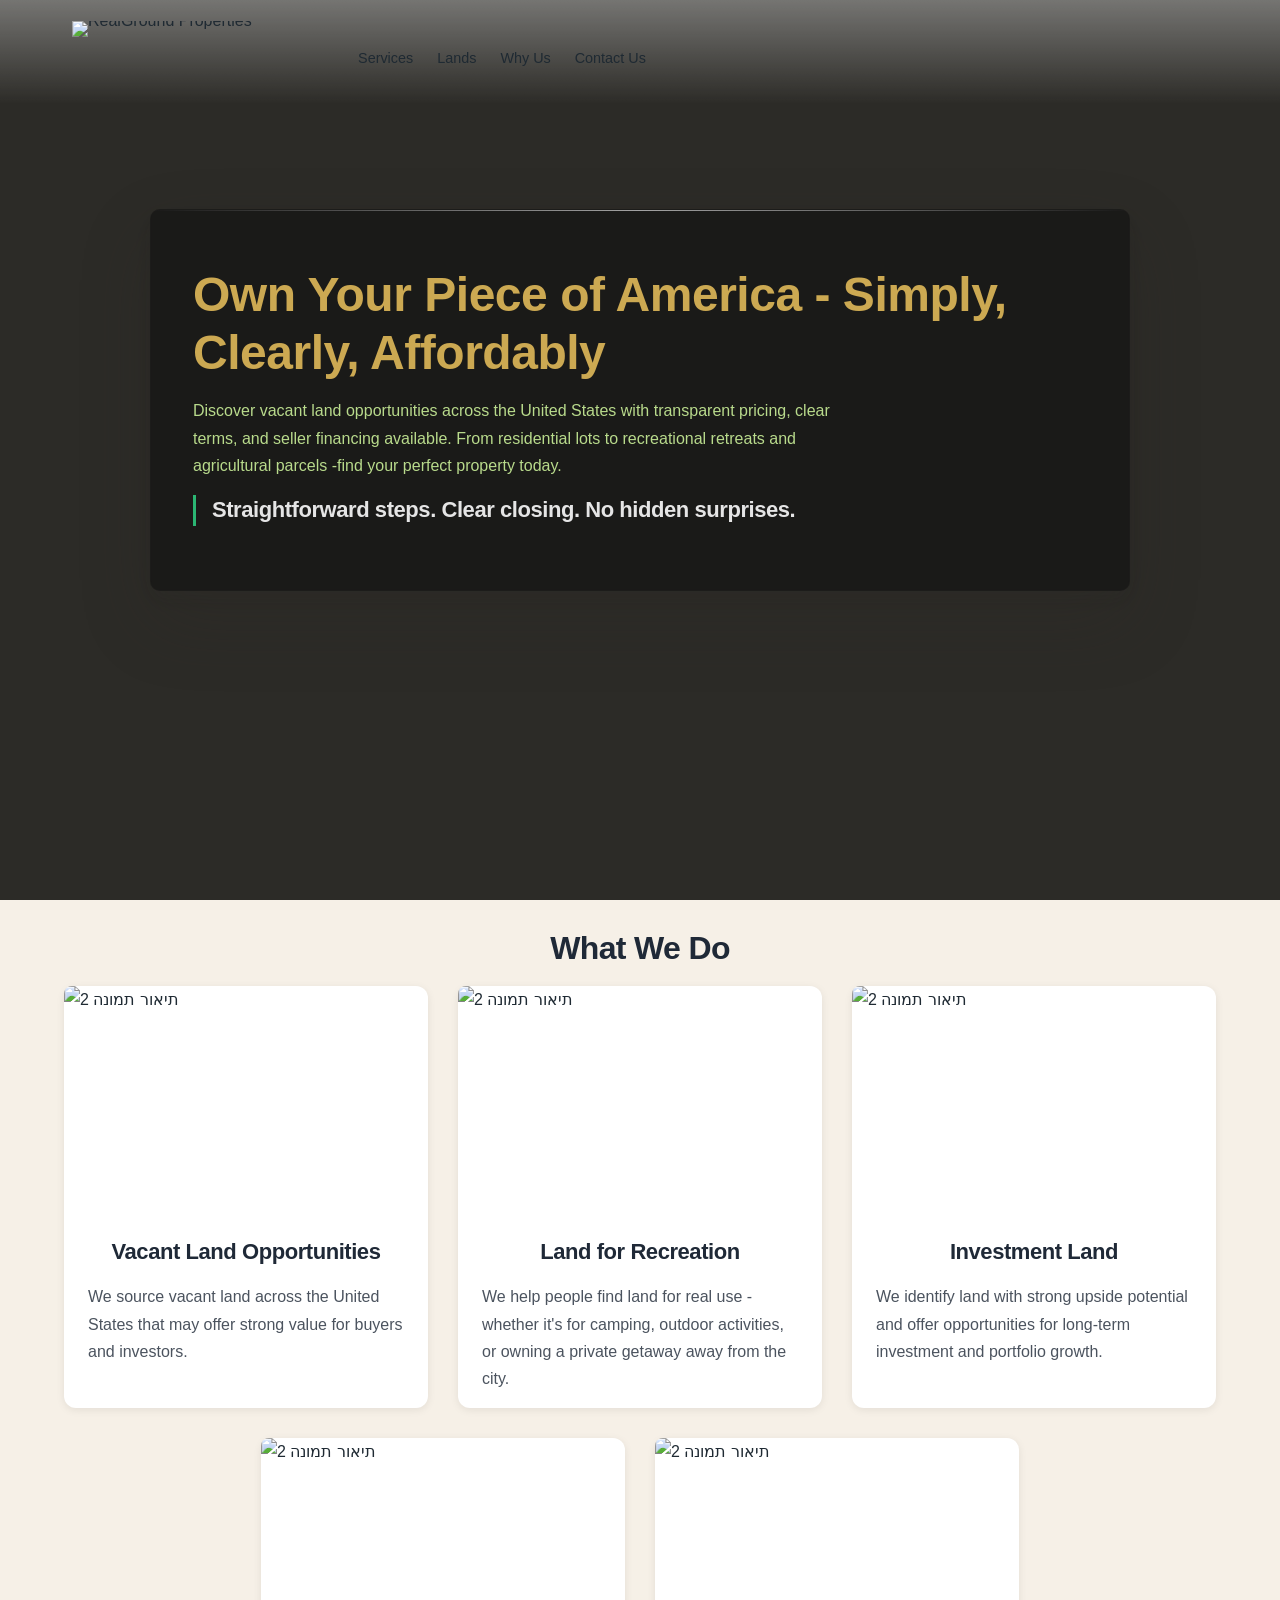
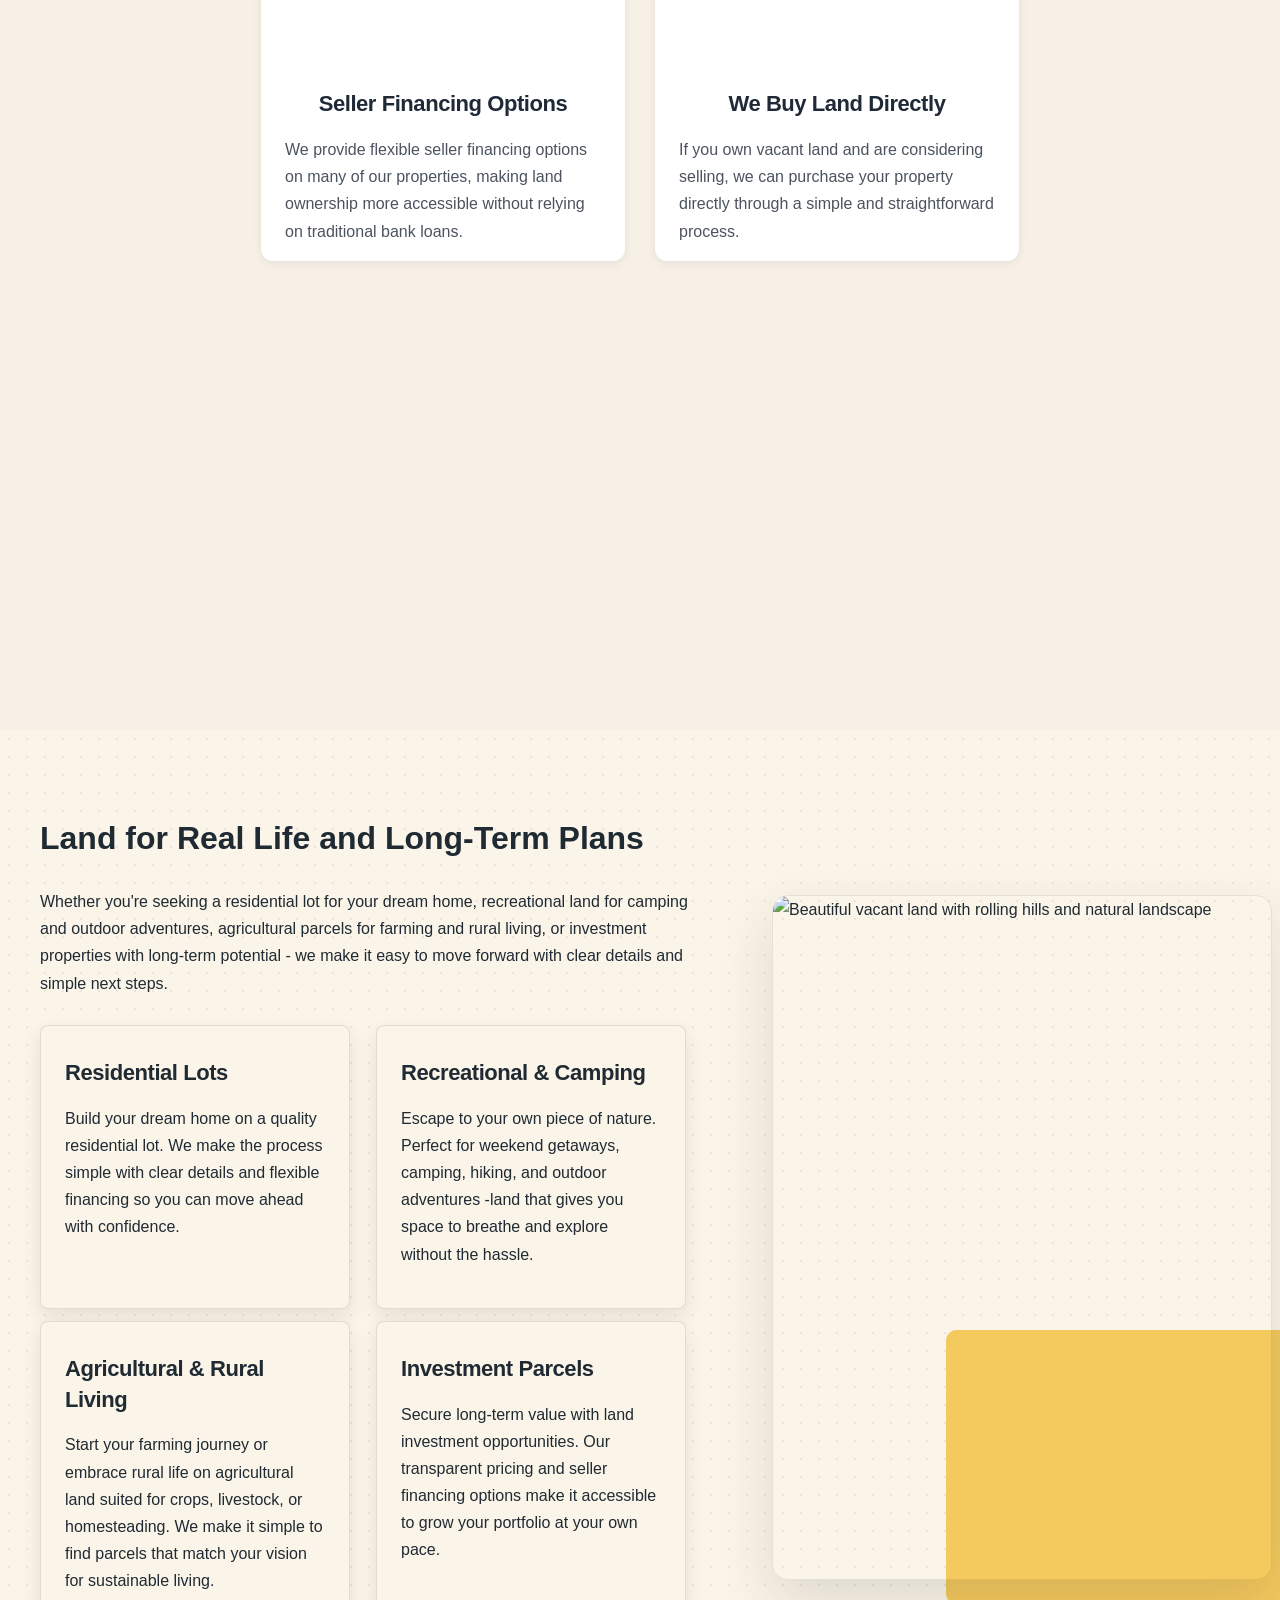
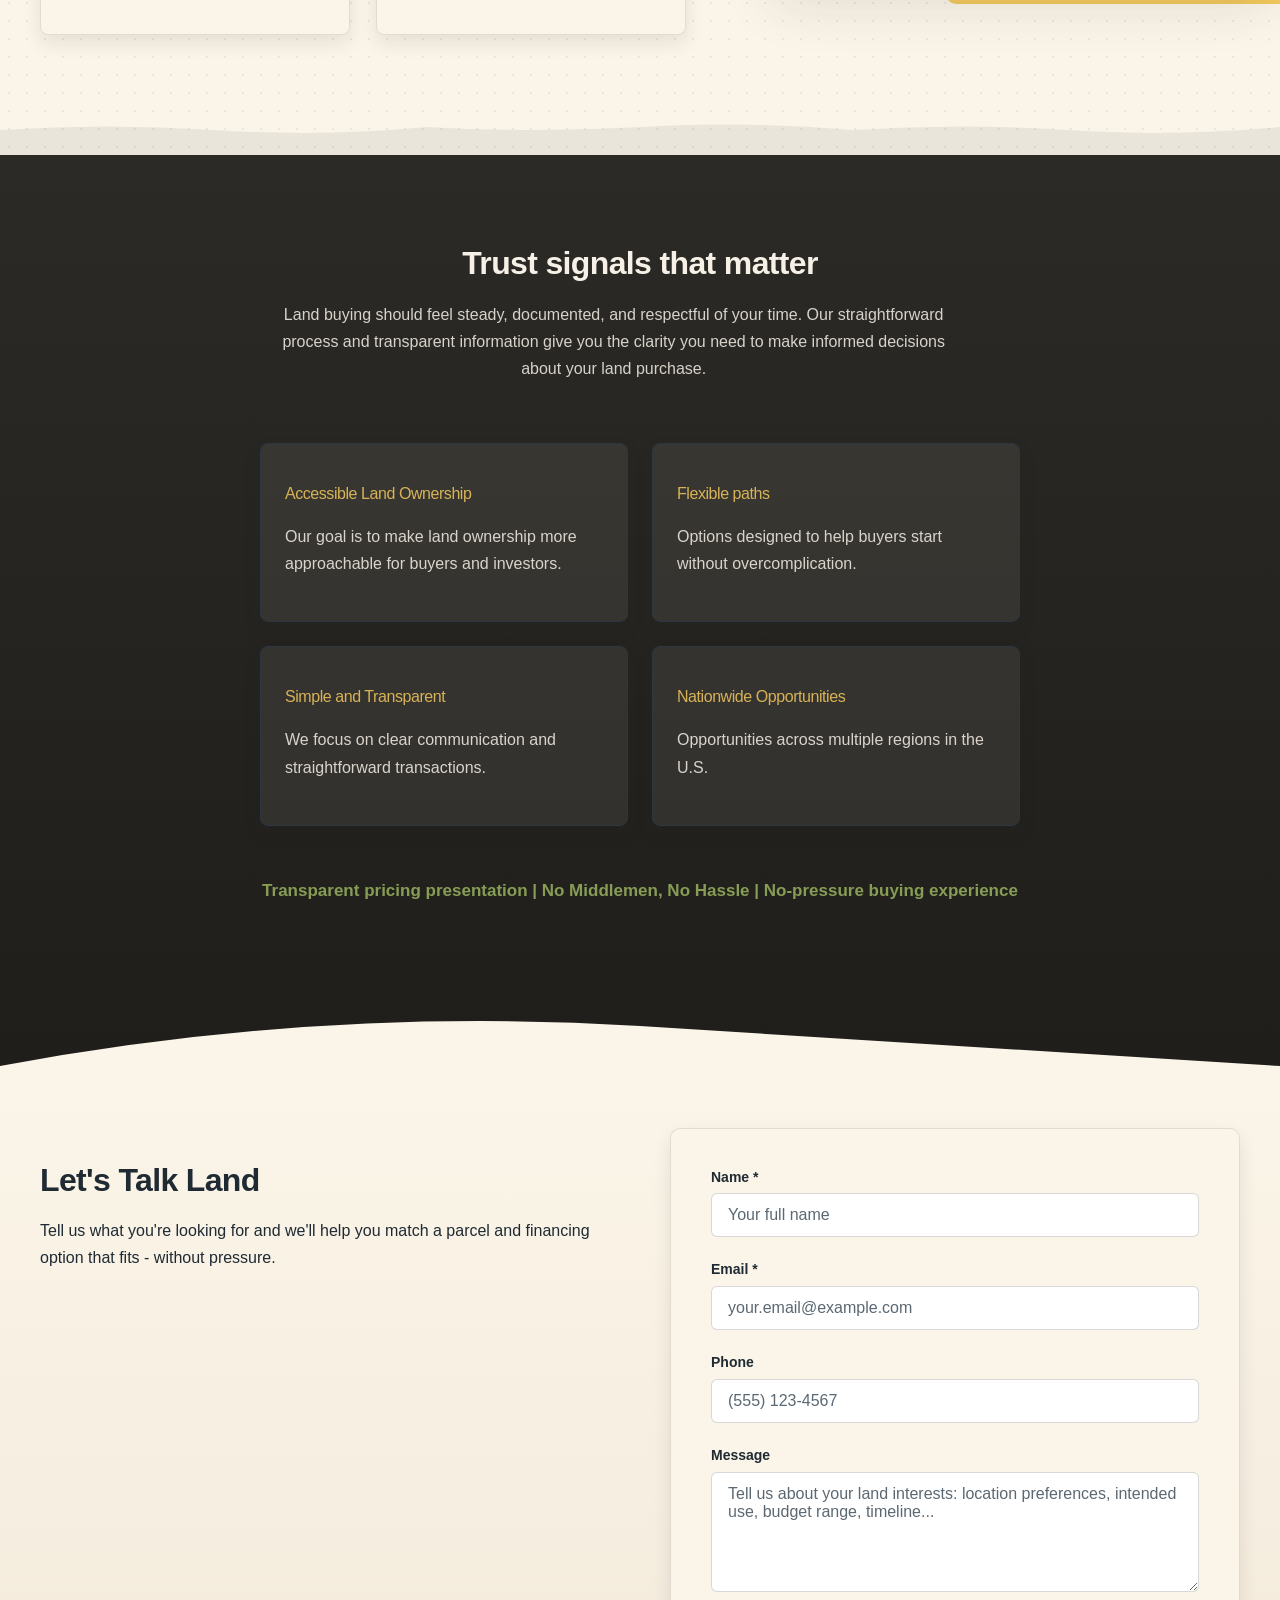
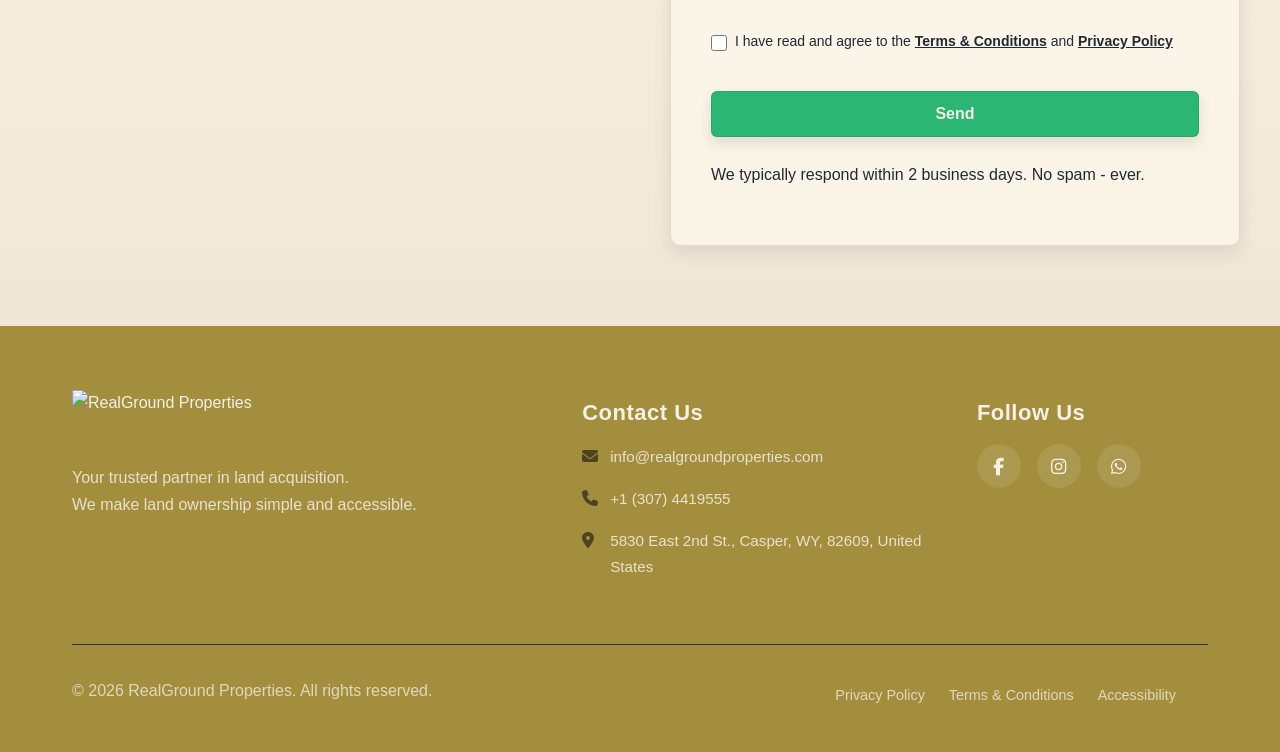
==== index.html @ c5467812 "Background sync: Progressive GitHub Sync" ====
<!DOCTYPE html>
<html lang="en" dir="ltr">
<head>
    <meta charset="UTF-8">
    <meta name="viewport" content="width=device-width, initial-scale=1.0">
    <meta name="robots" content="index, follow">
    <title>Own Vacant Land with Seller Financing - RealGround Properties</title>
    <meta name="description" content="RealGround Properties makes land ownership accessible. Browse residential lots, recreational land, and agricultural parcels with transparent pricing and flexible financing.">
    <meta name="keywords" content="high point land company, peoples land company, vacant land for sale, land with seller financing, buy land online">
    
    <!-- Favicons -->
    <link rel="icon" type="image/x-icon" href="/assets/favicon.ico">
    <link rel="icon" type="image/png" sizes="16x16" href="/assets/favicon-16x16.png">
    <link rel="icon" type="image/png" sizes="32x32" href="/assets/favicon-32x32.png">
    <link rel="icon" type="image/png" sizes="48x48" href="/assets/favicon-48x48.png">
    <link rel="icon" type="image/png" sizes="192x192" href="/assets/favicon-192x192.png">
    <link rel="icon" type="image/png" sizes="512x512" href="/assets/favicon-512x512.png">
    <link rel="apple-touch-icon" href="/assets/apple-touch-icon.png">
    <!-- Zappy Analytics -->
<script>
(function() {
  'use strict';
  
  // Configuration
  var config = {
    websiteId: 'd9f74f8d-98fa-4a19-858f-40786062521f',
    apiUrl: 'https://api.zappy5.com/api/analytics/track',
    sessionDuration: 30 * 60 * 1000, // 30 minutes
    visitorDuration: 30 * 24 * 60 * 60 * 1000, // 30 days
    trackPageViews: true,
    trackClicks: true,
    trackFormSubmissions: true
  };
  
  // Generate or retrieve persistent visitor ID (30 days)
  function getVisitorId() {
    var visitorKey = 'zappy_visitor_' + config.websiteId;
    var visitor = null;
    
    try {
      visitor = localStorage.getItem(visitorKey);
      if (visitor) {
        var visitorData = JSON.parse(visitor);
        var now = Date.now();
        
        // Check if visitor ID is still valid (30 days)
        if (now - visitorData.created < config.visitorDuration) {
          // Update last seen timestamp
          visitorData.lastSeen = now;
          localStorage.setItem(visitorKey, JSON.stringify(visitorData));
          return visitorData.id;
        }
      }
    } catch (e) {
      console.warn('Zappy Analytics: LocalStorage not available');
    }
    
    // Generate new visitor ID
    var newVisitorId = 'zv_' + Date.now() + '_' + Math.random().toString(36).substr(2, 9);
    
    try {
      localStorage.setItem(visitorKey, JSON.stringify({
        id: newVisitorId,
        created: Date.now(),
        lastSeen: Date.now()
      }));
    } catch (e) {
      // Continue without local storage
    }
    
    return newVisitorId;
  }
  
  // Generate or retrieve session ID (30 minutes)
  function getSessionId() {
    var sessionKey = 'zappy_session_' + config.websiteId;
    var session = null;
    
    try {
      session = sessionStorage.getItem(sessionKey);
      if (session) {
        var sessionData = JSON.parse(session);
        var now = Date.now();
        
        // Check if session is still valid
        if (now - sessionData.timestamp < config.sessionDuration) {
          // Update timestamp
          sessionData.timestamp = now;
          sessionStorage.setItem(sessionKey, JSON.stringify(sessionData));
          return sessionData.id;
        }
      }
    } catch (e) {
      console.warn('Zappy Analytics: SessionStorage not available');
    }
    
    // Generate new session ID
    var newSessionId = 'zs_' + Date.now() + '_' + Math.random().toString(36).substr(2, 9);
    
    try {
      sessionStorage.setItem(sessionKey, JSON.stringify({
        id: newSessionId,
        timestamp: Date.now()
      }));
    } catch (e) {
      // Continue without session storage
    }
    
    return newSessionId;
  }
  
  var visitorId = getVisitorId();
  var sessionId = getSessionId();
  
  // Track an event
  function trackEvent(eventType, data) {
    data = data || {};
    
    var eventData = {
      website_id: config.websiteId,
      event_type: eventType,
      page_path: window.location.pathname,
      referrer: document.referrer || 'direct',
      visitor_id: visitorId,
      session_id: sessionId,
      metadata: data
    };
    
    // Use sendBeacon if available (better for page unload events)
    if (navigator.sendBeacon) {
      var blob = new Blob([JSON.stringify(eventData)], { type: 'application/json' });
      navigator.sendBeacon(config.apiUrl, blob);
    } else {
      // Fallback to fetch
      fetch(config.apiUrl, {
        method: 'POST',
        headers: {
          'Content-Type': 'application/json'
        },
        body: JSON.stringify(eventData),
        keepalive: true
      }).catch(function(error) {
        console.warn('Zappy Analytics: Failed to track event', error);
      });
    }
  }
  
  // Track page view
  if (config.trackPageViews) {
    trackEvent('pageview', {
      title: document.title,
      url: window.location.href
    });
  }
  
  // Track clicks on important elements
  if (config.trackClicks) {
    document.addEventListener('click', function(e) {
      var target = e.target;
      
      // Track button clicks (counted as actions)
      if (target.tagName === 'BUTTON' || target.closest('button')) {
        var button = target.tagName === 'BUTTON' ? target : target.closest('button');
        trackEvent('click', {
          element: 'button',
          text: button.textContent.trim().substring(0, 100),
          id: button.id || null,
          class: button.className || null
        });
      }
      
      // Track link clicks (navigation - not counted as actions)
      else if (target.tagName === 'A' || target.closest('a')) {
        var link = target.tagName === 'A' ? target : target.closest('a');
        trackEvent('navigation', {
          element: 'link',
          text: link.textContent.trim().substring(0, 100),
          href: link.href,
          external: link.hostname !== window.location.hostname
        });
      }
    }, true);
  }
  
  // Track form submissions
  if (config.trackFormSubmissions) {
    document.addEventListener('submit', function(e) {
      var form = e.target;
      
      trackEvent('form_submit', {
        form_id: form.id || null,
        form_name: form.name || null,
        form_action: form.action || null,
        form_method: form.method || 'GET'
      });
    }, true);
  }
  
  // Track time on page (send on page unload)
  var pageLoadTime = Date.now();
  
  window.addEventListener('beforeunload', function() {
    var timeOnPage = Math.floor((Date.now() - pageLoadTime) / 1000); // in seconds
    
    trackEvent('page_unload', {
      time_on_page: timeOnPage,
      page_path: window.location.pathname
    });
  });
  
  // Expose tracking function globally for custom events
  window.zappyAnalytics = {
    track: trackEvent,
    getVisitorId: function() { return visitorId; },
    getSessionId: function() { return sessionId; }
  };
  
})();
</script>
<!-- End Zappy Analytics -->
    <meta property="og:title" content="Own Vacant Land with Seller Financing - RealGround Properties">
    <meta property="og:description" content="RealGround Properties makes land ownership accessible. Browse residential lots, recreational land, and agricultural parcels with transparent pricing and flexible financing.">
    <meta name="twitter:card" content="summary_large_image">
    <meta name="twitter:title" content="Own Vacant Land with Seller Financing - RealGround Properties">
    <meta name="twitter:description" content="RealGround Properties makes land ownership accessible. Browse residential lots, recreational land, and agricultural parcels with transparent pricing and flexible financing.">
    <meta property="og:type" content="website">
  <meta property="og:locale" content="en_US">
  
  
  
  
  
  <link rel="stylesheet" href="https://cdnjs.cloudflare.com/ajax/libs/font-awesome/6.4.0/css/all.min.css">

    <!-- Favicons -->
    <link rel="icon" type="image/x-icon" href="/assets/favicon.ico">
    <link rel="icon" type="image/png" sizes="16x16" href="/assets/favicon-16x16.png">
    <link rel="icon" type="image/png" sizes="32x32" href="/assets/favicon-32x32.png">
    <link rel="icon" type="image/png" sizes="48x48" href="/assets/favicon-48x48.png">
    <link rel="icon" type="image/png" sizes="192x192" href="/assets/favicon-192x192.png">
    <link rel="icon" type="image/png" sizes="512x512" href="/assets/favicon-512x512.png">
    <link rel="apple-touch-icon" href="/assets/apple-touch-icon.png">
    <!-- Cookie Consent -->
    <link rel="stylesheet" href="https://cdn.jsdelivr.net/npm/vanilla-cookieconsent@3/dist/cookieconsent.css">
    <script src="https://cdn.jsdelivr.net/npm/vanilla-cookieconsent@3/dist/cookieconsent.umd.js"></script>
    <!-- Mickidum Accessibility Toolbar -->
    <script src="https://cdn.jsdelivr.net/gh/mickidum/acc_toolbar/acctoolbar/acctoolbar.min.js"></script>

<style data-zappy-section-v2-css="true">
/* V2 Regenerated Section CSS */
.home-Hero-section {
  position: relative;
  min-height: 100vh;
  display: flex;
  align-items: center;
  justify-content: flex-start;
  overflow: visible;
  padding: 0;
  background-color: #2C2B27;
  color: var(--text-light);
}

.home-Hero-section__background {
  position: absolute;
  top: 0;
  left: 0;
  width: 100%;
  height: 100%;
  background-size: cover;
  background-position: center;
  background-repeat: no-repeat;
  z-index: 0;
}

.home-Hero-section__background::after {
  content: '';
  position: absolute;
  top: 0;
  left: 0;
  width: 100%;
  height: 100%;
  background: linear-gradient(180deg, rgba(44,43,39,0.00) 0%, rgba(44,43,39,0.16) 100%);
  z-index: 1;
}

.home-Hero-section__container {
  position: relative;
  z-index: 10;
  width: 100%;
  max-width: 1200px;
  margin: 0 auto;
  padding: 140px 60px 80px;
  display: flex;
  align-items: center;
  min-height: 100vh;
}

.home-Hero-section__content-card {
  width: 100%;
  max-width: 520px;
  background: rgba(251,245,233,0.92);
  backdrop-filter: blur(14px);
  -webkit-backdrop-filter: blur(14px);
  border-radius: 10px;
  padding: 48px 44px;
  border: 1px solid rgba(44,43,39,0.12);
  box-shadow: 0 30px 70px rgba(44,43,39,0.28), 0 0 0 1px rgba(255,255,255,0.55) inset;
  color: var(--text-dark);
}

.home-Hero-section__headline {
  font-family: Georgia, 'Times New Roman', Times, serif;
  font-size: 44px;
  font-weight: 500;
  letter-spacing: -0.01em;
  line-height: 1.15;
  color: var(--text-dark);
  margin: 0 0 24px 0;
}

.home-Hero-section__description {
  font-family: system-ui, -apple-system, Segoe UI, Roboto, Helvetica, Arial, sans-serif;
  font-size: 16px;
  font-weight: 500;
  line-height: 1.75;
  color: var(--text-dark);
  margin: 0 0 20px 0;
}

.home-Hero-section__reassurance {
  font-family: system-ui, -apple-system, Segoe UI, Roboto, Helvetica, Arial, sans-serif;
  font-size: 15px;
  font-weight: 700;
  line-height: 1.2;
  color: #6F6A60;
  margin: 0 0 32px 0;
}

.home-Hero-section__cta-row {
  display: flex;
  gap: 14px;
  flex-wrap: wrap;
}

.home-Hero-section__btn {
  display: inline-flex;
  align-items: center;
  justify-content: center;
  text-decoration: none;
  font-family: system-ui, -apple-system, Segoe UI, Roboto, Helvetica, Arial, sans-serif;
  font-weight: 700;
  font-size: 14px;
  line-height: 1;
  padding: 14px 26px;
  border-radius: 6px;
  transition: transform 220ms ease, box-shadow 220ms ease, background-color 220ms ease, color 220ms ease, border-color 220ms ease;
  cursor: pointer;
}

.home-Hero-section__btn--primary {
  background: var(--primary);
  color: #FFFFFF;
  border: 1px solid rgba(44,43,39,0.12);
  box-shadow: 0 6px 14px rgba(43,182,115,0.24);
}

.home-Hero-section__btn--primary:hover {
  background: #25A062;
  transform: translateY(-2px);
  box-shadow: 0 10px 22px rgba(43,182,115,0.32);
}

.home-Hero-section__btn--secondary {
  background: transparent;
  color: var(--text-dark);
  border: 2px solid var(--text-dark);
  box-shadow: 0 4px 10px rgba(44,43,39,0.10);
}

.home-Hero-section__btn--secondary:hover {
  background: rgba(44,43,39,0.06);
  transform: translateY(-2px);
  box-shadow: 0 8px 18px rgba(44,43,39,0.14);
}

.home-Hero-section__divider-wrapper {
  position: absolute;
  bottom: 0;
  left: 0;
  width: 100%;
  height: 120px;
  pointer-events: none;
  z-index: 5;
}

.home-Hero-section__divider-wrapper svg {
  display: block;
  width: 100%;
  height: 100%;
}

@media (max-width: 768px) {
  .home-Hero-section {
    min-height: 100vh;
    align-items: center;
    justify-content: center;
  }
  
  .home-Hero-section__container {
    padding: 120px 20px 60px;
    min-height: auto;
  }
  
  .home-Hero-section__content-card {
    max-width: 100%;
    padding: 36px 28px;
  }
  
  .home-Hero-section__headline {
    font-size: 32px;
    line-height: 1.2;
    margin-bottom: 18px;
  }
  
  .home-Hero-section__description {
    font-size: 15px;
    line-height: 1.7;
    margin-bottom: 16px;
  }
  
  .home-Hero-section__reassurance {
    font-size: 14px;
    margin-bottom: 24px;
  }
  
  .home-Hero-section__cta-row {
    flex-direction: column;
    gap: 12px;
  }
  
  .home-Hero-section__btn {
    width: 100%;
    padding: 16px 24px;
  }
  
  .home-Hero-section__divider-wrapper {
    height: 80px;
  }
}
</style>

<style data-zappy-section-v2-css="true">
/* V2 Regenerated Section CSS */
.home-Hero-section {
  position: relative;
  width: 100%;
  min-height: 100vh;
  display: flex;
  align-items: center;
  justify-content: flex-start;
  overflow: visible;
  padding: 0;
  background-color: #2C2B27;
}

.home-Hero-section__background {
  position: absolute;
  top: 0;
  left: 0;
  width: 100%;
  height: 100%;
  background-size: cover;
  background-position: center;
  background-repeat: no-repeat;
  z-index: 0;
}

.home-Hero-section__background::after {
  content: '';
  position: absolute;
  top: 0;
  left: 0;
  width: 100%;
  height: 100%;
  background: linear-gradient(180deg, rgba(44,43,39,0.35) 0%, rgba(44,43,39,0.55) 100%);
  z-index: 1;
}

.home-Hero-section__container {
  position: relative;
  z-index: 2;
  width: 100%;
  max-width: 1200px;
  margin: 0 auto;
  padding: 0 32px;
  display: flex;
  align-items: center;
  min-height: 100vh;
}

.home-Hero-section__content-card {
  background: rgba(251,245,233,0.92);
  backdrop-filter: blur(16px);
  -webkit-backdrop-filter: blur(16px);
  border: 1px solid rgba(44,43,39,0.12);
  border-radius: 10px;
  padding: 48px 42px;
  max-width: 580px;
  width: 100%;
  box-shadow: 0 30px 70px rgba(44,43,39,0.24), 0 8px 18px rgba(44,43,39,0.14);
  position: relative;
}

.home-Hero-section__content-card::before {
  content: '';
  position: absolute;
  top: 0;
  left: 0;
  right: 0;
  height: 1px;
  background: linear-gradient(90deg, rgba(255,255,255,0) 0%, rgba(255,255,255,0.6) 50%, rgba(255,255,255,0) 100%);
  border-radius: 10px 10px 0 0;
}

.home-Hero-section__headline {
  font-family: Georgia, 'Times New Roman', Times, serif;
  font-size: 44px;
  font-weight: 500;
  letter-spacing: -0.01em;
  line-height: 1.15;
  color: var(--text-dark);
  margin: 0 0 24px 0;
}

.home-Hero-section__description {
  font-family: system-ui, -apple-system, Segoe UI, Roboto, Helvetica, Arial, sans-serif;
  font-size: 16px;
  font-weight: 500;
  line-height: 1.75;
  color: var(--text-dark);
  margin: 0 0 20px 0;
}

.home-Hero-section__reassurance {
  font-family: system-ui, -apple-system, Segoe UI, Roboto, Helvetica, Arial, sans-serif;
  font-size: 15px;
  font-weight: 700;
  line-height: 1.4;
  color: #6F6A60;
  margin: 0 0 32px 0;
  padding-left: 16px;
  border-left: 3px solid var(--primary);
}

.home-Hero-section__cta-row {
  display: flex;
  gap: 16px;
  flex-wrap: wrap;
}

.home-Hero-section__btn {
  display: inline-flex;
  align-items: center;
  justify-content: center;
  padding: 14px 28px;
  border-radius: 6px;
  font-family: system-ui, -apple-system, Segoe UI, Roboto, Helvetica, Arial, sans-serif;
  font-size: 15px;
  font-weight: 700;
  line-height: 1;
  text-decoration: none;
  transition: transform 220ms ease, box-shadow 220ms ease, background-color 220ms ease, color 220ms ease, border-color 220ms ease;
  cursor: pointer;
  border: 1px solid transparent;
}

.home-Hero-section__btn:hover {
  transform: translateY(-2px);
}

.home-Hero-section__btn--primary {
  background: var(--primary);
  color: #FFFFFF;
  box-shadow: 0 6px 14px rgba(43,182,115,0.25);
  border-color: rgba(44,43,39,0.10);
}

.home-Hero-section__btn--primary:hover {
  background: #25A562;
  box-shadow: 0 10px 24px rgba(43,182,115,0.35);
}

.home-Hero-section__btn--secondary {
  background: transparent;
  color: var(--text-dark);
  border: 2px solid rgba(44,43,39,0.24);
  box-shadow: 0 2px 6px rgba(44,43,39,0.08);
}

.home-Hero-section__btn--secondary:hover {
  background: rgba(44,43,39,0.04);
  border-color: rgba(44,43,39,0.35);
  box-shadow: 0 4px 12px rgba(44,43,39,0.12);
}

.home-Hero-section__divider-wrapper {
  position: absolute;
  bottom: 0;
  left: 0;
  width: 100%;
  height: 100px;
  pointer-events: none;
  z-index: 5;
}

.home-Hero-section__divider-wrapper svg {
  display: block;
  width: 100%;
  height: 100%;
}

@media (max-width: 768px) {
  .home-Hero-section {
    min-height: 100vh;
    padding-top: 100px;
  }
  
  .home-Hero-section__container {
    padding: 0 16px;
    justify-content: center;
  }
  
  .home-Hero-section__content-card {
    max-width: 100%;
    padding: 32px 24px;
    margin: 0;
  }
  
  .home-Hero-section__headline {
    font-size: 32px;
    line-height: 1.2;
    margin-bottom: 18px;
  }
  
  .home-Hero-section__description {
    font-size: 15px;
    line-height: 1.7;
    margin-bottom: 16px;
  }
  
  .home-Hero-section__reassurance {
    font-size: 14px;
    margin-bottom: 24px;
    padding-left: 12px;
  }
  
  .home-Hero-section__cta-row {
    flex-direction: column;
    gap: 12px;
  }
  
  .home-Hero-section__btn {
    width: 100%;
    padding: 16px 24px;
    font-size: 14px;
  }
  
  .home-Hero-section__divider-wrapper {
    height: 60px;
  }
}

@media (min-width: 769px) and (max-width: 1024px) {
  .home-Hero-section__container {
    padding: 0 24px;
  }
  
  .home-Hero-section__content-card {
    max-width: 520px;
    padding: 40px 36px;
  }
  
  .home-Hero-section__headline {
    font-size: 38px;
  }
}
</style>
    <link rel="stylesheet" href="/styles.css">

    <style id="zappy-dropdown-submenu-styles">
      /* ========== DESKTOP DROPDOWN SUBMENU STYLES ========== */
      /* Base styles for dropdown submenus - parent must be positioned */
      .nav-menu li:has(.sub-menu), nav li:has(.sub-menu), .navbar li:has(.sub-menu), #navMenu li:has(.sub-menu) { position: relative; }
      /* Submenu base - hidden by default */
      .nav-menu .sub-menu, nav .sub-menu, .navbar .sub-menu, #navMenu .sub-menu { display: block !important; position: absolute !important; top: 100%; left: 0; min-width: 220px; background: white; border-radius: 8px; box-shadow: 0 8px 25px rgba(0,0,0,0.15); padding: 8px 0; opacity: 0; visibility: hidden; transform: translateY(10px); transition: all 0.3s ease; z-index: 1000; list-style: none; pointer-events: none; }
      /* CRITICAL: Desktop hover styles to show dropdown */
      .nav-menu li:hover > .sub-menu, nav li:hover > .sub-menu, .navbar li:hover > .sub-menu, #navMenu li:hover > .sub-menu { opacity: 1 !important; visibility: visible !important; transform: translateY(0) !important; pointer-events: auto !important; }
      /* Submenu item styling */
      .sub-menu li { list-style: none; margin: 0; padding: 0; }
      .sub-menu a { display: block !important; padding: 10px 16px !important; color: var(--text-dark, #333) !important; font-weight: 500; text-decoration: none; white-space: nowrap; transition: background-color 0.2s; }
      .sub-menu .zappy-nav-child > a { padding-left: 28px !important; font-size: 0.9em !important; opacity: 0.85 !important; }
      [dir="rtl"] .sub-menu .zappy-nav-child > a, html[lang="he"] .sub-menu .zappy-nav-child > a, html[lang="ar"] .sub-menu .zappy-nav-child > a { padding-left: 10px !important; padding-right: 28px !important; }
      .sub-menu .zappy-nav-parent > a { font-weight: 600 !important; }
      .sub-menu a:hover { background-color: #f5f5f5; }
      /* RTL (Hebrew/Arabic) dropdown positioning */
      [dir="rtl"] .nav-menu .sub-menu, [dir="rtl"] nav .sub-menu, [dir="rtl"] .navbar .sub-menu, html[lang="he"] .nav-menu .sub-menu, html[lang="he"] nav .sub-menu, html[lang="he"] .navbar .sub-menu, html[lang="ar"] .nav-menu .sub-menu, html[lang="ar"] nav .sub-menu, html[lang="ar"] .navbar .sub-menu { left: auto !important; right: 0 !important; }
      /* Hide empty dropdown menus (exclude catalog sub-menus that use <a> children instead of <li>) */
      .sub-menu:empty, .sub-menu:not(:has(li:not(.zappy-hidden-menu-item))):not(:has(> a)), .sub-menu:not(:has(li)):not(:has(> a)) { display: none !important; opacity: 0 !important; visibility: hidden !important; pointer-events: none !important; }
      /* Desktop: show submenu on Menu Group hover */
      li:has(.menu-group-title):hover > .sub-menu { opacity: 1 !important; visibility: visible !important; transform: translateY(0) !important; pointer-events: auto !important; }
      /* Menu Group title styling */
      .nav-menu > li > .menu-group-title, #navMenu > li > .menu-group-title { display: inline-block; padding: 0.5rem 1rem; cursor: default; user-select: none; }
      
      /* ========== MOBILE SUBMENU STYLES ========== */
      @media (max-width: 768px) {
        .nav-menu .sub-menu, nav .sub-menu, .navbar .sub-menu, #navMenu .sub-menu { position: static !important; transform: none !important; box-shadow: none !important; background: transparent !important; max-height: 0; overflow: hidden; opacity: 0; visibility: hidden; transition: max-height 0.3s ease, opacity 0.3s ease; padding: 0 !important; border-radius: 0 !important; }
        .navbar .sub-menu.mobile-expanded, .nav-menu .sub-menu.mobile-expanded, #navMenu .sub-menu.mobile-expanded { max-height: none !important; overflow-y: visible !important; opacity: 1 !important; visibility: visible !important; padding: 8px 0 8px 16px !important; }
        [dir="rtl"] .sub-menu.mobile-expanded, html[lang="he"] .sub-menu.mobile-expanded { padding: 8px 16px 8px 0 !important; }
        /* Disable hover behavior on mobile */
        .nav-menu li:hover > .sub-menu, nav li:hover > .sub-menu, .navbar li:hover > .sub-menu, #navMenu li:hover > .sub-menu { opacity: 0; visibility: hidden; pointer-events: none; }
        .nav-menu li > .sub-menu.mobile-expanded, nav li > .sub-menu.mobile-expanded, .navbar li > .sub-menu.mobile-expanded, #navMenu li > .sub-menu.mobile-expanded { opacity: 1 !important; visibility: visible !important; pointer-events: auto !important; }
        .nav-menu li:has(.sub-menu), nav li:has(.sub-menu), .navbar li:has(.sub-menu), #navMenu li:has(.sub-menu) { display: flex !important; flex-wrap: wrap !important; align-items: center !important; position: relative !important; min-height: 44px !important; }
        .nav-menu li:has(.sub-menu) > a, nav li:has(.sub-menu) > a, .navbar li:has(.sub-menu) > a, #navMenu li:has(.sub-menu) > a { flex: 1 !important; min-width: 0 !important; }
        .nav-menu li:has(.sub-menu) > .menu-group-title, nav li:has(.sub-menu) > .menu-group-title, .navbar li:has(.sub-menu) > .menu-group-title, #navMenu li:has(.sub-menu) > .menu-group-title { flex: 1 !important; min-width: 0 !important; padding: 0 !important; line-height: inherit !important; }
        .nav-menu li:has(.sub-menu) > .sub-menu, nav li:has(.sub-menu) > .sub-menu, .navbar li:has(.sub-menu) > .sub-menu, #navMenu li:has(.sub-menu) > .sub-menu { flex-basis: 100% !important; width: 100% !important; }
        .nav-menu li:has(.sub-menu) > a [class*="chevron"], .nav-menu li:has(.sub-menu) > a [class*="arrow"], .nav-menu li:has(.sub-menu) > a .fa-chevron-down, .nav-menu li:has(.sub-menu) > a .fa-angle-down, nav li:has(.sub-menu) > a [class*="chevron"], nav li:has(.sub-menu) > a [class*="arrow"], #navMenu li:has(.sub-menu) > a [class*="chevron"], #navMenu li:has(.sub-menu) > a [class*="arrow"] { display: none !important; visibility: hidden !important; }
        .mobile-submenu-toggle { display: flex !important; align-items: center !important; justify-content: center !important; width: 44px !important; height: auto !important; background: transparent !important; border: none !important; cursor: pointer !important; color: var(--text-dark) !important; position: static !important; flex-shrink: 0 !important; align-self: stretch !important; z-index: 2 !important; padding: 0 !important; margin: 0 !important; }
        .mobile-submenu-toggle::after { content: '' !important; width: 0 !important; height: 0 !important; border-left: 6px solid transparent !important; border-right: 6px solid transparent !important; border-top: 7px solid currentColor !important; transition: transform 0.3s ease !important; }
        .mobile-submenu-toggle.expanded::after { transform: rotate(180deg) !important; }
        .sub-menu a { padding: 10px 0 !important; display: block !important; color: var(--text-dark) !important; white-space: normal !important; }
        .sub-menu .zappy-nav-child > a { padding-left: 28px !important; font-size: 0.9em !important; opacity: 0.85 !important; }
        [dir="rtl"] .sub-menu .zappy-nav-child > a, html[lang="he"] .sub-menu .zappy-nav-child > a, html[lang="ar"] .sub-menu .zappy-nav-child > a { padding-left: 0 !important; padding-right: 28px !important; }
        .sub-menu .zappy-nav-parent > a { font-weight: 600 !important; }
        .nav-menu.active, #navMenu.active { max-width: 100vw !important; overflow-x: hidden !important; box-sizing: border-box !important; }
        .navbar .sub-menu li a, nav.navbar .sub-menu li a, .zappy-products-dropdown .sub-menu a { color: var(--text-dark) !important; }
      }
      @media (min-width: 769px) { .mobile-submenu-toggle { display: none !important; } }
    </style>

    <style id="mobile-lang-menu-deployed-css">
    @media (max-width: 768px) {
      .lang-switcher,
      .nav-cta-container .lang-switcher,
      .nav-container .lang-switcher,
      .navbar .lang-switcher,
      .navbar .nav-cta-container .lang-switcher,
      .nav-icons-left .lang-switcher,
      .nav-ecommerce-icons .lang-switcher { display: none !important; }
      .mobile-lang-menu { width: 100%; border-top: 1px solid rgba(128,128,128,0.2); padding: 8px 0 0 0; margin-top: 8px; }
      .mobile-lang-toggle { display: flex !important; align-items: center; justify-content: space-between; width: 100%; padding: 12px 16px; background: none; border: none; cursor: pointer; font-size: 15px; color: inherit; font-family: inherit; }
      .mobile-lang-toggle::after { content: ''; display: inline-block; width: 8px; height: 8px; border-right: 2px solid currentColor; border-bottom: 2px solid currentColor; transform: rotate(45deg); transition: transform 0.3s ease; margin-left: 8px; }
      .mobile-lang-toggle.expanded::after { transform: rotate(-135deg); }
      .mobile-lang-options { max-height: 0; overflow: hidden; transition: max-height 0.3s ease; }
      .mobile-lang-options.expanded { max-height: 300px; }
      .mobile-lang-option { display: flex !important; align-items: center; gap: 10px; padding: 10px 24px; text-decoration: none; color: inherit; font-size: 14px; font-family: inherit; }
      .mobile-lang-option:hover { background: rgba(128,128,128,0.1); }
      .mobile-lang-option.active { font-weight: 600; opacity: 0.7; pointer-events: none; }
      .mobile-lang-option img { width: 20px; height: 20px; border-radius: 50%; }
    }
    @media (min-width: 769px) {
      .mobile-lang-menu { display: none !important; }
    }
    </style>

    <style id="zappy-widget-visibility">
      #mic-access-tool-general-button, .mic-access-tool-general-button,
      #mic-init-access-tool .mic-access-tool-general-button, #mic-init-access-tool #mic-access-tool-general-button,
      ._access-icon, #mic-access-tool-box, .mic-access-tool-box,
      #mic-init-access-tool #mic-access-tool-box, div[id*="mic-access-tool-box"], ._access-menu {
        display: none !important; visibility: hidden !important; opacity: 0 !important; pointer-events: none !important;
      }
    </style>
</head>
<body>

  <nav class="navbar" style="padding-bottom: 5px">
  <button class="mobile-toggle" id="mobileToggle" aria-label="Menu">
    <svg class="hamburger-icon" width="24" height="24" viewBox="0 0 24 24" fill="none">
      <path d="M3 12h18M3 6h18M3 18h18" stroke="currentColor" stroke-width="2" stroke-linecap="round"></path>
    </svg>
    <svg class="close-icon" width="24" height="24" viewBox="0 0 24 24" fill="none" style="display: none">
      <path d="M18 6L6 18M6 6l12 12" stroke="currentColor" stroke-width="2" stroke-linecap="round"></path>
    </svg>
  </button>
  
  <button class="phone-header-btn" data-phone="+13074419555" aria-label="Call" style="display: none">
    <svg width="20" height="20" viewBox="0 0 24 24" fill="currentColor">
      <path d="M22 16.92v3a2 2 0 0 1-2.18 2 19.79 19.79 0 0 1-8.63-3.07 19.5 19.5 0 0 1-6-6 19.79 19.79 0 0 1-3.07-8.67A2 2 0 0 1 4.11 2h3a2 2 0 0 1 2 1.72 12.84 12.84 0 0 0 .7 2.81 2 2 0 0 1-.45 2.11L8.09 9.91a16 16 0 0 0 6 6l1.27-1.27a2 2 0 0 1 2.11-.45 12.84 12.84 0 0 0 2.81.7A2 2 0 0 1 22 16.92z"></path>
    </svg>
  </button>

  <div class="nav-container">
    <div class="nav-brand">
      <a href="/" class="logo-link">
        <img src="/assets/realground-properties-real-estate-logo.webp" alt="RealGround Properties" class="logo">
      </a>
    </div>
    
    <ul class="nav-menu" id="navMenu"><li><a href="#layout-1773937483243-dup-1774014246047">Services</a></li><li><a href="#services">Lands</a></li><li><a href="#stats-dup-1774025932268">Why Us</a></li><li><a href="#contact-dup-1774125310166">Contact Us</a></li></ul>
    
    <div class="nav-cta-container">
      
    </div>
  </div>
</nav>
<script>

// Navbar Mobile Menu Toggle and Contrast Fix
(function() {
  // Use 'load' event instead of 'DOMContentLoaded' to ensure we run AFTER all other scripts
  window.addEventListener('load', function() {
    
    // FIX MOBILE BUTTON CONTRAST
    // Detect navbar background color and apply contrasting color to mobile buttons
    const navbar = document.querySelector('.navbar, nav, header');
    if (!navbar) {
      console.log('[Navbar] Navbar element not found');
      return;
    }
    
    // DECLARE VARIABLES EARLY to avoid Temporal Dead Zone errors
    // These are used in multiple places below
    let mobileToggle = document.getElementById('mobileToggle') ||
                       document.querySelector('.mobile-toggle') ||
                       document.querySelector('.hamburger') ||
                       document.querySelector('.hamburger-menu') ||
                       document.querySelector('.menu-toggle') ||
                       document.querySelector('.burger-menu') ||
                       document.querySelector('[aria-label="Menu"]') ||
                       document.querySelector('[aria-label="תפריט"]');
    
    const phoneBtn = document.querySelector('.phone-header-btn');
    
    const computedStyle = window.getComputedStyle(navbar);
    let bgColor = computedStyle.backgroundColor;
    
    console.log('[Navbar] Initial navbar background:', bgColor);
    
    // Check if background is transparent or rgba with 0 alpha
    const isTransparent = bgColor === 'transparent' || 
                         bgColor === 'rgba(0, 0, 0, 0)' ||
                         (bgColor.startsWith('rgba') && bgColor.includes(', 0)'));
    
    if (isTransparent) {
      // Check for background-image or gradient
      const bgImage = computedStyle.backgroundImage;
      if (bgImage && bgImage !== 'none') {
        console.log('[Navbar] Navbar has background image/gradient, using dark text');
        bgColor = 'rgb(240, 240, 240)'; // Assume light background
      } else {
        // Transparent navbar - check body background
        const bodyBg = window.getComputedStyle(document.body).backgroundColor;
        console.log('[Navbar] Navbar transparent, using body background:', bodyBg);
        bgColor = bodyBg;
      }
    }
    
    // Calculate luminance to determine if background is light or dark
    const rgb = bgColor.match(/\d+/g);
    if (rgb && rgb.length >= 3) {
      const r = parseInt(rgb[0]);
      const g = parseInt(rgb[1]);
      const b = parseInt(rgb[2]);
      const luminance = (0.299 * r + 0.587 * g + 0.114 * b) / 255;
      
      // Mobile button colors are set by Claude's AI-generated CSS (same as .nav-menu a)
      // No dynamic color overrides needed - colors come from the generated navbar CSS
      console.log('[Navbar] Mobile button colors preserved from Claude CSS (luminance:', luminance.toFixed(2) + ')');
      
      // FIX ICON SIZES - Ensure SVGs are properly sized and visible
      // INJECT CRITICAL CSS TO OVERRIDE ANY CONFLICTING RULES
      const criticalCSS = document.createElement('style');
      criticalCSS.id = 'zappy-mobile-nav-fix';
      const htmlLang = document.documentElement.lang || 'en';
      const htmlDir = document.documentElement.dir || 'ltr';
      // Check both dir attribute AND lang for RTL detection
      // dir="rtl" is the most reliable indicator
      const isRTL = htmlDir === 'rtl' || htmlLang === 'he' || htmlLang === 'ar';
      
      criticalCSS.textContent = `
        /* Hide mobile buttons on desktop, show only on mobile */
        @media (min-width: 769px) {
          .mobile-toggle,
          .phone-header-btn {
            display: none !important;
          }
        }
        
        /* Show and position mobile buttons correctly on mobile */
        @media (max-width: 768px) {
          .mobile-toggle,
          .phone-header-btn {
            position: absolute !important;
            top: 50% !important;
            transform: translateY(-50%) !important;
            z-index: 1001 !important;
            display: flex !important;
            align-items: center !important;
            justify-content: center !important;
            width: 36px !important;
            height: 36px !important;
            border-radius: 50% !important;
            border: none !important;
            cursor: pointer !important;
            padding: 6px !important;
            background: none !important;
            color: var(--nav-text, var(--text-dark)) !important;
          }
          
          /* LTR positioning (default): hamburger LEFT, phone RIGHT */
          html:not([dir="rtl"]):not([lang="he"]):not([lang="ar"]) .mobile-toggle,
          html[dir="ltr"] .mobile-toggle {
            left: 12px !important;
            right: auto !important;
          }
          html:not([dir="rtl"]):not([lang="he"]):not([lang="ar"]) .phone-header-btn,
          html[dir="ltr"] .phone-header-btn {
            right: 12px !important;
            left: auto !important;
          }
          
          /* RTL positioning: hamburger RIGHT, phone LEFT */
          html[dir="rtl"] .mobile-toggle,
          html[lang="he"] .mobile-toggle,
          html[lang="ar"] .mobile-toggle {
            right: 12px !important;
            left: auto !important;
          }
          html[dir="rtl"] .phone-header-btn,
          html[lang="he"] .phone-header-btn,
          html[lang="ar"] .phone-header-btn {
            left: 12px !important;
            right: auto !important;
          }
          
          /* CRITICAL: Ensure nav-container has min-height on mobile */
          /* All children are positioned absolutely/fixed on mobile, so height:auto collapses to 0 */
          .nav-container {
            min-height: 70px !important;
            position: relative !important;
          }
          
          /* Ensure SVG icons are properly sized and inherit color */
          .mobile-toggle svg,
          .phone-header-btn svg {
            width: 24px !important;
            height: 24px !important;
            /* Don't force display - let JavaScript control hamburger/close toggle */
          }
          
          /* Reset nav-cta-container on mobile - remove desktop box-shadow/padding */
          /* that creates a visible ghost box when CTA button is hidden */
          .nav-cta-container {
            box-shadow: none !important;
            padding: 0 !important;
          }
          
          /* Hide nav-cta-container entirely on mobile when there's no lang-switcher */
          /* (only the CTA button is inside, and it's hidden on mobile) */
          .nav-cta-container:not(:has(.lang-switcher)) {
            display: none !important;
          }
          
          /* CRITICAL: Prevent hero image fade gradient from bleeding over headline text */
          /* The .image-fade-gradient has bottom: -30px (extends below parent) */
          /* On mobile stacked layout, this overlaps the h1 text below the image */
          .hero-image-column {
            overflow: hidden !important;
          }
          .image-fade-gradient {
            bottom: 0 !important;
          }
          
          /* Hide desktop language switcher on mobile - hamburger menu handles it */
          /* High specificity to override stored CSS */
          .lang-switcher,
          .nav-cta-container .lang-switcher,
          .nav-container .lang-switcher,
          .navbar .lang-switcher,
          .navbar .nav-cta-container .lang-switcher {
            display: none !important;
          }
        }
      `;
      
      // Remove existing fix if present and inject new one
      const existing = document.getElementById('zappy-mobile-nav-fix');
      if (existing) existing.remove();
      document.head.appendChild(criticalCSS);
      
      console.log('[Navbar] Critical CSS injected for mobile nav positioning');
      
      // ONLY apply inline positioning styles on mobile viewport
      // On desktop, the CSS handles hiding these buttons with display: none
      // Inline styles were breaking desktop layout by overriding CSS
      const isMobileViewport = window.innerWidth <= 768;
      
      if (mobileToggle) {
        // Icon sizing applies to all viewports for consistency
        const hamburgerIcon = mobileToggle.querySelector('.hamburger-icon');
        const closeIcon = mobileToggle.querySelector('.close-icon');
        
        if (hamburgerIcon) {
          hamburgerIcon.style.setProperty('width', '24px', 'important');
          hamburgerIcon.style.setProperty('height', '24px', 'important');
          hamburgerIcon.style.setProperty('display', 'block', 'important'); // Show hamburger by default
        }
        if (closeIcon) {
          closeIcon.style.setProperty('width', '24px', 'important');
          closeIcon.style.setProperty('height', '24px', 'important');
          closeIcon.style.setProperty('display', 'none', 'important'); // Hide close icon by default
        }
        
        // ONLY set positioning inline styles on mobile
        if (isMobileViewport) {
          mobileToggle.style.setProperty('position', 'absolute', 'important');
          mobileToggle.style.setProperty('top', '50%', 'important');
          mobileToggle.style.setProperty('transform', 'translateY(-50%)', 'important');
          mobileToggle.style.setProperty('z-index', '1001', 'important');
          
          // Clear any inline left/right so CSS can take over based on html[dir]
          mobileToggle.style.removeProperty('left');
          mobileToggle.style.removeProperty('right');
          
          console.log('[Navbar] Mobile toggle positioning applied (mobile viewport)');
        } else {
          // On desktop, clear any positioning styles to let CSS handle it
          mobileToggle.style.removeProperty('position');
          mobileToggle.style.removeProperty('top');
          mobileToggle.style.removeProperty('transform');
          mobileToggle.style.removeProperty('z-index');
          mobileToggle.style.removeProperty('left');
          mobileToggle.style.removeProperty('right');
          console.log('[Navbar] Desktop viewport - cleared mobile toggle inline positioning');
        }
      }
      
      if (phoneBtn) {
        // Icon sizing applies to all viewports
        const phoneIcon = phoneBtn.querySelector('svg');
        if (phoneIcon) {
          phoneIcon.style.width = '24px';
          phoneIcon.style.height = '24px';
          phoneIcon.setAttribute('width', '24');
          phoneIcon.setAttribute('height', '24');
        }
        
        // ONLY set positioning inline styles on mobile
        if (isMobileViewport) {
          phoneBtn.style.setProperty('position', 'absolute', 'important');
          phoneBtn.style.setProperty('top', '50%', 'important');
          phoneBtn.style.setProperty('transform', 'translateY(-50%)', 'important');
          phoneBtn.style.setProperty('z-index', '1001', 'important');
          
          // Clear any inline left/right so CSS can take over based on html[dir]
          phoneBtn.style.removeProperty('left');
          phoneBtn.style.removeProperty('right');
          
          console.log('[Navbar] Phone button positioning applied (mobile viewport)');
        } else {
          // On desktop, clear any positioning styles to let CSS handle it
          phoneBtn.style.removeProperty('position');
          phoneBtn.style.removeProperty('top');
          phoneBtn.style.removeProperty('transform');
          phoneBtn.style.removeProperty('z-index');
          phoneBtn.style.removeProperty('left');
          phoneBtn.style.removeProperty('right');
          console.log('[Navbar] Desktop viewport - cleared phone button inline positioning');
        }
      }
    } else {
      console.log('[Navbar] Could not parse background color:', bgColor);
    }
    
    // MOBILE MENU TOGGLE
    // Re-query in case DOM changed (mobileToggle already declared at top of function)
    mobileToggle = document.getElementById('mobileToggle') ||
                   document.querySelector('.mobile-toggle') ||
                   document.querySelector('.hamburger') ||
                   document.querySelector('.hamburger-menu') ||
                   document.querySelector('.menu-toggle') ||
                   document.querySelector('.burger-menu') ||
                   document.querySelector('[aria-label="Menu"]') ||
                   document.querySelector('[aria-label="תפריט"]');
    
    // EXPANDED SEARCH: Find nav menu by ID or class
    const navMenu = document.getElementById('navMenu') ||
                  document.querySelector('.nav-menu') ||
                  document.querySelector('.nav-links') ||
                  document.querySelector('nav ul:not(.submenu)');
    
    if (!mobileToggle || !navMenu) {
      console.log('[Navbar] Mobile toggle or menu not found:', { toggle: !!mobileToggle, menu: !!navMenu });
      return;
    }
    
    // Ensure navMenu has ID for CSS targeting
    if (!navMenu.id) {
      navMenu.id = 'navMenu';
    }
    
    console.log('[Navbar] Initializing mobile menu...');
    
    // Remove any existing event listeners by cloning the button
    const newToggle = mobileToggle.cloneNode(true);
    mobileToggle.parentNode.replaceChild(newToggle, mobileToggle);
    
    // Toggle menu on button click - use newToggle now
    newToggle.addEventListener('click', function(e) {
      e.preventDefault();
      e.stopPropagation();
      
      const hamburgerIcon = this.querySelector('.hamburger-icon');
      const closeIcon = this.querySelector('.close-icon');
      const isActive = navMenu.classList.contains('active');
      
      if (isActive) {
        // Close menu
        navMenu.classList.remove('active');
        if (hamburgerIcon) hamburgerIcon.style.setProperty('display', 'block', 'important');
        if (closeIcon) closeIcon.style.setProperty('display', 'none', 'important');
        document.body.style.overflow = '';
        console.log('[Navbar] Menu closed');
      } else {
        // Open menu
        navMenu.classList.add('active');
        if (hamburgerIcon) hamburgerIcon.style.setProperty('display', 'none', 'important');
        if (closeIcon) closeIcon.style.setProperty('display', 'block', 'important');
        document.body.style.overflow = 'hidden';
        console.log('[Navbar] Menu opened');
      }
    });
    
    // Close menu when clicking nav links (but NOT dropdown toggles)
    const navLinks = navMenu.querySelectorAll('a');
    navLinks.forEach(function(link) {
      link.addEventListener('click', function() {
        // Don't close if it's a dropdown child (unless it's a real navigation link)
        if (this.getAttribute('href') === '#') return;
        
        const hamburgerIcon = newToggle.querySelector('.hamburger-icon');
        const closeIcon = newToggle.querySelector('.close-icon');
        
        navMenu.classList.remove('active');
        if (hamburgerIcon) hamburgerIcon.style.setProperty('display', 'block', 'important');
        if (closeIcon) closeIcon.style.setProperty('display', 'none', 'important');
        document.body.style.overflow = '';
        console.log('[Navbar] Menu closed (link clicked)');
      });
    });
    
    // DROPDOWN MENU TOGGLE (for mobile and touch devices)
    var dropdownToggles = navMenu.querySelectorAll('.dropdown-toggle');
    dropdownToggles.forEach(function(toggle) {
      toggle.addEventListener('click', function(e) {
        e.preventDefault();
        e.stopPropagation();
        var parent = this.closest('.nav-dropdown');
        if (!parent) return;
        
        // Close other open dropdowns at the same level
        var siblings = parent.parentNode.querySelectorAll('.nav-dropdown.open');
        siblings.forEach(function(sib) {
          if (sib !== parent) sib.classList.remove('open');
        });
        
        parent.classList.toggle('open');
        console.log('[Navbar] Dropdown toggled:', parent.classList.contains('open') ? 'open' : 'closed');
      });
    });
    
    // Close dropdowns when clicking outside
    document.addEventListener('click', function(e) {
      if (!e.target.closest('.nav-dropdown')) {
        var openDropdowns = document.querySelectorAll('.nav-dropdown.open');
        openDropdowns.forEach(function(dd) { dd.classList.remove('open'); });
      }
    });
    
    console.log('[Navbar] Dropdown handlers initialized for ' + dropdownToggles.length + ' dropdowns');
    
    // Phone button functionality (phoneBtn already declared at top of function)
    if (phoneBtn) {
      phoneBtn.addEventListener('click', function() {
        // Get phone number from placeholder in page or use default
        const phoneLinks = document.querySelectorAll('a[href^="tel:"]');
        const phoneNumber = phoneLinks.length > 0 
          ? phoneLinks[0].getAttribute('href').replace('tel:', '')
          : '+1 (307) 4419555';
        
        window.location.href = 'tel:' + phoneNumber;
        console.log('[Navbar] Phone button clicked');
      });
    }
    
    console.log('[Navbar] Mobile menu initialized successfully');
    
    // === WHATSAPP BUTTON VISIBILITY FIX ===
    // Ensure WhatsApp floating button is hidden on desktop and visible on mobile
    // IMPORTANT: Only target the floating button by its class, NOT generic wa.me links
    const handleWhatsAppVisibility = function() {
      const whatsappBtn = document.querySelector('.whatsapp-float');
      if (whatsappBtn) {
        const isDesktop = window.innerWidth >= 769;
        if (isDesktop) {
          whatsappBtn.style.setProperty('display', 'none', 'important');
          whatsappBtn.style.setProperty('visibility', 'hidden', 'important');
          whatsappBtn.style.setProperty('opacity', '0', 'important');
          whatsappBtn.style.setProperty('pointer-events', 'none', 'important');
          console.log('[WhatsApp] Button hidden on desktop');
        } else {
          whatsappBtn.style.removeProperty('display');
          whatsappBtn.style.removeProperty('visibility');
          whatsappBtn.style.removeProperty('opacity');
          whatsappBtn.style.removeProperty('pointer-events');
          console.log('[WhatsApp] Button visible on mobile');
        }
      }
    };
    
    // Run on load
    handleWhatsAppVisibility();
    
    // Run on resize with debouncing
    let resizeTimer;
    window.addEventListener('resize', function() {
      clearTimeout(resizeTimer);
      resizeTimer = setTimeout(handleWhatsAppVisibility, 100);
    });
  });
})();

</script>
  
  <main>
    <section class="home-Hero-section" data-layout-spec="Home-Hero" data-zappy-section="true" data-hero-type="fullscreen-scrim" id="zappy-section-0-dup-1773844088356" style="--zappy-mobile-bg-position: 11% 59%; background-image: url(&quot;assets/business-general-hero-upload-1773860136461.webp&quot;) !important; background-position: 36% 23% !important; background-size: 110% !important; " data-zappy-bg-type="image" data-zappy-bg-color="" data-zappy-bg-image="assets/business-general-hero-upload-1773860136461.webp" data-zappy-bg-overlay-color="#000000" data-zappy-bg-overlay-opacity="17" data-zappy-bg-video-type="" data-zappy-bg-video-url="" data-element-id="zappy-hero-bg-zappy-section-0-dup-1773844088356" data-element-type="background-image" data-zappy-bg-position="36% 23%" data-zappy-bg-zoom="1.1" data-mobile-bg-position="11% 59%" data-zappy-mobile-bg-zoom="1">
  <div class="home-Hero-section__background" style="background-image: none; background-size: cover; background-position: center" id="zappy-section-1"></div>
  
  <div class="home-Hero-section__container" style="justify-content: center" id="zappy-section-2">
    <div class="home-Hero-section__content-card" style="background-color: #121212ab; backdrop-filter: blur(1px); max-width: 980px; margin-top: -100px" id="zappy-section-3">
      <h1 class="home-Hero-section__headline" ><font color="#cca952">Own Your Piece of America - Simply, Clearly, Affordably</font></h1>
      
      <p class="home-Hero-section__description" style="color: #b9db8c">Discover vacant land opportunities across the United States with transparent pricing, clear terms, and seller financing available. From residential lots to recreational retreats and agricultural parcels -find your perfect property today.</p>
      
      <h3 class="home-Hero-section__reassurance" ><font color="#e5e5e5">Straightforward steps. Clear closing. No hidden surprises.</font></h3>
      
      <div class="home-Hero-section__cta-row" id="zappy-section-4">
        
        
      </div>
    </div>
  </div>
  
  <div class="home-Hero-section__divider-wrapper" style="display: none !important; display: none !important; display: none !important; display: none !important; display: none !important; display: none !important; display: none !important; display: none !important; display: none !important; display: none !important; display: none !important; display: none !important; display: none !important; display: none !important; display: none !important; display: none !important; display: none !important; display: none !important; display: none !important; display: none !important; display: none !important; display: none !important" id="zappy-section-5">
    <svg aria-hidden="true" viewBox="0 0 1200 100" preserveAspectRatio="none" xmlns="http://www.w3.org/2000/svg">
      <defs>
        <linearGradient id="heroFadeGradient-dup-1773785637161-0-dup-1773844088356-0" x1="0%" y1="0%" x2="0%" y2="100%">
          <stop offset="0%" style="stop-color:#FBF5E9;stop-opacity:0"></stop>
          <stop offset="100%" style="stop-color:#FBF5E9;stop-opacity:1"></stop>
        </linearGradient>
      </defs>
      <path d="M0,100 L0,35 Q100,42 200,38 T400,35 Q500,40 600,36 T800,38 Q900,34 1000,40 T1200,36 L1200,100 Z" fill="var(--bg-light)"></path>
    </svg>
  </div>
</section>



<section id="layout-1773937483243-dup-1774014246047" class="layout-section" data-zappy-component="true" style="width: 100%; padding: 60px 0px; direction: rtl; min-height: 1066.47px !important; padding-top: 20px" data-component-id="imagecard-3col">
  <div class="container" style="max-width: 1200px; margin: 0 auto; padding: 0 1.5rem">
  <h2 style="font-size: 32px; font-weight: 700; color: rgb(31, 41, 55); margin-bottom: 40px; text-align: center; font-family: Fraunces, &quot;DM Serif Display&quot;, Georgia, serif;">What We Do</h2>
  <div class="image-card-grid zappy-preserve-css-grid" style="display: grid; gap: 30px; direction: ltr; text-align: left; --zappy-grid-cols: repeat(3, minmax(0, 1fr)); grid-template-columns: repeat(3, minmax(0, 1fr)); align-items: stretch !important;" id="zappy-auto-grid-1773937483937-8ebcze-dup-1773943746120-0-dup-1773943916445-0-dup-1773951973975-0-dup-1774014246047-0" data-zappy-auto-grid="true" data-original-item-width="364" data-original-gap="30px" data-zappy-explicit-columns="true"><div style="background: white; border-radius: 12px; box-shadow: rgba(0, 0, 0, 0.08) 0px 2px 8px; border-bottom-left-radius: 12px; border-bottom-right-radius: 12px" data-grid-item-index="0">
      <div data-zappy-zoom-wrapper="true" data-element-id="img-1773937483934-6k0u1hbcm" data-element-type="image" data-zappy-zoom-wrapper-width="364px" data-zappy-zoom-wrapper-height="228px" data-zappy-zoom-wrapper-width-mode="grid-responsive" style="position: relative !important; overflow: hidden !important; width: 100% !important; max-width: 100% !important; margin-left: auto !important; margin-right: auto !important; height: 228px !important; display: block !important; padding-bottom: 62.6374% !important;" data-zappy-zoom-clip="true" data-zappy-wrapper-margins-applied="true" data-zappy-zoom-aspect-ratio="0.626374"><img data-placeholder="layout-image-1773937483243-2ochl273u" data-context="תיאור תמונה 2" src="/assets/business-general-service-upload-1773936817578-z7kxnp.webp?v=1773936825059" alt="תיאור תמונה 2" style="border-radius: 8px 8px 0px 0px; object-position: 50% 50%; display: block !important; object-fit: cover !important; width: 100% !important; height: 100% !important; max-width: none !important; margin: 0px !important; left: 0% !important; top: 0% !important; max-height: none !important; position: absolute !important" class="layout-placeholder-image" data-element-type="image" data-element-id="img-1773948213909-rdqdyxl9m" data-zappy-original-width="364" data-zappy-original-height="227.5" data-zappy-zoom="1"></div>
      <div style="padding: 24px; padding-top: 15px; padding-bottom: 0px">
        <h3 style="font-size: 20px; font-weight: 600; color: rgb(31, 41, 55); margin-bottom: 10px; font-family: Fraunces, &quot;DM Serif Display&quot;, Georgia, serif; text-align: center">Vacant Land Opportunities</h3>
        <p style="font-size: 15px; line-height: 1.6; color: rgb(31, 41, 55); opacity: 0.8; font-family: Fraunces, &quot;DM Serif Display&quot;, Georgia, serif; text-align: left">We source vacant land across the United States that may offer strong value for buyers and investors.</p>
      </div>
    </div><div style="background: white; border-radius: 12px 12px 0px 0px; box-shadow: rgba(0, 0, 0, 0.08) 0px 2px 8px; border-bottom-left-radius: 12px; border-bottom-right-radius: 12px" data-grid-item-index="1">
      <div data-zappy-zoom-wrapper="true" data-element-id="img-1773937483934-6k0u1hbcm-dup-1773948210533-l144dm" data-element-type="image" data-zappy-zoom-wrapper-width="364px" data-zappy-zoom-wrapper-height="228px" data-zappy-zoom-wrapper-width-mode="grid-responsive" style="position: relative !important; overflow: hidden !important; width: 100% !important; max-width: 100% !important; margin-left: auto !important; margin-right: auto !important; height: 228px !important; display: block !important; padding-bottom: 62.6374% !important;" data-zappy-zoom-clip="true" data-zappy-wrapper-margins-applied="true" data-zappy-zoom-aspect-ratio="0.626374"><img data-placeholder="layout-image-1773937483243-2ochl273u" data-context="תיאור תמונה 2" src="/assets/image-layout-image-1773935691619-ceql9kbkv-1773936355473-yzcr9w.webp?v=1773936357192" alt="תיאור תמונה 2" style="border-radius: 8px 8px 0px 0px; object-position: 50% 50%; cursor: pointer; display: block !important; width: 100% !important; height: 100% !important; object-fit: cover !important; max-width: none !important; margin: 0px !important; left: 0% !important; top: 0% !important; max-height: none !important; position: absolute !important" class="layout-placeholder-image" data-element-type="image" data-element-id="img-1773937483934-6k0u1hbcm-dup-1773948210533-l144dm" data-zappy-original-width="364" data-zappy-original-height="227.5" data-zappy-zoom="1"></div>
      <div style="padding: 24px; padding-top: 15px; padding-bottom: 0px">
        <h3 style="font-size: 20px; font-weight: 600; color: rgb(31, 41, 55); margin-bottom: 10px; font-family: Fraunces, &quot;DM Serif Display&quot;, Georgia, serif; text-align: center">Land for Recreation</h3>
        <p style="font-size: 15px; line-height: 1.6; color: rgb(31, 41, 55); opacity: 0.8; font-family: Fraunces, &quot;DM Serif Display&quot;, Georgia, serif; text-align: left">We help people find land for real use - whether it's for camping, outdoor activities, or owning a private getaway away from the city.</p>
      </div>
    </div><div style="background: white; border-radius: 12px; box-shadow: rgba(0, 0, 0, 0.08) 0px 2px 8px; border-bottom-left-radius: 12px; border-bottom-right-radius: 12px" data-grid-item-index="2">
      <div data-zappy-zoom-wrapper="true" data-element-id="img-1773937483934-6k0u1hbcm-dup-1773948157023-2598dj" data-element-type="image" data-zappy-zoom-wrapper-width="364px" data-zappy-zoom-wrapper-height="228px" data-zappy-zoom-wrapper-width-mode="grid-responsive" style="position: relative !important; overflow: hidden !important; width: 100% !important; max-width: 100% !important; margin-left: auto !important; margin-right: auto !important; height: 228px !important; display: block !important; padding-bottom: 62.6374% !important;" data-zappy-zoom-clip="true" data-zappy-wrapper-margins-applied="true" data-zappy-zoom-aspect-ratio="0.626374"><img data-placeholder="layout-image-1773937483243-2ochl273u" data-context="תיאור תמונה 2" src="/assets/image-layout-image-1773937483243-2ochl273u-1773939774476-mf45hs.webp?v=1773939776010" alt="תיאור תמונה 2" style="border-radius: 8px 8px 0px 0px; object-position: 50% 50%; cursor: pointer; display: block !important; object-fit: cover !important; width: 100% !important; height: 100% !important; max-width: none !important; margin: 0px !important; left: 0% !important; top: 0% !important; max-height: none !important; position: absolute !important" class="layout-placeholder-image" data-element-type="image" data-element-id="img-1773937483934-6k0u1hbcm-dup-1773948157023-2598dj" data-zappy-original-width="364" data-zappy-original-height="227.5" data-zappy-zoom="1"></div>
      <div style="padding: 24px; padding-top: 15px; padding-bottom: 0px">
        <h3 style="font-size: 20px; font-weight: 600; color: rgb(31, 41, 55); margin-bottom: 10px; font-family: Fraunces, &quot;DM Serif Display&quot;, Georgia, serif; text-align: center">Investment Land</h3>
        <p style="font-size: 15px; line-height: 1.6; color: rgb(31, 41, 55); opacity: 0.8; font-family: Fraunces, &quot;DM Serif Display&quot;, Georgia, serif; text-align: left">We identify land with strong upside potential and offer opportunities for long-term investment and portfolio growth.</p>
      </div>
    </div><div style="background: white; border-radius: 12px; box-shadow: rgba(0, 0, 0, 0.08) 0px 2px 8px;" data-grid-item-index="3">
      <div data-zappy-zoom-wrapper="true" data-element-id="img-1773939152977-0s0k05mz2" data-element-type="image" data-zappy-zoom-wrapper-width="364px" data-zappy-zoom-wrapper-height="228px" data-zappy-zoom-wrapper-width-mode="grid-responsive" style="position: relative !important; overflow: hidden !important; width: 100% !important; max-width: 100% !important; margin-left: auto !important; margin-right: auto !important; height: 228px !important; display: block !important; padding-bottom: 62.6374% !important;" data-zappy-zoom-clip="true" data-zappy-wrapper-margins-applied="true" data-zappy-zoom-aspect-ratio="0.626374"><img data-placeholder="layout-image-1773937483243-2ochl273u" data-context="תיאור תמונה 2" src="/assets/image-layout-image-1773937483243-9df9bslqx-1773942221154-smv9fn.webp?v=1773942222507" alt="תיאור תמונה 2" style="border-radius: 8px 8px 0px 0px; object-position: 44% 5%; display: block !important; object-fit: cover !important; width: 100% !important; height: 100% !important; max-width: none !important; margin: 0px !important; position: absolute !important; left: 0% !important; top: 0% !important; max-height: none !important" class="layout-placeholder-image" data-element-type="image" data-element-id="img-1773948294807-c3v2n0xxv" data-zappy-original-width="364" data-zappy-original-height="227.5" data-zappy-zoom="1"></div>
      <div style="padding: 24px; padding-top: 15px; padding-bottom: 0px">
        <h3 style="font-size: 20px; font-weight: 600; color: rgb(31, 41, 55); margin-bottom: 10px; font-family: Fraunces, &quot;DM Serif Display&quot;, Georgia, serif; text-align: center">Seller Financing Options</h3>
        <p style="font-size: 15px; line-height: 1.6; color: rgb(31, 41, 55); opacity: 0.8; font-family: Fraunces, &quot;DM Serif Display&quot;, Georgia, serif; text-align: left">We provide flexible seller financing options on many of our properties, making land ownership more accessible without relying on traditional bank loans.</p>
      </div>
    </div><div style="background: white; border-radius: 12px; box-shadow: rgba(0, 0, 0, 0.08) 0px 2px 8px;" data-grid-item-index="4">
      <div data-zappy-zoom-wrapper="true" data-element-id="img-1773939152977-0s0k05mz2-dup-1773948288113-g850vd" data-element-type="image" data-zappy-zoom-wrapper-width="364px" data-zappy-zoom-wrapper-height="228px" data-zappy-zoom-wrapper-width-mode="grid-responsive" style="position: relative !important; overflow: hidden !important; width: 100% !important; max-width: 100% !important; margin-left: auto !important; margin-right: auto !important; height: 228px !important; display: block !important; padding-bottom: 62.6374% !important;" data-zappy-zoom-clip="true" data-zappy-wrapper-margins-applied="true" data-zappy-zoom-aspect-ratio="0.626374"><img data-placeholder="layout-image-1773937483243-2ochl273u" data-context="תיאור תמונה 2" src="/assets/business-general-service-upload-1773943703960.webp" alt="תיאור תמונה 2" style="border-radius: 8px 8px 0px 0px; object-position: 44% 5%; cursor: pointer; display: block !important; width: 100% !important; height: 100% !important; object-fit: cover !important; max-width: none !important; margin: 0px !important; position: absolute !important; left: 0% !important; top: 0% !important; max-height: none !important" class="layout-placeholder-image" data-element-type="image" data-element-id="img-1773939152977-0s0k05mz2-dup-1773948288113-g850vd" data-zappy-original-width="364" data-zappy-original-height="227.5" data-zappy-zoom="1"></div>
      <div style="padding: 24px; padding-top: 15px; padding-bottom: 0px">
        <h3 style="font-size: 20px; font-weight: 600; color: rgb(31, 41, 55); margin-bottom: 10px; font-family: Fraunces, &quot;DM Serif Display&quot;, Georgia, serif; text-align: center">We Buy Land Directly</h3>
        <p style="font-size: 15px; line-height: 1.6; color: rgb(31, 41, 55); opacity: 0.8; font-family: Fraunces, &quot;DM Serif Display&quot;, Georgia, serif; text-align: left">If you own vacant land and are considering selling, we can purchase your property directly through a simple and straightforward process.
</p>
      </div>
    </div></div>
  </div>
</section>

<section id="layout-1774036303222" class="layout-section hero-section" data-zappy-component="true" style="width: 100vw; margin-left: calc(50% - 50vw); position: relative; display: flex; align-items: center; justify-content: center; direction: rtl; overflow: hidden; box-sizing: border-box; background-size: cover !important; background-repeat: no-repeat; min-height: 364px; background-image: url(&quot;assets/business-general-hero-upload-1774391336151.webp&quot;) !important; background-position: 52% 81% !important; --zappy-bg-overlay: rgba(0, 0, 0, 0.06); --zappy-bg-image: url(&quot;assets/business-general-hero-upload-1774036325004.webp&quot;);" data-component-id="hero-fullscreen-bg" data-zappy-bg-type="image" data-zappy-bg-color="" data-zappy-bg-image="assets/business-general-hero-upload-1774036325004.webp" data-zappy-bg-overlay-color="#000000" data-zappy-bg-overlay-opacity="6" data-zappy-bg-video-type="" data-zappy-bg-video-url="" data-hero-type="fullscreen-scrim" data-element-id="zappy-hero-bg-layout-1774036303222" data-element-type="background-image" data-zappy-bg-position="52% 81%" data-zappy-bg-zoom="1">
  <div class="container" style="position: relative; max-width: 1200px; width: 100%; margin: 0 auto; padding: 80px 1.5rem; text-align: center; box-sizing: border-box">
    
    
  </div>
</section>















<section id="services" class="home-services-section" data-layout-spec="Home-services">
  <div class="home-services-container zappy-preserve-css-grid" id="zappy-auto-grid-1773860735891-ku7tlm" data-zappy-auto-grid="true" data-original-item-width="660" data-original-gap="12px" style="--zappy-grid-cols: 660px 560px !important; grid-template-columns: repeat(2, minmax(0, 1fr)); display: grid; --zappy-grid-cols: repeat(2, minmax(0, 1fr)); gap: 12px; align-items: stretch !important;" data-zappy-grid-align="start" data-zappy-explicit-columns="true"><div class="home-services-content-column" style="gap: 12px"><grammarly-extension data-grammarly-shadow-root="true" style="position: absolute; top: 0px; left: 0px; pointer-events: none; --rem: 16" class="dnXmp"></grammarly-extension><grammarly-extension data-grammarly-shadow-root="true" style="position: absolute; top: 0px; left: 0px; pointer-events: none; --rem: 16" class="dnXmp"></grammarly-extension>
      <h2 >Land for Real Life and Long-Term Plans</h2>
      <p class="home-services-intro" style="max-width: 813px; margin-left: auto; margin-right: auto" data-zappy-text-width="custom">Whether you're seeking a residential lot for your dream home, recreational land for camping and outdoor adventures, agricultural parcels for farming and rural living, or investment properties with long-term potential - we make it easy to move forward with clear details and simple next steps.</p>
      
      <div class="home-services-grid zappy-preserve-css-grid" data-original-item-width="310" data-original-gap="12px" style="grid-template-columns: repeat(2, minmax(0px, 1fr)); display: grid; --zappy-grid-cols: repeat(2, minmax(0, 1fr)); gap: 12px; align-items: stretch !important;" data-zappy-explicit-columns="true"><div class="home-services-card" style="width: 310px" data-grid-item-index="0">
          <h3 style="font-size: 20px">Residential Lots</h3>
          <p >Build your dream home on a quality residential lot. We make the process simple with clear details and flexible financing so you can move ahead with confidence.</p>
        </div><div class="home-services-card" style="width: 310px" data-grid-item-index="1">
          <h3 style="font-size: 20px">Recreational &amp; Camping</h3>
          <p >Escape to your own piece of nature. Perfect for weekend getaways, camping, hiking, and outdoor adventures -land that gives you space to breathe and explore without the hassle.</p>
        </div><div class="home-services-card" style="width: 310px" data-grid-item-index="2">
          <h3 style="font-size: 20px">Agricultural &amp; Rural Living</h3>
          <p>Start your farming journey or embrace rural life on agricultural land suited for crops, livestock, or homesteading. We make it simple to find parcels that match your vision for sustainable living.</p>
        </div><div class="home-services-card" style="width: 310px" data-grid-item-index="3">
          <h3>Investment Parcels</h3>
          <p>Secure long-term value with land investment opportunities. Our transparent pricing and seller financing options make it accessible to grow your portfolio at your own pace.</p>
        </div></div>
    </div><div class="home-services-image-column zappy-grid-item-no-stretch" style="padding-top: 85px">
      <div class="home-services-image-wrapper">
        <img data-placeholder="home-services-image-1" data-context="Aerial view of beautiful vacant land with rolling hills, open fields, and natural vegetation under soft golden-hour sunlight. The land should look inviting and peaceful, showcasing the natural beauty of undeveloped property—perfect for residential, recreational, or agricultural use. Warm earth tones, gentle landscape, documentary photography style for a real estate company specializing in vacant land sales." width="600" height="700" src="/assets/business-general-service-upload-1776353861313-x4kjrb.webp?v=1776353863331" alt="Beautiful vacant land with rolling hills and natural landscape" data-element-type="image" data-element-id="img-1773860735841-dcuj8katg" style="border-radius: 16px; object-position: 50% 50% !important; display: block !important; object-fit: cover !important; margin-right: 0px !important; margin-left: 0px !important;" data-zappy-original-width="500" data-zappy-original-height="669" data-zappy-object-position="50% 50%" data-zappy-mobile-object-position="100% 56%" data-zappy-mobile-zoom="1">
        <div class="home-services-backplate" aria-hidden="true"></div>
      </div>
    </div></div>
  
  <div class="home-services-divider-wrapper">
    <svg aria-hidden="true" viewBox="0 0 1200 60" preserveAspectRatio="none" xmlns="http://www.w3.org/2000/svg">
      <path d="M0,60 L0,35 Q100,28 200,35 T400,32 Q500,38 600,32 T800,35 Q900,28 1000,35 T1200,32 L1200,60 Z" fill="#2B2A26" opacity="0.08"></path>
    </svg>
  </div>
<grammarly-extension-vbars data-grammarly-shadow-root="true" style="display: contents; --rem: 16" class="dnXmp"></grammarly-extension-vbars></section>












































<section id="stats-dup-1774025932268" class="home-stats-section" data-layout-spec="Home-stats" style="min-height: 910.172px !important; text-align: left"><grammarly-extension data-grammarly-shadow-root="true" style="position: absolute; top: 0px; left: 0px; pointer-events: none; --rem: 16" class="dnXmp"></grammarly-extension><grammarly-extension data-grammarly-shadow-root="true" style="position: absolute; top: 0px; left: 0px; pointer-events: none; --rem: 16" class="dnXmp"></grammarly-extension><grammarly-extension data-grammarly-shadow-root="true" style="position: absolute; top: 0px; left: 0px; pointer-events: none; --rem: 16" class="dnXmp"></grammarly-extension><grammarly-extension data-grammarly-shadow-root="true" style="position: absolute; top: 0px; left: 0px; pointer-events: none; --rem: 16" class="dnXmp"></grammarly-extension><grammarly-extension data-grammarly-shadow-root="true" style="position: absolute; top: 0px; left: 0px; pointer-events: none; --rem: 16" class="dnXmp"></grammarly-extension><grammarly-extension data-grammarly-shadow-root="true" style="position: absolute; top: 0px; left: 0px; pointer-events: none; --rem: 16" class="dnXmp"></grammarly-extension><grammarly-extension data-grammarly-shadow-root="true" style="position: absolute; top: 0px; left: 0px; pointer-events: none; --rem: 16" class="dnXmp"></grammarly-extension><grammarly-extension data-grammarly-shadow-root="true" style="position: absolute; top: 0px; left: 0px; pointer-events: none; --rem: 16" class="dnXmp"></grammarly-extension>
  <div class="stats-container">
    <div class="stats-header">
      <h2>Trust signals that matter</h2>
      <p>Land buying should feel steady, documented, and respectful of your time. Our straightforward process and transparent information give you the clarity you need to make informed decisions about your land purchase.</p>
    </div>

    

    <div class="assurance-grid zappy-preserve-css-grid" style="--zappy-grid-cols: repeat(2, minmax(0, 1fr)); transition: outline 0.15s; display: grid; max-width: 760px; grid-template-columns: repeat(2, minmax(0, 1fr))" id="zappy-auto-grid-1773949505308-9nimu4-dup-1774015547693-1-dup-1774022143804-0-dup-1774025932268-0" data-zappy-auto-grid="true" data-original-item-width="368" data-original-gap="24px" data-zappy-explicit-columns="true"><div class="assurance-card" data-grid-item-index="0">
        <h3 style="color: rgb(244, 201, 93); font-size: 18px"><p style="color: rgb(244, 201, 93); font-size: 19px">Accessible Land Ownership</p></h3>
        <p >Our goal is to make land ownership more approachable for buyers and investors.</p>
      </div><div class="assurance-card" data-grid-item-index="1">
        <h3 style="color: rgb(244, 201, 93); font-size: 18px"><p style="color: rgb(244, 201, 93); font-size: 19px">Flexible paths</p></h3>
        <p >Options designed to help buyers start without overcomplication.</p>
      </div><div class="assurance-card" style="text-align: left; transform: translateX(0px)" data-grid-item-index="2">
        <h3 style="color: rgb(244, 201, 93); font-size: 18px"><p style="color: rgb(244, 201, 93); font-size: 19px">Simple and Transparent</p></h3>
        <p>We focus on clear communication and straightforward transactions.</p>
      </div><div class="assurance-card" style="box-sizing: border-box; transition: outline 0.15s; background-color: rgba(246, 240, 231, 0.08) !important; padding: 28px 24px !important" data-grid-item-index="3">
        <h3 style="color: rgb(244, 201, 93); font-size: 18px"><p style="color: rgb(244, 201, 93); font-size: 19px">Nationwide Opportunities</p></h3>
        <p>Opportunities across multiple regions in the U.S.</p>
      </div></div>
  </div>

  <div class="home-stats-divider-wrapper">
    <svg aria-hidden="true" viewBox="0 0 1200 80" preserveAspectRatio="none" xmlns="http://www.w3.org/2000/svg">
      <path d="M0,80 L0,80 Q300,20 600,40 T1200,80 L1200,80 Z" fill="#FBF5E9"></path>
    </svg>
  </div>
<div class="zappy-inserted-element" id="zappy-element-1774017529280-wyx64ojh8-dup-1774022143804-1-dup-1774025932268-1" data-element-id="zappy-element-1774017529280-wyx64ojh8" data-element-type="paragraph" style="width: 100%; text-align: left"><ul style="max-width: 45ch; margin-left: auto; margin-right: auto" data-zappy-text-width="narrow" class="zappy-vertical-grid"></ul></div><grammarly-extension-vbars data-grammarly-shadow-root="true" style="display: contents; --rem: 16" class="dnXmp"></grammarly-extension-vbars><div class="zappy-inserted-element" id="zappy-element-1774018476005-uxe9o17dz-dup-1774022143804-2-dup-1774025932268-2" data-element-id="zappy-element-1774018476005-uxe9o17dz" data-element-type="h2" data-zappy-newly-inserted="true" style="width: 100%; outline: none; max-width: 841px; font-size: 17px; font-weight: 600; color: rgb(127, 177, 15); display: flex; padding-top: 35px; justify-content: center !important; margin-left: auto; margin-right: auto" data-zappy-text-width="custom"><font color="#879d55">Transparent pricing presentation | No Middlemen, No Hassle | No-pressure buying experience</font></div><grammarly-extension-vbars data-grammarly-shadow-root="true" style="display: contents; --rem: 16" class="dnXmp"></grammarly-extension-vbars></section>

<section id="contact-dup-1774125310166" class="home-contact-section" data-layout-spec="Home-contact" style="padding-top: 2px">
  <div class="home-contact-container">
    <div class="home-contact-header">
      
      
    </div>
    
    <div class="home-contact-content zappy-preserve-css-grid" id="zappy-auto-grid-1774027470668-m9vptc-dup-1774027755267-0-dup-1774125310166-0" data-zappy-auto-grid="true" data-original-item-width="570" data-original-gap="60px" style="--zappy-grid-cols: repeat(2, minmax(0px, 1fr)); display: grid; grid-template-columns: repeat(2, minmax(0px, 1fr))" data-zappy-explicit-columns="true" data-zappy-grid-align="start"><div class="home-contact-info-column" style="gap: 0px; transition: outline 0.15s; display: flex !important; flex-direction: column !important; align-items: stretch !important; justify-content: flex-start !important" data-grid-item-index="0"><grammarly-extension data-grammarly-shadow-root="true" style="position: absolute; top: 0px; left: 0px; pointer-events: none; --rem: 16" class="dnXmp"></grammarly-extension><grammarly-extension data-grammarly-shadow-root="true" style="position: absolute; top: 0px; left: 0px; pointer-events: none; --rem: 16" class="dnXmp"></grammarly-extension><grammarly-extension data-grammarly-shadow-root="true" style="position: absolute; top: 0px; left: 0px; pointer-events: none; --rem: 16" class="dnXmp"></grammarly-extension><grammarly-extension data-grammarly-shadow-root="true" style="position: absolute; top: 0px; left: 0px; pointer-events: none; --rem: 16" class="dnXmp"></grammarly-extension>
        <h3></h3><h2>Let's Talk Land</h2>
        
        <p>Tell us what you're looking for and we'll help you match a parcel and financing option that fits - without pressure.</p>
        
        
        
        <div class="zappy-inserted-element" id="zappy-element-1774027511076-t2nzrvbyy-dup-1774027755267-15-dup-1774125310166-1" data-element-id="zappy-element-1774027511076-t2nzrvbyy" data-element-type="image" data-zappy-newly-inserted="true" data-zappy-media-cell="true" style="border-radius: 16px; max-width: 100% !important; margin: 20px 0px !important; width: 100% !important; height: 360.625px; overflow: hidden !important" data-zappy-original-height="360.625"><div data-zappy-zoom-wrapper="true" data-element-id="zappy-element-1774027511076-t2nzrvbyy" data-element-type="image" data-zappy-zoom-wrapper-width="570px" data-zappy-zoom-wrapper-height="361px" data-zappy-zoom-wrapper-width-mode="grid-responsive" style="position: relative !important; overflow: hidden !important; width: 100% !important; max-width: 100% !important; margin-left: auto !important; margin-right: auto !important; height: 0px !important; display: block !important; padding-bottom: 63.3333% !important" data-zappy-zoom-clip="true" data-zappy-wrapper-margins-applied="true" data-zappy-zoom-aspect-ratio="0.633333"><img src="/assets/business-general-service-upload-1774027542091.webp" alt="Image" style="border-radius: 8px; object-position: 50% 50%; display: block !important; width: 100% !important; height: 117.834% !important; max-width: none !important; object-fit: cover !important; margin: 0px !important; position: absolute !important; left: 0% !important; top: -8.91702% !important; max-height: none !important;" data-element-type="image" data-element-id="zappy-element-1774027511076-t2nzrvbyy" id="zappy-element-1774027511076-t2nzrvbyy-dup-1774027755267-16-dup-1774125310166-2" class="zappy-editable-image" data-zappy-zoom="1" data-zappy-original-width="570" data-zappy-original-height="361"></div></div>
        
        
      </div><div class="home-contact-form-column" style="transition: outline 0.15s" data-grid-item-index="1">
        <form class="contact-form">
          <div class="form-group">
            <label for="contact-name-dup-1774027755267-4-dup-1774125310166-3">Name *</label>
            <input type="text" id="contact-name-dup-1774027755267-4-dup-1774125310166-3" name="name" required="" placeholder="Your full name">
          </div>
          
          <div class="form-group">
            <label for="contact-email-dup-1774027755267-6-dup-1774125310166-4">Email *</label>
            <input type="email" id="contact-email-dup-1774027755267-6-dup-1774125310166-4" name="email" required="" placeholder="your.email@example.com">
          </div>
          
          <div class="form-group">
            <label for="contact-phone-dup-1774027755267-8-dup-1774125310166-5">Phone</label>
            <input type="tel" id="contact-phone-dup-1774027755267-8-dup-1774125310166-5" name="phone" placeholder="(555) 123-4567">
          </div>
          
          <div class="form-group">
            <label for="contact-message-dup-1774027755267-10-dup-1774125310166-6">Message</label>
            <textarea id="contact-message-dup-1774027755267-10-dup-1774125310166-6" name="message" rows="5" required="" placeholder="Tell us about your land interests: location preferences, intended use, budget range, timeline..."></textarea>
          </div>
          
          <!-- privacy-consent-fix -->
<div class="privacy-consent" style="color: var(--text-dark, #333)">
  <label class="privacy-consent-label">
    <input type="checkbox" name="privacy_consent" class="privacy-consent-checkbox" required="">
    <span >I have read and agree to the&nbsp;<a href="/terms" target="_blank">Terms &amp; Conditions</a>&nbsp;and&nbsp;<a href="/privacy" target="_blank">Privacy Policy</a></span>
  </label>
</div>
<script data-privacy-consent-validation="">(function(){if(window._zpcv)return;window._zpcv=1;var _l=document.documentElement.lang||"";var isHe=_l==="he"||(_l!=="ar"&&document.documentElement.dir==="rtl");var isAr=_l==="ar";var valMsg=isHe?"יש לאשר את תנאי השימוש ומדיניות הפרטיות":isAr?"يرجى الموافقة على الشروط والأحكام وسياسة الخصوصية":"Please accept the Terms & Conditions and Privacy Policy";var cbs=document.querySelectorAll(".privacy-consent-checkbox");cbs.forEach(function(cb){cb.setCustomValidity(cb.checked?"":valMsg);cb.addEventListener("change",function(){cb.setCustomValidity(cb.checked?"":valMsg)})});document.addEventListener("submit",function(e){var f=e.target;if(!f||f.tagName!=="FORM")return;var cb=f.querySelector(".privacy-consent-checkbox");if(!cb||cb.checked)return;e.preventDefault();e.stopImmediatePropagation();if(typeof window.zappyNotify==="function"){window.zappyNotify(valMsg,"error")}else if(typeof window.showNotification==="function"){window.showNotification(valMsg,"error")}else{var ex=document.querySelectorAll(".zappy-privacy-error");ex.forEach(function(el){el.remove()});var n=document.createElement("div");n.className="zappy-privacy-error";n.style.cssText="position:fixed;top:20px;right:20px;max-width:400px;padding:14px 18px;background:#f8d7da;color:#721c24;border:1px solid #f5c6cb;border-radius:8px;box-shadow:0 4px 12px rgba(0,0,0,.15);z-index:10000;font-family:-apple-system,BlinkMacSystemFont,sans-serif;font-size:14px";n.textContent=valMsg;document.body.appendChild(n);setTimeout(function(){if(n.parentElement)n.remove()},6000)}cb.focus()},true)})();</script>
<button type="submit" class="btn-primary" data-element-type="button" data-element-id="zappy-drop-rwj0ijl3o-dup-1774027755267-11" data-native-element="true" style="outline: none">Send</button><div class="zappy-inserted-element" id="zappy-element-1774028164474-w9erdd7n2-dup-1774125310166-7" data-element-id="zappy-element-1774028164474-w9erdd7n2" data-element-type="paragraph" data-zappy-newly-inserted="true" style="width: 100%"><p style="font-size: 1rem; max-width: none; margin-left: auto; margin-right: auto" data-element-type="paragraph" data-element-id="zappy-element-1774028164474-w9erdd7n2" id="zappy-element-1774028164474-w9erdd7n2-dup-1774125310166-8" data-zappy-newly-inserted="true">We typically respond within 2 business days. No spam - ever.</p></div>
        </form>
      </div><grammarly-extension-vbars data-grammarly-shadow-root="true" style="display: contents; --rem: 16;" class="dnXmp" data-grid-item-index="2"></grammarly-extension-vbars></div>
  </div>
</section>
  </main>
  
  <footer class="site-footer" style="background-color: #a38e3e">
  <div class="footer-container">
    <div class="footer-top">
      <div class="footer-column footer-about">
        <img src="/assets/realground-properties-real-estate-logo.webp" alt="RealGround Properties" class="logo" data-element-type="image" data-element-id="img-1774041151738-pn74jspxx" >
        <p class="footer-description" >Your trusted partner in land acquisition.&nbsp;<br>We make land ownership simple and accessible.</p>
      </div>
      
      
      
      <div class="footer-column footer-contact" style="text-align: center">
        <h3 class="footer-heading" style="text-align: left">Contact Us</h3>
        <ul class="contact-list">
          <li>
            <i class="fas fa-envelope" data-element-type="icon" data-element-id="icon-1774041151738-a1mu8ixqo" data-icon-type="fontawesome" style="color: #3E381D"></i>
            <a href="mailto:info@realgroundproperties.com">info@realgroundproperties.com</a>
          </li>
          <li>
            <i class="fas fa-phone" data-element-type="icon" data-element-id="icon-1774041151738-ke6dnt89j" data-icon-type="fontawesome" style="color: #3E381D"></i>
            <a href="tel:+1 (307) 4419555">+1 (307) 4419555</a>
          </li>
          <li style="text-align: left"><a href="/" ><i class="fas fa-map-marker-alt" data-element-type="icon" data-element-id="icon-1774040563963-7swvfmxy7" data-icon-type="fontawesome" style="cursor: pointer; color: #3E381D"></i><span>5830 East 2nd St., Casper, WY, 82609, United States</span></a></li>
        </ul>
      </div>
      
      <div class="footer-column footer-social">
        <h3 class="footer-heading" >Follow Us</h3>
        <div class="social-links">
          <a href="https://facebook.com/#" aria-label="Facebook"><i class="fab fa-facebook-f"></i></a>
          <a href="https://instagram.com/#" aria-label="Instagram"><i class="fab fa-instagram"></i></a>
          <a href="https://wa.me/" aria-label="WhatsApp"><i class="fab fa-whatsapp"></i></a>
        </div>
      </div>
    </div>
    
    <div class="footer-bottom">
      <div class="footer-bottom-left">
        <p class="copyright">© 2026 RealGround Properties. All rights reserved.</p>
      </div>
      <div class="footer-bottom-right">
        <ul class="legal-links">
          <li><a href="/privacy">Privacy Policy</a></li>
          <li><a href="/terms">Terms &amp; Conditions</a></li>
          <li><a href="/accessibility">Accessibility</a></li>
        </ul>
        <p style="color: #a38e3e"><a href="https://zappy5.com" target="_blank" class="zappy-attribution"></a>
      </p></div>
    </div>
  </div>
</footer>
  
  
  
  <div data-integration="accessibility:toolbar"></div>

    <script src="/script.js"></script>

    <script id="zappy-mobile-submenu-script">
    (function() {
      function initMobileSubmenuToggles() {
        if (window.innerWidth > 768) {
          document.querySelectorAll('.mobile-submenu-toggle').forEach(function(btn) { btn.remove(); });
          document.querySelectorAll('.sub-menu.mobile-expanded').forEach(function(menu) { menu.classList.remove('mobile-expanded'); });
          return;
        }
        var items = document.querySelectorAll('.nav-menu li:has(.sub-menu), nav li:has(.sub-menu), .navbar li:has(.sub-menu), #navMenu li:has(.sub-menu)');
        items.forEach(function(li) {
          if (li.querySelector('.mobile-submenu-toggle')) return;
          var submenu = li.querySelector('.sub-menu');
          var parentLink = li.querySelector(':scope > a');
          if (!submenu || !parentLink) return;
          var toggleBtn = document.createElement('button');
          toggleBtn.className = 'mobile-submenu-toggle';
          toggleBtn.setAttribute('aria-label', 'Toggle submenu');
          toggleBtn.setAttribute('type', 'button');
          parentLink.insertAdjacentElement('afterend', toggleBtn);
          toggleBtn.addEventListener('click', function(e) {
            e.preventDefault(); e.stopPropagation();
            document.querySelectorAll('.sub-menu.mobile-expanded').forEach(function(menu) {
              if (menu !== submenu) { menu.classList.remove('mobile-expanded'); var t = menu.parentElement.querySelector('.mobile-submenu-toggle'); if(t) t.classList.remove('expanded'); }
            });
            submenu.classList.toggle('mobile-expanded');
            toggleBtn.classList.toggle('expanded');
          });
        });
      }
      if (document.readyState === 'loading') { document.addEventListener('DOMContentLoaded', initMobileSubmenuToggles); }
      else { initMobileSubmenuToggles(); }
      var resizeTimer; window.addEventListener('resize', function() { clearTimeout(resizeTimer); resizeTimer = setTimeout(initMobileSubmenuToggles, 250); });
      // Re-initialize when mobile menu becomes visible (MutationObserver)
      var observer = new MutationObserver(function(mutations) {
        mutations.forEach(function(mutation) {
          if (mutation.type === 'attributes') {
            var target = mutation.target;
            if (target.classList && (target.classList.contains('active') || target.classList.contains('open'))) {
              setTimeout(initMobileSubmenuToggles, 100);
            }
          }
        });
      });
      setTimeout(function() {
        document.querySelectorAll('.mobile-menu, .nav-menu, #navMenu, nav').forEach(function(menu) {
          observer.observe(menu, { attributes: true, attributeFilter: ['class', 'style'] });
        });
      }, 500);
    })();
    </script>

    <script id="zappy-navbar-scroll-effect">
    (function(){
      var nb=document.querySelector('nav.navbar,.navbar:not(.zappy-catalog-menu)');
      var cm=document.querySelector('.zappy-catalog-menu,#zappy-catalog-menu');
      if(!nb)return;
      var fb='rgba(255,255,255,0.85)';
      var th=60;
      var rs=getComputedStyle(document.documentElement);
      var td=rs.getPropertyValue('--text-dark').trim()||'#1a1a1a';
      var tl=rs.getPropertyValue('--text-light').trim()||'#ffffff';
      var st=true?td:tl;
      nb.style.transition='background 0.3s ease,backdrop-filter 0.3s ease,-webkit-backdrop-filter 0.3s ease,box-shadow 0.3s ease';
      if(cm)cm.style.transition='background 0.3s ease,backdrop-filter 0.3s ease,-webkit-backdrop-filter 0.3s ease';
      var neSel='a,.navbar-brand,.navbar-brand a,.dropdown-toggle,.mobile-toggle,.phone-header-btn,.mobile-hamburger-btn,.mobile-close-btn,.mobile-submenu-toggle,.nav-link';
      var skipCls=['cart-link','login-link','nav-search-toggle','search-toggle'];
      function sTC(c,clr){var els=c.querySelectorAll(neSel);for(var i=0;i<els.length;i++){var sk=false;if(els[i].closest('.sub-menu')||els[i].closest('.dropdown-menu')){sk=true;}for(var j=0;j<skipCls.length;j++){if(els[i].classList.contains(skipCls[j])){sk=true;break;}}if(!sk)els[i].style.setProperty('color',clr,'important');}}
      function cTC(c){var els=c.querySelectorAll(neSel);for(var i=0;i<els.length;i++){if(els[i].closest('.sub-menu')||els[i].closest('.dropdown-menu'))continue;els[i].style.removeProperty('color');}}
      function applyScrolled(){
        nb.classList.add('scrolled');
        if(window.innerWidth>768){
          nb.style.setProperty('--frosted-text',st);
          nb.style.setProperty('background-image','none','important');
          nb.style.setProperty('background-color',fb,'important');
          nb.style.backdropFilter='blur(12px)';nb.style.webkitBackdropFilter='blur(12px)';nb.style.boxShadow='0 2px 16px rgba(0,0,0,0.12)';
          sTC(nb,st);
        }
        if(cm){cm.classList.add('scrolled');if(window.innerWidth>768){cm.style.setProperty('background',fb,'important');cm.style.setProperty('backdrop-filter','blur(12px)','important');cm.style.setProperty('-webkit-backdrop-filter','blur(12px)','important');sTC(cm,st);}}
      }
      function onS(){
        if(window._zappyNavNoDarkHero) return;
        if(window.innerWidth<=768){nb.classList.remove('scrolled');cTC(nb);if(cm){cm.classList.remove('scrolled');cTC(cm);}return;}
        var y=window.scrollY||window.pageYOffset;
        if(y>th){
          nb.classList.add('scrolled');nb.style.setProperty('background-color',fb,'important');nb.style.setProperty('background-image','none','important');
          nb.style.setProperty('--frosted-text',st);nb.style.backdropFilter='blur(12px)';nb.style.webkitBackdropFilter='blur(12px)';nb.style.boxShadow='0 2px 16px rgba(0,0,0,0.12)';
          sTC(nb,st);
          if(cm){cm.classList.add('scrolled');cm.style.setProperty('background',fb,'important');cm.style.setProperty('backdrop-filter','blur(12px)','important');cm.style.setProperty('-webkit-backdrop-filter','blur(12px)','important');sTC(cm,st);}
        }else{
          nb.classList.remove('scrolled');nb.style.setProperty('background-color','transparent','important');nb.style.removeProperty('background-image');
          nb.style.removeProperty('--frosted-text');nb.style.backdropFilter='none';nb.style.webkitBackdropFilter='none';nb.style.boxShadow='none';
          cTC(nb);
          if(cm){cm.classList.remove('scrolled');cm.style.setProperty('background','transparent','important');cm.style.setProperty('backdrop-filter','none','important');cm.style.setProperty('-webkit-backdrop-filter','none','important');cTC(cm);}
        }
      }
      function sLum(rv,gv,bv){rv/=255;gv/=255;bv/=255;rv=rv<=0.03928?rv/12.92:Math.pow((rv+0.055)/1.055,2.4);gv=gv<=0.03928?gv/12.92:Math.pow((gv+0.055)/1.055,2.4);bv=bv<=0.03928?bv/12.92:Math.pow((bv+0.055)/1.055,2.4);return 0.2126*rv+0.7152*gv+0.0722*bv;}
      window.addEventListener('scroll',onS,{passive:true});
      window.addEventListener('resize',onS,{passive:true});
      onS();
      var heroEl=document.querySelector('section[class*="hero"],[data-hero-type],main>section:first-child');
      var hasDH=false;
      if(heroEl){var hCs=getComputedStyle(heroEl);var hBI=hCs.backgroundImage;if(hBI&&hBI!=='none'){if(hBI.indexOf('url(')!==-1){var hM2=hCs.backgroundColor.match(/\d+/g);if(hM2&&hM2.length>=3){hasDH=sLum(parseInt(hM2[0]),parseInt(hM2[1]),parseInt(hM2[2]))<0.4;}else{hasDH=true;}}else if(hBI.indexOf('gradient')!==-1){var cM=hBI.match(/rgba?\(\s*(\d+)\s*,\s*(\d+)\s*,\s*(\d+)/g);if(cM&&cM.length>0){var tLm=0;for(var ci=0;ci<cM.length;ci++){var pts=cM[ci].match(/\d+/g);tLm+=sLum(parseInt(pts[0]),parseInt(pts[1]),parseInt(pts[2]));}hasDH=(tLm/cM.length)<0.4;}else{hasDH=true;}}else{hasDH=true;}}else{var hM=hCs.backgroundColor.match(/\d+/g);if(hM&&hM.length>=3){hasDH=sLum(parseInt(hM[0]),parseInt(hM[1]),parseInt(hM[2]))<0.4;}}}
      if(!hasDH){window.removeEventListener('scroll',onS);window.removeEventListener('resize',onS);applyScrolled();window._zappyNavNoDarkHero=true;}
    })();
    </script>

    <script id="zappy-mobile-lang-menu-script">
    (function() {
      function initMobileLangMenu() {
        if (window.innerWidth > 768) {
          var existingMenu = document.querySelector('.mobile-lang-menu');
          if (existingMenu) existingMenu.remove();
          return;
        }
        if (document.querySelector('.mobile-lang-menu')) return;
        var switcher = document.querySelector('.lang-switcher');
        if (!switcher) return;
        var dropdown = switcher.querySelector('.lang-switcher-dropdown');
        if (!dropdown) return;
        var options = dropdown.querySelectorAll('.lang-option');
        if (options.length === 0) return;
        var navMenu = document.getElementById('navMenu') || document.querySelector('.nav-menu') || document.querySelector('nav ul');
        if (!navMenu) return;
        var currentLang = document.documentElement.lang || 'en';
        var langConfigs = {
          he: {name:'עברית',flag:'https://api.iconify.design/circle-flags/il.svg'},
          en: {name:'English',flag:'https://api.iconify.design/circle-flags/us.svg'},
          ar: {name:'العربية',flag:'https://api.iconify.design/circle-flags/sa.svg'},
          fr: {name:'Français',flag:'https://api.iconify.design/circle-flags/fr.svg'},
          es: {name:'Español',flag:'https://api.iconify.design/circle-flags/es.svg'},
          de: {name:'Deutsch',flag:'https://api.iconify.design/circle-flags/de.svg'},
          ru: {name:'Русский',flag:'https://api.iconify.design/circle-flags/ru.svg'},
          zh: {name:'中文',flag:'https://api.iconify.design/circle-flags/cn.svg'},
          ja: {name:'日本語',flag:'https://api.iconify.design/circle-flags/jp.svg'},
          pt: {name:'Português',flag:'https://api.iconify.design/circle-flags/br.svg'},
          it: {name:'Italiano',flag:'https://api.iconify.design/circle-flags/it.svg'},
          ko: {name:'한국어',flag:'https://api.iconify.design/circle-flags/kr.svg'}
        };
        var container = document.createElement('div');
        container.className = 'mobile-lang-menu';
        var currentConfig = langConfigs[currentLang] || {name:currentLang,flag:''};
        var toggleBtn = document.createElement('button');
        toggleBtn.className = 'mobile-lang-toggle';
        toggleBtn.type = 'button';
        var currentFlagHtml = currentConfig.flag ? '<img src="' + currentConfig.flag + '" width="20" height="20" alt="" style="border-radius:50%;margin-right:8px;margin-left:8px;">' : '';
        toggleBtn.innerHTML = currentFlagHtml + currentConfig.name;
        container.appendChild(toggleBtn);
        var optionsDiv = document.createElement('div');
        optionsDiv.className = 'mobile-lang-options';
        var currentLink = document.createElement('a');
        currentLink.className = 'mobile-lang-option active';
        currentLink.href = '#';
        currentLink.innerHTML = currentFlagHtml + currentConfig.name;
        optionsDiv.appendChild(currentLink);
        options.forEach(function(opt) {
          var link = document.createElement('a');
          link.className = 'mobile-lang-option';
          link.href = opt.getAttribute('href');
          link.innerHTML = opt.innerHTML;
          optionsDiv.appendChild(link);
        });
        container.appendChild(optionsDiv);
        navMenu.appendChild(container);
        toggleBtn.addEventListener('click', function(e) {
          e.preventDefault();
          e.stopPropagation();
          toggleBtn.classList.toggle('expanded');
          optionsDiv.classList.toggle('expanded');
        });
      }
      if (document.readyState === 'loading') { document.addEventListener('DOMContentLoaded', initMobileLangMenu); }
      else { initMobileLangMenu(); }
      window.addEventListener('resize', function() { clearTimeout(window._mlrt); window._mlrt = setTimeout(initMobileLangMenu, 250); });
    })();
    </script>

    <script>
    (function(){
      var _applied=false;
      function _isHeroBg(w){var img=w.querySelector('img');if(img&&(img.getAttribute('data-hero-bg')==='true'||img.getAttribute('data-hero-background')==='true'))return true;var p=(w.style.position||'').replace(/\s*!important\s*/g,'').trim();var ww=(w.style.width||'').replace(/\s*!important\s*/g,'').trim();var hh=(w.style.height||'').replace(/\s*!important\s*/g,'').trim();return p==='absolute'&&ww==='100%'&&hh==='100%';}
      function fixDesktopWrappers(){
        // No-op: desktop wrapper restoration is handled by ZAPPY_PUBLISHED_ZOOM_WRAPPER_RUNTIME
        // in script.js (restoreWrapperDimensions). The old inflation logic here was expanding
        // small wrappers (e.g. 139px logo wrappers) to their parent width, conflicting with
        // the correct stored dimensions.
      }
      function _parsePos(s){var x=50,y=50;try{var m=(s||'').match(/(-?d+(?:.d+)?)%s+(-?d+(?:.d+)?)%/);if(m){x=parseFloat(m[1]);y=parseFloat(m[2]);}}catch(e){}if(!isFinite(x))x=50;if(!isFinite(y))y=50;return{x:Math.max(0,Math.min(100,x)),y:Math.max(0,Math.min(100,y))};}
      function _coverPct(iA,cA){if(!isFinite(iA)||iA<=0||!isFinite(cA)||cA<=0)return{w:100,h:100};if(iA>=cA)return{w:(iA/cA)*100,h:100};return{w:100,h:(cA/iA)*100};}
      function applyMobile(){
        if(_applied)return;_applied=true;
        document.querySelectorAll('[data-zappy-zoom-wrapper="true"]').forEach(function(w){
          var cw=w.style.getPropertyValue('width');
          if(!cw||cw==='100%')return;
          if(!w._zappyDesktop)w._zappyDesktop={wStyle:w.getAttribute('style')};
          var img=w.querySelector('img');
          if(!img)return;
          if(!img._zappyDesktop)img._zappyDesktop={src:img.getAttribute('src'),style:img.getAttribute('style')};
          var mobileZoomStr=img.getAttribute('data-zappy-mobile-zoom');
          var mobileZoom=parseFloat(mobileZoomStr);
          var mobileSrc=img.getAttribute('data-zappy-mobile-src');
          var mobilePos=img.getAttribute('data-zappy-mobile-object-position');
          var hasMobileOverrides=mobilePos||mobileZoomStr;
          var parentOvf=w.parentElement?((w.parentElement.style.overflow||'')+(window.getComputedStyle(w.parentElement).overflow||'')).trim():'';
          var inConstrainedParent=parentOvf.indexOf('hidden')!==-1||parentOvf.indexOf('clip')!==-1;
          if(inConstrainedParent){
            w.style.setProperty('max-width','100%','important');
          }else{
            w.style.setProperty('width','100%','important');
            w.style.setProperty('max-width','100%','important');
          }
          if(mobileSrc)img.src=mobileSrc;
          if(hasMobileOverrides){
            var effZoom=(isFinite(mobileZoom)&&mobileZoom>0)?mobileZoom:(parseFloat(img.getAttribute('data-zappy-zoom'))||1);
            var effPos=mobilePos||'50% 50%';
            w.style.setProperty('overflow','hidden','important');
            w.style.setProperty('position','relative','important');
            w.style.setProperty('width','100%','important');
            w.style.setProperty('max-width','100%','important');
            var _sW=parseFloat(w.getAttribute('data-zappy-zoom-wrapper-width'))||0;
            var _sH=parseFloat(w.getAttribute('data-zappy-zoom-wrapper-height'))||0;
            if(_sW>0&&_sH>0){w.style.setProperty('aspect-ratio',_sW+'/'+_sH,'important');w.style.setProperty('height','auto','important');}
            function _applyZoomCrop(_img,_w,_ePos,_eZoom){
              var rect=_w.getBoundingClientRect();
              if(!rect||!rect.width||!rect.height)return;
              var nW=_img.naturalWidth||0,nH=_img.naturalHeight||0;
              if(!(nW>0&&nH>0))return;
              var iA=nW/nH,cA=rect.width/rect.height;
              var cv=_coverPct(iA,cA);
              var wP=100,hP=100;
              if(_eZoom>=1){wP=cv.w*_eZoom;hP=cv.h*_eZoom;}
              else{var t2=(_eZoom-0.5)/0.5;if(!isFinite(t2))t2=0;t2=Math.max(0,Math.min(1,t2));wP=100+t2*(cv.w-100);hP=100+t2*(cv.h-100);}
              var p2=_parsePos(_ePos);
              var lP=(100-wP)*(p2.x/100);
              var tP=(100-hP)*(p2.y/100);
              _img.style.setProperty('position','absolute','important');
              _img.style.setProperty('left',lP+'%','important');
              _img.style.setProperty('top',tP+'%','important');
              _img.style.setProperty('width',wP+'%','important');
              _img.style.setProperty('height',hP+'%','important');
              _img.style.setProperty('max-width','none','important');
              _img.style.setProperty('max-height','none','important');
              _img.style.setProperty('display','block','important');
              _img.style.setProperty('object-fit',_eZoom<1?'fill':'cover','important');
              _img.style.setProperty('transform','none','important');
              _img.style.setProperty('margin','0','important');
            }
            _applyZoomCrop(img,w,effPos,effZoom);
            if(mobileSrc&&!(img.complete&&img.naturalWidth>0)){
              (function(_i,_w2,_p,_z){_i.addEventListener('load',function _ol(){_i.removeEventListener('load',_ol);try{_applyZoomCrop(_i,_w2,_p,_z);}catch(e){}});
              })(img,w,effPos,effZoom);
            }
          }else{
            if(!inConstrainedParent)w.style.setProperty('height','auto','important');
            img.style.setProperty('position','relative','important');
            img.style.setProperty('width','100%','important');
            img.style.setProperty('height','auto','important');
            img.style.setProperty('max-width','100%','important');
            img.style.setProperty('max-height',inConstrainedParent?'none':'400px','important');
            img.style.setProperty('object-fit','cover','important');
            img.style.setProperty('left','0','important');
            img.style.setProperty('top','0','important');
            img.style.setProperty('transform','none','important');
          }
        });
        document.querySelectorAll('img[data-zappy-mobile-src],img[data-zappy-mobile-object-position],img[data-zappy-mobile-zoom]').forEach(function(img){
          var zw=img.closest('[data-zappy-zoom-wrapper="true"]');
          if(zw&&!_isHeroBg(zw))return;
          if(!img._zappyDesktop)img._zappyDesktop={src:img.getAttribute('src'),style:img.getAttribute('style')};
          var mobileSrc=img.getAttribute('data-zappy-mobile-src');
          var mobilePos=img.getAttribute('data-zappy-mobile-object-position');
          var mobileZoom=parseFloat(img.getAttribute('data-zappy-mobile-zoom'));
          if(mobileSrc)img.src=mobileSrc;
          if(mobilePos)img.style.setProperty('object-position',mobilePos,'important');
          if(mobileZoom>1){
            img.style.setProperty('transform','scale('+mobileZoom+')','important');
            img.style.setProperty('transform-origin',mobilePos||'50% 50%','important');
            var p=img.parentElement;
            if(p)p.style.setProperty('overflow','hidden','important');
          }
        });
      }
      function revertDesktop(){
        if(!_applied)return;_applied=false;
        document.querySelectorAll('[data-zappy-zoom-wrapper="true"]').forEach(function(w){
          if(w._zappyDesktop&&w._zappyDesktop.wStyle!=null){w.setAttribute('style',w._zappyDesktop.wStyle);}
          var img=w.querySelector('img');
          if(img&&img._zappyDesktop){
            if(img._zappyDesktop.src!=null)img.setAttribute('src',img._zappyDesktop.src);
            if(img._zappyDesktop.style!=null)img.setAttribute('style',img._zappyDesktop.style);
            else img.removeAttribute('style');
          }
        });
        document.querySelectorAll('img[data-zappy-mobile-src],img[data-zappy-mobile-object-position],img[data-zappy-mobile-zoom]').forEach(function(img){
          var zw=img.closest('[data-zappy-zoom-wrapper="true"]');
          if(zw&&!_isHeroBg(zw))return;
          if(img._zappyDesktop){
            if(img._zappyDesktop.src!=null)img.setAttribute('src',img._zappyDesktop.src);
            if(img._zappyDesktop.style!=null)img.setAttribute('style',img._zappyDesktop.style);
            else img.removeAttribute('style');
          }
        });
        _fixHeroBgWrappers();
        fixDesktopWrappers();
      }
      function _fixHeroBgWrappers(){var isMob=window.innerWidth<=768;document.querySelectorAll('[data-zappy-zoom-wrapper="true"]').forEach(function(w){if(!_isHeroBg(w))return;w.style.setProperty('position','absolute','important');w.style.setProperty('top','0','important');w.style.setProperty('left','0','important');w.style.setProperty('width','100%','important');w.style.setProperty('height','100%','important');w.style.setProperty('max-width','none','important');w.style.setProperty('overflow','hidden','important');w.setAttribute('data-zappy-zoom-wrapper-width-mode','full');var img=w.querySelector('img');if(img){img.style.setProperty('width','100%','important');img.style.setProperty('height','100%','important');img.style.setProperty('object-fit','cover','important');img.style.setProperty('position','relative','important');img.style.setProperty('top','0','important');img.style.setProperty('left','0','important');img.style.setProperty('max-width','none','important');img.style.setProperty('max-height','none','important');img.style.setProperty('display','block','important');if(isMob){var mSrc=img.getAttribute('data-zappy-mobile-src');var mPos=img.getAttribute('data-zappy-mobile-object-position');var mZoom=parseFloat(img.getAttribute('data-zappy-mobile-zoom'));if(mSrc){if(!img._zappyDesktop)img._zappyDesktop={src:img.getAttribute('src'),style:img.getAttribute('style')};img.src=mSrc;}if(mPos)img.style.setProperty('object-position',mPos,'important');if(mZoom>1){img.style.setProperty('transform','scale('+mZoom+')','important');img.style.setProperty('transform-origin',mPos||'50% 50%','important');}}}});}
      function init(){
        _fixHeroBgWrappers();
        var mq=window.matchMedia('(max-width:768px)');
        function onChange(e){if(e.matches)applyMobile();else revertDesktop();}
        if(mq.matches)applyMobile();
        else fixDesktopWrappers();
        try{mq.addEventListener('change',onChange);}catch(e){mq.addListener(onChange);}
      }
      if(document.readyState==='loading')document.addEventListener('DOMContentLoaded',init);
      else setTimeout(init,50);
    })();
    </script>
</body>
</html>
---- styles.css ----
/* Self-hosted fonts (Inter + Rubik for multi-language support) */

/* Inter font (English / LTR languages) */
@font-face {
  font-family: 'Inter';
  font-style: normal;
  font-weight: 400;
  font-display: swap;
  src: url('assets/fonts/Inter-Regular.woff2') format('woff2');
}

@font-face {
  font-family: 'Inter';
  font-style: normal;
  font-weight: 500;
  font-display: swap;
  src: url('assets/fonts/Inter-Medium.woff2') format('woff2');
}

@font-face {
  font-family: 'Inter';
  font-style: normal;
  font-weight: 600;
  font-display: swap;
  src: url('assets/fonts/Inter-SemiBold.woff2') format('woff2');
}

@font-face {
  font-family: 'Inter';
  font-style: normal;
  font-weight: 700;
  font-display: swap;
  src: url('assets/fonts/Inter-Bold.woff2') format('woff2');
}

/* Rubik font (Hebrew / RTL languages) */
@font-face {
  font-family: 'Rubik';
  font-style: normal;
  font-weight: 400;
  font-display: swap;
  src: url('assets/fonts/Rubik-Regular.woff2') format('woff2');
}

@font-face {
  font-family: 'Rubik';
  font-style: normal;
  font-weight: 500;
  font-display: swap;
  src: url('assets/fonts/Rubik-Medium.woff2') format('woff2');
}

@font-face {
  font-family: 'Rubik';
  font-style: normal;
  font-weight: 600;
  font-display: swap;
  src: url('assets/fonts/Rubik-SemiBold.woff2') format('woff2');
}

@font-face {
  font-family: 'Rubik';
  font-style: normal;
  font-weight: 700;
  font-display: swap;
  src: url('assets/fonts/Rubik-Bold.woff2') format('woff2');
}

/* Self-hosted fonts (Inter + Rubik for multi-language support) */

/* Inter font (English / LTR languages) */
@font-face {
  font-family: 'Inter';
  font-style: normal;
  font-weight: 400;
  font-display: swap;
  src: url('assets/fonts/Inter-Regular.woff2') format('woff2');
}

@font-face {
  font-family: 'Inter';
  font-style: normal;
  font-weight: 500;
  font-display: swap;
  src: url('assets/fonts/Inter-Medium.woff2') format('woff2');
}

@font-face {
  font-family: 'Inter';
  font-style: normal;
  font-weight: 600;
  font-display: swap;
  src: url('assets/fonts/Inter-SemiBold.woff2') format('woff2');
}

@font-face {
  font-family: 'Inter';
  font-style: normal;
  font-weight: 700;
  font-display: swap;
  src: url('assets/fonts/Inter-Bold.woff2') format('woff2');
}

/* Rubik font (Hebrew / RTL languages) */
@font-face {
  font-family: 'Rubik';
  font-style: normal;
  font-weight: 400;
  font-display: swap;
  src: url('assets/fonts/Rubik-Regular.woff2') format('woff2');
}

@font-face {
  font-family: 'Rubik';
  font-style: normal;
  font-weight: 500;
  font-display: swap;
  src: url('assets/fonts/Rubik-Medium.woff2') format('woff2');
}

@font-face {
  font-family: 'Rubik';
  font-style: normal;
  font-weight: 600;
  font-display: swap;
  src: url('assets/fonts/Rubik-SemiBold.woff2') format('woff2');
}

@font-face {
  font-family: 'Rubik';
  font-style: normal;
  font-weight: 700;
  font-display: swap;
  src: url('assets/fonts/Rubik-Bold.woff2') format('woff2');
}
:root {
--primary: #2BB673;
  --secondary: #00AEEF;
  --accent: #F4C95D;
  --bg-light: #F6F0E7;
  --bg-dark: #1F2A33;
  --text-dark: #1F2A33;
  --text-light: #F6F0E7;
  --text-muted: #5B6872;
  --border-light: #E6DDCF;
  --border-dark: #2B3742;
  --nav-bg: transparent;
  --nav-text: #1F2A33;
  --nav-text-hover: #284f69;
  
  --gradient-primary: linear-gradient(180deg, #378B66 0%, #2F7D5B 100%);
  --gradient-secondary: linear-gradient(180deg, #E0B24A 0%, #D59A2B 100%);
  --gradient-gold-shine: linear-gradient(90deg, rgba(255,255,255,0) 0%, rgba(255,255,255,0.35) 45%, rgba(255,255,255,0) 100%);
  --gradient-gold-accent: linear-gradient(135deg, #F2D08A 0%, #D9A13A 55%, #B67C16 100%);
  --gradient-dark-section: linear-gradient(180deg, rgba(43,42,38,0.0) 0%, rgba(43,42,38,0.28) 100%);
  --gradient-light-section: linear-gradient(180deg, #FBF5E9 0%, #F1E7D7 100%);
  --gradient-overlay-dark: linear-gradient(180deg, rgba(44,43,39,0.00) 0%, rgba(44,43,39,0.16) 100%);
  --gradient-overlay-light: linear-gradient(180deg, rgba(251,245,233,0.92) 0%, rgba(251,245,233,0.72) 55%, rgba(251,245,233,0.88) 100%);
  
  --font-heading: 'Fraunces', 'DM Serif Display', Georgia, serif;
  --font-body: 'Inter', 'Source Sans 3', system-ui, -apple-system, sans-serif;
  
  --max-width: 1200px;
  --spacing-xs: 0.5rem;
  --spacing-sm: 1rem;
  --spacing-md: 2rem;
  --spacing-lg: 3rem;
  --spacing-xl: 4rem;
  
  --radius-sm: 4px;
  --radius-md: 8px;
  --radius-lg: 12px;
  
  --shadow-sm: 0 2px 4px rgba(0,0,0,0.1);
  --shadow-md: 0 4px 12px rgba(0,0,0,0.15);
  --shadow-lg: 0 8px 24px rgba(0,0,0,0.2);
  --nav-overlay-opacity: 0.35;
}

*, *::before, *::after {
  box-sizing: border-box;
  margin: 0;
  padding: 0;
}

html {
  font-size: 16px !important;
  -webkit-font-smoothing: antialiased;
  -moz-osx-font-smoothing: grayscale;
  scroll-behavior: smooth;
}

body {
  font-family: 'Inter', sans-serif;
  font-size: 16px !important;
  line-height: 1.7 !important;
  color: var(--text-dark);
  background-color: var(--bg-light);
  overflow-x: hidden;
}

h1, h2, h3, h4, h5, h6 {
  font-family: 'Inter', sans-serif;
  color: var(--text-dark);
  letter-spacing: -0.02em;
}

h1 {
  font-size: 48px !important;
  font-weight: 700 !important;
  line-height: 1.2 !important;
  margin-bottom: 1rem !important;
  margin-top: 0.5rem !important;
}

h2 {
  font-size: 32px !important;
  font-weight: 600 !important;
  line-height: 1.3 !important;
  margin-bottom: 1rem !important;
  margin-top: 0.5rem !important;
}

h3 {
  font-size: 22px !important;
  font-weight: 600 !important;
  line-height: 1.4 !important;
  margin-bottom: 1rem !important;
  margin-top: 0.5rem !important;
}

h4 {
  font-size: 18px !important;
  font-weight: 600 !important;
  line-height: 1.4 !important;
  margin-bottom: 0.75rem !important;
}

h5 {
  font-size: 16px !important;
  font-weight: 600 !important;
  line-height: 1.5 !important;
  margin-bottom: 0.5rem !important;
}

h6 {
  font-size: 14px !important;
  font-weight: 600 !important;
  line-height: 1.5 !important;
  margin-bottom: 0.5rem !important;
}

p {
  font-size: 16px !important;
  font-weight: 400 !important;
  line-height: 1.7 !important;
  margin-bottom: 1rem !important;
  max-width: 75ch;
}

small, .small-text {
  font-size: 14px !important;
  font-weight: 400 !important;
  line-height: 1.6 !important;
}

a {
  color: var(--accent);
  text-decoration: none;
  transition: color 0.3s ease;
}

a:hover {
  color: var(--primary);
}

ul, ol {
  margin-bottom: 1rem;
  padding-left: 1.5rem;
}

li {
  margin-bottom: 0.5rem;
  line-height: 1.7;
}

img {
  max-width: 100%;
  height: auto;
  display: block;
}

button {
  font-family: 'Inter', sans-serif;
  cursor: pointer;
  border: none;
  outline: none;
}

input, textarea, select {
  font-family: 'Inter', sans-serif;
  font-size: 16px;
}

.container {
  width: 100%;
  max-width: var(--max-width);
  margin: 0 auto;
  padding: 0 1.5rem;
}

.container-fluid {
  width: 100%;
  padding: 0 1.5rem;
}

.section {
  padding: var(--spacing-xl) 0;
}

.section-sm {
  padding: var(--spacing-lg) 0;
}

.section-lg {
  padding: 5rem 0;
}

.text-center {
  text-align: center;
}

.text-left {
  text-align: left;
}

.text-right {
  text-align: right;
}

.text-muted {
  color: var(--text-muted);
}

.text-light {
  color: var(--text-light);
}

.text-dark {
  color: var(--text-dark);
}

.bg-light {
  background-color: var(--bg-light);
}

.bg-dark {
  background-color: var(--bg-dark);
  color: var(--text-light);
}

.bg-primary {
  background-color: var(--primary);
  color: white;
}

.bg-secondary {
  background-color: var(--secondary);
  color: white;
}

.btn {
  display: inline-block;
  padding: 0.875rem 2rem;
  font-size: 16px;
  font-weight: 600;
  text-align: center;
  text-decoration: none;
  border-radius: var(--radius-md);
  transition: all 0.3s ease;
  cursor: pointer;
  border: 2px solid transparent;
  line-height: 1.5;
}

.btn-primary {
  background: var(--primary);
  color: white;
  border-color: var(--primary);
}

.btn-primary:hover {
  background: #249d5f;
  border-color: #249d5f;
  transform: translateY(-2px);
  box-shadow: var(--shadow-md);
  color: white;
}

.btn-secondary {
  background: var(--secondary);
  color: white;
  border-color: var(--secondary);
}

.btn-secondary:hover {
  background: #0098d1;
  border-color: #0098d1;
  transform: translateY(-2px);
  box-shadow: var(--shadow-md);
  color: white;
}

.btn-accent {
  background: var(--accent);
  color: var(--text-dark);
  border-color: var(--accent);
}

.btn-accent:hover {
  background: #e6b847;
  border-color: #e6b847;
  transform: translateY(-2px);
  box-shadow: var(--shadow-md);
  color: var(--text-dark);
}

.btn-outline {
  background: transparent;
  color: var(--primary);
  border-color: var(--primary);
}

.btn-outline:hover {
  background: var(--primary);
  color: white;
}

.btn-lg {
  padding: 1.125rem 2.5rem;
  font-size: 18px;
}

.btn-sm {
  padding: 0.625rem 1.5rem;
  font-size: 14px;
}

.card {
  background: white;
  border-radius: var(--radius-lg);
  padding: var(--spacing-md);
  box-shadow: var(--shadow-sm);
  transition: transform 0.3s ease, box-shadow 0.3s ease;
}

.card:hover {
  transform: translateY(-4px);
  box-shadow: var(--shadow-md);
}

.grid {
  display: grid;
  gap: var(--spacing-md);
}

.grid-2 {
  grid-template-columns: repeat(2, 1fr);
}

.grid-3 {
  grid-template-columns: repeat(3, 1fr);
}

.grid-4 {
  grid-template-columns: repeat(4, 1fr);
}

.flex {
  display: flex;
}

.flex-center {
  display: flex;
  align-items: center;
  justify-content: center;
}

.flex-between {
  display: flex;
  align-items: center;
  justify-content: space-between;
}

.flex-wrap {
  flex-wrap: wrap;
}

.gap-sm {
  gap: var(--spacing-sm);
}

.gap-md {
  gap: var(--spacing-md);
}

.gap-lg {
  gap: var(--spacing-lg);
}

.mb-0 { margin-bottom: 0 !important; }
.mb-1 { margin-bottom: var(--spacing-xs) !important; }
.mb-2 { margin-bottom: var(--spacing-sm) !important; }
.mb-3 { margin-bottom: var(--spacing-md) !important; }
.mb-4 { margin-bottom: var(--spacing-lg) !important; }

.mt-0 { margin-top: 0 !important; }
.mt-1 { margin-top: var(--spacing-xs) !important; }
.mt-2 { margin-top: var(--spacing-sm) !important; }
.mt-3 { margin-top: var(--spacing-md) !important; }
.mt-4 { margin-top: var(--spacing-lg) !important; }

.whatsapp-float {
  position: fixed;
  bottom: 20px;
  right: 20px;
  width: 60px;
  height: 60px;
  background: #25D366;
  color: white;
  border-radius: 50%;
  display: flex;
  align-items: center;
  justify-content: center;
  font-size: 30px;
  z-index: 999;
  box-shadow: 0 4px 12px rgba(0,0,0,0.15);
  text-decoration: none;
  transition: transform 0.3s, box-shadow 0.3s;
}

.whatsapp-float:hover {
  transform: scale(1.1);
  box-shadow: 0 6px 20px rgba(0,0,0,0.2);
  color: white;
}

@media (max-width: 1024px) {
  h1 {
    font-size: 36px !important;
  }
  
  h2 {
    font-size: 28px !important;
  }
  
  h3 {
    font-size: 20px !important;
  }
  
  p {
    font-size: 15px !important;
  }
  
  .grid-3 {
    grid-template-columns: repeat(2, 1fr);
  }
  
  .grid-4 {
    grid-template-columns: repeat(2, 1fr);
  }
  
  .section {
    padding: var(--spacing-lg) 0;
  }
  
  .section-lg {
    padding: var(--spacing-xl) 0;
  }
}

@media (max-width: 768px) {
  h1 {
    font-size: 28px !important;
    margin-bottom: 1rem !important;
    margin-top: 0.5rem !important;
  }
  
  h2 {
    font-size: 22px !important;
    margin-bottom: 1rem !important;
    margin-top: 0.5rem !important;
  }
  
  h3 {
    font-size: 18px !important;
    margin-bottom: 1rem !important;
    margin-top: 0.5rem !important;
  }
  
  p {
    font-size: 14px !important;
  }
  
  .container {
    padding: 0 1rem;
  }
  
  .grid-2,
  .grid-3,
  .grid-4 {
    grid-template-columns: 1fr;
  }
  
  .btn {
    padding: 0.75rem 1.5rem;
    font-size: 15px;
  }
  
  .section {
    padding: var(--spacing-md) 0;
  }
  
  .section-lg {
    padding: var(--spacing-lg) 0;
  }
  
  .whatsapp-float {
    bottom: 15px;
    right: 15px;
    width: 56px;
    height: 56px;
    font-size: 28px;
  }
}

@media (min-width: 769px) {
  .whatsapp-float {
    display: none !important;
  }
}

@media (max-width: 480px) {
  .btn-lg {
    padding: 0.875rem 1.75rem;
    font-size: 16px;
  }
  
  .card {
    padding: var(--spacing-sm);
  }
}

/* Navbar Styles */
:root {
  --nav-bg: transparent;
  --nav-text: #1F2A33;
  --nav-text-hover: #284f69;
  --primary: #2BB673;
  --secondary: #00AEEF;
  --accent: #F4C95D;
  --bg-light: #F6F0E7;
  --bg-dark: #1F2A33;
  --text-dark: #1F2A33;
  --text-light: #F6F0E7;
  --text-muted: #5B6872;
  --border-light: #E6DDCF;
  --border-dark: #2B3742;
}

.navbar {
  position: fixed;
  top: 0;
  left: 0;
  right: 0;
  background: var(--nav-bg);
  z-index: 1000;
  padding: 1rem 2rem;
  transition: background-color 0.3s ease, box-shadow 0.3s ease;
}

.navbar.scrolled {
  background: rgba(246, 240, 231, 0.95);
  backdrop-filter: blur(10px);
  box-shadow: 0 2px 10px rgba(31, 42, 51, 0.1);
}

.nav-container {
  max-width: 1200px;
  margin: 0 auto;
  display: flex;
  align-items: center;
  justify-content: space-between;
  gap: 2rem;
}

.nav-brand {
  flex-shrink: 0;
}

.logo-link {
  display: block;
  line-height: 0;
}

.logo {
  max-height: 40px;
  height: auto;
  width: auto;
  display: block;
}

.nav-menu {
  display: flex;
  list-style: none;
  margin: 0;
  padding: 0;
  gap: 2rem;
  align-items: center;
}

.nav-menu li {
  margin: 0;
}

.nav-menu a {
  color: var(--nav-text);
  text-decoration: none;
  font-weight: 500;
  font-size: 0.95rem;
  transition: color 0.3s ease;
  position: relative;
  padding: 0.5rem 0;
}

.nav-menu a::after {
  content: '';
  position: absolute;
  bottom: 0;
  left: 0;
  width: 0;
  height: 2px;
  background: var(--nav-text-hover);
  transition: width 0.3s ease;
}

.nav-menu a:hover {
  color: var(--nav-text-hover);
}

.nav-menu a:hover::after {
  width: 100%;
}

.nav-cta-container {
  margin-left: auto;
  flex-shrink: 0;
}

.nav-cta-btn {
  display: inline-block;
  background: var(--primary);
  color: #ffffff;
  text-decoration: none;
  padding: 0.75rem 1.75rem;
  border-radius: 6px;
  font-weight: 600;
  font-size: 0.95rem;
  transition: all 0.3s ease;
  box-shadow: 0 2px 8px rgba(43, 182, 115, 0.2);
}

.nav-cta-btn:hover {
  background: #24a064;
  transform: translateY(-2px);
  box-shadow: 0 4px 12px rgba(43, 182, 115, 0.3);
}

.mobile-toggle,
.phone-header-btn {
  display: none;
  background: none;
  border: none;
  cursor: pointer;
  padding: 0.5rem;
  color: var(--nav-text);
  transition: color 0.3s ease;
}

.mobile-toggle:hover,
.phone-header-btn:hover {
  color: var(--nav-text-hover);
}

@media (max-width: 768px) {
  .navbar {
    padding: 1rem 1.25rem;
    background: rgba(246, 240, 231, 0.98);
    backdrop-filter: blur(10px);
  }

  .mobile-toggle,
  .phone-header-btn {
    display: flex;
    align-items: center;
    justify-content: center;
    position: absolute;
    top: 50%;
    transform: translateY(-50%);
    z-index: 1001;
  }

  .mobile-toggle {
    left: 1.25rem;
  }

  .phone-header-btn {
    right: 1.25rem;
  }

  .nav-container {
    flex-direction: column;
    align-items: center;
    gap: 0;
  }

  .nav-brand {
    order: 1;
    margin: 0 auto;
  }

  .nav-menu {
    order: 2;
    flex-direction: column;
    width: 100%;
    gap: 0;
    max-height: 0;
    overflow: hidden;
    transition: max-height 0.3s ease;
    background: rgba(246, 240, 231, 0.98);
    margin-top: 1rem;
  }

  .nav-menu.active {
    max-height: 400px;
    padding: 1rem 0;
  }

  .nav-menu li {
    width: 100%;
    text-align: center;
    border-bottom: 1px solid var(--border-light);
  }

  .nav-menu li:last-child {
    border-bottom: none;
  }

  .nav-menu a {
    display: block;
    padding: 1rem;
    font-size: 1rem;
  }

  .nav-menu a::after {
    display: none;
  }

  .nav-cta-container {
    order: 3;
    margin: 1rem 0 0 0;
    width: 100%;
    text-align: center;
  }

  .nav-cta-btn {
    display: block;
    width: calc(100% - 2rem);
    margin: 0 auto;
    max-width: 300px;
  }
}
:root {
  --nav-bg: transparent;
  --nav-text: #1F2A33;
  --nav-text-hover: #284f69;
  --primary: #2BB673;
  --secondary: #00AEEF;
  --accent: #F4C95D;
  --bg-light: #F6F0E7;
  --bg-dark: #1F2A33;
  --text-dark: #1F2A33;
  --text-light: #F6F0E7;
  --text-muted: #5B6872;
  --border-light: #E6DDCF;
  --border-dark: #2B3742;
}

.navbar {
  position: fixed;
  top: 0;
  left: 0;
  right: 0;
  background: var(--nav-bg);
  z-index: 1000;
  padding: 1rem 2rem;
  transition: background-color 0.3s ease, box-shadow 0.3s ease;
}

.navbar.scrolled {
  background: rgba(246, 240, 231, 0.95);
  backdrop-filter: blur(10px);
  box-shadow: 0 2px 10px rgba(31, 42, 51, 0.1);
}

.nav-container {
  max-width: 1200px;
  margin: 0 auto;
  display: flex;
  align-items: center;
  justify-content: space-between;
  gap: 2rem;
}

.nav-brand {
  flex-shrink: 0;
}

.logo-link {
  display: block;
  line-height: 0;
}

.logo {
  max-height: 40px;
  height: auto;
  width: auto;
  display: block;
}

.nav-menu {
  display: flex;
  list-style: none;
  margin: 0;
  padding: 0;
  gap: 2rem;
  align-items: center;
}

.nav-menu li {
  margin: 0;
}

.nav-menu a {
  color: var(--nav-text);
  text-decoration: none;
  font-weight: 500;
  font-size: 0.95rem;
  transition: color 0.3s ease;
  position: relative;
  padding: 0.5rem 0;
}

.nav-menu a::after {
  content: '';
  position: absolute;
  bottom: 0;
  left: 0;
  width: 0;
  height: 2px;
  background: var(--nav-text-hover);
  transition: width 0.3s ease;
}

.nav-menu a:hover {
  color: var(--nav-text-hover);
}

.nav-menu a:hover::after {
  width: 100%;
}

.nav-cta-container {
  margin-left: auto;
  flex-shrink: 0;
}

.nav-cta-btn {
  display: inline-block;
  background: var(--primary);
  color: #ffffff;
  text-decoration: none;
  padding: 0.75rem 1.75rem;
  border-radius: 6px;
  font-weight: 600;
  font-size: 0.95rem;
  transition: all 0.3s ease;
  box-shadow: 0 2px 8px rgba(43, 182, 115, 0.2);
}

.nav-cta-btn:hover {
  background: #24a064;
  transform: translateY(-2px);
  box-shadow: 0 4px 12px rgba(43, 182, 115, 0.3);
}

.mobile-toggle,
.phone-header-btn {
  display: none;
  background: none;
  border: none;
  cursor: pointer;
  padding: 0.5rem;
  color: var(--nav-text);
  transition: color 0.3s ease;
}

.mobile-toggle:hover,
.phone-header-btn:hover {
  color: var(--nav-text-hover);
}

@media (max-width: 768px) {
  .navbar {
    padding: 1rem 1.25rem;
    background: rgba(246, 240, 231, 0.98);
    backdrop-filter: blur(10px);
  }

  .mobile-toggle,
  .phone-header-btn {
    display: flex;
    align-items: center;
    justify-content: center;
    position: absolute;
    top: 50%;
    transform: translateY(-50%);
    z-index: 1001;
  }

  .mobile-toggle {
    left: 1.25rem;
  }

  .phone-header-btn {
    right: 1.25rem;
  }

  .nav-container {
    flex-direction: column;
    align-items: center;
    gap: 0;
  }

  .nav-brand {
    order: 1;
    margin: 0 auto;
  }

  .nav-menu {
    order: 2;
    flex-direction: column;
    width: 100%;
    gap: 0;
    max-height: 0;
    overflow: hidden;
    transition: max-height 0.3s ease;
    background: rgba(246, 240, 231, 0.98);
    margin-top: 1rem;
  }

  .nav-menu.active {
    max-height: 400px;
    padding: 1rem 0;
  }

  .nav-menu li {
    width: 100%;
    text-align: center;
    border-bottom: 1px solid var(--border-light);
  }

  .nav-menu li:last-child {
    border-bottom: none;
  }

  .nav-menu a {
    display: block;
    padding: 1rem;
    font-size: 1rem;
  }

  .nav-menu a::after {
    display: none;
  }

  .nav-cta-container {
    order: 3;
    margin: 1rem 0 0 0;
    width: 100%;
    text-align: center;
  }

  .nav-cta-btn {
    display: block;
    width: calc(100% - 2rem);
    margin: 0 auto;
    max-width: 300px;
  }
}

/* ============================================
   NAVBAR LAYOUT - POST-GENERATION FIXES
   Structural layout only - colors from Claude
   ============================================ */

/* Base navbar styles - structural only, colors from AI */
.navbar {
  position: sticky;
  top: 0;
  width: 100%;
  z-index: 1000;
  /* Background color is set by Claude's CSS - don't override */
  box-shadow: 0 2px 4px rgba(0,0,0,0.1);
}

/* ============================================
   DESKTOP LAYOUT (>768px)
   ============================================ */

/* Nav container - constrains max width and provides padding */
.nav-container {
  display: flex;
  align-items: center;
  gap: 1rem;
  position: relative;
  max-width: 1400px;
  margin: 0 auto;
  padding: 1rem 2rem;
  width: 100%;
  box-sizing: border-box;
  min-height: 70px;
}

/* Logo styling (desktop) — mobile logo stays at 110px/35px, do not adjust */
.logo {
  max-height: 40px;
  max-width: 160px !important;
  height: auto;
  width: auto;
  display: block;
  object-fit: contain;
  transition: opacity 0.3s ease;
}

.logo:hover {
  opacity: 0.8;
}

.logo-link {
  display: inline-flex;
  align-items: center;
  text-decoration: none;
  line-height: 0;
}

.logo-link:focus {
  outline: none;
}

/* Nav brand container */
.nav-brand {
  display: flex;
  align-items: center;
  flex-shrink: 0;
  margin: 0;
}

/* Navigation menu - positioned adjacent to logo */
.nav-menu {
  display: flex;
  list-style: none;
  gap: 0.2rem;
  margin: 0;
  padding: 0;
  align-items: center;
  flex-wrap: nowrap;
  flex: 1;
  min-width: 0;
}

.nav-menu li {
  margin: 0;
  padding: 0;
}

.nav-menu > li > a,
.nav-menu > .nav-item > a {
  text-decoration: none;
  transition: color 0.3s ease;
  font-weight: 500;
  font-size: 0.9rem;
  padding: 0.5rem 0.65rem;
  white-space: nowrap;
  color: var(--nav-text, var(--text-dark)) !important;
}

.nav-menu > li > a:hover,
.nav-menu > .nav-item > a:hover {
  color: var(--nav-text-hover, var(--secondary)) !important;
}

/* CTA Container - pushed to end of navbar */
.nav-cta-container {
  margin-left: auto;
  display: flex;
  align-items: center;
  align-self: center;
  height: auto;
  max-height: none;
  padding-top: 0;
  padding-bottom: 0;
}

.nav-cta-item {
  list-style: none;
  margin: 0;
  padding: 0;
}

/* CTA button - prevent stretching to fill navbar height.
   AI CSS provides colors/gradients/etc - we only constrain sizing.
   display: inline-flex + max-height: 44px keeps it as a compact pill. */
.nav-cta-btn {
  display: inline-flex;
  align-items: center;
  align-self: center;
  height: auto;
  max-height: 44px;
  padding-top: 0.5rem;
  padding-bottom: 0.5rem;
  white-space: nowrap;
  box-sizing: border-box;
  overflow: hidden;
}

/* ============================================
   LTR DESKTOP LAYOUT (English, Spanish, French)
   ============================================ */
html[dir="ltr"] .nav-container,
html[lang="en"] .nav-container,
html[lang="es"] .nav-container,
html[lang="fr"] .nav-container {
  justify-content: flex-start;
}

html[dir="ltr"] .nav-menu,
html[lang="en"] .nav-menu,
html[lang="es"] .nav-menu,
html[lang="fr"] .nav-menu {
  margin-left: 0;
  margin-right: 0;
}

html[dir="ltr"] .nav-cta-container,
html[lang="en"] .nav-cta-container,
html[lang="es"] .nav-cta-container,
html[lang="fr"] .nav-cta-container {
  margin-left: auto;
  margin-right: 0;
}

/* ============================================
   RTL DESKTOP LAYOUT (Hebrew, Arabic)
   ============================================ */
html[dir="rtl"] .nav-container,
html[lang="he"] .nav-container,
html[lang="ar"] .nav-container {
  flex-direction: row-reverse;
  justify-content: space-between;
}

/* CTA on the left in RTL */
html[dir="rtl"] .nav-cta-container,
html[lang="he"] .nav-cta-container,
html[lang="ar"] .nav-cta-container {
  order: -1;
  margin: 0;
}

/* Wrapper groups menu and logo together on the right */
html[dir="rtl"] .nav-right-group,
html[lang="he"] .nav-right-group,
html[lang="ar"] .nav-right-group {
  display: flex;
  align-items: center;
  gap: 1rem;
  order: 1;
  flex: 1;
  min-width: 0;
  flex-direction: row-reverse;
}

/* Within wrapper: Logo on far right, menu to its left */
html[dir="rtl"] .nav-right-group .nav-brand,
html[lang="he"] .nav-right-group .nav-brand,
html[lang="ar"] .nav-right-group .nav-brand {
  order: 2;
}

html[dir="rtl"] .nav-right-group .nav-menu,
html[lang="he"] .nav-right-group .nav-menu,
html[lang="ar"] .nav-right-group .nav-menu {
  order: 1;
}

/* ============================================
   DROPDOWN MENUS (Desktop)
   ============================================ */
.nav-dropdown {
  position: relative;
}

.dropdown-toggle {
  background: none;
  border: none;
  cursor: pointer;
  font-family: 'Inter', sans-serif;
  font-size: 0.9rem;
  font-weight: 500;
  display: inline-flex;
  align-items: center;
  gap: 4px;
  padding: 0.5rem 0.65rem;
  color: var(--nav-text, var(--text-dark)) !important;
  transition: color 0.3s ease;
  white-space: nowrap;
}

.dropdown-toggle:hover {
  color: var(--nav-text-hover, var(--secondary)) !important;
}

.dropdown-arrow {
  width: 10px;
  height: 10px;
  flex-shrink: 0;
  transition: transform 0.2s ease;
}

.nav-dropdown:hover .dropdown-arrow,
.nav-dropdown.open .dropdown-arrow {
  transform: rotate(180deg);
}

.nav-dropdown {
  overflow: visible !important;
}

.dropdown-menu {
  display: none;
  position: absolute;
  top: calc(100% + 8px);
  min-width: 220px;
  background: var(--bg-light, #ffffff);
  box-shadow: 0 8px 24px rgba(0,0,0,0.15);
  border-radius: 8px;
  padding: 8px 0;
  z-index: 100001;
  list-style: none;
  margin: 0;
}

html[dir="rtl"] .dropdown-menu,
html[lang="he"] .dropdown-menu,
html[lang="ar"] .dropdown-menu {
  right: 0;
  left: auto;
}

html[dir="ltr"] .dropdown-menu,
html:not([dir="rtl"]):not([lang="he"]):not([lang="ar"]) .dropdown-menu {
  left: 0;
  right: auto;
}

@media (min-width: 769px) {
  .nav-dropdown:hover > .dropdown-menu {
    display: block;
  }
}

.dropdown-menu li {
  margin: 0;
  padding: 0;
}

.dropdown-menu li a {
  display: block;
  padding: 10px 20px;
  text-decoration: none;
  white-space: nowrap;
  font-weight: 400;
  font-size: 0.9em;
  color: var(--text-dark, #1a1a1a) !important;
  transition: background 0.2s ease, color 0.2s ease;
}

.dropdown-menu li a:hover {
  background: rgba(128,128,128,0.1);
  color: var(--nav-text-hover, var(--accent, var(--primary))) !important;
}

/* Desktop: Hide mobile-only elements */
@media (min-width: 769px) {
  .mobile-toggle,
  .phone-header-btn {
    display: none !important;
  }
  
  /* Hide Contact in nav-menu on desktop (it shows in CTA container instead) */
  .nav-menu .mobile-contact-link {
    display: none !important;
  }
  
  /* When .nav-right-group wrapper is absent, the nav-container has 3 direct
     children (brand, menu, CTA) with space-between. flex:1 makes the menu
     fill the gap, and justify-content:flex-start pushes items toward the
     logo side instead of centering them in the available space. */
  .nav-menu {
    flex: 1 !important;
    justify-content: flex-start !important;
  }
}

/* ============================================
   MOBILE RESPONSIVE (≤768px)
   ============================================ */
@media (max-width: 768px) {
  /* Reset nav-container for mobile */
  /* CRITICAL: Reset position properties to prevent conflict with AI-generated mobile CSS */
  /* Some AI generations set .nav-container to position:fixed for slide-out menus, */
  /* position:relative is needed so .nav-brand (position:absolute) centers within it */
  .nav-container {
    padding: 0.75rem 1rem;
    gap: 0;
    justify-content: center !important;
    position: relative !important;
    top: auto !important;
    right: auto !important;
    left: auto !important;
    height: auto !important;
    min-height: 70px !important; /* Ensure height for absolutely positioned mobile buttons */
    width: 100% !important;
  }
  
  /* Show mobile elements - positioned as direct children of navbar */
  .mobile-toggle {
    position: absolute;
    top: 50%;
    transform: translateY(-50%);
    left: 12px; /* LTR default - hamburger on left */
    right: auto;
    display: flex !important;
    align-items: center;
    justify-content: center;
    background: none;
    border: none;
    cursor: pointer;
    padding: 6px;
    z-index: 1001;
    width: 36px !important;
    height: 36px !important;
    color: var(--nav-text, var(--text-dark)) !important;
  }
  
  .phone-header-btn {
    position: absolute;
    top: 50%;
    transform: translateY(-50%);
    right: 12px; /* LTR default - phone on right */
    left: auto;
    display: flex !important;
    align-items: center;
    justify-content: center;
    background: none;
    border: none;
    cursor: pointer;
    padding: 6px;
    z-index: 1001;
    width: 36px !important;
    height: 36px !important;
    color: var(--nav-text, var(--text-dark)) !important;
  }
  
  /* Ensure logo-link is centered */
  .logo-link, .nav-brand a {
    display: flex !important;
    justify-content: center !important;
    margin: 0 auto !important;
  }
  
  .mobile-toggle svg,
  .phone-header-btn svg {
    width: 24px !important;
    height: 24px !important;
    color: inherit !important;
    fill: none !important;
    stroke: currentColor !important;
    stroke-width: 2 !important;
    transition: opacity 0.3s ease;
  }
  
  .mobile-toggle svg path,
  .phone-header-btn svg path {
    stroke: currentColor !important;
  }
  
  .mobile-toggle img,
  .phone-header-btn img {
    width: 24px !important;
    height: 24px !important;
    /* Filter removed - preserve original image colors */
    /* ColorContrastService will handle contrast adjustments */
  }
  
  .mobile-toggle:hover svg,
  .phone-header-btn:hover svg {
    opacity: 0.8;
  }
  
  /* Remove default button styles */
  .mobile-toggle:focus,
  .mobile-toggle:active,
  .phone-header-btn:focus,
  .phone-header-btn:active {
    outline: none;
    border: none;
    box-shadow: none;
  }
  
  /* Center logo on mobile - applies to both LTR and RTL */
  /* RTL selectors added for higher specificity to override desktop RTL rules */
  /* IMPORTANT: Do NOT use margin shorthand (margin: 0 auto) — it resets margin-top
     which breaks AI centering hacks (top:50% + margin-top:-Npx).
     Use explicit left/right + transform for robust vertical centering. */
  .nav-brand,
  html[dir="rtl"] .nav-brand,
  html[lang="he"] .nav-brand,
  html[lang="ar"] .nav-brand,
  html[dir="rtl"] .nav-right-group .nav-brand,
  html[lang="he"] .nav-right-group .nav-brand,
  html[lang="ar"] .nav-right-group .nav-brand {
    position: absolute !important;
    left: 50% !important;
    top: 50% !important;
    transform: translate(-50%, -50%) !important;
    margin: 0 !important;
    text-align: center;
    order: 0 !important;
  }
  
  /* Mobile logo size: fixed at 35px/110px — do not adjust, especially for e-commerce/catalog sites */
  .logo {
    max-height: 35px !important;
    max-width: 110px !important;
  }
  
  /* Hide RTL wrapper on mobile */
  .nav-right-group {
    display: contents !important;
  }
  
  /* Hide CTA container on mobile - Contact will be in hamburger menu */
  .nav-cta-container {
    display: none !important;
  }
  
  /* Mobile menu - hidden by default */
  /* CRITICAL: flex-direction: column must have !important to override any desktop rules */
  .nav-menu {
    position: fixed;
    top: 70px;
    width: 50%;
    max-width: 300px;
    /* Background inherits from navbar or Claude's CSS - don't override */
    flex-direction: column !important;
    gap: 0;
    padding: 20px 0;
    box-shadow: 0 4px 12px rgba(0,0,0,0.15);
    display: none;
    z-index: 999;
    margin: 0 !important;
    /* Align menu items to top, not center */
    align-items: stretch !important;
    justify-content: flex-start !important;
  }
  
  .nav-menu.active {
    display: flex !important;
    flex-direction: column !important;
  }
  
  .nav-menu li {
    width: 100%;
  }
  
  /* Show mobile-contact-link in hamburger menu */
  .nav-menu .mobile-contact-link {
    display: block !important;
  }
  
  /* LTR mobile menu text alignment - left aligned */
  html[dir="ltr"] .nav-menu a,
  html:not([dir="rtl"]):not([lang="he"]):not([lang="ar"]) .nav-menu a {
    text-align: left !important;
  }
  
  .nav-menu a {
    display: block;
    padding: 15px 30px;
    width: 100%;
    font-weight: 500;
  }
  
  /* Mobile dropdown menus */
  .nav-dropdown {
    position: static;
  }
  
  .dropdown-toggle {
    display: flex;
    width: 100%;
    padding: 15px 30px;
    font-weight: 500;
    justify-content: space-between;
  }
  
  .dropdown-menu {
    position: static !important;
    box-shadow: none !important;
    border-radius: 0 !important;
    padding: 0 !important;
    background: rgba(128,128,128,0.06) !important;
    min-width: auto !important;
    max-height: 0 !important;
    overflow: hidden !important;
    opacity: 1 !important;
    visibility: visible !important;
    transform: none !important;
    transition: max-height 0.3s ease !important;
  }
  
  .nav-dropdown .dropdown-menu {
    display: block;
    max-height: 0 !important;
    overflow: hidden !important;
  }
  
  .nav-dropdown.open > .dropdown-menu {
    display: block !important;
    max-height: 500px !important;
    overflow: visible !important;
    padding: 0.5rem 0 !important;
  }
  
  .dropdown-menu li a {
    padding: 12px 30px 12px 50px !important;
    font-size: 0.9em;
  }
  
  html[dir="rtl"] .dropdown-menu li a,
  html[lang="he"] .dropdown-menu li a,
  html[lang="ar"] .dropdown-menu li a {
    padding: 12px 50px 12px 30px !important;
  }

  /* Mobile submenu links: use nav panel text color instead of desktop submenu color.
     Desktop submenu uses light bg + dark text, but mobile submenu is inline (transparent)
     within the nav panel which may be dark. Cannot use 'inherit' because the container
     chain (.sub-menu, li) has dark color — only nav <a> tags get light color explicitly. */
  .navbar .sub-menu li a,
  nav.navbar .sub-menu li a,
  .nav-menu .sub-menu a,
  .zappy-products-dropdown .sub-menu a,
  .sub-menu a {
    color: var(--nav-text, var(--text-dark)) !important;
  }
  .mobile-submenu-toggle {
    color: var(--nav-text, var(--text-dark)) !important;
  }

  /* Force sub-menu hidden by default on mobile */
  .navbar .zappy-products-dropdown .sub-menu,
  .navbar .zappy-products-dropdown > .sub-menu {
    display: none !important;
    position: static !important;
    max-height: 0 !important;
    overflow: hidden !important;
     !important;
    visibility: hidden !important;
    pointer-events: none !important;
    box-shadow: none !important;
    border: none !important;
    padding: 0 !important;
    transform: none !important;
  }
  /* Disable hover-triggered dropdowns on mobile — only open via click (.open class) */
  .navbar .zappy-products-dropdown:hover .sub-menu,
  .navbar .zappy-products-dropdown:hover > .sub-menu,
  .navbar .zappy-products-dropdown:focus-within .sub-menu,
  .navbar .zappy-products-dropdown:focus-within > .sub-menu,
  .navbar .menu-item-has-children:hover > .sub-menu,
  .navbar .nav-dropdown:hover > .dropdown-menu {
    display: none !important;
     !important;
    visibility: hidden !important;
    max-height: 0 !important;
    pointer-events: none !important;
  }
  .navbar .zappy-products-dropdown.open .sub-menu,
  .navbar .zappy-products-dropdown.open > .sub-menu,
  .navbar .zappy-products-dropdown .sub-menu.mobile-expanded,
  .navbar .zappy-products-dropdown > .sub-menu.mobile-expanded,
  .navbar .menu-item-has-children.open > .sub-menu,
  .navbar .menu-item-has-children > .sub-menu.mobile-expanded,
  .navbar .nav-dropdown.open > .dropdown-menu {
    display: block !important;
    opacity: 1 !important;
    visibility: visible !important;
    max-height: 500px !important;
    pointer-events: auto !important;
    position: static !important;
    overflow: visible !important;
    padding: 0.5rem 0 !important;
  }

  /* Prevent hero image fade gradient from bleeding over headline text below */
  /* The .image-fade-gradient has bottom: -30px which extends below parent; */
  /* on mobile stacked layout this overlaps the h1 text */
  .hero-image-column {
    overflow: hidden !important;
  }
  .image-fade-gradient {
    bottom: 0 !important;
  }
}

/* ============================================
   LTR POSITIONING (English, Spanish, French, etc.)
   For LTR mobile: hamburger on LEFT, phone on RIGHT
   Uses !important to override any inline styles
   ============================================ */
@media (max-width: 768px) {
  html[dir="ltr"] .mobile-toggle,
  html:not([dir="rtl"]):not([lang="he"]):not([lang="ar"]) .mobile-toggle {
    left: 12px !important;
    right: auto !important;
  }
  
  html[dir="ltr"] .phone-header-btn,
  html:not([dir="rtl"]):not([lang="he"]):not([lang="ar"]) .phone-header-btn {
    right: 12px !important;
    left: auto !important;
  }
  
  html[dir="ltr"] .nav-menu,
  html:not([dir="rtl"]):not([lang="he"]):not([lang="ar"]) .nav-menu {
    left: 0 !important;
    right: auto !important;
  }
}

/* ============================================
   RTL POSITIONING (Hebrew, Arabic)
   For RTL mobile: hamburger on RIGHT, phone on LEFT
   (natural mirror of LTR layout)
   Uses !important to override any inline styles
   ============================================ */
@media (max-width: 768px) {
  html[dir="rtl"] .mobile-toggle,
  html[lang="he"] .mobile-toggle,
  html[lang="ar"] .mobile-toggle {
    left: auto !important;
    right: 12px !important;
  }
  
  html[dir="rtl"] .phone-header-btn,
  html[lang="he"] .phone-header-btn,
  html[lang="ar"] .phone-header-btn {
    left: 12px !important;
    right: auto !important;
  }
  
  html[dir="rtl"] .nav-menu,
  html[lang="he"] .nav-menu,
  html[lang="ar"] .nav-menu {
    right: 0 !important;
    left: auto !important;
  }
  
  html[dir="rtl"] .nav-menu a,
  html[lang="he"] .nav-menu a,
  html[lang="ar"] .nav-menu a {
    text-align: right !important;
  }
  
  /* Hide desktop language switcher on mobile - hamburger menu handles it */
  /* High specificity to override stored CSS */
  .lang-switcher,
  .nav-cta-container .lang-switcher,
  .nav-container .lang-switcher,
  .navbar .lang-switcher,
  .navbar .nav-cta-container .lang-switcher {
    display: none !important;
  }
}

/* ============================================
   CLONED SITE NAVBAR FIXES
   For sites without nav-right-group wrapper
   ============================================ */

/* Force navbar to be truly full width */
header {
  width: 100% !important;
  max-width: 100% !important;
  margin: 0 !important;
  padding: 0 !important;
  box-sizing: border-box !important;
}

.navbar {
  width: 100% !important;
  max-width: 100% !important;
  margin: 0 !important;
  left: 0 !important;
  right: 0 !important;
}

nav.navbar {
  position: fixed;
  top: 0;
  left: 0;
  right: 0;
  width: 100vw !important;
  max-width: none !important;
}

/* Constrained nav-container - content limited to 1200px and centered */
.nav-container {
  width: 100% !important;
  max-width: 1200px !important;
  margin: 0 auto !important;
  padding: 0 2rem !important;
  box-sizing: border-box !important;
  display: flex !important;
  align-items: center !important;
  justify-content: space-between !important;
}

/* RTL layout for cloned sites (without nav-right-group) */
/* Base RTL styles - apply to all screens */
html[dir="rtl"] .nav-container,
html[lang="he"] .nav-container,
html[lang="ar"] .nav-container {
  justify-content: space-between !important;
}

/* Logo stays on right in RTL - DESKTOP ONLY */
/* On mobile, logo should be centered (handled by mobile media query) */
@media (min-width: 769px) {
  html[dir="rtl"] .nav-brand,
  html[dir="rtl"] .logo-link,
  html[lang="he"] .nav-brand,
  html[lang="he"] .logo-link,
  html[lang="ar"] .nav-brand,
  html[lang="ar"] .logo-link {
    order: 2 !important;
    margin-left: 1.5rem !important;
  }
}

/* Base RTL nav-menu styles - display:flex but NOT flex-direction (that's desktop-only) */
html[dir="rtl"] .nav-menu,
html[lang="he"] .nav-menu,
html[lang="ar"] .nav-menu {
  order: 1 !important;
  margin-right: 0 !important;
  margin-left: 0 !important;
}

/* CTA button pushed to far left in RTL */
html[dir="rtl"] .cta-button,
html[dir="rtl"] a.cta-button,
html[dir="rtl"] .nav-cta-btn,
html[lang="he"] .cta-button,
html[lang="he"] a.cta-button,
html[lang="he"] .nav-cta-btn,
html[lang="ar"] .cta-button,
html[lang="ar"] a.cta-button,
html[lang="ar"] .nav-cta-btn {
  order: 0 !important;
  margin-right: auto !important;
  margin-left: 0 !important;
}

/* DESKTOP ONLY: Horizontal flex layout for RTL navbar - prevents breaking mobile vertical menu */
@media (min-width: 769px) {
  html[dir="rtl"] .nav-container,
  html[lang="he"] .nav-container,
  html[lang="ar"] .nav-container {
    flex-direction: row-reverse !important;
  }
  
  html[dir="rtl"] .nav-menu,
  html[lang="he"] .nav-menu,
  html[lang="ar"] .nav-menu {
    display: flex !important;
    flex-direction: row !important;
    align-items: center !important;
    gap: 1.5rem !important;
    /* flex:1 ensures menu fills space between brand and CTA so items
       stay adjacent to the logo instead of centering when the
       .nav-right-group wrapper is absent (cloned sites, etc.).
       justify-content: flex-start pushes items toward the logo
       (in RTL, flex-start = right side, adjacent to the brand). */
    flex: 1 !important;
    justify-content: flex-start !important;
  }
}

/* ============================================
   END NAVBAR FIXES
   ============================================ */

/* Post-generation fix: Remove main element margin-top and padding-top */
main { margin-top: 0 !important; padding-top: 0 !important; }

/* Footer Styles */
:root {
  --primary: #2BB673;
  --secondary: #00AEEF;
  --accent: #F4C95D;
  --bg-light: #F6F0E7;
  --bg-dark: #1F2A33;
  --text-dark: #1F2A33;
  --text-light: #F6F0E7;
  --text-muted: #5B6872;
  --border-light: #E6DDCF;
  --border-dark: #2B3742;
}

.site-footer {
  background-color: var(--bg-dark);
  color: var(--text-light);
  padding: 4rem 0 0;
  font-family: 'Inter', sans-serif;
  line-height: 1.6;
}

.footer-container {
  max-width: 1200px;
  margin: 0 auto;
  padding: 0 2rem;
}

.footer-top {
  display: grid;
  grid-template-columns: 1fr;
  gap: 3rem;
  padding-bottom: 3rem;
  border-bottom: 1px solid var(--border-dark);
}

@media (min-width: 768px) {
  .footer-top {
    grid-template-columns: 2fr 1fr 1.5fr 1fr;
  }
}

.footer-column {
  display: flex;
  flex-direction: column;
}

.logo {
  margin-bottom: 1.25rem;
  max-width: 150px;
  height: auto;
}

.footer-description {
  color: var(--text-light);
  opacity: 0.85;
  font-size: 0.95rem;
  margin: 0;
  line-height: 1.7;
}

.footer-heading {
  color: var(--text-light);
  font-size: 1.1rem;
  font-weight: 600;
  margin: 0 0 1.5rem 0;
  letter-spacing: 0.5px;
}

.footer-nav {
  list-style: none;
  padding: 0;
  margin: 0;
}

.footer-nav li {
  margin-bottom: 0.75rem;
}

.footer-nav a {
  color: var(--text-light);
  text-decoration: none;
  opacity: 0.85;
  transition: all 0.3s ease;
  display: inline-block;
  font-size: 0.95rem;
}

.footer-nav a:hover {
  color: var(--primary);
  opacity: 1;
  transform: translateX(4px);
}

.contact-list {
  list-style: none;
  padding: 0;
  margin: 0;
}

.contact-list li {
  display: flex;
  align-items: flex-start;
  margin-bottom: 1rem;
  color: var(--text-light);
  opacity: 0.85;
  font-size: 0.95rem;
}

.contact-list i {
  color: var(--primary);
  margin-right: 0.75rem;
  margin-top: 0.25rem;
  font-size: 1rem;
  min-width: 1rem;
}

.contact-list a {
  color: var(--text-light);
  text-decoration: none;
  transition: color 0.3s ease;
}

.contact-list a:hover {
  color: var(--primary);
}

.social-links {
  display: flex;
  gap: 1rem;
  flex-wrap: wrap;
}

.social-links a {
  display: flex;
  align-items: center;
  justify-content: center;
  width: 44px;
  height: 44px;
  background-color: rgba(246, 240, 231, 0.1);
  border-radius: 50%;
  color: var(--text-light);
  text-decoration: none;
  transition: all 0.3s ease;
  font-size: 1.1rem;
}

.social-links a:hover {
  background-color: var(--primary);
  color: var(--bg-dark);
  transform: translateY(-3px);
}

.footer-bottom {
  display: flex;
  flex-direction: column;
  gap: 1.5rem;
  padding: 2rem 0;
  align-items: center;
  text-align: center;
}

@media (min-width: 768px) {
  .footer-bottom {
    flex-direction: row;
    justify-content: space-between;
    text-align: left;
  }
}

.footer-bottom-left {
  flex: 1;
}

.copyright {
  color: var(--text-light);
  opacity: 0.75;
  margin: 0;
  font-size: 0.9rem;
}

.footer-bottom-right {
  display: flex;
  flex-direction: column;
  gap: 1rem;
  align-items: center;
}

@media (min-width: 768px) {
  .footer-bottom-right {
    flex-direction: row;
    gap: 2rem;
  }
}

.legal-links {
  list-style: none;
  padding: 0;
  margin: 0;
  display: flex;
  flex-wrap: wrap;
  gap: 0.5rem 1.5rem;
  justify-content: center;
}

@media (min-width: 768px) {
  .legal-links {
    justify-content: flex-start;
  }
}

.legal-links a {
  color: var(--text-light);
  text-decoration: none;
  opacity: 0.75;
  font-size: 0.9rem;
  transition: all 0.3s ease;
}

.legal-links a:hover {
  color: var(--primary);
  opacity: 1;
}

.zappy-attribution {
  color: var(--text-light);
  text-decoration: none;
  opacity: 0.75;
  font-size: 0.9rem;
  transition: all 0.3s ease;
  white-space: nowrap;
}

.zappy-attribution:hover {
  color: var(--accent);
  opacity: 1;
}

/* home-services */
.home-services-section {
  position: relative;
  overflow: visible;
  background-color: #FBF5E9;
  background-image: radial-gradient(rgba(44,43,39,0.08) 1px, transparent 1px);
  background-size: 18px 18px;
  background-position: 0 0;
  color: var(--text-dark);
  padding: 80px 16px 120px;
}

.home-services-section .home-services-container {
  max-width: 1200px;
  margin: 0 auto;
  display: grid;
  grid-template-columns: 1fr 1fr;
  gap: 80px;
  align-items: start;
}

.home-services-section .home-services-content-column {
  display: flex;
  flex-direction: column;
  gap: 32px;
}

.home-services-section h2 {
  font-family: 'Inter', sans-serif;
  font-size: 34px;
  font-weight: 500;
  letter-spacing: 0;
  line-height: 1.2;
  color: var(--text-dark);
  margin: 0;
}

.home-services-section .home-services-intro {
  font-family: 'Inter', sans-serif;
  font-size: 16px;
  font-weight: 400;
  line-height: 1.7;
  color: var(--text-dark);
  margin: 0;
}

.home-services-section .home-services-grid {
  display: grid;
  grid-template-columns: 1fr 1fr;
  gap: 20px;
}

.home-services-section .home-services-card {
  background: rgba(251,245,233,0.92);
  border-radius: 8px;
  border: 1px solid rgba(44,43,39,0.12);
  padding: 24px;
  box-shadow: 0 8px 18px rgba(44,43,39,0.10);
  transition: border-color 0.3s ease;
}

.home-services-section .home-services-card:hover {
  border-color: var(--secondary);
}

.home-services-section .home-services-card h3 {
  font-family: 'Inter', sans-serif;
  font-size: 16px;
  font-weight: 700;
  line-height: 1.2;
  color: var(--text-dark);
  margin: 0 0 12px 0;
}

.home-services-section .home-services-card p {
  font-family: 'Inter', sans-serif;
  font-size: 14px;
  font-weight: 400;
  line-height: 1.7;
  color: var(--text-dark);
  margin: 0;
}

.home-services-section .home-services-image-column {
  position: relative;
  display: flex;
  justify-content: flex-end;
  align-items: flex-start;
}

.home-services-section .home-services-image-wrapper {
  position: relative;
  width: 100%;
  max-width: 500px;
}

.home-services-section .home-services-image-wrapper img {
  position: relative;
  z-index: 2;
  width: 100%;
  height: auto;
  border-radius: 10px;
  border: 1px solid rgba(44,43,39,0.10);
  box-shadow: 0 22px 55px rgba(44,43,39,0.14);
  display: block;
}

.home-services-section .home-services-backplate {
  position: absolute;
  bottom: -24px;
  right: -24px;
  width: 70%;
  height: 40%;
  background: var(--accent);
  border-radius: 10px;
  z-index: 1;
  pointer-events: none;
}

.home-services-section .home-services-divider-wrapper {
  position: absolute;
  bottom: 0;
  left: 0;
  width: 100%;
  height: 60px;
  pointer-events: none;
  z-index: 5;
}

.home-services-section .home-services-divider-wrapper svg {
  display: block;
  width: 100%;
  height: 100%;
}

@media (max-width: 768px) {
  .home-services-section {
  padding: 10px 16px 100px;
}
  
  .home-services-section .home-services-container {
    grid-template-columns: 1fr;
    gap: 48px;
  }
  
  .home-services-section .home-services-content-column {
    gap: 24px;
  }
  
  .home-services-section h2 {
    font-size: 28px;
  }
  
  .home-services-section .home-services-intro {
    font-size: 16px;
  }
  
  .home-services-section .home-services-grid {
    grid-template-columns: 1fr;
    gap: 16px;
  }
  
  .home-services-section .home-services-card {
    padding: 20px;
  }
  
  .home-services-section .home-services-image-column {
    justify-content: center;
  }
  
  .home-services-section .home-services-image-wrapper {
    max-width: 100%;
  }
  
  .home-services-section .home-services-backplate {
    bottom: -16px;
    right: -16px;
    width: 60%;
    height: 35%;
  }
}

/* home-benefits */
.home-benefits-section {
  position: relative;
  background: linear-gradient(180deg, #FBF5E9 0%, #F1E7D7 100%);
  color: var(--text-dark);
  padding: 80px 16px 120px;
  overflow: visible;
}

.home-benefits-section .home-benefits-container {
  max-width: 1200px;
  margin: 0 auto;
}

.home-benefits-section .home-benefits-intro {
  text-align: center;
  max-width: 700px;
  margin: 0 auto 48px;
  position: relative;
}

.home-benefits-section .home-benefits-accent-line {
  display: block;
  margin: 0 0 24px 0;
  color: var(--accent);
  opacity: 0.7;
}

.home-benefits-section .home-benefits-intro h2 {
  font-family: 'Inter', sans-serif;
  font-size: 32px;
  font-weight: 500;
  line-height: 1.3;
  color: var(--text-dark);
  margin: 0 0 16px 0;
  letter-spacing: 0;
}

.home-benefits-section .home-benefits-intro p {
  font-family: 'Inter', sans-serif;
  font-size: 16px;
  font-weight: 400;
  line-height: 1.7;
  color: var(--text-dark);
  margin: 0;
}

.home-benefits-section .home-benefits-panel {
  background: rgba(251, 245, 233, 0.95);
  border: 1px solid rgba(44, 43, 39, 0.12);
  border-radius: 16px;
  padding: 56px 48px;
  box-shadow: 0 18px 38px rgba(44, 43, 39, 0.10);
  margin: 0 0 40px 0;
}

.home-benefits-section .home-benefits-grid {
  display: grid;
  grid-template-columns: repeat(3, 1fr);
  gap: 48px;
}

.home-benefits-section .home-benefits-item {
  text-align: center;
}

.home-benefits-section .home-benefits-item h3 {
  font-family: 'Inter', sans-serif;
  font-size: 22px;
  font-weight: 600;
  line-height: 1.4;
  color: var(--text-dark);
  margin: 0 0 12px 0;
}

.home-benefits-section .home-benefits-item p {
  font-family: 'Inter', sans-serif;
  font-size: 16px;
  font-weight: 400;
  line-height: 1.7;
  color: var(--text-dark);
  margin: 0;
}

.home-benefits-section .home-benefits-cta {
  text-align: center;
}

.home-benefits-section .btn-primary {
  display: inline-block;
  background: var(--primary);
  color: var(--text-light);
  padding: 14px 28px;
  border-radius: 6px;
  border: 1px solid rgba(44, 43, 39, 0.12);
  font-family: 'Inter', sans-serif;
  font-weight: 700;
  font-size: 16px;
  line-height: 1;
  text-decoration: none;
  box-shadow: 0 6px 14px rgba(44, 43, 39, 0.12);
  transition: all 0.3s ease;
}

.home-benefits-section .btn-primary:hover {
  background: #248F5F;
  box-shadow: 0 8px 18px rgba(44, 43, 39, 0.18);
  transform: translateY(-2px);
}

.home-benefits-section .home-benefits-divider-wrapper {
  position: absolute;
  bottom: 0;
  left: 0;
  width: 100%;
  height: 60px;
  pointer-events: none;
  z-index: 5;
}

.home-benefits-section .home-benefits-divider-wrapper svg {
  display: block;
  width: 100%;
  height: 100%;
}

@media (max-width: 768px) {
  .home-benefits-section {
    padding: 60px 16px 100px;
  }

  .home-benefits-section .home-benefits-intro {
    margin-bottom: 32px;
  }

  .home-benefits-section .home-benefits-accent-line {
    margin-bottom: 16px;
  }

  .home-benefits-section .home-benefits-intro h2 {
    font-size: 28px;
    margin-bottom: 12px;
  }

  .home-benefits-section .home-benefits-panel {
    padding: 32px 20px;
    margin-bottom: 28px;
  }

  .home-benefits-section .home-benefits-grid {
    grid-template-columns: 1fr !important;
    gap: 32px;
  }

  .home-benefits-section .home-benefits-item h3 {
    font-size: 20px;
  }

  .home-benefits-section .btn-primary {
    padding: 12px 24px;
    font-size: 15px;
  }

  .home-benefits-section .home-benefits-divider-wrapper {
    height: 40px;
  }
}

/* home-value-proposition */
.home-value-proposition-section {
  position: relative;
  overflow: visible;
  background: linear-gradient(180deg, #FBF5E9 0%, #F1E7D7 100%);
  color: var(--text-dark);
  padding: 80px 16px 120px;
}

.home-value-proposition-section .home-value-proposition-container {
  max-width: 1200px;
  margin: 0 auto;
}

.home-value-proposition-section .home-value-proposition-grid {
  display: grid;
  grid-template-columns: 1fr 1fr;
  gap: 60px;
  align-items: start;
}

.home-value-proposition-section .home-value-proposition-image-column {
  display: flex;
  flex-direction: column;
  gap: 16px;
}

.home-value-proposition-section .home-value-proposition-image-wrapper {
  border-radius: 10px;
  overflow: hidden;
  box-shadow: 0 18px 38px rgba(44,43,39,0.14);
}

.home-value-proposition-section .home-value-proposition-image-wrapper img {
  width: 100%;
  height: auto;
  display: block;
}

.home-value-proposition-section .home-value-proposition-image-caption {
  font-size: 14px;
  line-height: 1.6;
  color: var(--text-muted);
  font-style: italic;
  margin: 0;
}

.home-value-proposition-section .home-value-proposition-content-column {
  display: flex;
  flex-direction: column;
  gap: 24px;
}

.home-value-proposition-section h2 {
  font-family: 'Inter', sans-serif;
  font-size: 34px;
  font-weight: 500;
  line-height: 1.2;
  color: var(--text-dark);
  margin: 0;
  letter-spacing: 0;
}

.home-value-proposition-section .home-value-proposition-intro {
  font-size: 16px;
  line-height: 1.75;
  color: var(--text-dark);
  margin: 0;
}

.home-value-proposition-section .home-value-proposition-details {
  display: flex;
  flex-direction: column;
  gap: 16px;
  margin-top: 12px;
}

.home-value-proposition-section .home-value-proposition-detail-row {
  background: rgba(251,245,233,0.92);
  border: 1px solid rgba(44,43,39,0.12);
  border-radius: 8px;
  padding: 20px 24px;
  transition: all 0.3s ease;
}

.home-value-proposition-section .home-value-proposition-detail-row.home-value-proposition-detail-open {
  background: #FFFFFF;
  border-color: var(--primary);
  box-shadow: 0 8px 18px rgba(44,43,39,0.10);
}

.home-value-proposition-section .home-value-proposition-detail-header {
  display: flex;
  align-items: center;
  gap: 12px;
  margin-bottom: 8px;
}

.home-value-proposition-section .home-value-proposition-detail-icon {
  flex-shrink: 0;
  color: var(--primary);
}

.home-value-proposition-section .home-value-proposition-detail-row.home-value-proposition-detail-open .home-value-proposition-detail-icon {
  color: var(--primary);
}

.home-value-proposition-section .home-value-proposition-detail-row:not(.home-value-proposition-detail-open) .home-value-proposition-detail-icon {
  color: var(--text-muted);
}

.home-value-proposition-section h3 {
  font-family: 'Inter', sans-serif;
  font-size: 16px;
  font-weight: 700;
  line-height: 1.2;
  color: var(--text-dark);
  margin: 0;
}

.home-value-proposition-section .home-value-proposition-detail-row p {
  font-size: 14px;
  line-height: 1.7;
  color: var(--text-dark);
  margin: 0;
}

.home-value-proposition-section .home-value-proposition-detail-row:not(.home-value-proposition-detail-open) p {
  display: block;
}

.home-value-proposition-section .home-value-proposition-divider-wrapper {
  position: absolute;
  bottom: 0;
  left: 0;
  width: 100%;
  height: 60px;
  pointer-events: none;
  z-index: 5;
}

.home-value-proposition-section .home-value-proposition-divider-wrapper svg {
  display: block;
  width: 100%;
  height: 100%;
}

@media (max-width: 768px) {
  .home-value-proposition-section {
    padding: 60px 16px 100px;
  }
  
  .home-value-proposition-section .home-value-proposition-grid {
    grid-template-columns: 1fr !important;
    gap: 40px;
  }
  
  .home-value-proposition-section .home-value-proposition-image-column {
    order: 2;
  }
  
  .home-value-proposition-section .home-value-proposition-content-column {
    order: 1;
    gap: 20px;
  }
  
  .home-value-proposition-section h2 {
    font-size: 28px;
  }
  
  .home-value-proposition-section .home-value-proposition-details {
    gap: 12px;
  }
  
  .home-value-proposition-section .home-value-proposition-detail-row {
    padding: 16px 18px;
  }
  
  .home-value-proposition-section .home-value-proposition-divider-wrapper {
    height: 40px;
  }
}

/* home-testimonials */
.home-testimonials-section {
  position: relative;
  overflow: visible;
  background: linear-gradient(180deg, #FBF5E9 0%, #F1E7D7 100%);
  color: var(--text-dark);
  padding: 80px 16px 120px;
}

.home-testimonials-section .home-testimonials-container {
  max-width: 1200px;
  margin: 0 auto;
}

.home-testimonials-section .home-testimonials-header {
  text-align: center;
  max-width: 720px;
  margin: 0 auto 60px;
}

.home-testimonials-section .home-testimonials-header h2 {
  font-family: 'Inter', sans-serif;
  font-size: 32px;
  font-weight: 600;
  line-height: 1.3;
  color: var(--text-dark);
  margin: 0 0 16px;
}

.home-testimonials-section .home-testimonials-accent-line {
  width: 80px;
  height: 3px;
  background: var(--accent);
  margin: 0 auto 24px;
  border-radius: 2px;
}

.home-testimonials-section .home-testimonials-intro {
  font-family: 'Inter', sans-serif;
  font-size: 16px;
  font-weight: 400;
  line-height: 1.7;
  color: var(--text-dark);
  margin: 0;
}

.home-testimonials-section .home-testimonials-grid {
  display: grid;
  grid-template-columns: repeat(3, 1fr);
  gap: 32px;
  margin-bottom: 64px;
}

.home-testimonials-section .home-testimonials-card {
  background: rgba(251, 245, 233, 0.92);
  border-radius: 10px;
  border: 1px solid rgba(44, 43, 39, 0.10);
  box-shadow: 0 8px 18px rgba(44, 43, 39, 0.10);
  overflow: hidden;
  min-width: 280px;
}

.home-testimonials-section .home-testimonials-card-inner {
  padding: 32px 28px;
  background-image: 
    repeating-linear-gradient(
      0deg,
      transparent,
      transparent 1px,
      rgba(44, 43, 39, 0.02) 1px,
      rgba(44, 43, 39, 0.02) 2px
    ),
    repeating-linear-gradient(
      90deg,
      transparent,
      transparent 1px,
      rgba(44, 43, 39, 0.02) 1px,
      rgba(44, 43, 39, 0.02) 2px
    );
  background-size: 20px 20px;
}

.home-testimonials-section .home-testimonials-quote {
  font-family: 'Inter', sans-serif;
  font-size: 16px;
  font-weight: 400;
  line-height: 1.7;
  color: var(--text-dark);
  margin: 0 0 20px;
  font-style: italic;
}

.home-testimonials-section .home-testimonials-author {
  font-family: 'Inter', sans-serif;
  font-size: 14px;
  font-weight: 700;
  line-height: 1.4;
  color: var(--text-muted);
  margin: 0;
}

.home-testimonials-section .home-testimonials-trust-strip {
  display: grid;
  grid-template-columns: repeat(3, 1fr);
  gap: 24px;
  max-width: 900px;
  margin: 0 auto;
  padding: 32px 0 0;
  border-top: 1px solid var(--border-light);
}

.home-testimonials-section .home-testimonials-trust-item {
  text-align: center;
}

.home-testimonials-section .home-testimonials-trust-item p {
  font-family: 'Inter', sans-serif;
  font-size: 14px;
  font-weight: 600;
  line-height: 1.6;
  color: var(--text-dark);
  margin: 0;
}

.home-testimonials-section .home-testimonials-divider-wrapper {
  position: absolute;
  bottom: 0;
  left: 0;
  width: 100%;
  height: 60px;
  pointer-events: none;
  z-index: 5;
}

.home-testimonials-section .home-testimonials-divider-wrapper svg {
  display: block;
  width: 100%;
  height: 100%;
}

@media (max-width: 768px) {
  .home-testimonials-section {
    padding: 60px 16px 100px;
  }

  .home-testimonials-section .home-testimonials-header {
    margin-bottom: 40px;
  }

  .home-testimonials-section .home-testimonials-header h2 {
    font-size: 28px;
  }

  .home-testimonials-section .home-testimonials-grid {
    grid-template-columns: 1fr !important;
    gap: 24px;
    margin-bottom: 48px;
  }

  .home-testimonials-section .home-testimonials-card-inner {
    padding: 24px 20px;
  }

  .home-testimonials-section .home-testimonials-trust-strip {
    grid-template-columns: 1fr !important;
    gap: 16px;
    padding-top: 24px;
  }

  .home-testimonials-section .home-testimonials-trust-item p {
    font-size: 13px;
  }
}

/* home-stats */
.home-stats-section {
  position: relative;
  background: linear-gradient(180deg, #2B2A26 0%, #1F1E1B 100%);
  color: var(--text-light);
  padding: 80px 16px 160px;
  overflow: visible;
}

.home-stats-section .stats-container {
  max-width: 1200px;
  margin: 0 auto;
}

.home-stats-section .stats-header {
  text-align: center;
  max-width: 720px;
  margin: 0 auto 60px;
}

.home-stats-section .stats-header h2 {
  font-family: 'Inter', sans-serif;
  font-size: 32px;
  font-weight: 600;
  line-height: 1.3;
  color: var(--text-light);
  margin: 0 0 20px;
}

.home-stats-section .stats-header p {
  color: var(--text-light);
  opacity: 0.85;
  line-height: 1.7;
  margin: 0;
}

.home-stats-section .stats-grid {
  display: grid;
  grid-template-columns: repeat(auto-fit, minmax(250px, 1fr));
  gap: 32px;
  margin-bottom: 60px;
}

.home-stats-section .stat-card {
  text-align: center;
  padding: 32px 24px;
  background: rgba(246, 240, 231, 0.05);
  border: 1px solid var(--border-dark);
  border-radius: 8px;
  box-shadow: 0 8px 18px rgba(44, 43, 39, 0.10);
}

.home-stats-section .stat-value {
  font-family: 'Inter', sans-serif;
  font-size: 48px;
  font-weight: 700;
  line-height: 1.2;
  color: var(--accent);
  margin: 0 0 12px;
}

.home-stats-section .stat-label {
  color: var(--text-light);
  opacity: 0.85;
  line-height: 1.7;
  margin: 0;
}

.home-stats-section .assurance-grid {
  display: grid;
  grid-template-columns: repeat(auto-fit, minmax(280px, 1fr));
  gap: 24px;
  max-width: 1100px;
  margin: 0 auto;
}

.home-stats-section .assurance-card {
  background: rgba(246, 240, 231, 0.08);
  border: 1px solid var(--border-dark);
  border-radius: 8px;
  padding: 28px 24px;
  box-shadow: 0 8px 18px rgba(44, 43, 39, 0.10);
}

.home-stats-section .assurance-card h3 {
  font-family: 'Inter', sans-serif;
  font-size: 22px;
  font-weight: 500;
  line-height: 1.4;
  color: var(--text-light);
  margin: 0 0 12px;
}

.home-stats-section .assurance-card p {
  color: var(--text-light);
  opacity: 0.85;
  line-height: 1.7;
  margin: 0;
}

.home-stats-section .home-stats-divider-wrapper {
  position: absolute;
  bottom: 0;
  left: 0;
  width: 100%;
  height: 80px;
  pointer-events: none;
  z-index: 5;
}

.home-stats-section .home-stats-divider-wrapper svg {
  display: block;
  width: 100%;
  height: 100%;
}

@media (max-width: 768px) {
  .home-stats-section {
  padding: 10px 16px 140px;
}

  .home-stats-section .stats-header {
    margin-bottom: 40px;
  }

  .home-stats-section .stats-header h2 {
    font-size: 28px;
  }

  .home-stats-section .stats-grid {
    grid-template-columns: repeat(2, 1fr);
    gap: 20px;
    margin-bottom: 40px;
  }

  .home-stats-section .stat-card {
    padding: 24px 16px;
  }

  .home-stats-section .stat-value {
    font-size: 36px;
  }

  .home-stats-section .assurance-grid {
    grid-template-columns: 1fr;
    gap: 20px;
  }

  .home-stats-section .assurance-card {
    padding: 24px 20px;
  }

  .home-stats-section .assurance-card h3 {
    font-size: 20px;
  }
}

/* home-contact */
.home-contact-section {
  position: relative;
  background: linear-gradient(180deg, #FBF5E9 0%, #F1E7D7 100%);
  color: var(--text-dark);
  padding: 80px 16px;
  overflow: visible;
}

.home-contact-section .home-contact-container {
  max-width: 1200px;
  margin: 0 auto;
}

.home-contact-section .home-contact-header {
  text-align: center;
  max-width: 800px;
  margin: 0 auto 60px;
}

.home-contact-section .home-contact-header h2 {
  font-family: 'Inter', sans-serif;
  font-size: 34px;
  font-weight: 500;
  letter-spacing: 0;
  line-height: 1.2;
  color: var(--text-dark);
  margin: 0 0 20px;
}

.home-contact-section .home-contact-header p {
  font-family: 'Inter', sans-serif;
  font-size: 16px;
  font-weight: 500;
  line-height: 1.75;
  color: var(--text-dark);
  margin: 0;
}

.home-contact-section .home-contact-content {
  display: grid;
  grid-template-columns: 1fr 1fr;
  gap: 60px;
  align-items: start;
}

.home-contact-section .home-contact-form-column {
  background: rgba(251, 245, 233, 0.92);
  border: 1px solid rgba(44, 43, 39, 0.12);
  border-radius: 10px;
  padding: 40px;
  box-shadow: 0 8px 18px rgba(44, 43, 39, 0.10);
}

.home-contact-section .contact-form {
  display: flex;
  flex-direction: column;
  gap: 24px;
}

.home-contact-section .form-group {
  display: flex;
  flex-direction: column;
  gap: 8px;
}

.home-contact-section .form-group label {
  font-family: 'Inter', sans-serif;
  font-size: 14px;
  font-weight: 700;
  color: var(--text-dark);
  line-height: 1.2;
}

.home-contact-section .form-group input,
.home-contact-section .form-group textarea {
  font-family: 'Inter', sans-serif;
  font-size: 16px;
  padding: 12px 16px;
  border: 1px solid rgba(44, 43, 39, 0.18);
  border-radius: 6px;
  background: #FFFFFF;
  color: var(--text-dark);
  transition: all 0.2s ease;
}

.home-contact-section .form-group input:focus,
.home-contact-section .form-group textarea:focus {
  outline: none;
  border-color: var(--primary);
  box-shadow: 0 0 0 3px rgba(47, 125, 91, 0.1);
}

.home-contact-section .form-group input::placeholder,
.home-contact-section .form-group textarea::placeholder {
  color: var(--text-muted);
}

.home-contact-section .form-group textarea {
  resize: vertical;
  min-height: 120px;
}

.home-contact-section .btn-primary {
  background: var(--primary);
  color: var(--text-light);
  padding: 14px 28px;
  border-radius: 6px;
  border: 1px solid rgba(44, 43, 39, 0.12);
  font-weight: 700;
  font-size: 16px;
  line-height: 1;
  box-shadow: 0 6px 14px rgba(44, 43, 39, 0.12);
  cursor: pointer;
  transition: all 0.2s ease;
  font-family: 'Inter', sans-serif;
}

.home-contact-section .btn-primary:hover {
  background: #258a5f;
  transform: translateY(-2px);
  box-shadow: 0 8px 18px rgba(44, 43, 39, 0.16);
}

.home-contact-section .btn-primary:active {
  transform: translateY(0);
}

.home-contact-section .home-contact-info-column {
  display: flex;
  flex-direction: column;
  gap: 20px;
}

.home-contact-section .home-contact-info-column h3 {
  font-family: 'Inter', sans-serif;
  font-size: 22px;
  font-weight: 700;
  line-height: 1.2;
  color: var(--text-dark);
  margin: 0;
}

.home-contact-section .home-contact-info-column p {
  font-family: 'Inter', sans-serif;
  font-size: 16px;
  font-weight: 500;
  line-height: 1.75;
  color: var(--text-dark);
  margin: 0;
}

.home-contact-section .home-contact-callout {
  background: rgba(47, 125, 91, 0.08);
  border-left: 4px solid var(--primary);
  border-radius: 6px;
  padding: 20px 24px;
  margin-top: 12px;
}

.home-contact-section .home-contact-callout p {
  font-size: 14px;
  line-height: 1.7;
  color: var(--text-dark);
  margin: 0;
}

@media (max-width: 768px) {
  .home-contact-section {
    padding: 60px 16px;
  }
  
  .home-contact-section .home-contact-header {
  margin-bottom: 0;
}
  
  .home-contact-section .home-contact-header h2 {
    font-size: 28px;
  }
  
  .home-contact-section .home-contact-content {
    grid-template-columns: 1fr;
    gap: 40px;
  }
  
  .home-contact-section .home-contact-form-column {
    padding: 28px 20px;
  }
  
  .home-contact-section .contact-form {
    gap: 20px;
  }
  
  .home-contact-section .btn-primary {
    width: 100%;
    padding: 16px 28px;
  }
  
  .home-contact-section .home-contact-info-column {
    gap: 16px;
  }
  
  .home-contact-section .home-contact-callout {
    padding: 16px 20px;
  }
}

/* Global font override - exclude icon fonts and special elements */
*:not(.fas):not(.far):not(.fab):not(.fa):not([class*="fa-"]):not(.iconify):not([class*="icon"]):not(code):not(pre):not(i[class*="fa"]) {
  font-family: 'Inter', sans-serif !important;
}

/* Hide WhatsApp float button on desktop (mobile-only) */
@media (min-width: 769px) {
  .whatsapp-float {
    display: none !important;
    visibility: hidden !important;
    opacity: 0 !important;
    pointer-events: none !important;
  }
}

/* ============================================
   MOBILE RESPONSIVE FIXES (Auto-generated)
   Safe, minimal fixes for common overflow issues
   ============================================ */

@media (max-width: 768px) {
  
  /* 1. GLOBAL FIXES - Essential for preventing horizontal scroll */
  html, body {
    width: 100% !important;
    max-width: 100vw !important;
    overflow-x: hidden !important;
    box-sizing: border-box !important;
  }
  
  *, *::before, *::after {
    box-sizing: border-box !important;
  }

  /* 2. FORM FIXES - Forms often have fixed widths */
  input[type="text"],
  input[type="email"],
  input[type="tel"],
  input[type="number"],
  input[type="url"],
  input[type="search"],
  select,
  textarea {
    width: 100% !important;
    max-width: 100% !important;
    min-width: 0 !important;
    box-sizing: border-box !important;
  }

  .form-field,
  .form-group,
  .input-group {
    width: 100% !important;
    max-width: 100% !important;
    box-sizing: border-box !important;
  }

  /* 3. GRID TO COLUMN CONVERSION */
  /* Only convert grids that don't have proper mobile handling */
  [style*="display: grid"]:not([data-zappy-auto-grid="true"]):not(.zappy-preserve-css-grid),
  [style*="display:grid"]:not([data-zappy-auto-grid="true"]):not(.zappy-preserve-css-grid),
  .grid:not([data-zappy-auto-grid="true"]):not(.zappy-preserve-css-grid) {
    display: flex !important;
    flex-direction: column !important;
    gap: 1rem !important;
  }
  
  /* Ensure auto-grids use single column on mobile */
  [data-zappy-auto-grid="true"] {
    display: grid !important;
    grid-template-columns: 1fr !important;
    gap: 1.5rem !important;
  }
  
  /* Force single-column for AI-generated grids with class names like gallery-grid, features-grid, etc. */
  /* These often have fixed column counts (repeat(3, 1fr) or repeat(4, 1fr)) that don't fit mobile */
  [class*="-grid"]:not([data-zappy-auto-grid="true"]):not([data-zappy-explicit-columns="true"]) {
    grid-template-columns: 1fr !important;
  }
  
  /* Reset any column/row spanning items on mobile - they cause overflow */
  [class*="-grid"] > [class*="-large"],
  [class*="-grid"] > [class*="-item-large"],
  [class*="-grid"] > [style*="grid-column: span"],
  [class*="-grid"] > [style*="grid-row: span"] {
    grid-column: span 1 !important;
    grid-row: span 1 !important;
  }
  
  /* Fix zoom wrapper images to be responsive on mobile */
  [data-zappy-zoom-wrapper="true"] {
    width: 100% !important;
    max-width: 100% !important;
    height: auto !important;
  }
  
  [data-zappy-zoom-wrapper="true"] img {
    position: relative !important;
    width: 100% !important;
    height: auto !important;
    max-height: 300px !important;
    object-fit: cover !important;
    top: 0 !important;
    left: 0 !important;
  }

  /* Hero sections need extra padding-top to clear the sticky navbar */
  /* The navbar is ~70px tall, so hero needs at least 100px padding-top */
  /* IMPORTANT: Use section tag to avoid matching child elements like buttons that contain "-hero-section" in their BEM class */
  section[class*="-hero-section"]:first-of-type,
  main > section:first-child {
    padding-top: 100px !important;
  }

  /* 4. TYPOGRAPHY SCALING - Only headings, NOT spans (breaks icons) */
  h1 {
    font-size: clamp(28px, 8vw, 48px) !important;
  }
  
  h2 {
    font-size: clamp(24px, 6vw, 36px) !important;
  }
  
  h3 {
    font-size: clamp(20px, 5vw, 28px) !important;
  }
  
  h4 {
    font-size: clamp(18px, 4vw, 24px) !important;
  }

  /* Body text scaling - exclude spans to avoid breaking icons */
  p, li {
    font-size: clamp(14px, 4vw, 18px) !important;
  }

  /* 5. IMAGE RESPONSIVENESS */
  img {
    max-width: 100% !important;
    height: auto !important;
  }

  /* 5b. HERO BG IMAGE EXCEPTION - fullscreen hero backgrounds must fill their
     absolute-positioned wrapper, not shrink to natural aspect-ratio height.
     data-hero-bg is added deterministically by sectionGenerationService. */
  img[data-hero-bg] {
    height: 100% !important;
    width: 100% !important;
    object-fit: cover !important;
  }

  /* 6. MULTI-COLUMN LAYOUTS */
  .columns,
  [style*="column-count"],
  [style*="columns:"] {
    column-count: 1 !important;
    columns: 1 !important;
  }

  /* 7. TABLES */
  table {
    width: 100% !important;
    display: block !important;
    overflow-x: auto !important;
  }

  /* 8. CARDS/BLOCKS */
  .card,
  .block,
  .box {
    width: 100% !important;
    max-width: 100% !important;
  }

  /* 9. HERO SECTIONS - Targeted selectors only */
  section.hero,
  section.hero-section,
  section[class*="hero-section"] {
    min-height: auto !important;
    height: auto !important;
    padding: 2rem 1rem !important;
  }

  /* 9b. HERO SECTION CHILDREN - prevent 100vh min-height on inner wrappers
     AI often sets content-wrappers / scrim divs to min-height:100vh which
     creates huge empty space on mobile. Reset direct children so the section
     sizes to its content. Absolute-positioned backgrounds are unaffected. */
  section.hero > *,
  section.hero-section > *,
  section[class*="hero-section"] > * {
    min-height: auto !important;
  }

  /* 9c. FULLSCREEN HERO EXCEPTION - preserve viewport height for fullscreen
     hero sections. Rule 9 above resets all heroes to height:auto which is correct
     for side-by-side heroes, but fullscreen-scrim/fullscreen-card heroes are
     designed to fill the viewport with a background image behind a scrim.
     data-hero-type is added deterministically by sectionGenerationService. */
  section[data-hero-type*="fullscreen"] {
    min-height: 100vh !important;
    height: auto !important;
  }

  /* 10. HERO TITLE ACCENTS - ensure inline display for proper text flow */
  h1 span[class*="accent"],
  h2 span[class*="accent"],
  .hero-title span,
  .hero-heading span {
    display: inline !important;
  }

  /* 11. PACKAGES/CARDS GRIDS - Specific class targeting */
  .packages-grid,
  .cards-grid,
  .pricing-grid {
    display: flex !important;
    flex-direction: column !important;
    width: 100% !important;
  }

  /* 12. PREVENT HORIZONTAL SCROLL - Safety net */
  body > * {
    max-width: 100vw !important;
  }
}

/* END MOBILE RESPONSIVE FIXES */

/* === NAVBAR STYLE OVERRIDES START === */
.navbar { background-color: transparent !important; background-image: linear-gradient(to bottom, rgba(255,255,255,var(--nav-overlay-opacity, 0.35)), transparent) !important; transition: background-color 0.3s ease, background-image 0.3s ease, backdrop-filter 0.3s ease, -webkit-backdrop-filter 0.3s ease, box-shadow 0.3s ease !important; }
.zappy-catalog-menu, #zappy-catalog-menu { background-image: linear-gradient(to bottom, rgba(255,255,255,var(--nav-overlay-opacity, 0.35)), transparent) !important; transition: background 0.3s ease, background-image 0.3s ease, backdrop-filter 0.3s ease, -webkit-backdrop-filter 0.3s ease !important;}
.navbar .nav-menu > li > a,
.navbar .nav-menu > .nav-item > a,
.navbar .nav-link,
.navbar .navbar-nav .nav-link,
.navbar a:not(.nav-cta-btn) { color: #1F2A33 !important; }
.navbar .nav-menu > li > a:hover,
.navbar .nav-menu > .nav-item > a:hover,
.navbar .nav-link:hover,
.navbar a:not(.nav-cta-btn):hover { color: #284f69 !important; }
.navbar .navbar-brand, .navbar .navbar-brand a { color: #1F2A33 !important; }
.navbar .dropdown-toggle { color: #1F2A33 !important; }
.navbar .dropdown-toggle:hover { color: #284f69 !important; }
.navbar .mobile-hamburger-btn, .navbar .mobile-close-btn { color: #1F2A33 !important; }
.navbar-toggler { color: #1F2A33 !important; border-color: #1F2A3344 !important; }
.navbar-toggler-icon { background-image: url("data:image/svg+xml,%3csvg xmlns='http://www.w3.org/2000/svg' viewBox='0 0 30 30'%3e%3cpath stroke='%231F2A33' stroke-linecap='round' stroke-miterlimit='10' stroke-width='2' d='M4 7h22M4 15h22M4 23h22'/%3e%3c/svg%3e") !important; }
.navbar .dropdown-menu { background-color: #ffffff !important; }
.navbar .dropdown-menu li a,
.navbar .dropdown-menu .dropdown-item { color: #1F2A33 !important; }
.navbar .dropdown-menu li a:hover,
.navbar .dropdown-menu .dropdown-item:hover { color: #284f69 !important; background-color: rgba(128,128,128,0.1) !important; }
.navbar .sub-menu,
.navbar ul.sub-menu,
nav.navbar .sub-menu { background-color: #ffffff !important; }
.navbar .sub-menu a,
.navbar .sub-menu li a,
.navbar .nav-menu .sub-menu a,
.navbar .nav-menu .sub-menu li a,
.navbar .zappy-products-dropdown .sub-menu a,
nav.navbar .sub-menu li a { color: #1F2A33 !important; }
.navbar .sub-menu a:hover,
.navbar .sub-menu li a:hover,
nav.navbar .sub-menu li a:hover { color: #284f69 !important; background-color: rgba(128,128,128,0.1) !important; }
.navbar .mobile-submenu-toggle { color: #1F2A33 !important; }
.navbar .phone-header-btn { color: #1F2A33 !important; }
.navbar .nav-search-input,
.navbar .nav-search-box .nav-search-input { color: #1F2A33 !important; }
.navbar .nav-search-input::placeholder { color: var(--text-muted, rgba(128,128,128,0.6)) !important; }
@media (min-width: 769px) {
  .navbar .nav-search-box .nav-search-btn { color: #1F2A33 !important; }
  .navbar .nav-search-box .nav-search-btn svg { stroke: #1F2A33 !important; fill: none !important; }
}
.navbar .nav-search-result-name { color: #1F2A33 !important; }
.navbar .nav-search-result-item a { color: #1F2A33 !important; }
.navbar .nav-search-result-price { color: var(--accent, var(--primary)) !important; }
.navbar .nav-search-no-results,
.navbar .search-no-results { color: var(--text-muted, rgba(128,128,128,0.6)) !important; }
.zappy-catalog-menu, #zappy-catalog-menu { background: transparent !important; }
.zappy-catalog-menu .catalog-menu-item,
.zappy-catalog-menu .catalog-menu-all { color: #1F2A33 !important; }
.zappy-catalog-menu .catalog-menu-item:hover,
.zappy-catalog-menu .catalog-menu-all:hover { color: #284f69 !important; background: rgba(128,128,128,0.1) !important; }
.navbar .cart-link.nav-cart,
.navbar .login-link.nav-login,
.navbar .nav-search-toggle,
.navbar .search-toggle { background: var(--bg-light, #ffffff) !important; color: var(--text-dark, #1a1a1a) !important; }
.navbar .cart-link.nav-cart:hover,
.navbar .login-link.nav-login:hover,
.navbar .nav-search-toggle:hover,
.navbar .search-toggle:hover { background: rgba(128,128,128,0.15) !important; color: var(--text-dark, #1a1a1a) !important; }
.navbar .cart-link.nav-cart svg, .navbar .login-link.nav-login svg, .navbar .nav-search-toggle svg, .navbar .search-toggle svg { color: inherit !important; fill: none !important; stroke: currentColor !important; }

@media (min-width: 769px) {
  .navbar:not(.scrolled) .dropdown-menu { background-color: #ffffff !important; }
  .navbar:not(.scrolled) .dropdown-menu li a,
  .navbar:not(.scrolled) .dropdown-menu .dropdown-item { color: #1F2A33 !important; }
  .navbar:not(.scrolled) .dropdown-menu li a:hover,
  .navbar:not(.scrolled) .dropdown-menu .dropdown-item:hover { color: var(--nav-text-hover, var(--accent)) !important; }
  .navbar:not(.scrolled) .sub-menu { background-color: #ffffff !important; }
  .navbar:not(.scrolled) .sub-menu a,
  .navbar:not(.scrolled) .sub-menu li a,
  .navbar:not(.scrolled) .nav-menu .sub-menu a,
  .navbar:not(.scrolled) .zappy-products-dropdown .sub-menu a { color: #1F2A33 !important; }
  .navbar:not(.scrolled) .sub-menu a:hover,
  .navbar:not(.scrolled) .sub-menu li a:hover { color: var(--nav-text-hover, var(--accent)) !important; }
}
.navbar.scrolled { background-color: rgba(246,240,231,0.85) !important; background-image: none !important; backdrop-filter: blur(12px) !important; -webkit-backdrop-filter: blur(12px) !important; box-shadow: 0 2px 16px rgba(0,0,0,0.12) !important; }
.navbar.scrolled::before, .navbar.scrolled::after { background: transparent !important; opacity: 0 !important; }
.navbar.scrolled ~ .zappy-catalog-menu, .navbar.scrolled ~ #zappy-catalog-menu, .zappy-catalog-menu.scrolled, #zappy-catalog-menu.scrolled { background: rgba(246,240,231,0.85) !important; background-image: none !important; backdrop-filter: blur(12px) !important; -webkit-backdrop-filter: blur(12px) !important; }
.zappy-catalog-menu.scrolled .catalog-menu-item,
.zappy-catalog-menu.scrolled .catalog-menu-all,
#zappy-catalog-menu.scrolled .catalog-menu-item,
#zappy-catalog-menu.scrolled .catalog-menu-all,
.navbar.scrolled ~ .zappy-catalog-menu .catalog-menu-item,
.navbar.scrolled ~ .zappy-catalog-menu .catalog-menu-all,
.navbar.scrolled ~ #zappy-catalog-menu .catalog-menu-item,
.navbar.scrolled ~ #zappy-catalog-menu .catalog-menu-all { color: var(--frosted-text, #1F2A33) !important; }
.zappy-catalog-menu.scrolled .catalog-menu-item:hover,
.zappy-catalog-menu.scrolled .catalog-menu-all:hover,
#zappy-catalog-menu.scrolled .catalog-menu-item:hover,
#zappy-catalog-menu.scrolled .catalog-menu-all:hover,
.navbar.scrolled ~ .zappy-catalog-menu .catalog-menu-item:hover,
.navbar.scrolled ~ .zappy-catalog-menu .catalog-menu-all:hover,
.navbar.scrolled ~ #zappy-catalog-menu .catalog-menu-item:hover,
.navbar.scrolled ~ #zappy-catalog-menu .catalog-menu-all:hover { color: var(--nav-text-hover, var(--accent)) !important; }
.navbar.scrolled .nav-menu > li > a,
.navbar.scrolled .nav-menu > .nav-item > a,
.navbar.scrolled .nav-link,
.navbar.scrolled a:not(.nav-cta-btn) { color: var(--frosted-text, #1F2A33) !important; }
.navbar.scrolled .nav-menu > li > a:hover,
.navbar.scrolled .nav-menu > .nav-item > a:hover,
.navbar.scrolled .nav-link:hover,
.navbar.scrolled a:not(.nav-cta-btn):hover { color: var(--nav-text-hover, var(--accent)) !important; }
.navbar.scrolled .navbar-brand, .navbar.scrolled .navbar-brand a { color: var(--frosted-text, #1F2A33) !important; }
.navbar.scrolled .dropdown-toggle { color: var(--frosted-text, #1F2A33) !important; }
.navbar.scrolled .mobile-hamburger-btn, .navbar.scrolled .mobile-close-btn { color: var(--frosted-text, #1F2A33) !important; }
.navbar.scrolled .phone-header-btn { color: var(--frosted-text, #1F2A33) !important; }
.navbar.scrolled .mobile-toggle { color: var(--frosted-text, #1F2A33) !important; }
.navbar.scrolled .mobile-toggle svg { color: inherit !important; }
.navbar.scrolled .mobile-toggle svg path { stroke: currentColor !important; }
.navbar.scrolled .nav-search-btn { color: var(--frosted-text, #1F2A33) !important; }
.navbar.scrolled .nav-search-btn svg { stroke: var(--frosted-text, #1F2A33) !important; fill: none !important; }
@media (min-width: 769px) {
  .navbar.scrolled .sub-menu,
  .navbar.scrolled ul.sub-menu,
  nav.navbar.scrolled .sub-menu { background-color: #F6F0E7 !important; border-radius: 8px !important; box-shadow: 0 4px 20px rgba(0,0,0,0.15) !important; }
  .navbar.scrolled .sub-menu a,
  .navbar.scrolled .sub-menu li a,
  .navbar.scrolled .nav-menu .sub-menu a,
  .navbar.scrolled .nav-menu .sub-menu li a,
  .navbar.scrolled .zappy-products-dropdown .sub-menu a,
  nav.navbar.scrolled .sub-menu li a { color: #1F2A33 !important; }
  .navbar.scrolled .sub-menu a:hover,
  .navbar.scrolled .sub-menu li a:hover,
  .navbar.scrolled .nav-menu .sub-menu a:hover,
  nav.navbar.scrolled .sub-menu li a:hover { color: #284f69 !important; background-color: rgba(128,128,128,0.1) !important; }
  .navbar.scrolled .dropdown-menu { background-color: #F6F0E7 !important; }
  .navbar.scrolled .dropdown-menu li a,
  .navbar.scrolled .dropdown-menu .dropdown-item { color: #1F2A33 !important; }
  .navbar.scrolled .dropdown-menu li a:hover,
  .navbar.scrolled .dropdown-menu .dropdown-item:hover { color: #284f69 !important; background-color: rgba(128,128,128,0.1) !important; }
  .navbar.scrolled .mobile-submenu-toggle { color: #1F2A33 !important; }
}

.navbar.scrolled .cart-link.nav-cart,
.navbar.scrolled .login-link.nav-login,
.navbar.scrolled .nav-search-toggle,
.navbar.scrolled .search-toggle { background: var(--bg-light, #ffffff) !important; color: var(--text-dark, #1a1a1a) !important; }
@media (max-width: 768px) {
  .navbar { background-color: transparent !important; background-image: none !important; backdrop-filter: none !important; -webkit-backdrop-filter: none !important; box-shadow: none !important; }
  .zappy-catalog-menu, #zappy-catalog-menu { background-image: none !important; }
  .navbar::before, .navbar::after { background: transparent !important; opacity: 0 !important; }
  body.menu-open .navbar, body.nav-open .navbar, body.mobile-menu-open .navbar, .navbar.scrolled, .navbar.active, .navbar.open, .navbar.show, .navbar.menu-open, .navbar:has(.nav-menu.active), .navbar:has(#navMenu.active), .navbar:has(.mobile-menu.active), .navbar:has(.mobile-toggle.active), .navbar:has(#mobileToggle.active) { background-color: #ffffff !important; }
  .nav-menu, .nav-menu.active, .nav-menu.nav-menu-active, #navMenu, #navMenu.active, .mobile-menu, .mobile-menu.active, .mobile-nav, .mobile-nav.active { background-color: #ffffff !important; background: #ffffff !important; }
  .nav-menu.active, .nav-menu.nav-menu-active, #navMenu.active, .mobile-menu.active, .mobile-nav.active { max-height: calc(100dvh - 70px) !important; overflow-y: auto !important; }
  .nav-menu a, .nav-menu > li > a, #navMenu a, #navMenu > li > a { color: #1F2A33 !important; }
  .nav-menu a:hover, .nav-menu > li > a:hover { color: #284f69 !important; }
  .nav-menu .dropdown-menu { background: rgba(128,128,128,0.06) !important; }
  .nav-menu .dropdown-menu a, .nav-menu .dropdown-menu li a { color: #1F2A33 !important; }
  .nav-menu .dropdown-menu a:hover { color: #284f69 !important; }
  .nav-menu .sub-menu a { color: #1F2A33 !important; }
  .nav-menu .sub-menu a:hover { color: #284f69 !important; }
  .nav-menu > li { position: relative !important; }
  .navbar .nav-menu .mobile-submenu-toggle { color: #1F2A33 !important; position: static !important; height: auto !important; flex-shrink: 0 !important; align-self: stretch !important; }
  .mobile-toggle { color: #1F2A33 !important; }
  .mobile-toggle svg { color: inherit !important; }
  .mobile-toggle svg path { stroke: currentColor !important; }
  
  /* When menu is open or navbar is scrolled in mobile, the background is dropdownBg, so text should be mobileMenuText */
  .navbar.scrolled .mobile-toggle, .navbar.scrolled .mobile-hamburger-btn, .navbar.scrolled .mobile-close-btn,
  .navbar.scrolled .navbar-brand, .navbar.scrolled .dropdown-toggle, .navbar.scrolled .phone-header-btn,
  body.menu-open .navbar .mobile-toggle, body.nav-open .navbar .mobile-toggle, body.mobile-menu-open .navbar .mobile-toggle,
  .navbar.active .mobile-toggle, .navbar.open .mobile-toggle, .navbar.show .mobile-toggle, .navbar.menu-open .mobile-toggle,
  .navbar:has(.nav-menu.active) .mobile-toggle, .navbar:has(#navMenu.active) .mobile-toggle, .navbar:has(.mobile-menu.active) .mobile-toggle, .navbar:has(.mobile-toggle.active) .mobile-toggle,
  body.menu-open .navbar .navbar-brand, body.nav-open .navbar .navbar-brand, body.mobile-menu-open .navbar .navbar-brand,
  .navbar.active .navbar-brand, .navbar.open .navbar-brand, .navbar.show .navbar-brand, .navbar.menu-open .navbar-brand,
  .navbar:has(.nav-menu.active) .navbar-brand, .navbar:has(#navMenu.active) .navbar-brand, .navbar:has(.mobile-menu.active) .navbar-brand, .navbar:has(.mobile-toggle.active) .navbar-brand,
  body.menu-open .navbar .phone-header-btn, body.nav-open .navbar .phone-header-btn, body.mobile-menu-open .navbar .phone-header-btn,
  .navbar.active .phone-header-btn, .navbar.open .phone-header-btn, .navbar.show .phone-header-btn, .navbar.menu-open .phone-header-btn,
  .navbar:has(.nav-menu.active) .phone-header-btn, .navbar:has(#navMenu.active) .phone-header-btn, .navbar:has(.mobile-menu.active) .phone-header-btn, .navbar:has(.mobile-toggle.active) .phone-header-btn {
    color: #1F2A33 !important;
  }
  
  .navbar.scrolled .mobile-toggle svg { color: inherit !important; }
  .navbar.scrolled .mobile-toggle svg path { stroke: currentColor !important; }
  
  .navbar.scrolled .nav-menu > li > a,
  .navbar.scrolled .nav-menu > .nav-item > a,
  .navbar.scrolled .nav-link,
  .navbar.scrolled a:not(.nav-cta-btn) { color: #1F2A33 !important; }
  .cart-link.nav-cart,
  .login-link.nav-login,
  .nav-search-toggle,
  .search-toggle { background: var(--bg-light, #ffffff) !important; color: var(--text-dark, #1a1a1a) !important; }
  .cart-link.nav-cart svg,
  .login-link.nav-login svg,
  .nav-search-toggle svg,
  .search-toggle svg { stroke: var(--text-dark, #1a1a1a) !important; color: var(--text-dark, #1a1a1a) !important; }
  .mobile-search-panel { color: #1F2A33 !important; }
  .mobile-search-panel input { color: #1F2A33 !important; background: #F6F0E7 !important; }
  .mobile-search-panel .close-search { color: #1F2A33 !important; background: #F6F0E7 !important; }
  .mobile-search-panel .close-search svg { stroke: #1F2A33 !important; color: #1F2A33 !important; }
  .mobile-search-panel .close-search:hover { color: #1F2A33 !important; background: #eae4db !important; }
  .mobile-search-panel .close-search:hover svg { stroke: #1F2A33 !important; color: #1F2A33 !important; }
  .navbar .zappy-products-dropdown .sub-menu,
  .navbar .zappy-products-dropdown > .sub-menu {
    display: none !important; position: static !important; max-height: 0 !important;
    overflow: hidden !important; opacity: 0 !important; visibility: hidden !important;
    pointer-events: none !important; box-shadow: none !important; border: none !important;
    padding: 0 !important; transform: none !important;
  }
  .navbar .zappy-products-dropdown:hover .sub-menu,
  .navbar .zappy-products-dropdown:hover > .sub-menu,
  .navbar .zappy-products-dropdown:focus-within .sub-menu,
  .navbar .zappy-products-dropdown:focus-within > .sub-menu,
  .navbar .menu-item-has-children:hover > .sub-menu,
  .navbar .nav-dropdown:hover > .dropdown-menu {
    display: none !important; opacity: 0 !important; visibility: hidden !important;
    max-height: 0 !important; pointer-events: none !important;
  }
  .navbar .zappy-products-dropdown.open .sub-menu,
  .navbar .zappy-products-dropdown.open > .sub-menu,
  .navbar .zappy-products-dropdown .sub-menu.mobile-expanded,
  .navbar .zappy-products-dropdown > .sub-menu.mobile-expanded,
  .navbar .menu-item-has-children.open > .sub-menu,
  .navbar .menu-item-has-children > .sub-menu.mobile-expanded,
  .navbar .nav-dropdown.open > .dropdown-menu {
    display: block !important; opacity: 1 !important; visibility: visible !important;
    max-height: 500px !important; pointer-events: auto !important; position: static !important;
    overflow: visible !important; padding: 0.5rem 0 !important;
  }
}
/* === NAVBAR STYLE OVERRIDES END === */

/* Legal Pages Content Styles */
.legal-page-content {
  padding: 120px 0 60px;
  min-height: 60vh;
  color: inherit;
}

.legal-page-content .container {
  max-width: 800px;
  margin: 0 auto;
  padding: 0 20px;
}

.legal-page-content h1 {
  font-size: 2.5rem;
  margin-bottom: 1rem;
  color: inherit;
}

.legal-page-content .last-updated {
  color: #666;
  margin-bottom: 2rem;
  font-style: italic;
}

.legal-page-content h2 {
  font-size: 1.5rem;
  margin-top: 2rem;
  margin-bottom: 1rem;
  color: inherit;
}

.legal-page-content p {
  margin-bottom: 1rem;
  line-height: 1.7;
}

.legal-page-content ul {
  margin-bottom: 1.5rem;
  padding-left: 1.5rem;
}

[dir="rtl"] .legal-page-content ul {
  padding-left: 0;
  padding-right: 1.5rem;
}

.legal-page-content li {
  margin-bottom: 0.5rem;
  line-height: 1.6;
}

.legal-page-content .contact-box,
.legal-page-content .contact-info {
  background: rgba(0, 0, 0, 0.03);
  padding: 1.5rem;
  border-radius: 8px;
  margin-top: 1.5rem;
  border: 1px solid rgba(0, 0, 0, 0.08);
}

.legal-page-content .contact-box a,
.legal-page-content .contact-info a {
  color: inherit;
  text-decoration: underline;
}

.legal-page-content .contact-box a:hover,
.legal-page-content .contact-info a:hover {
  opacity: 0.8;
}

.legal-page-content .important-notice,
.legal-page-content .legal-reference {
  background: rgba(0, 0, 0, 0.03);
  padding: 1rem 1.5rem;
  border-radius: 8px;
  margin: 1.5rem 0;
  border-left: 4px solid currentColor;
}

[dir="rtl"] .legal-page-content .important-notice,
[dir="rtl"] .legal-page-content .legal-reference {
  border-left: none;
  border-right: 4px solid currentColor;
}

/* Cookie Consent Styles */

/* Cookie Consent Customizations */
:root {
  --cc-btn-primary-bg: #3b82f6;
  --cc-btn-primary-border: #3b82f6;
  --cc-btn-primary-hover-bg: #2269dd;
}

#cc--main {
  font-family: inherit !important;
}

.cc-btn.cc--btn-primary {
  background-color: var(--cc-btn-primary-bg) !important;
  border-color: var(--cc-btn-primary-border) !important;
}

.cc-btn.cc--btn-primary:hover {
  background-color: var(--cc-btn-primary-hover-bg) !important;
}

/* Responsive adjustments */
@media (max-width: 768px) {
  #cc--main .cc__btn {
    font-size: 14px !important;
    padding: 8px 16px !important;
  }
  
  .cc__modal .cc__modal-content {
    margin: 10px !important;
  }
}

/* Cookie preferences button in footer */
.cookie-preferences-btn:hover {
  text-decoration: none !important;
}

/* Accessibility Styles */

/* Basic Accessibility Enhancements */
:root {
  --accessibility-focus: #1F2A33;
}

/* Skip link styles */
.skip-link:focus {
  position: absolute !important;
  top: 6px !important;
  left: 6px !important;
  background: #000 !important;
  color: white !important;
  padding: 8px !important;
  text-decoration: none !important;
  z-index: 10000 !important;
  border-radius: 4px !important;
}

/* Enhanced focus indicators */
*:focus {
  outline: 2px solid var(--accessibility-focus) !important;
  outline-offset: 2px !important;
}

/* High contrast mode support */
@media (prefers-contrast: high) {
  * {
    border-color: currentColor !important;
  }
}

/* Reduced motion support */
@media (prefers-reduced-motion: reduce) {
  *,
  *::before,
  *::after {
    animation-duration: 0.01ms !important;
    animation-iteration-count: 1 !important;
    transition-duration: 0.01ms !important;
    scroll-behavior: auto !important;
  }
}

/* Screen reader only content */
.sr-only {
  position: absolute !important;
  width: 1px !important;
  height: 1px !important;
  padding: 0 !important;
  margin: -1px !important;
  overflow: hidden !important;
  clip: rect(0, 0, 0, 0) !important;
  white-space: nowrap !important;
  border: 0 !important;
}

/* Custom Accessibility Toolbar Styling - Zappy Style */

/* Main button icon - ONLY target the floating button, not menu elements */
#mic-access-tool-general-button {
  background-color: transparent !important;
  background: transparent !important;
  border: none !important;
  width: 32px !important;
  height: 32px !important;
  min-width: 32px !important;
  min-height: 32px !important;
  display: flex !important;
  align-items: center !important;
  justify-content: center !important;
  padding: 0 !important;
  line-height: 0 !important;
  position: relative !important;
  overflow: hidden !important;
}

/* AGGRESSIVELY hide all text in the button */
#mic-access-tool-general-button,
#mic-access-tool-general-button *:not(svg):not(path):not(circle):not(rect):not(polygon):not(ellipse):not(line):not(polyline):not(g) {
  font-size: 0 !important;
  color: transparent !important;
  text-indent: -9999px !important;
  line-height: 0 !important;
  letter-spacing: -999em !important;
  white-space: nowrap !important;
}

/* Hide text nodes specifically */
#mic-access-tool-general-button::before,
#mic-access-tool-general-button::after {
  content: none !important;
  display: none !important;
}

/* Hover state - keep text hidden */
#mic-access-tool-general-button:hover {
  background-color: rgba(31, 42, 51, 0.1) !important;
  background: rgba(31, 42, 51, 0.1) !important;
  box-shadow: 0 2px 8px rgba(31, 42, 51, 0.2) !important;
  font-size: 0 !important;
  color: transparent !important;
  text-indent: -9999px !important;
}

/* Target the SVG and make it the selected color */
#mic-access-tool-general-button svg {
  width: 18px !important;
  height: 18px !important;
  max-width: 18px !important;
  max-height: 18px !important;
  position: absolute !important;
  top: 50% !important;
  left: 50% !important;
  transform: translate(-50%, -50%) !important;
  margin: 0 !important;
  /* Convert green to selected color using dynamic CSS filter */
  filter: invert(50%) sepia(100%) saturate(500%) hue-rotate(0deg) brightness(100%) contrast(100%) !important;
}

/* Also directly target all SVG elements to be the selected color */
#mic-access-tool-general-button svg,
#mic-access-tool-general-button svg *,
#mic-access-tool-general-button svg path,
#mic-access-tool-general-button svg circle,
#mic-access-tool-general-button svg rect,
#mic-access-tool-general-button svg polygon,
#mic-access-tool-general-button svg ellipse,
#mic-access-tool-general-button svg line,
#mic-access-tool-general-button svg polyline,
#mic-access-tool-general-button svg g {
  fill: #1F2A33 !important;
  stroke: #1F2A33 !important;
  color: #1F2A33 !important;
}

/* Target images if the icon is an img instead of SVG */
#mic-access-tool-general-button img,
#mic-access-tool-general-button i {
  width: 18px !important;
  height: 18px !important;
  position: absolute !important;
  top: 50% !important;
  left: 50% !important;
  transform: translate(-50%, -50%) !important;
  /* Convert green to selected color using dynamic filter */
  filter: invert(50%) sepia(100%) saturate(500%) hue-rotate(0deg) brightness(100%) contrast(100%) !important;
}

/* Menu header with selected color */
#mic-access-tool-box .mic-access-tool-box-header,
.mic-access-tool-box-header,
div[id*="mic-access-tool-box"] header,
div[id*="mic-access-tool-box"] .header {
  background: #1F2A33 !important;
  color: white !important;
}

/* Make header text white - title and close button */
#mic-access-tool-box .mic-access-tool-box-header *,
.mic-access-tool-box-header *,
div[id*="mic-access-tool-box"] header *,
div[id*="mic-access-tool-box"] .header * {
  color: white !important;
}

/* Close button text */
#mic-access-tool-box .mic-access-tool-box-header button,
#mic-access-tool-box .mic-access-tool-box-header a,
#mic-access-tool-box [class*="close"],
#mic-access-tool-box button[title*="close"],
#mic-access-tool-box button[title*="Close"] {
  color: white !important;
  background: transparent !important;
}

/* Active buttons and highlights in menu */
#mic-access-tool-box button.active,
#mic-access-tool-box button:hover,
div[id*="mic-access-tool-box"] button.active,
div[id*="mic-access-tool-box"] button:hover {
  border-color: #1F2A33 !important;
  color: #1F2A33 !important;
  background-color: rgba(31, 42, 51, 0.1) !important;
}

/* Reset button */
#mic-access-tool-box button[title*="reset"],
#mic-access-tool-box button[title*="Reset"],
#mic-access-tool-box [class*="reset"],
div[id*="mic-access-tool-box"] button[class*="reset"] {
  background: #1F2A33 !important;
  color: white !important;
}

/* Reset button text and icon */
#mic-access-tool-box button[title*="reset"] *,
#mic-access-tool-box button[title*="Reset"] *,
#mic-access-tool-box [class*="reset"] *,
div[id*="mic-access-tool-box"] button[class*="reset"] * {
  color: white !important;
}

/* Hide accessibility widget by default on all screen sizes */
/* TODO: Can be re-enabled in the future by removing display: none */
/* The widget can be shown via ALT+A keyboard shortcut (desktop only) */
/* Target Mickidum accessibility button with high specificity */
#mic-access-tool-general-button,
.mic-access-tool-general-button,
#mic-init-access-tool .mic-access-tool-general-button,
#mic-init-access-tool #mic-access-tool-general-button,
._access-icon {
  display: none !important; /* Hidden by default - can be re-enabled */
}

/* Target Mickidum accessibility menu with high specificity */
#mic-access-tool-box,
.mic-access-tool-box,
#mic-init-access-tool #mic-access-tool-box,
div[id*="mic-access-tool-box"],
._access-menu {
  display: none !important; /* Hidden by default - can be re-enabled */
}

/* Show accessibility widget when ALT+A keyboard shortcut is used (desktop only) */
body.accessibility-widget-visible #mic-access-tool-general-button,
body.accessibility-widget-visible .mic-access-tool-general-button,
body.accessibility-widget-visible #mic-init-access-tool .mic-access-tool-general-button,
body.accessibility-widget-visible #mic-init-access-tool #mic-access-tool-general-button,
body.accessibility-widget-visible ._access-icon {
  display: flex !important; /* Show button when visible class is added */
}

body.accessibility-widget-visible #mic-access-tool-box,
body.accessibility-widget-visible .mic-access-tool-box,
body.accessibility-widget-visible #mic-init-access-tool #mic-access-tool-box,
body.accessibility-widget-visible div[id*="mic-access-tool-box"],
body.accessibility-widget-visible ._access-menu {
  display: block !important; /* Show menu when visible class is added */
}

/* On mobile, ensure it stays hidden */
@media (max-width: 768px) {
  /* Hide the accessibility button on mobile - higher specificity */
  #mic-access-tool-general-button,
  .mic-access-tool-general-button,
  #mic-init-access-tool .mic-access-tool-general-button,
  #mic-init-access-tool #mic-access-tool-general-button,
  ._access-icon {
    display: none !important; /* Hidden on mobile - can be re-enabled */
  }
  
  /* Hide the accessibility menu on mobile - higher specificity */
  #mic-access-tool-box,
  .mic-access-tool-box,
  #mic-init-access-tool #mic-access-tool-box,
  div[id*="mic-access-tool-box"],
  ._access-menu {
    display: none !important; /* Hidden on mobile - can be re-enabled */
  }
  
  /* Ensure mobile never shows widget even with keyboard shortcut */
  body.accessibility-widget-visible #mic-access-tool-general-button,
  body.accessibility-widget-visible .mic-access-tool-general-button,
  body.accessibility-widget-visible #mic-init-access-tool .mic-access-tool-general-button,
  body.accessibility-widget-visible #mic-init-access-tool #mic-access-tool-general-button,
  body.accessibility-widget-visible ._access-icon,
  body.accessibility-widget-visible #mic-access-tool-box,
  body.accessibility-widget-visible .mic-access-tool-box,
  body.accessibility-widget-visible #mic-init-access-tool #mic-access-tool-box,
  body.accessibility-widget-visible div[id*="mic-access-tool-box"],
  body.accessibility-widget-visible ._access-menu {
    display: none !important;
  }
}


.home-Hero-section {
  position: relative;
  min-height: 100vh;
  display: flex;
  align-items: center;
  justify-content: flex-start;
  overflow: visible;
  padding: 0;
  background-color: #2C2B27;
  color: var(--text-light);
}

.home-Hero-section__background {
  position: absolute;
  top: 0;
  left: 0;
  width: 100%;
  height: 100%;
  background-size: cover;
  background-position: center;
  background-repeat: no-repeat;
  z-index: 0;
}

.home-Hero-section__background::after {
  content: '';
  position: absolute;
  top: 0;
  left: 0;
  width: 100%;
  height: 100%;
  background: linear-gradient(180deg, rgba(44,43,39,0.00) 0%, rgba(44,43,39,0.16) 100%);
  z-index: 1;
}

.home-Hero-section__container {
  position: relative;
  z-index: 10;
  width: 100%;
  max-width: 1200px;
  margin: 0 auto;
  padding: 140px 60px 80px;
  display: flex;
  align-items: center;
  min-height: 100vh;
}

.home-Hero-section__content-card {
  width: 100%;
  max-width: 520px;
  background: rgba(251,245,233,0.92);
  backdrop-filter: blur(14px);
  -webkit-backdrop-filter: blur(14px);
  border-radius: 10px;
  padding: 48px 44px;
  border: 1px solid rgba(44,43,39,0.12);
  box-shadow: 0 30px 70px rgba(44,43,39,0.28), 0 0 0 1px rgba(255,255,255,0.55) inset;
  color: var(--text-dark);
}

.home-Hero-section__headline {
  font-family: Georgia, 'Times New Roman', Times, serif;
  font-size: 44px;
  font-weight: 500;
  letter-spacing: -0.01em;
  line-height: 1.15;
  color: var(--text-dark);
  margin: 0 0 24px 0;
}

.home-Hero-section__description {
  font-family: system-ui, -apple-system, Segoe UI, Roboto, Helvetica, Arial, sans-serif;
  font-size: 16px;
  font-weight: 500;
  line-height: 1.75;
  color: var(--text-dark);
  margin: 0 0 20px 0;
}

.home-Hero-section__reassurance {
  font-family: system-ui, -apple-system, Segoe UI, Roboto, Helvetica, Arial, sans-serif;
  font-size: 15px;
  font-weight: 700;
  line-height: 1.2;
  color: #6F6A60;
  margin: 0 0 32px 0;
}

.home-Hero-section__cta-row {
  display: flex;
  gap: 14px;
  flex-wrap: wrap;
}

.home-Hero-section__btn {
  display: inline-flex;
  align-items: center;
  justify-content: center;
  text-decoration: none;
  font-family: system-ui, -apple-system, Segoe UI, Roboto, Helvetica, Arial, sans-serif;
  font-weight: 700;
  font-size: 14px;
  line-height: 1;
  padding: 14px 26px;
  border-radius: 6px;
  transition: transform 220ms ease, box-shadow 220ms ease, background-color 220ms ease, color 220ms ease, border-color 220ms ease;
  cursor: pointer;
}

.home-Hero-section__btn--primary {
  background: var(--primary);
  color: #FFFFFF;
  border: 1px solid rgba(44,43,39,0.12);
  box-shadow: 0 6px 14px rgba(43,182,115,0.24);
}

.home-Hero-section__btn--primary:hover {
  background: #25A062;
  transform: translateY(-2px);
  box-shadow: 0 10px 22px rgba(43,182,115,0.32);
}

.home-Hero-section__btn--secondary {
  background: transparent;
  color: var(--text-dark);
  border: 2px solid var(--text-dark);
  box-shadow: 0 4px 10px rgba(44,43,39,0.10);
}

.home-Hero-section__btn--secondary:hover {
  background: rgba(44,43,39,0.06);
  transform: translateY(-2px);
  box-shadow: 0 8px 18px rgba(44,43,39,0.14);
}

.home-Hero-section__divider-wrapper {
  position: absolute;
  bottom: 0;
  left: 0;
  width: 100%;
  height: 120px;
  pointer-events: none;
  z-index: 5;
}

.home-Hero-section__divider-wrapper svg {
  display: block;
  width: 100%;
  height: 100%;
}

@media (max-width: 768px) {
  .home-Hero-section {
    min-height: 100vh;
    align-items: center;
    justify-content: center;
  }
  
  .home-Hero-section__container {
    padding: 120px 20px 60px;
    min-height: auto;
  }
  
  .home-Hero-section__content-card {
    max-width: 100%;
    padding: 36px 28px;
  }
  
  .home-Hero-section__headline {
    font-size: 32px;
    line-height: 1.2;
    margin-bottom: 18px;
  }
  
  .home-Hero-section__description {
    font-size: 15px;
    line-height: 1.7;
    margin-bottom: 16px;
  }
  
  .home-Hero-section__reassurance {
    font-size: 14px;
    margin-bottom: 24px;
  }
  
  .home-Hero-section__cta-row {
    flex-direction: column;
    gap: 12px;
  }
  
  .home-Hero-section__btn {
    width: 100%;
    padding: 16px 24px;
  }
  
  .home-Hero-section__divider-wrapper {
    height: 80px;
  }
}

/* ═══════════════════════════════════════════════════════════
   V2 REGENERATED SECTION CSS (Home-Hero)
   Added: 2026-03-17T22:12:19.653Z
   ═══════════════════════════════════════════════════════════ */
.home-Hero-section {
  position: relative;
  width: 100%;
  min-height: 100vh;
  display: flex;
  align-items: center;
  justify-content: flex-start;
  overflow: visible;
  padding: 0;
  background-color: #2C2B27;
}

.home-Hero-section__background {
  position: absolute;
  top: 0;
  left: 0;
  width: 100%;
  height: 100%;
  background-size: cover;
  background-position: center;
  background-repeat: no-repeat;
  z-index: 0;
}

.home-Hero-section__background::after {
  content: '';
  position: absolute;
  top: 0;
  left: 0;
  width: 100%;
  height: 100%;
  background: linear-gradient(180deg, rgba(44,43,39,0.35) 0%, rgba(44,43,39,0.55) 100%);
  z-index: 1;
}

.home-Hero-section__container {
  position: relative;
  z-index: 2;
  width: 100%;
  max-width: 1200px;
  margin: 0 auto;
  padding: 0 32px;
  display: flex;
  align-items: center;
  min-height: 100vh;
}

.home-Hero-section__content-card {
  background: rgba(251,245,233,0.92);
  backdrop-filter: blur(16px);
  -webkit-backdrop-filter: blur(16px);
  border: 1px solid rgba(44,43,39,0.12);
  border-radius: 10px;
  padding: 48px 42px;
  max-width: 580px;
  width: 100%;
  box-shadow: 0 30px 70px rgba(44,43,39,0.24), 0 8px 18px rgba(44,43,39,0.14);
  position: relative;
}

.home-Hero-section__content-card::before {
  content: '';
  position: absolute;
  top: 0;
  left: 0;
  right: 0;
  height: 1px;
  background: linear-gradient(90deg, rgba(255,255,255,0) 0%, rgba(255,255,255,0.6) 50%, rgba(255,255,255,0) 100%);
  border-radius: 10px 10px 0 0;
}

.home-Hero-section__headline {
  font-family: Georgia, 'Times New Roman', Times, serif;
  font-size: 44px;
  font-weight: 500;
  letter-spacing: -0.01em;
  line-height: 1.15;
  color: var(--text-dark);
  margin: 0 0 24px 0;
}

.home-Hero-section__description {
  font-family: system-ui, -apple-system, Segoe UI, Roboto, Helvetica, Arial, sans-serif;
  font-size: 16px;
  font-weight: 500;
  line-height: 1.75;
  color: var(--text-dark);
  margin: 0 0 20px 0;
}

.home-Hero-section__reassurance {
  font-family: system-ui, -apple-system, Segoe UI, Roboto, Helvetica, Arial, sans-serif;
  font-size: 15px;
  font-weight: 700;
  line-height: 1.4;
  color: #6F6A60;
  margin: 0 0 32px 0;
  padding-left: 16px;
  border-left: 3px solid var(--primary);
}

.home-Hero-section__cta-row {
  display: flex;
  gap: 16px;
  flex-wrap: wrap;
}

.home-Hero-section__btn {
  display: inline-flex;
  align-items: center;
  justify-content: center;
  padding: 14px 28px;
  border-radius: 6px;
  font-family: system-ui, -apple-system, Segoe UI, Roboto, Helvetica, Arial, sans-serif;
  font-size: 15px;
  font-weight: 700;
  line-height: 1;
  text-decoration: none;
  transition: transform 220ms ease, box-shadow 220ms ease, background-color 220ms ease, color 220ms ease, border-color 220ms ease;
  cursor: pointer;
  border: 1px solid transparent;
}

.home-Hero-section__btn:hover {
  transform: translateY(-2px);
}

.home-Hero-section__btn--primary {
  background: var(--primary);
  color: #FFFFFF;
  box-shadow: 0 6px 14px rgba(43,182,115,0.25);
  border-color: rgba(44,43,39,0.10);
}

.home-Hero-section__btn--primary:hover {
  background: #25A562;
  box-shadow: 0 10px 24px rgba(43,182,115,0.35);
}

.home-Hero-section__btn--secondary {
  background: transparent;
  color: var(--text-dark);
  border: 2px solid rgba(44,43,39,0.24);
  box-shadow: 0 2px 6px rgba(44,43,39,0.08);
}

.home-Hero-section__btn--secondary:hover {
  background: rgba(44,43,39,0.04);
  border-color: rgba(44,43,39,0.35);
  box-shadow: 0 4px 12px rgba(44,43,39,0.12);
}

.home-Hero-section__divider-wrapper {
  position: absolute;
  bottom: 0;
  left: 0;
  width: 100%;
  height: 100px;
  pointer-events: none;
  z-index: 5;
}

.home-Hero-section__divider-wrapper svg {
  display: block;
  width: 100%;
  height: 100%;
}

@media (max-width: 768px) {
  .home-Hero-section {
    min-height: 100vh;
    padding-top: 100px;
  }
  
  .home-Hero-section__container {
    padding: 0 16px;
    justify-content: center;
  }
  
  .home-Hero-section__content-card {
    max-width: 100%;
    padding: 32px 24px;
    margin: 0;
  }
  
  .home-Hero-section__headline {
    font-size: 32px;
    line-height: 1.2;
    margin-bottom: 18px;
  }
  
  .home-Hero-section__description {
    font-size: 15px;
    line-height: 1.7;
    margin-bottom: 16px;
  }
  
  .home-Hero-section__reassurance {
    font-size: 14px;
    margin-bottom: 24px;
    padding-left: 12px;
  }
  
  .home-Hero-section__cta-row {
    flex-direction: column;
    gap: 12px;
  }
  
  .home-Hero-section__btn {
    width: 100%;
    padding: 16px 24px;
    font-size: 14px;
  }
  
  .home-Hero-section__divider-wrapper {
    height: 60px;
  }
}

@media (min-width: 769px) and (max-width: 1024px) {
  .home-Hero-section__container {
    padding: 0 24px;
  }
  
  .home-Hero-section__content-card {
    max-width: 520px;
    padding: 40px 36px;
  }
  
  .home-Hero-section__headline {
    font-size: 38px;
  }
}

/* Privacy consent checkbox — uses !important to override site form styles */
.privacy-consent {
  margin: 16px 0 !important;
  font-size: 0.875rem !important;
}
.privacy-consent-label {
  display: flex !important;
  align-items: flex-start !important;
  gap: 8px !important;
  cursor: pointer !important;
  line-height: 1.4 !important;
  flex-direction: row !important;
  color: inherit !important;
}
.privacy-consent-checkbox {
  margin-top: 3px !important;
  flex-shrink: 0 !important;
  width: 16px !important;
  height: 16px !important;
  min-width: 16px !important;
  cursor: pointer !important;
  accent-color: currentColor;
}
.privacy-consent span {
  flex: 1;
  color: inherit !important;
}
.privacy-consent a {
  color: inherit !important;
  text-decoration: underline !important;
  font-weight: 600;
}
.privacy-consent a:hover {
  opacity: 0.75;
}
/* Zappy custom logo size (desktop only — mobile stays at 110px/35px) */
@media (min-width: 769px) {
  .logo, img.logo, .logo img, .logo-link img, .nav-brand img {
    max-height: none !important;
    height: 54px !important;
    max-width: 214px !important;
    width: auto !important;
    object-fit: contain !important;
  }
  .nav-container {
    min-height: 84px !important;
  }
}
/* /Zappy custom logo size */


@media (max-width: 768px) {
#zappy-element-1774027511076-t2nzrvbyy-dup-1774027755267-15-dup-1774125310166-1 {
  height: 180px !important;
}
}

@media (max-width: 768px) {
.layout-section.hero-section#layout-1774036303222 {
  min-height: 140px !important;
  max-height: 140px !important;
  height: 140px !important;
  overflow: hidden !important;
}
}

@media (max-width: 768px) {
.layout-section.hero-section#layout-1774036303222 {
  min-height: 140px !important;
  max-height: 140px !important;
  height: 140px !important;
  overflow: hidden !important;
  display: block !important;
}
}

@media (max-width: 768px) {
.layout-section.hero-section#layout-1774036303222 {
  min-height: 140px !important;
  max-height: 140px !important;
  height: 140px !important;
  display: flex !important;
  overflow: hidden !important;
}
}

@media (max-width: 768px) {
.layout-section.hero-section#layout-1774036303222 {
  min-height: 140px !important;
  height: 140px !important;
  padding: 0 !important;
}
}

@media (max-width: 768px) {
.layout-section.hero-section#layout-1774036303222 {
  min-height: 140px !important;
  height: 140px !important;
  padding: 0 !important;
}
}

@media (max-width: 768px) {
.nav-brand .logo {
  transform: scale(1.35);
  transform-origin: left center;
}
}

@media (max-width: 768px) {
.nav-brand {
  position: absolute !important;
  left: 50% !important;
  transform: translateX(-50%) !important;
}

.nav-brand .logo {
  transform: scale(1.35);
  transform-origin: center center;
}
}

@media (max-width: 768px) {
.navbar .nav-brand {
  position: absolute !important;
  left: 50% !important;
  top: 50% !important;
  transform: translate(-50%, -50%) !important;
  width: auto !important;
}
}

@media (max-width: 768px) {
.navbar .phone-header-btn {
  display: none !important;
}
}

@media (max-width: 768px) {
#layout-1773937483243-dup-1774014246047 .image-card-grid > div > div[data-zappy-zoom-wrapper] {
  border-bottom-left-radius: 0 !important;
  border-bottom-right-radius: 0 !important;
}

#layout-1773937483243-dup-1774014246047 .image-card-grid > div > div[data-zappy-zoom-wrapper] img {
  border-bottom-left-radius: 0 !important;
  border-bottom-right-radius: 0 !important;
}
}

@media (max-width: 768px) {
#layout-1773937483243-dup-1774014246047 .image-card-grid .layout-placeholder-image {
  border-radius: 0 !important;
  border-bottom-left-radius: 0 !important;
  border-bottom-right-radius: 0 !important;
}

#layout-1773937483243-dup-1774014246047 .image-card-grid div[data-zappy-zoom-wrapper] {
  border-radius: 0 !important;
  border-bottom-left-radius: 0 !important;
  border-bottom-right-radius: 0 !important;
}
}

@media (max-width: 768px) {
#layout-1773937483243-dup-1774014246047 .image-card-grid > div {
  border-top-left-radius: 12px !important;
  border-top-right-radius: 12px !important;
}

#layout-1773937483243-dup-1774014246047 .image-card-grid > div > div[data-zappy-zoom-wrapper] {
  border-top-left-radius: 12px !important;
  border-top-right-radius: 12px !important;
}

#layout-1773937483243-dup-1774014246047 .image-card-grid > div > div[data-zappy-zoom-wrapper] img {
  border-top-left-radius: 12px !important;
  border-top-right-radius: 12px !important;
}
}

@media (max-width: 768px) {
.home-services-section .home-services-image-column {
  padding-top: 20px !important;
}
}

@media (min-width: 769px) {
.navbar #navMenu {
  margin-left: 80px;
}
}

@media (min-width: 769px) {
.navbar .nav-menu,
  .navbar #navMenu {
  margin-left: 80px !important;
}
}

@media (min-width: 769px) {
.navbar .nav-container {
  display: flex !important;
}

.navbar .nav-menu,
  .navbar #navMenu {
  margin-left: 80px !important;
  padding-left: 0 !important;
}
}

@media (min-width: 769px) {
.home-services-section .home-services-image-wrapper img {
  height: 685px !important;
  object-fit: cover !important;
}
}

@media (max-width: 768px) {
.layout-section#layout-1773937483243-dup-1774014246047 {
  padding-top: 10px !important;
}
}

@media (max-width: 768px) {
.home-contact-section .home-contact-header {
  display: none !important;
}

.home-contact-section {
  padding-top: 20px !important;
}
}

@media (max-width: 768px) {
#zappy-auto-grid-1773937483937-8ebcze-dup-1773943746120-0-dup-1773943916445-0-dup-1773951973975-0-dup-1774014246047-0 > div:nth-child(1) > div:nth-child(2) {
  padding-top: 0px !important;
}
}

@media (max-width: 768px) {
#zappy-auto-grid-1773937483937-8ebcze-dup-1773943746120-0-dup-1773943916445-0-dup-1773951973975-0-dup-1774014246047-0 > div:nth-child(2) > div:nth-child(2),
  #zappy-auto-grid-1773937483937-8ebcze-dup-1773943746120-0-dup-1773943916445-0-dup-1773951973975-0-dup-1774014246047-0 > div:nth-child(3) > div:nth-child(2),
  #zappy-auto-grid-1773937483937-8ebcze-dup-1773943746120-0-dup-1773943916445-0-dup-1773951973975-0-dup-1774014246047-0 > div:nth-child(4) > div:nth-child(2),
  #zappy-auto-grid-1773937483937-8ebcze-dup-1773943746120-0-dup-1773943916445-0-dup-1773951973975-0-dup-1774014246047-0 > div:nth-child(5) > div:nth-child(2) {
  padding-top: 0px !important;
}
}

@media (min-width: 769px) {
.site-footer .footer-top {
  grid-template-columns: 2fr 1.5fr 1fr !important;
}
}
/* mobile-submenu-overflow-fix */
@media (max-width: 768px) {
  .navbar .sub-menu.mobile-expanded,
  .nav-menu .sub-menu.mobile-expanded,
  #navMenu .sub-menu.mobile-expanded,
  .zappy-products-dropdown .sub-menu.mobile-expanded,
  .zappy-products-dropdown > .sub-menu.mobile-expanded,
  .menu-item-has-children > .sub-menu.mobile-expanded {
    max-height: none !important;
    overflow-y: visible !important;
  }
  .menu-item-has-children,
  .zappy-products-dropdown,
  .nav-menu > li.menu-item-has-children {
    flex-shrink: 0 !important;
  }
  .sub-menu a,
  .navbar .sub-menu a,
  .navbar .sub-menu li a,
  nav.navbar .sub-menu li a,
  .zappy-products-dropdown .sub-menu a {
    white-space: normal !important;
  }
}


/* zappy-nav-child-indent */
.zappy-products-dropdown .zappy-nav-child > a,
.sub-menu .zappy-nav-child > a {
  padding-left: 28px !important;
  font-size: 0.9em !important;
  opacity: 0.85 !important;
}
[dir="rtl"] .zappy-products-dropdown .zappy-nav-child > a,
[dir="rtl"] .sub-menu .zappy-nav-child > a,
html[lang="he"] .zappy-products-dropdown .zappy-nav-child > a,
html[lang="he"] .sub-menu .zappy-nav-child > a,
html[lang="ar"] .zappy-products-dropdown .zappy-nav-child > a,
html[lang="ar"] .sub-menu .zappy-nav-child > a {
  padding-left: 0 !important;
  padding-right: 28px !important;
}
.zappy-products-dropdown .zappy-nav-parent > a,
.sub-menu .zappy-nav-parent > a {
  font-weight: 600 !important;
}
@media (max-width: 768px) {
  .nav-menu.active,
  #navMenu.active {
    max-width: 100vw !important;
    overflow-x: hidden !important;
    box-sizing: border-box !important;
  }
}


/* ========== EMPTY SUBMENU HIDING (Auto-added by Zappy) ========== */
.sub-menu:empty,
.dropdown-menu:empty,
.sub-menu.zappy-empty-submenu,
.dropdown-menu.zappy-empty-submenu,
.nav-menu .sub-menu.zappy-empty-submenu,
nav .sub-menu.zappy-empty-submenu,
.navbar .sub-menu.zappy-empty-submenu,
#navMenu .sub-menu.zappy-empty-submenu,
#navMenu .dropdown-menu.zappy-empty-submenu {
  display: none !important;
}


/* ========== RTL MOBILE NAVBAR FIX (zappy-rtl-mobile-fix) ========== */
/* High-specificity rules to ensure RTL positioning wins over any [lang="en"] conflicts */
/* For RTL sites: hamburger on RIGHT, phone on LEFT (mirror of LTR layout) */
/* NOTE: Includes both html[dir="rtl"] AND [dir="rtl"] selectors as fallback */
/* because some pages may be wrapped with <html lang="en"> (missing dir="rtl" on html) */
/* but still have dir="rtl" on <body> or other ancestor elements */

@media (max-width: 768px) {
  /* RTL Mobile Toggle (hamburger) - positioned on RIGHT */
  /* Using multiple parent selectors for higher specificity */
  html[dir="rtl"] .navbar .mobile-toggle,
  html[dir="rtl"] nav .mobile-toggle,
  html[dir="rtl"] header .mobile-toggle,
  html[dir="rtl"] .nav-container .mobile-toggle,
  html[dir="rtl"] .mobile-toggle,
  [dir="rtl"] .navbar .mobile-toggle,
  [dir="rtl"] nav .mobile-toggle,
  [dir="rtl"] header .mobile-toggle,
  [dir="rtl"] .nav-container .mobile-toggle,
  [dir="rtl"] .mobile-toggle,
  html[lang="he"] .mobile-toggle,
  html[lang="ar"] .mobile-toggle {
    left: auto !important;
    right: 15px !important;
  }
  
  /* RTL Phone Button - positioned on LEFT */
  html[dir="rtl"] .navbar .phone-header-btn,
  html[dir="rtl"] nav .phone-header-btn,
  html[dir="rtl"] header .phone-header-btn,
  html[dir="rtl"] .nav-container .phone-header-btn,
  html[dir="rtl"] .phone-header-btn,
  [dir="rtl"] .navbar .phone-header-btn,
  [dir="rtl"] nav .phone-header-btn,
  [dir="rtl"] header .phone-header-btn,
  [dir="rtl"] .nav-container .phone-header-btn,
  [dir="rtl"] .phone-header-btn,
  html[lang="he"] .phone-header-btn,
  html[lang="ar"] .phone-header-btn {
    left: 15px !important;
    right: auto !important;
  }
  
  /* RTL Mobile Menu - slides from RIGHT */
  html[dir="rtl"] .navbar .nav-menu,
  html[dir="rtl"] nav .nav-menu,
  html[dir="rtl"] header .nav-menu,
  html[dir="rtl"] .nav-container .nav-menu,
  html[dir="rtl"] .nav-menu,
  [dir="rtl"] .navbar .nav-menu,
  [dir="rtl"] nav .nav-menu,
  [dir="rtl"] header .nav-menu,
  [dir="rtl"] .nav-container .nav-menu,
  [dir="rtl"] .nav-menu,
  html[lang="he"] .nav-menu,
  html[lang="ar"] .nav-menu {
    left: auto !important;
    right: 0 !important;
  }
  
  /* RTL Mobile Menu Links - text align right */
  html[dir="rtl"] .nav-menu a,
  html[dir="rtl"] .nav-menu li,
  [dir="rtl"] .nav-menu a,
  [dir="rtl"] .nav-menu li,
  html[lang="he"] .nav-menu a,
  html[lang="he"] .nav-menu li,
  html[lang="ar"] .nav-menu a,
  html[lang="ar"] .nav-menu li {
    text-align: right !important;
  }
}

/* ========== END RTL MOBILE NAVBAR FIX ========== */


/* ========== NAV CONTAINER MIN-HEIGHT FIX (nav-container-min-height-fix) ========== */
/* On mobile, all nav children are position:absolute/fixed (out of flow), */
/* so height:auto collapses to 0px. min-height ensures the navbar is visible. */

/* DEFENSIVE: Ensure CTA container is visible on desktop */
/* This guards against CSS minifiers (CleanCSS level 2) that may pull */
/* the mobile display:none rule out of its @media query */
@media (min-width: 769px) {
  .nav-cta-container,
  .nav-cta-container:not(:has(.lang-switcher)) {
    display: flex !important;
    align-items: center !important;
  }
}

@media (max-width: 768px) {
  .nav-container {
    min-height: 70px !important;
    position: relative !important;
  }
  /* Reset nav-cta-container desktop styling (box-shadow/padding) on mobile */
  .nav-cta-container {
    box-shadow: none !important;
    padding: 0 !important;
  }
  /* Hide nav-cta-container when no lang-switcher (only CTA btn, which is hidden on mobile) */
  .nav-cta-container:not(:has(.lang-switcher)) {
    display: none !important;
  }
}

/* ========== END NAV CONTAINER MIN-HEIGHT FIX ========== */


/* ========== HERO IMAGE GRADIENT FIX (hero-image-gradient-fix) ========== */
/* Prevent hero image fade gradient from bleeding over headline text below. */
/* The .image-fade-gradient has bottom: -30px which extends below its parent; */
/* on mobile stacked layout this overlaps the h1 text. */

@media (max-width: 768px) {
  .hero-image-column {
    overflow: hidden !important;
  }
  .image-fade-gradient {
    bottom: 0 !important;
  }
}

/* ========== END HERO IMAGE GRADIENT FIX ========== */


/* ========== FULLSCREEN HERO OVERFLOW FIX (fullscreen-hero-overflow-fix) ========== */
@media (max-width: 768px) {

  section[data-hero-type*="fullscreen"] {
    height: auto !important;
    min-height: 100svh !important;
    padding: 0 0 90px 0 !important;
  }
  section[data-hero-type*="fullscreen"] > [class*="-container"]:not([class*="bg"]):not([class*="scrim"]):not([class*="divider"]),
  section[data-hero-type*="fullscreen"] > .container {
    padding-bottom: 100px !important;
    min-height: auto !important;
  }
}
/* ========== END FULLSCREEN HERO OVERFLOW FIX ========== */


/* ========== PRODUCT ICON STYLES (product-icon-styles) ========== */
.product-title-row { display: flex; align-items: flex-start; justify-content: space-between; gap: 16px; width: 100%; }
.product-title-row h1 { flex: 1; min-width: 0; }
.product-icon-actions { display: flex; gap: 8px; flex-shrink: 0; padding-top: 6px; }
.icon-btn { width: 36px; height: 36px; border: none; background: transparent; cursor: pointer; display: flex; align-items: center; justify-content: center; transition: color 0.2s; color: currentColor; padding: 0; }
.icon-btn:hover { color: var(--primary-color, #ff0083); }
.icon-btn.active { color: #e74c3c; }
.icon-btn.active .heart-outline { display: none !important; }
.icon-btn.active .heart-filled { display: block !important; }
.profile-section, .addresses-section, .favorites-section, .orders-section { border: 1px solid var(--border-color, rgba(128,128,128,0.2)); border-radius: 12px; padding: 24px; margin-bottom: 24px; background: transparent; }
.favorites-section h2 { font-size: 1.25rem; color: var(--text-color, #1f2937); margin-bottom: 20px; }
.favorites-loading { text-align: center; padding: 20px; color: var(--text-secondary, #6b7280); }
.favorites-empty { text-align: center; padding: 32px; color: var(--text-secondary, #6b7280); }
.favorites-empty p { margin-bottom: 16px; }
.favorites-grid { display: grid; grid-template-columns: repeat(auto-fill, minmax(180px, 1fr)); gap: 16px; }
.favorite-card { background: transparent; border: 1px solid var(--border-color, rgba(128,128,128,0.2)); border-radius: 10px; overflow: hidden; transition: box-shadow 0.2s; position: relative; }
.favorite-card:hover { box-shadow: 0 2px 12px rgba(0,0,0,0.08); }
.favorite-card-img { width: 100%; aspect-ratio: 1; object-fit: cover; }
.favorite-card-body { padding: 12px; }
.favorite-card-body h4 { font-size: 0.875rem; font-weight: 500; color: var(--text-color, #1f2937); margin: 0 0 6px 0; overflow: hidden; text-overflow: ellipsis; white-space: nowrap; }
.favorite-price { font-weight: 600; color: var(--primary-color, #ff0083); font-size: 0.9rem; }
.favorite-remove-btn { position: absolute; top: 8px; right: 8px; width: 28px; height: 28px; border-radius: 50%; border: none; background: rgba(255,255,255,0.9); color: #dc2626; cursor: pointer; display: flex; align-items: center; justify-content: center; font-size: 16px; transition: all 0.2s; box-shadow: 0 1px 4px rgba(0,0,0,0.1); }
.favorite-remove-btn:hover { background: #dc2626; color: white; }
@media (max-width: 480px) { .favorites-grid { grid-template-columns: repeat(2, 1fr); gap: 10px; } }
/* ========== END PRODUCT ICON STYLES ========== */

/* ========== ORPHANED_ZOOM_IMG_FIX ========== */
@media (max-width: 768px) {
  .zappy-preserve-css-grid > img[data-zappy-zoom],
  [class*="-grid"] > img[data-zappy-zoom] {
    position: relative !important;
    width: 100% !important;
    height: auto !important;
    max-width: 100% !important;
    max-height: 300px !important;
    object-fit: cover !important;
    left: auto !important;
    top: auto !important;
  }
}
/* ========== END ORPHANED_ZOOM_IMG_FIX ========== */


/* ========== GRID RESPONSIVE FIX (zappy-grid-mobile-fix) ========== */
/* Ensures grids with explicit columns use CSS variable and are responsive on mobile */

/* DESKTOP: Explicit column grids use CSS variable for grid-template-columns */
/* The deployment process ensures --zappy-grid-cols is always set in inline styles */
[data-zappy-explicit-columns="true"] {
  display: grid !important;
  grid-template-columns: var(--zappy-grid-cols, repeat(2, minmax(0, 1fr))) !important;
}
/* Carousel mode overrides grid display to allow flex-based track layout */
.zappy-carousel-mode,
[data-zappy-display-mode="carousel"] {
  display: block !important;
}

/* ZOOM WRAPPER: Ensure overflow:hidden and position:relative for crop zoom effect */
/* The wrapper clips the oversized image to create the zoom/crop effect */
/* position:relative is needed so absolutely positioned images stay within the wrapper */
[data-zappy-zoom-wrapper="true"] {
  overflow: hidden !important;
  position: relative !important;
}

/* Prevent inserted elements from exceeding their container width.
   max-width uses no !important so inline styles can set a specific constraint. */
.zappy-inserted-element {
  max-width: 100%;
  box-sizing: border-box !important;
}

@media (max-width: 768px) {
  /* Auto-grid (AI-generated) grids - force single column on mobile */
  .zappy-preserve-css-grid[data-zappy-auto-grid="true"],
  [data-zappy-auto-grid="true"] {
    grid-template-columns: 1fr !important;
    gap: 1.5rem !important;
  }
  
  /* Grid children: override min-width:auto so children with fixed-width
     content (e.g. zoom wrappers with width:448px!important) can shrink
     to fit the 1fr column instead of overflowing the grid container. */
  .zappy-preserve-css-grid[data-zappy-auto-grid="true"] > *,
  [data-zappy-auto-grid="true"] > *,
  [data-zappy-explicit-columns="true"] > * {
    min-width: 0 !important;
    max-width: 100% !important;
  }
  
  /* Featured grids - force single column on mobile */
  .featured-grid {
    grid-template-columns: 1fr !important;
  }
  
  /* Neutralize centering transforms on mobile */
  [data-zappy-center-transform] {
    transform: none !important;
  }
  
  /* Media-only grid items - constrain height on mobile */
  .zappy-preserve-css-grid[data-zappy-auto-grid="true"] > .zappy-grid-item-media-only,
  [data-zappy-auto-grid="true"] > .zappy-grid-item-media-only {
    height: auto !important;
    max-height: 300px !important;
  }
  
  .zappy-preserve-css-grid[data-zappy-auto-grid="true"] > .zappy-grid-item-media-only img,
  [data-zappy-auto-grid="true"] > .zappy-grid-item-media-only img {
    height: auto !important;
    max-height: 300px !important;
  }
  
  /* Full-width mode zoom wrappers - ensure image is visible (not collapsed) */
  [data-zappy-zoom-wrapper-width-mode="full"] img {
    position: relative !important;
    width: 100% !important;
    height: auto !important;
    max-width: 100% !important;
    max-height: 300px !important;
    left: auto !important;
    top: auto !important;
    object-fit: cover !important;
  }
  
  /* MOBILE: Explicit column grids - force single column on mobile */
  [data-zappy-explicit-columns="true"] {
    grid-template-columns: 1fr !important;
  }
  
  /* Inline grid with fixed pixel columns - make responsive */
  .zappy-inline-grid-active.zappy-preserve-css-grid {
    grid-template-columns: 1fr !important;
  }
  
  /* AI-generated section grids with common naming patterns */
  /* These often have fixed pixel column widths that don't adapt to mobile */
  [class*="-grid"]:not([data-zappy-auto-grid]):not(.zappy-preserve-css-grid):not([data-zappy-explicit-columns="true"]) {
    grid-template-columns: 1fr !important;
  }
  
  /* Reset any column/row spanning items on mobile - they cause overflow */
  /* Gallery grids often have -large items that span multiple columns */
  [class*="-grid"] > [class*="-large"],
  [class*="-grid"] > [class*="-item-large"],
  [class*="-grid"] > [style*="grid-column: span"],
  [class*="-grid"] > [style*="grid-row: span"] {
    grid-column: span 1 !important;
    grid-row: span 1 !important;
  }
  
  /* Common AI-generated visual/frame containers that may overflow */
  [class*="-visual"],
  [class*="-frame"] {
    width: 100% !important;
    max-width: 100% !important;
    min-width: 0 !important;
  }
  
  /* CRITICAL: Constrain zoom wrappers on mobile - they often have fixed pixel widths */
  [data-zappy-zoom-wrapper="true"] {
    width: 100% !important;
    max-width: 100% !important;
    min-width: 0 !important;
    height: auto !important;
  }
  
  /* Fix zoom wrapper images on mobile - make responsive */
  /* Exclude images with mobile overrides — those are handled by JS to honor user settings */
  [data-zappy-zoom-wrapper="true"] img:not([data-zappy-mobile-object-position]):not([data-zappy-mobile-zoom]) {
    position: relative !important;
    width: 100% !important;
    height: auto !important;
    max-height: 300px !important;
    max-width: 100% !important;
    object-fit: cover !important;
    top: auto !important;
    left: auto !important;
    right: auto !important;
    bottom: auto !important;
  }
  
  /* Carousel: ensure block display on mobile */
  .zappy-carousel-mode,
  [data-zappy-display-mode="carousel"] {
    display: block !important;
  }
  /* JS-initialized carousel: constrain wrapper on mobile */
  .zappy-carousel-js-init .zappy-carousel-container-wrapper {
    max-width: calc(100% - 20px) !important;
  }
  .zappy-carousel-js-init .zappy-carousel-item {
    min-width: 0 !important;
    max-width: 100% !important;
  }
  /* CSS-only fallback: if JS didn't initialize, stack items vertically */
  .zappy-carousel-mode:not(.zappy-carousel-js-init) .zappy-carousel-container-wrapper {
    width: 100% !important;
    max-width: 100% !important;
    overflow: visible !important;
  }
  .zappy-carousel-mode:not(.zappy-carousel-js-init) .zappy-carousel-track {
    flex-direction: column !important;
    transform: none !important;
    gap: 1.5rem !important;
  }
  .zappy-carousel-mode:not(.zappy-carousel-js-init) .zappy-carousel-item {
    width: 100% !important;
    min-width: 0 !important;
    max-width: 100% !important;
    flex: 0 0 auto !important;
  }
  .zappy-carousel-mode:not(.zappy-carousel-js-init) > :not(style):not(script):not(.zappy-carousel-btn):not(.zappy-carousel-dots):not(.zappy-carousel-container-wrapper) {
    width: 100% !important;
    min-width: 0 !important;
    max-width: 100% !important;
    flex: none !important;
  }
  .zappy-carousel-mode:not(.zappy-carousel-js-init) .zappy-carousel-btn,
  .zappy-carousel-mode:not(.zappy-carousel-js-init) .zappy-carousel-dots {
    display: none !important;
  }
  /* Carousel items: fix zoom wrapper padding creating excess spacing */
  .zappy-carousel-item [data-zappy-zoom-wrapper="true"],
  .zappy-carousel-mode > div [data-zappy-zoom-wrapper="true"] {
    padding-bottom: 0 !important;
    min-height: 0 !important;
    height: auto !important;
  }
  /* Carousel buttons: position inside the card area on mobile */
  .zappy-carousel-js-init > .zappy-carousel-btn {
    left: 4px !important;
    right: auto !important;
    width: 36px !important;
    height: 36px !important;
    font-size: 16px !important;
    background: rgba(255,255,255,0.9) !important;
  }
  .zappy-carousel-js-init > .zappy-carousel-btn.zappy-carousel-right {
    left: auto !important;
    right: 4px !important;
  }
  
  /* ========== MAIN PADDING FIX ========== */
  /* Fix double-padding from old V2 mobile CSS that applied padding to both main and sections */
  /* Exclude ecommerce-page which needs its own horizontal padding for proper mobile layout */
  main:not(.ecommerce-page) {
    padding-left: 0 !important;
    padding-right: 0 !important;
  }
  
  /* Hero sections need flex-column on mobile for proper stacking */
  section[class*="hero"],
  .home-Hero-section {
    flex-direction: column !important;
  }
  
  /* Hero sections need extra padding-top to clear the sticky navbar */
  /* The navbar is ~70px tall, so hero needs at least 100px padding-top */
  /* IMPORTANT: Use section tag to avoid matching child elements like buttons that contain "-hero-section" in their BEM class */
  section[class*="-hero-section"]:first-of-type,
  main > section:first-child {
    padding-top: 100px !important;
  }
  
  /* ========== HERO CONTAINER FULL-WIDTH (FULLSCREEN HEROES ONLY) ========== */
  /* Only strip container padding/width for heroes with actual background images.
     Text-only and side-by-side hero sections on inner pages need normal padding. */
  .hero-container,
  /* V2 generation-time fullscreen heroes */
  section[data-hero-type="fullscreen-scrim"] > .container,
  section[data-hero-type="fullscreen-card"] > .container,
  /* Editor-applied background images on hero sections */
  section[class*="hero"][data-zappy-bg-type="image"] > .container,
  section[class*="hero"][data-zappy-bg-type="video"] > .container,
  /* V1 fallback: hero sections with known bg structures */
  section[class*="hero"]:has(.hero-bg-container) > .container,
  section[class*="hero"]:has([data-hero-bg]) > .container {
    width: 100% !important;
    max-width: 100% !important;
  }
  
  /* ========== HERO WIDTH FIX ========== */
  /* Remove nested horizontal padding for fullscreen-type heroes only */
  .home-Hero-section .hero-container,
  .home-Hero-section .hero-content,
  .home-Hero-section .hero-metrics,
  .home-Hero-section .hero-image-column,
  .home-Hero-section .hero-image-frame,
  .home-Hero-section .container,
  .home-Hero-section .wrapper,
  /* V2 fullscreen heroes */
  section[data-hero-type="fullscreen-scrim"] .hero-container,
  section[data-hero-type="fullscreen-scrim"] .hero-content,
  section[data-hero-type="fullscreen-scrim"] .container,
  section[data-hero-type="fullscreen-card"] .hero-container,
  section[data-hero-type="fullscreen-card"] .hero-content,
  section[data-hero-type="fullscreen-card"] .container,
  /* Editor-applied background images on hero sections */
  section[class*="hero"][data-zappy-bg-type="image"] .hero-container,
  section[class*="hero"][data-zappy-bg-type="image"] .hero-content,
  section[class*="hero"][data-zappy-bg-type="image"] .container,
  section[class*="hero"][data-zappy-bg-type="video"] .hero-container,
  section[class*="hero"][data-zappy-bg-type="video"] .hero-content,
  section[class*="hero"][data-zappy-bg-type="video"] .container,
  /* V1 fallback: hero sections with known bg structures */
  section[class*="hero"]:has(.hero-bg-container) .hero-container,
  section[class*="hero"]:has(.hero-bg-container) .hero-content,
  section[class*="hero"]:has(.hero-bg-container) .container,
  section[class*="hero"]:has([data-hero-bg]) .hero-container,
  section[class*="hero"]:has([data-hero-bg]) .hero-content,
  section[class*="hero"]:has([data-hero-bg]) .container {
    padding-left: 0 !important;
    padding-right: 0 !important;
    padding-inline-start: 0 !important;
    padding-inline-end: 0 !important;
  }
  
  /* ========== HERO VERTICAL SPACING FIX ========== */
  .home-Hero-section .hero-content,
  .home-Hero-section .hero-container,
  .home-Hero-section .hero-image-column {
    padding-top: 8px !important;
    padding-bottom: 8px !important;
  }
  
  .hero-cta-row {
    padding: 8px 0 !important;
    margin: 8px 0 12px !important;
  }
  
  .hero-content {
    gap: 12px !important;
  }
  
  .hero-metrics {
    gap: 10px !important;
  }
  
  .metric-card {
    padding: 12px !important;
  }
  
  .hero-container {
    gap: 16px !important;
  }

  /* ========== GRID OVERFLOW FIX ========== */
  /* CSS Grid items default to min-width:auto, preventing them from shrinking
     below their content's intrinsic size. Fixed-width zoom wrappers or large
     images inside grid items can force the column wider than the viewport. */
  .hero-container > * {
    min-width: 0 !important;
    overflow: hidden !important;
  }

  /* Zappy-inserted image elements with fixed-width zoom wrappers must
     respect the parent container width on mobile */
  .zappy-inserted-element,
  [data-zappy-zoom-wrapper] {
    max-width: 100% !important;
  }

  /* ========== FULLSCREEN HERO OVERFLOW FIX ========== */

  section[data-hero-type*="fullscreen"] {
    height: auto !important;
    min-height: 100svh !important;
    padding: 0 0 90px 0 !important;
  }
  section[data-hero-type*="fullscreen"] > [class*="-container"]:not([class*="bg"]):not([class*="scrim"]):not([class*="divider"]),
  section[data-hero-type*="fullscreen"] > .container {
    padding-bottom: 100px !important;
    min-height: auto !important;
  }
}

/* ========== HERO SECTION WIDTH CONSTRAINT (ALL VIEWPORTS) ========== */
/* Prevent hero sections from exceeding viewport width.                */
/* Root cause: AI-generated CSS may use width:100vw or add horizontal  */
/* padding to the section, causing it to overflow the viewport.        */
/* NOTE: Do NOT add overflow:hidden here — it clips SVG bottom dividers */
/* that need overflow:visible to extend into the next section.          */
section[class*="hero" i],
section[class*="Hero"],
section[data-hero-type] {
  max-width: 100% !important;
  box-sizing: border-box !important;
}

/* ========== SVG DIVIDER OVERLAY FIX ========== */
/* Many AI sections place .section-divider absolutely at the bottom of a section,
   which can overlap/cut off the last row of content. The safest CSS-only fix
   is to prevent overlay by forcing the divider into normal flow. */
.section-divider {
  position: relative !important;
  bottom: auto !important;
  top: auto !important;
  left: auto !important;
  right: auto !important;
  z-index: auto !important;
  margin-top: 16px !important;
}

.section-divider svg {
  display: block !important;
  width: 100% !important;
  height: auto !important;
}

/* Exclude small icon SVGs from full-width sizing - these are decorative icons, not wave dividers */
.section-divider svg.divider-icon,
.section-divider svg[width="32"],
.section-divider svg[width="24"],
.section-divider svg[width="48"],
.section-divider svg[viewBox="0 0 32 32"],
.section-divider svg[viewBox="0 0 24 24"],
.section-divider svg[viewBox="0 0 48 48"] {
  width: auto !important;
  height: auto !important;
  max-width: 64px !important;
  max-height: 64px !important;
}

/* ========== END SVG DIVIDER OVERLAY FIX ========== */

/* ========== HORIZONTAL-PAIR GRID MEDIA FIX ========== */
/* Ensures media in horizontal-pair grids fills columns correctly */

/* Image/video media cells: stretch to fill the grid cell */
.zappy-horizontal-grid[data-zappy-grid-kind="horizontal-pair"] [data-zappy-media-cell="true"]:not([data-element-type="icon"]) {
  position: relative !important;
  display: flex !important;
  flex-direction: column !important;
  align-items: stretch !important;
  justify-content: stretch !important;
  min-height: 0 !important;
}

/* Icon media cells: use flex for centering but allow alignment to be controlled by the editor */
.zappy-horizontal-grid[data-zappy-grid-kind="horizontal-pair"] [data-zappy-media-cell="true"][data-element-type="icon"] {
  position: relative !important;
  display: flex !important;
  min-height: 0 !important;
}

/* Images/videos: preserve aspect ratio while filling column width */
.zappy-horizontal-grid[data-zappy-grid-kind="horizontal-pair"] [data-zappy-media-cell="true"] > img,
.zappy-horizontal-grid[data-zappy-grid-kind="horizontal-pair"] [data-zappy-media-cell="true"] > video {
  width: 100% !important;
  max-width: 100% !important;
  height: auto !important;
  max-height: none !important;
  flex: 0 0 auto !important;
  min-height: 0 !important;
  display: block !important;
  object-fit: contain !important;
  object-position: center !important;
}

/* Icons/SVG: respect their explicit pixel size from the editor */
/* Do NOT force width/height: 100% - icons should use their inline size */
.zappy-horizontal-grid[data-zappy-grid-kind="horizontal-pair"] [data-zappy-media-cell="true"] > svg,
.zappy-horizontal-grid[data-zappy-grid-kind="horizontal-pair"] [data-zappy-media-cell="true"] > .iconify,
.zappy-horizontal-grid[data-zappy-grid-kind="horizontal-pair"] [data-zappy-media-cell="true"] > .iconify svg {
  flex: 0 0 auto !important;
  min-height: 0 !important;
  display: inline-block !important;
}

/* Non-media grid items (buttons, text, etc.) should NOT stretch */
.zappy-horizontal-grid[data-zappy-grid-kind="horizontal-pair"] > .zappy-inserted-element:not([data-zappy-media-cell]) {
  align-self: start !important;
  height: auto !important;
  width: auto !important;
  max-width: 100% !important;
}

/* Buttons inside non-media grid items should NOT stretch horizontally */
.zappy-horizontal-grid[data-zappy-grid-kind="horizontal-pair"] > .zappy-inserted-element:not([data-zappy-media-cell]) .btn,
.zappy-horizontal-grid[data-zappy-grid-kind="horizontal-pair"] > .zappy-inserted-element:not([data-zappy-media-cell]) [data-element-type="button"] {
  width: auto !important;
  flex: 0 0 auto !important;
}

/* ========== END HORIZONTAL-PAIR GRID MEDIA FIX ========== */

/* ========== END GRID RESPONSIVE FIX ========== */


/* ZAPPY_CONTACT_FORM_LAYOUT_FIX */
form.contact-form, .contact-form { flex-direction: column !important; align-items: stretch !important; }
form.contact-form > .contact-form-field, .contact-form > .contact-form-field { width: 100% !important; align-self: stretch !important; }
form.contact-form .contact-input, form.contact-form .contact-textarea { width: 100% !important; box-sizing: border-box !important; }


/* ZAPPY_NAVBAR_CTA_ALIGNMENT_FIX */
.nav-cta-container .zappy-search-container,
.zappy-search-container { align-self: center; }
.nav-cta-container p { margin: 0 !important; }


/* ZAPPY_SECTION_BG_TYPE_FIX */
[data-zappy-bg-type="color"] { background-image: none !important; background-color: var(--zappy-bg-color, transparent) !important; }
[data-zappy-bg-type="image"] { background-image: linear-gradient(var(--zappy-bg-overlay, rgba(0,0,0,0)), var(--zappy-bg-overlay, rgba(0,0,0,0))), var(--zappy-bg-image, none) !important; background-size: cover !important; background-position: center !important; background-repeat: no-repeat !important; }
[data-zappy-bg-type="video"] { background-image: none !important; }

/* Footer contact alignment fix */
.footer-contact li > a { display: flex; align-items: flex-start; gap: inherit; }

/* RTL footer contact: icon on the right (start) side, text on the left */
html[dir="rtl"] .footer-contact li, html[dir="rtl"] .site-footer .footer-contact li, html[dir="rtl"] .site-footer .footer-col:nth-child(3) .footer-contact li { flex-direction: row !important; justify-content: flex-start !important; }
html[dir="rtl"] .footer-contact .contact-icon { order: 0 !important; }
html[dir="rtl"] .footer-contact .contact-text { order: 1 !important; }
html[dir="rtl"] .footer-contact li > a { flex-direction: row !important; }

/* Spec table BiDi fix: isolate cells so mixed LTR/RTL content renders correctly */
.specs-table th, .specs-table td { unicode-bidi: plaintext !important; }
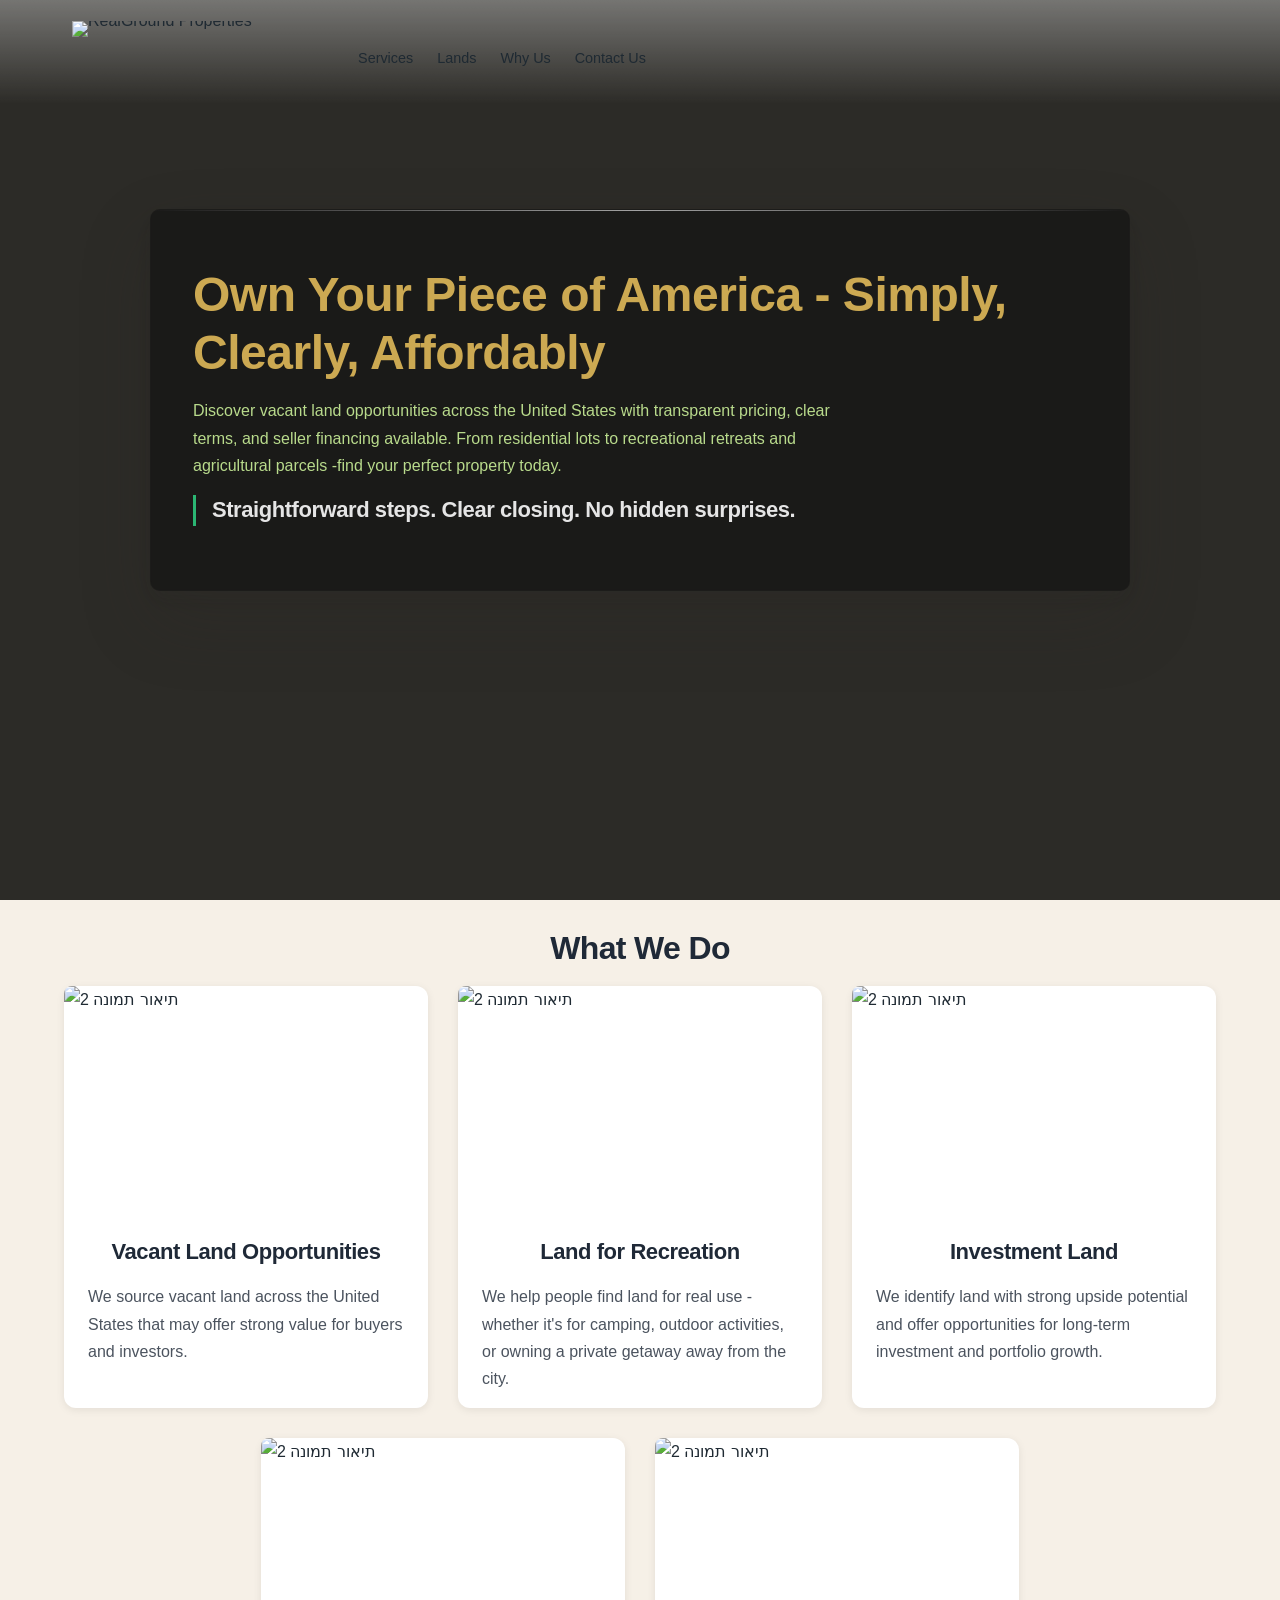
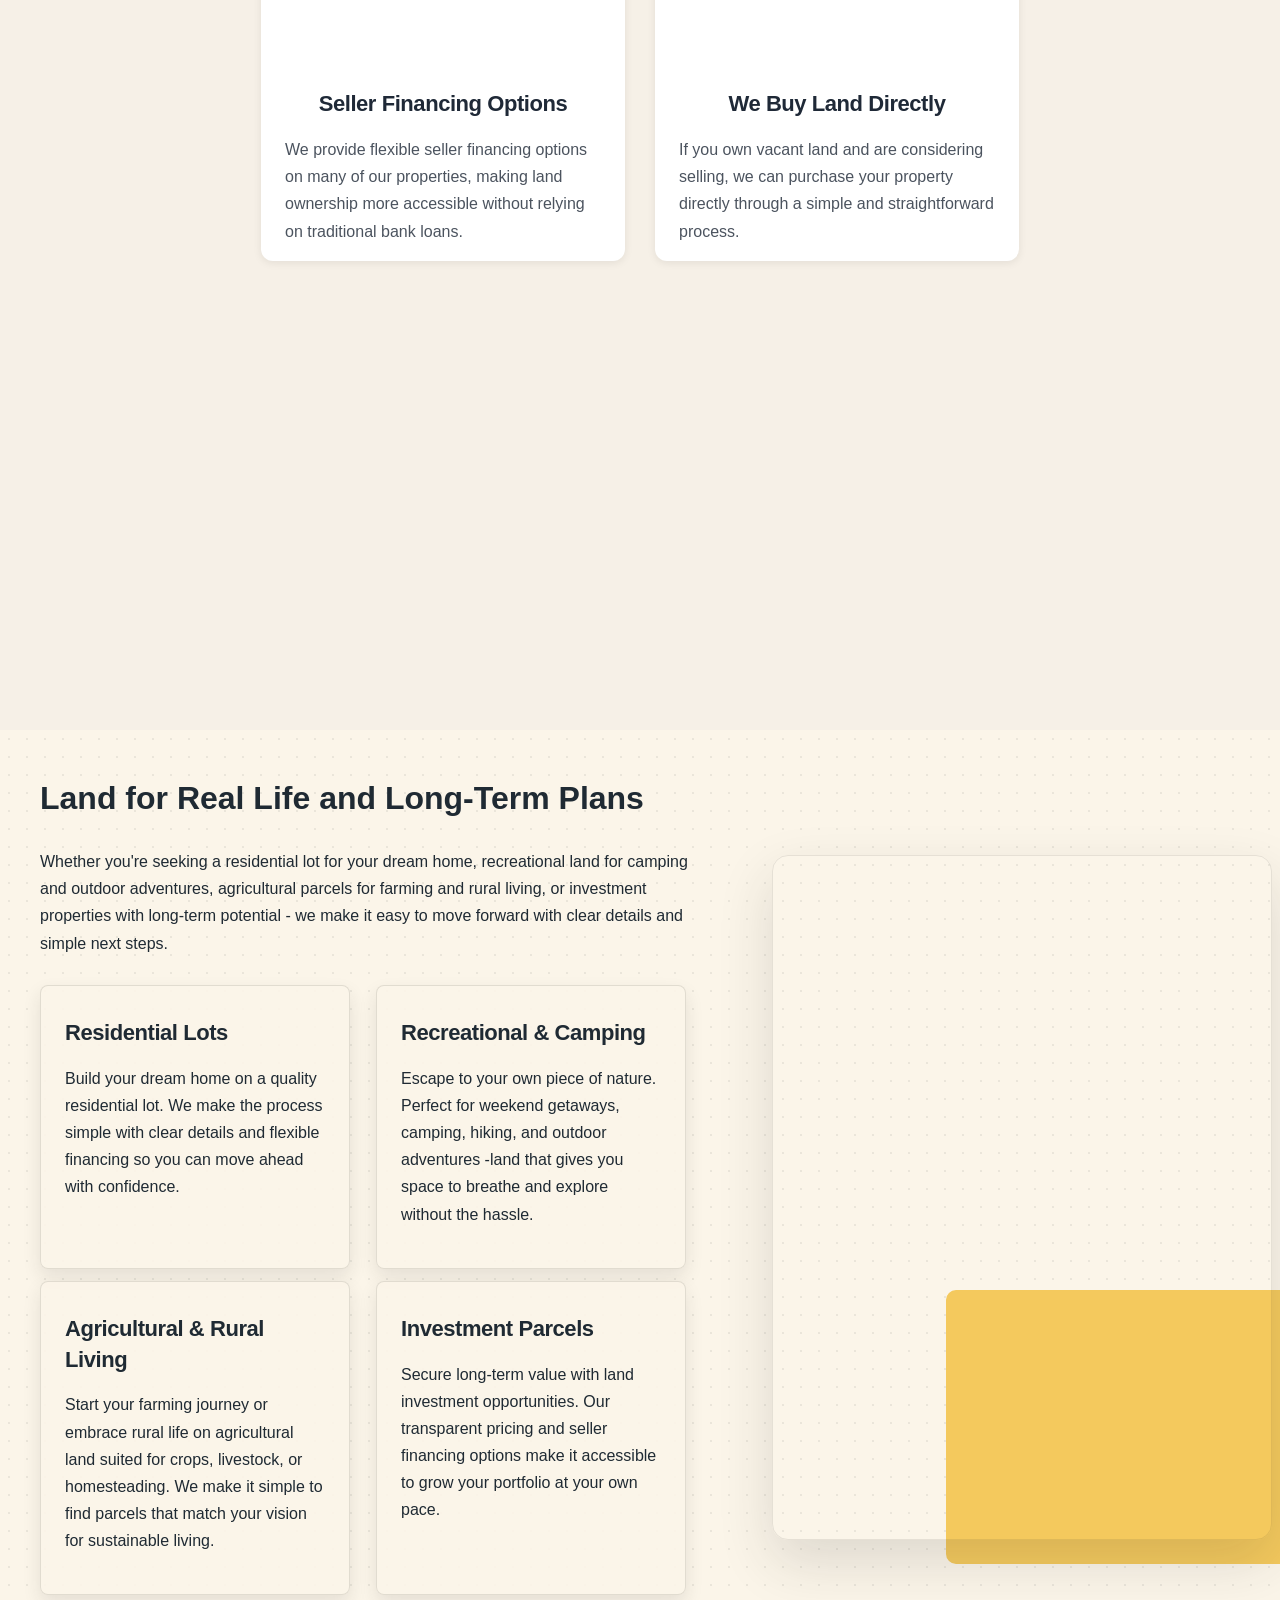
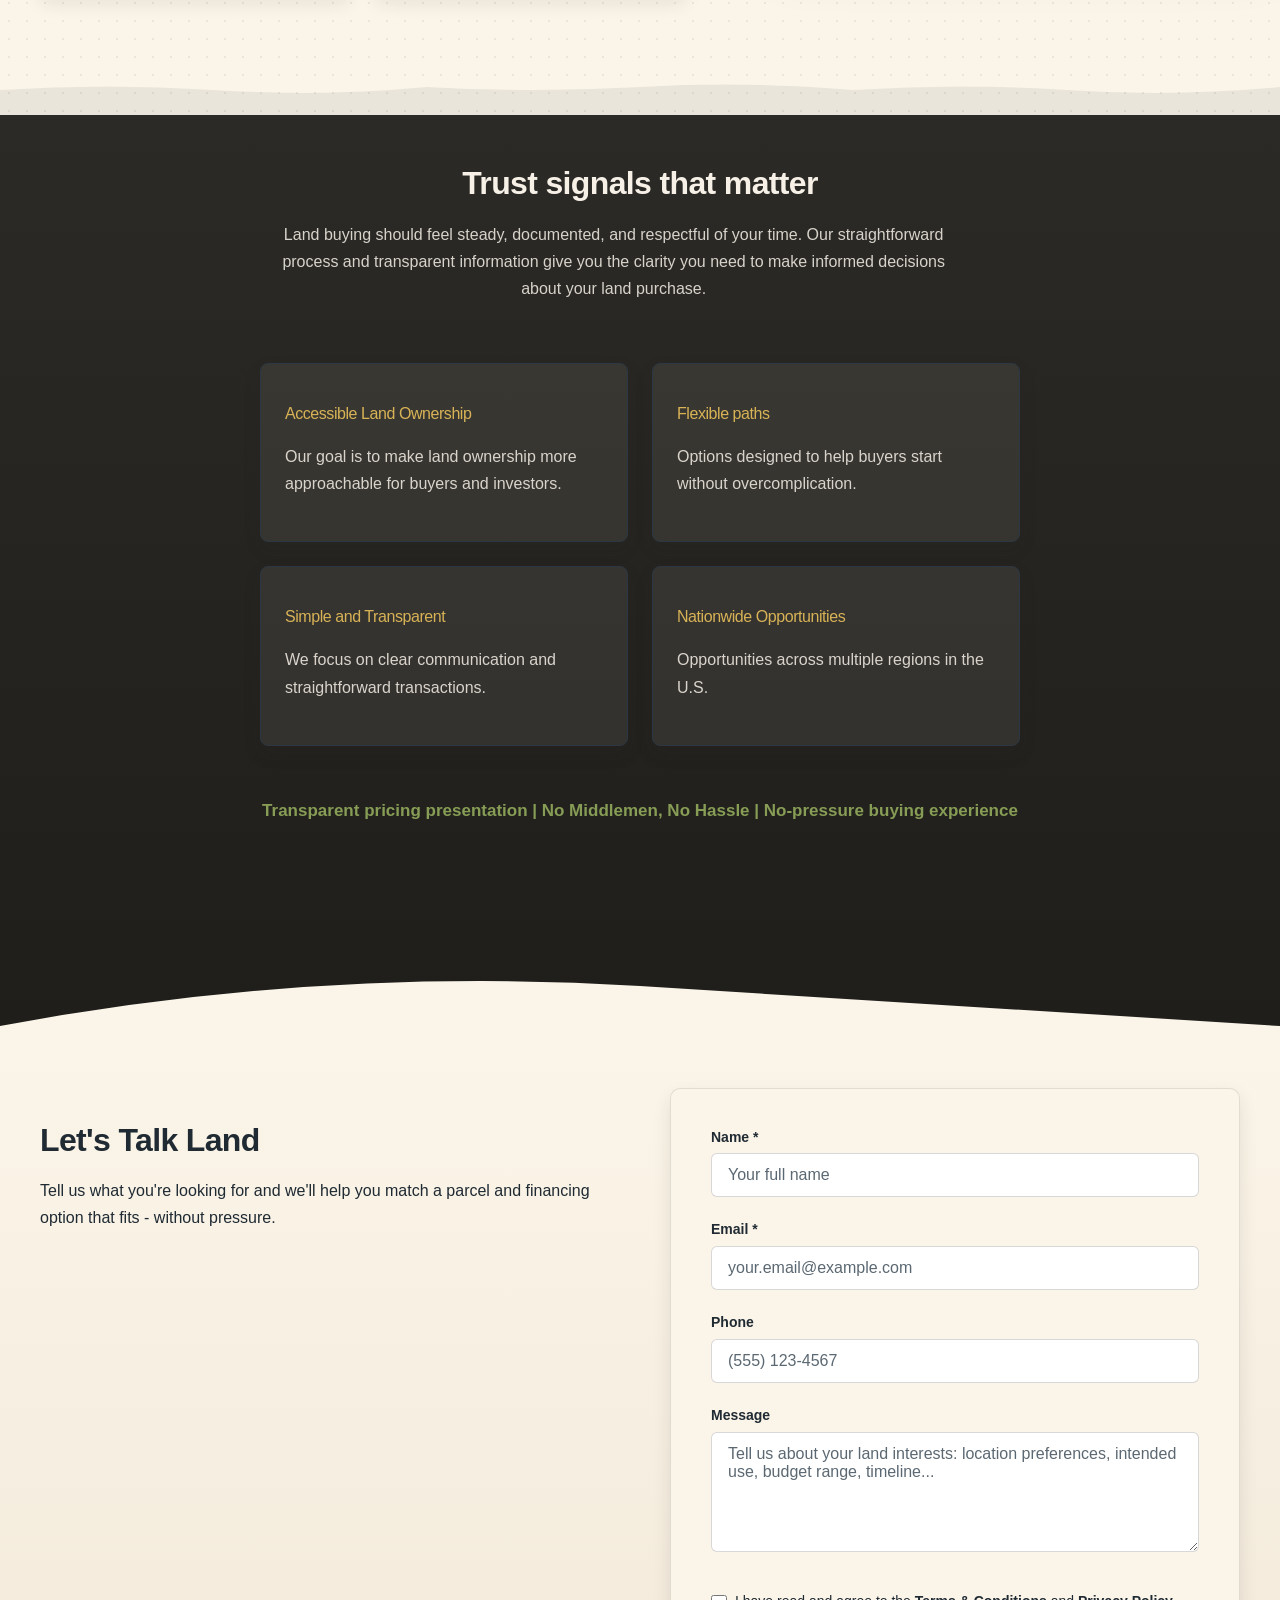
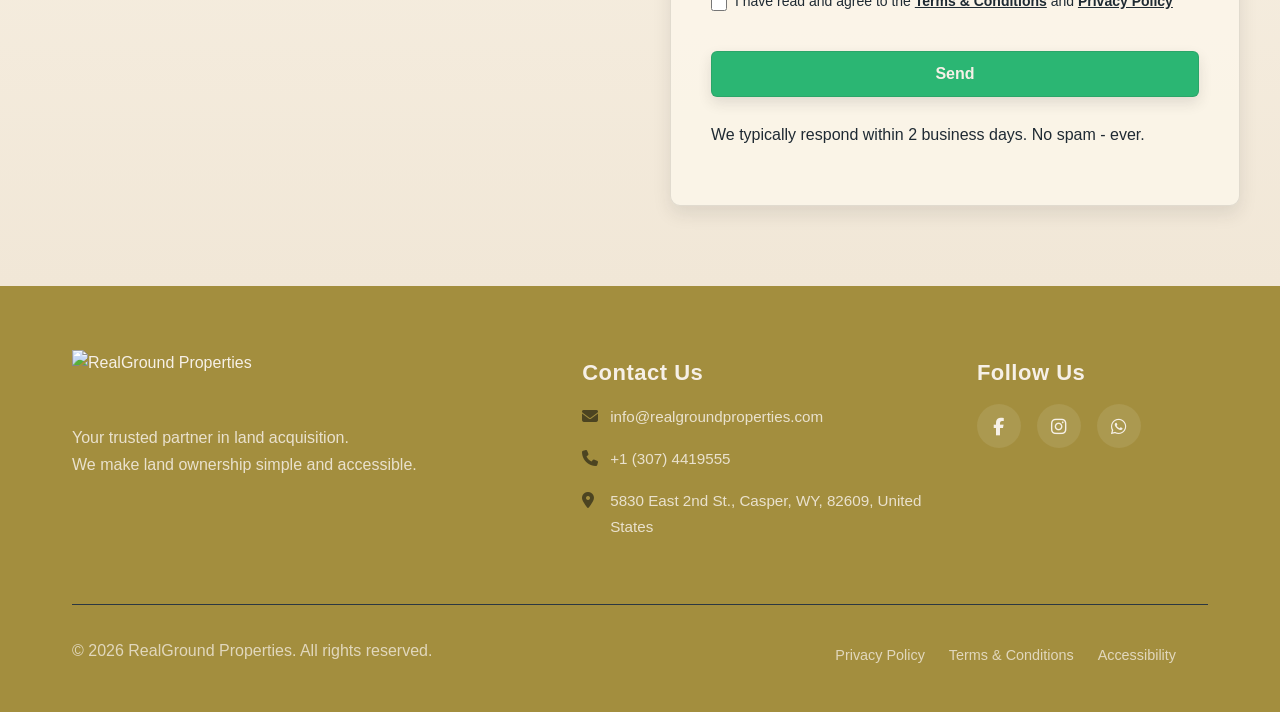
==== commit cb0e3799: "Incremental sync: 1 page(s) — update_image" ====
--- a/index.html
+++ b/index.html
@@ -1233,16 +1233,16 @@
 </script>
   
   <main>
-    <section class="home-Hero-section" data-layout-spec="Home-Hero" data-zappy-section="true" data-hero-type="fullscreen-scrim" id="zappy-section-0-dup-1773844088356" style="--zappy-mobile-bg-position: 11% 59%; background-image: url(&quot;assets/business-general-hero-upload-1773860136461.webp&quot;) !important; background-position: 36% 23% !important; background-size: 110% !important; " data-zappy-bg-type="image" data-zappy-bg-color="" data-zappy-bg-image="assets/business-general-hero-upload-1773860136461.webp" data-zappy-bg-overlay-color="#000000" data-zappy-bg-overlay-opacity="17" data-zappy-bg-video-type="" data-zappy-bg-video-url="" data-element-id="zappy-hero-bg-zappy-section-0-dup-1773844088356" data-element-type="background-image" data-zappy-bg-position="36% 23%" data-zappy-bg-zoom="1.1" data-mobile-bg-position="11% 59%" data-zappy-mobile-bg-zoom="1">
+    <section class="home-Hero-section" data-layout-spec="Home-Hero" data-zappy-section="true" data-hero-type="fullscreen-scrim" id="zappy-section-0-dup-1773844088356" style="--zappy-mobile-bg-position: 11% 59%; background-image: url(&quot;assets/business-general-hero-upload-1773860136461.webp&quot;) !important; background-position: 11% 59% !important; background-size: cover !important; cursor: url(&quot;data:image/svg+xml,%3Csvg width='18' height='18' viewBox='0 0 50 50' fill='none' xmlns='http://www.w3.org/2000/svg'%3E%3Cpath d='M29.2344 9.93125L4.87351 34.2922C4.67351 34.4922 4.52976 34.7437 4.46101 35.0203L1.60789 46.4984C1.47664 47.0312 1.63289 47.5922 2.02039 47.9797C2.40945 48.3688 2.97351 48.5219 3.50164 48.3922L14.9798 45.5406C15.2548 45.4719 15.5063 45.3297 15.7079 45.1281L40.0688 20.7672L29.2344 9.93125Z' fill='%23FF0083'/%3E%3Cpath d='M46.1937 3.80781C43.2062 0.820311 38.3468 0.820311 35.3578 3.80781L31.4421 7.72344L42.2781 18.5594L46.1937 14.6437C49.1812 11.6547 49.1812 6.79531 46.1937 3.80781Z' fill='%23FF0083'/%3E%3C/svg%3E&quot;) 2 13, pointer !important;" data-zappy-bg-type="image" data-zappy-bg-color="" data-zappy-bg-image="assets/business-general-hero-upload-1773860136461.webp" data-zappy-bg-overlay-color="#000000" data-zappy-bg-overlay-opacity="17" data-zappy-bg-video-type="" data-zappy-bg-video-url="" data-element-id="zappy-hero-bg-zappy-section-0-dup-1773844088356" data-element-type="background-image" data-zappy-bg-position="36% 23%" data-zappy-bg-zoom="1.1" data-mobile-bg-position="11% 59%" data-zappy-mobile-bg-zoom="1">
   <div class="home-Hero-section__background" style="background-image: none; background-size: cover; background-position: center" id="zappy-section-1"></div>
   
   <div class="home-Hero-section__container" style="justify-content: center" id="zappy-section-2">
     <div class="home-Hero-section__content-card" style="background-color: #121212ab; backdrop-filter: blur(1px); max-width: 980px; margin-top: -100px" id="zappy-section-3">
-      <h1 class="home-Hero-section__headline" ><font color="#cca952">Own Your Piece of America - Simply, Clearly, Affordably</font></h1>
+      <h1 class="home-Hero-section__headline" style=""><font color="#cca952">Own Your Piece of America - Simply, Clearly, Affordably</font></h1>
       
       <p class="home-Hero-section__description" style="color: #b9db8c">Discover vacant land opportunities across the United States with transparent pricing, clear terms, and seller financing available. From residential lots to recreational retreats and agricultural parcels -find your perfect property today.</p>
       
-      <h3 class="home-Hero-section__reassurance" ><font color="#e5e5e5">Straightforward steps. Clear closing. No hidden surprises.</font></h3>
+      <h3 class="home-Hero-section__reassurance" style=""><font color="#e5e5e5">Straightforward steps. Clear closing. No hidden surprises.</font></h3>
       
       <div class="home-Hero-section__cta-row" id="zappy-section-4">
         
@@ -1270,31 +1270,31 @@
   <div class="container" style="max-width: 1200px; margin: 0 auto; padding: 0 1.5rem">
   <h2 style="font-size: 32px; font-weight: 700; color: rgb(31, 41, 55); margin-bottom: 40px; text-align: center; font-family: Fraunces, &quot;DM Serif Display&quot;, Georgia, serif;">What We Do</h2>
   <div class="image-card-grid zappy-preserve-css-grid" style="display: grid; gap: 30px; direction: ltr; text-align: left; --zappy-grid-cols: repeat(3, minmax(0, 1fr)); grid-template-columns: repeat(3, minmax(0, 1fr)); align-items: stretch !important;" id="zappy-auto-grid-1773937483937-8ebcze-dup-1773943746120-0-dup-1773943916445-0-dup-1773951973975-0-dup-1774014246047-0" data-zappy-auto-grid="true" data-original-item-width="364" data-original-gap="30px" data-zappy-explicit-columns="true"><div style="background: white; border-radius: 12px; box-shadow: rgba(0, 0, 0, 0.08) 0px 2px 8px; border-bottom-left-radius: 12px; border-bottom-right-radius: 12px" data-grid-item-index="0">
-      <div data-zappy-zoom-wrapper="true" data-element-id="img-1773937483934-6k0u1hbcm" data-element-type="image" data-zappy-zoom-wrapper-width="364px" data-zappy-zoom-wrapper-height="228px" data-zappy-zoom-wrapper-width-mode="grid-responsive" style="position: relative !important; overflow: hidden !important; width: 100% !important; max-width: 100% !important; margin-left: auto !important; margin-right: auto !important; height: 228px !important; display: block !important; padding-bottom: 62.6374% !important;" data-zappy-zoom-clip="true" data-zappy-wrapper-margins-applied="true" data-zappy-zoom-aspect-ratio="0.626374"><img data-placeholder="layout-image-1773937483243-2ochl273u" data-context="תיאור תמונה 2" src="/assets/business-general-service-upload-1773936817578-z7kxnp.webp?v=1773936825059" alt="תיאור תמונה 2" style="border-radius: 8px 8px 0px 0px; object-position: 50% 50%; display: block !important; object-fit: cover !important; width: 100% !important; height: 100% !important; max-width: none !important; margin: 0px !important; left: 0% !important; top: 0% !important; max-height: none !important; position: absolute !important" class="layout-placeholder-image" data-element-type="image" data-element-id="img-1773948213909-rdqdyxl9m" data-zappy-original-width="364" data-zappy-original-height="227.5" data-zappy-zoom="1"></div>
+      <div data-zappy-zoom-wrapper="true" data-element-id="img-1773937483934-6k0u1hbcm" data-element-type="image" data-zappy-zoom-wrapper-width="364px" data-zappy-zoom-wrapper-height="228px" data-zappy-zoom-wrapper-width-mode="grid-responsive" style="position: relative !important; overflow: hidden !important; width: 100% !important; max-width: 100% !important; margin-left: auto !important; margin-right: auto !important; height: 228px !important; display: block !important; padding-bottom: 62.6374% !important;" data-zappy-zoom-clip="true" data-zappy-wrapper-margins-applied="true" data-zappy-zoom-aspect-ratio="0.626374"><img data-placeholder="layout-image-1773937483243-2ochl273u" data-context="תיאור תמונה 2" data-zappy-editable-image="true" src="/assets/business-general-service-upload-1773936817578-z7kxnp.webp?v=1773936825059" alt="תיאור תמונה 2" style="border-radius: 8px 8px 0px 0px; object-position: 50% 50%; display: block !important; object-fit: cover !important; width: 100% !important; height: 100% !important; max-width: none !important; margin: 0px !important; left: 0% !important; top: 0% !important; max-height: none !important; position: absolute !important" class="layout-placeholder-image" data-element-type="image" data-element-id="img-1773948213909-rdqdyxl9m" data-zappy-original-width="364" data-zappy-original-height="227.5" data-zappy-zoom="1"></div>
       <div style="padding: 24px; padding-top: 15px; padding-bottom: 0px">
         <h3 style="font-size: 20px; font-weight: 600; color: rgb(31, 41, 55); margin-bottom: 10px; font-family: Fraunces, &quot;DM Serif Display&quot;, Georgia, serif; text-align: center">Vacant Land Opportunities</h3>
         <p style="font-size: 15px; line-height: 1.6; color: rgb(31, 41, 55); opacity: 0.8; font-family: Fraunces, &quot;DM Serif Display&quot;, Georgia, serif; text-align: left">We source vacant land across the United States that may offer strong value for buyers and investors.</p>
       </div>
     </div><div style="background: white; border-radius: 12px 12px 0px 0px; box-shadow: rgba(0, 0, 0, 0.08) 0px 2px 8px; border-bottom-left-radius: 12px; border-bottom-right-radius: 12px" data-grid-item-index="1">
-      <div data-zappy-zoom-wrapper="true" data-element-id="img-1773937483934-6k0u1hbcm-dup-1773948210533-l144dm" data-element-type="image" data-zappy-zoom-wrapper-width="364px" data-zappy-zoom-wrapper-height="228px" data-zappy-zoom-wrapper-width-mode="grid-responsive" style="position: relative !important; overflow: hidden !important; width: 100% !important; max-width: 100% !important; margin-left: auto !important; margin-right: auto !important; height: 228px !important; display: block !important; padding-bottom: 62.6374% !important;" data-zappy-zoom-clip="true" data-zappy-wrapper-margins-applied="true" data-zappy-zoom-aspect-ratio="0.626374"><img data-placeholder="layout-image-1773937483243-2ochl273u" data-context="תיאור תמונה 2" src="/assets/image-layout-image-1773935691619-ceql9kbkv-1773936355473-yzcr9w.webp?v=1773936357192" alt="תיאור תמונה 2" style="border-radius: 8px 8px 0px 0px; object-position: 50% 50%; cursor: pointer; display: block !important; width: 100% !important; height: 100% !important; object-fit: cover !important; max-width: none !important; margin: 0px !important; left: 0% !important; top: 0% !important; max-height: none !important; position: absolute !important" class="layout-placeholder-image" data-element-type="image" data-element-id="img-1773937483934-6k0u1hbcm-dup-1773948210533-l144dm" data-zappy-original-width="364" data-zappy-original-height="227.5" data-zappy-zoom="1"></div>
+      <div data-zappy-zoom-wrapper="true" data-element-id="img-1773937483934-6k0u1hbcm-dup-1773948210533-l144dm" data-element-type="image" data-zappy-zoom-wrapper-width="364px" data-zappy-zoom-wrapper-height="228px" data-zappy-zoom-wrapper-width-mode="grid-responsive" style="position: relative !important; overflow: hidden !important; width: 100% !important; max-width: 100% !important; margin-left: auto !important; margin-right: auto !important; height: 228px !important; display: block !important; padding-bottom: 62.6374% !important;" data-zappy-zoom-clip="true" data-zappy-wrapper-margins-applied="true" data-zappy-zoom-aspect-ratio="0.626374"><img data-placeholder="layout-image-1773937483243-2ochl273u" data-context="תיאור תמונה 2" data-zappy-editable-image="true" src="/assets/image-layout-image-1773935691619-ceql9kbkv-1773936355473-yzcr9w.webp?v=1773936357192" alt="תיאור תמונה 2" style="border-radius: 8px 8px 0px 0px; object-position: 50% 50%; cursor: pointer; display: block !important; width: 100% !important; height: 100% !important; object-fit: cover !important; max-width: none !important; margin: 0px !important; left: 0% !important; top: 0% !important; max-height: none !important; position: absolute !important" class="layout-placeholder-image" data-element-type="image" data-element-id="img-1773937483934-6k0u1hbcm-dup-1773948210533-l144dm" data-zappy-original-width="364" data-zappy-original-height="227.5" data-zappy-zoom="1"></div>
       <div style="padding: 24px; padding-top: 15px; padding-bottom: 0px">
         <h3 style="font-size: 20px; font-weight: 600; color: rgb(31, 41, 55); margin-bottom: 10px; font-family: Fraunces, &quot;DM Serif Display&quot;, Georgia, serif; text-align: center">Land for Recreation</h3>
         <p style="font-size: 15px; line-height: 1.6; color: rgb(31, 41, 55); opacity: 0.8; font-family: Fraunces, &quot;DM Serif Display&quot;, Georgia, serif; text-align: left">We help people find land for real use - whether it's for camping, outdoor activities, or owning a private getaway away from the city.</p>
       </div>
     </div><div style="background: white; border-radius: 12px; box-shadow: rgba(0, 0, 0, 0.08) 0px 2px 8px; border-bottom-left-radius: 12px; border-bottom-right-radius: 12px" data-grid-item-index="2">
-      <div data-zappy-zoom-wrapper="true" data-element-id="img-1773937483934-6k0u1hbcm-dup-1773948157023-2598dj" data-element-type="image" data-zappy-zoom-wrapper-width="364px" data-zappy-zoom-wrapper-height="228px" data-zappy-zoom-wrapper-width-mode="grid-responsive" style="position: relative !important; overflow: hidden !important; width: 100% !important; max-width: 100% !important; margin-left: auto !important; margin-right: auto !important; height: 228px !important; display: block !important; padding-bottom: 62.6374% !important;" data-zappy-zoom-clip="true" data-zappy-wrapper-margins-applied="true" data-zappy-zoom-aspect-ratio="0.626374"><img data-placeholder="layout-image-1773937483243-2ochl273u" data-context="תיאור תמונה 2" src="/assets/image-layout-image-1773937483243-2ochl273u-1773939774476-mf45hs.webp?v=1773939776010" alt="תיאור תמונה 2" style="border-radius: 8px 8px 0px 0px; object-position: 50% 50%; cursor: pointer; display: block !important; object-fit: cover !important; width: 100% !important; height: 100% !important; max-width: none !important; margin: 0px !important; left: 0% !important; top: 0% !important; max-height: none !important; position: absolute !important" class="layout-placeholder-image" data-element-type="image" data-element-id="img-1773937483934-6k0u1hbcm-dup-1773948157023-2598dj" data-zappy-original-width="364" data-zappy-original-height="227.5" data-zappy-zoom="1"></div>
+      <div data-zappy-zoom-wrapper="true" data-element-id="img-1773937483934-6k0u1hbcm-dup-1773948157023-2598dj" data-element-type="image" data-zappy-zoom-wrapper-width="364px" data-zappy-zoom-wrapper-height="228px" data-zappy-zoom-wrapper-width-mode="grid-responsive" style="position: relative !important; overflow: hidden !important; width: 100% !important; max-width: 100% !important; margin-left: auto !important; margin-right: auto !important; height: 228px !important; display: block !important; padding-bottom: 62.6374% !important;" data-zappy-zoom-clip="true" data-zappy-wrapper-margins-applied="true" data-zappy-zoom-aspect-ratio="0.626374"><img data-placeholder="layout-image-1773937483243-2ochl273u" data-context="תיאור תמונה 2" data-zappy-editable-image="true" src="/assets/image-layout-image-1773937483243-2ochl273u-1773939774476-mf45hs.webp?v=1773939776010" alt="תיאור תמונה 2" style="border-radius: 8px 8px 0px 0px; object-position: 50% 50%; cursor: pointer; display: block !important; object-fit: cover !important; width: 100% !important; height: 100% !important; max-width: none !important; margin: 0px !important; left: 0% !important; top: 0% !important; max-height: none !important; position: absolute !important" class="layout-placeholder-image" data-element-type="image" data-element-id="img-1773937483934-6k0u1hbcm-dup-1773948157023-2598dj" data-zappy-original-width="364" data-zappy-original-height="227.5" data-zappy-zoom="1"></div>
       <div style="padding: 24px; padding-top: 15px; padding-bottom: 0px">
         <h3 style="font-size: 20px; font-weight: 600; color: rgb(31, 41, 55); margin-bottom: 10px; font-family: Fraunces, &quot;DM Serif Display&quot;, Georgia, serif; text-align: center">Investment Land</h3>
         <p style="font-size: 15px; line-height: 1.6; color: rgb(31, 41, 55); opacity: 0.8; font-family: Fraunces, &quot;DM Serif Display&quot;, Georgia, serif; text-align: left">We identify land with strong upside potential and offer opportunities for long-term investment and portfolio growth.</p>
       </div>
     </div><div style="background: white; border-radius: 12px; box-shadow: rgba(0, 0, 0, 0.08) 0px 2px 8px;" data-grid-item-index="3">
-      <div data-zappy-zoom-wrapper="true" data-element-id="img-1773939152977-0s0k05mz2" data-element-type="image" data-zappy-zoom-wrapper-width="364px" data-zappy-zoom-wrapper-height="228px" data-zappy-zoom-wrapper-width-mode="grid-responsive" style="position: relative !important; overflow: hidden !important; width: 100% !important; max-width: 100% !important; margin-left: auto !important; margin-right: auto !important; height: 228px !important; display: block !important; padding-bottom: 62.6374% !important;" data-zappy-zoom-clip="true" data-zappy-wrapper-margins-applied="true" data-zappy-zoom-aspect-ratio="0.626374"><img data-placeholder="layout-image-1773937483243-2ochl273u" data-context="תיאור תמונה 2" src="/assets/image-layout-image-1773937483243-9df9bslqx-1773942221154-smv9fn.webp?v=1773942222507" alt="תיאור תמונה 2" style="border-radius: 8px 8px 0px 0px; object-position: 44% 5%; display: block !important; object-fit: cover !important; width: 100% !important; height: 100% !important; max-width: none !important; margin: 0px !important; position: absolute !important; left: 0% !important; top: 0% !important; max-height: none !important" class="layout-placeholder-image" data-element-type="image" data-element-id="img-1773948294807-c3v2n0xxv" data-zappy-original-width="364" data-zappy-original-height="227.5" data-zappy-zoom="1"></div>
+      <div data-zappy-zoom-wrapper="true" data-element-id="img-1773939152977-0s0k05mz2" data-element-type="image" data-zappy-zoom-wrapper-width="364px" data-zappy-zoom-wrapper-height="228px" data-zappy-zoom-wrapper-width-mode="grid-responsive" style="position: relative !important; overflow: hidden !important; width: 100% !important; max-width: 100% !important; margin-left: auto !important; margin-right: auto !important; height: 228px !important; display: block !important; padding-bottom: 62.6374% !important;" data-zappy-zoom-clip="true" data-zappy-wrapper-margins-applied="true" data-zappy-zoom-aspect-ratio="0.626374"><img data-placeholder="layout-image-1773937483243-2ochl273u" data-context="תיאור תמונה 2" data-zappy-editable-image="true" src="/assets/image-layout-image-1773937483243-9df9bslqx-1773942221154-smv9fn.webp?v=1773942222507" alt="תיאור תמונה 2" style="border-radius: 8px 8px 0px 0px; object-position: 44% 5%; display: block !important; object-fit: cover !important; width: 100% !important; height: 100% !important; max-width: none !important; margin: 0px !important; position: absolute !important; left: 0% !important; top: 0% !important; max-height: none !important" class="layout-placeholder-image" data-element-type="image" data-element-id="img-1773948294807-c3v2n0xxv" data-zappy-original-width="364" data-zappy-original-height="227.5" data-zappy-zoom="1"></div>
       <div style="padding: 24px; padding-top: 15px; padding-bottom: 0px">
         <h3 style="font-size: 20px; font-weight: 600; color: rgb(31, 41, 55); margin-bottom: 10px; font-family: Fraunces, &quot;DM Serif Display&quot;, Georgia, serif; text-align: center">Seller Financing Options</h3>
         <p style="font-size: 15px; line-height: 1.6; color: rgb(31, 41, 55); opacity: 0.8; font-family: Fraunces, &quot;DM Serif Display&quot;, Georgia, serif; text-align: left">We provide flexible seller financing options on many of our properties, making land ownership more accessible without relying on traditional bank loans.</p>
       </div>
     </div><div style="background: white; border-radius: 12px; box-shadow: rgba(0, 0, 0, 0.08) 0px 2px 8px;" data-grid-item-index="4">
-      <div data-zappy-zoom-wrapper="true" data-element-id="img-1773939152977-0s0k05mz2-dup-1773948288113-g850vd" data-element-type="image" data-zappy-zoom-wrapper-width="364px" data-zappy-zoom-wrapper-height="228px" data-zappy-zoom-wrapper-width-mode="grid-responsive" style="position: relative !important; overflow: hidden !important; width: 100% !important; max-width: 100% !important; margin-left: auto !important; margin-right: auto !important; height: 228px !important; display: block !important; padding-bottom: 62.6374% !important;" data-zappy-zoom-clip="true" data-zappy-wrapper-margins-applied="true" data-zappy-zoom-aspect-ratio="0.626374"><img data-placeholder="layout-image-1773937483243-2ochl273u" data-context="תיאור תמונה 2" src="/assets/business-general-service-upload-1773943703960.webp" alt="תיאור תמונה 2" style="border-radius: 8px 8px 0px 0px; object-position: 44% 5%; cursor: pointer; display: block !important; width: 100% !important; height: 100% !important; object-fit: cover !important; max-width: none !important; margin: 0px !important; position: absolute !important; left: 0% !important; top: 0% !important; max-height: none !important" class="layout-placeholder-image" data-element-type="image" data-element-id="img-1773939152977-0s0k05mz2-dup-1773948288113-g850vd" data-zappy-original-width="364" data-zappy-original-height="227.5" data-zappy-zoom="1"></div>
+      <div data-zappy-zoom-wrapper="true" data-element-id="img-1773939152977-0s0k05mz2-dup-1773948288113-g850vd" data-element-type="image" data-zappy-zoom-wrapper-width="364px" data-zappy-zoom-wrapper-height="228px" data-zappy-zoom-wrapper-width-mode="grid-responsive" style="position: relative !important; overflow: hidden !important; width: 100% !important; max-width: 100% !important; margin-left: auto !important; margin-right: auto !important; height: 228px !important; display: block !important; padding-bottom: 62.6374% !important;" data-zappy-zoom-clip="true" data-zappy-wrapper-margins-applied="true" data-zappy-zoom-aspect-ratio="0.626374"><img data-placeholder="layout-image-1773937483243-2ochl273u" data-context="תיאור תמונה 2" data-zappy-editable-image="true" src="/assets/business-general-service-upload-1773943703960.webp" alt="תיאור תמונה 2" style="border-radius: 8px 8px 0px 0px; object-position: 44% 5%; cursor: pointer; display: block !important; width: 100% !important; height: 100% !important; object-fit: cover !important; max-width: none !important; margin: 0px !important; position: absolute !important; left: 0% !important; top: 0% !important; max-height: none !important" class="layout-placeholder-image" data-element-type="image" data-element-id="img-1773939152977-0s0k05mz2-dup-1773948288113-g850vd" data-zappy-original-width="364" data-zappy-original-height="227.5" data-zappy-zoom="1"></div>
       <div style="padding: 24px; padding-top: 15px; padding-bottom: 0px">
         <h3 style="font-size: 20px; font-weight: 600; color: rgb(31, 41, 55); margin-bottom: 10px; font-family: Fraunces, &quot;DM Serif Display&quot;, Georgia, serif; text-align: center">We Buy Land Directly</h3>
         <p style="font-size: 15px; line-height: 1.6; color: rgb(31, 41, 55); opacity: 0.8; font-family: Fraunces, &quot;DM Serif Display&quot;, Georgia, serif; text-align: left">If you own vacant land and are considering selling, we can purchase your property directly through a simple and straightforward process.
@@ -1304,7 +1304,7 @@
   </div>
 </section>
 
-<section id="layout-1774036303222" class="layout-section hero-section" data-zappy-component="true" style="width: 100vw; margin-left: calc(50% - 50vw); position: relative; display: flex; align-items: center; justify-content: center; direction: rtl; overflow: hidden; box-sizing: border-box; background-size: cover !important; background-repeat: no-repeat; min-height: 364px; background-image: url(&quot;assets/business-general-hero-upload-1774391336151.webp&quot;) !important; background-position: 52% 81% !important; --zappy-bg-overlay: rgba(0, 0, 0, 0.06); --zappy-bg-image: url(&quot;assets/business-general-hero-upload-1774036325004.webp&quot;);" data-component-id="hero-fullscreen-bg" data-zappy-bg-type="image" data-zappy-bg-color="" data-zappy-bg-image="assets/business-general-hero-upload-1774036325004.webp" data-zappy-bg-overlay-color="#000000" data-zappy-bg-overlay-opacity="6" data-zappy-bg-video-type="" data-zappy-bg-video-url="" data-hero-type="fullscreen-scrim" data-element-id="zappy-hero-bg-layout-1774036303222" data-element-type="background-image" data-zappy-bg-position="52% 81%" data-zappy-bg-zoom="1">
+<section id="layout-1774036303222" class="layout-section hero-section" data-zappy-component="true" style="width: 100vw; margin-left: calc(50% - 50vw); position: relative; display: flex; align-items: center; justify-content: center; direction: rtl; overflow: hidden; box-sizing: border-box; background-size: cover !important; background-repeat: no-repeat; min-height: 364px; background-image: url(&quot;assets/business-general-hero-upload-1774391336151.webp&quot;) !important; background-position: 52% 81% !important; cursor: url(&quot;data:image/svg+xml,%3Csvg width='18' height='18' viewBox='0 0 50 50' fill='none' xmlns='http://www.w3.org/2000/svg'%3E%3Cpath d='M29.2344 9.93125L4.87351 34.2922C4.67351 34.4922 4.52976 34.7437 4.46101 35.0203L1.60789 46.4984C1.47664 47.0312 1.63289 47.5922 2.02039 47.9797C2.40945 48.3688 2.97351 48.5219 3.50164 48.3922L14.9798 45.5406C15.2548 45.4719 15.5063 45.3297 15.7079 45.1281L40.0688 20.7672L29.2344 9.93125Z' fill='%23FF0083'/%3E%3Cpath d='M46.1937 3.80781C43.2062 0.820311 38.3468 0.820311 35.3578 3.80781L31.4421 7.72344L42.2781 18.5594L46.1937 14.6437C49.1812 11.6547 49.1812 6.79531 46.1937 3.80781Z' fill='%23FF0083'/%3E%3C/svg%3E&quot;) 2 13, pointer !important; --zappy-bg-overlay: rgba(0, 0, 0, 0.06); --zappy-bg-image: url(&quot;assets/business-general-hero-upload-1774036325004.webp&quot;);" data-component-id="hero-fullscreen-bg" data-zappy-bg-type="image" data-zappy-bg-color="" data-zappy-bg-image="assets/business-general-hero-upload-1774036325004.webp" data-zappy-bg-overlay-color="#000000" data-zappy-bg-overlay-opacity="6" data-zappy-bg-video-type="" data-zappy-bg-video-url="" data-hero-type="fullscreen-scrim" data-element-id="zappy-hero-bg-layout-1774036303222" data-element-type="background-image" data-zappy-bg-position="52% 81%" data-zappy-bg-zoom="1">
   <div class="container" style="position: relative; max-width: 1200px; width: 100%; margin: 0 auto; padding: 80px 1.5rem; text-align: center; box-sizing: border-box">
     
     
@@ -1327,15 +1327,15 @@
 
 <section id="services" class="home-services-section" data-layout-spec="Home-services">
   <div class="home-services-container zappy-preserve-css-grid" id="zappy-auto-grid-1773860735891-ku7tlm" data-zappy-auto-grid="true" data-original-item-width="660" data-original-gap="12px" style="--zappy-grid-cols: 660px 560px !important; grid-template-columns: repeat(2, minmax(0, 1fr)); display: grid; --zappy-grid-cols: repeat(2, minmax(0, 1fr)); gap: 12px; align-items: stretch !important;" data-zappy-grid-align="start" data-zappy-explicit-columns="true"><div class="home-services-content-column" style="gap: 12px"><grammarly-extension data-grammarly-shadow-root="true" style="position: absolute; top: 0px; left: 0px; pointer-events: none; --rem: 16" class="dnXmp"></grammarly-extension><grammarly-extension data-grammarly-shadow-root="true" style="position: absolute; top: 0px; left: 0px; pointer-events: none; --rem: 16" class="dnXmp"></grammarly-extension>
-      <h2 >Land for Real Life and Long-Term Plans</h2>
+      <h2 style="">Land for Real Life and Long-Term Plans</h2>
       <p class="home-services-intro" style="max-width: 813px; margin-left: auto; margin-right: auto" data-zappy-text-width="custom">Whether you're seeking a residential lot for your dream home, recreational land for camping and outdoor adventures, agricultural parcels for farming and rural living, or investment properties with long-term potential - we make it easy to move forward with clear details and simple next steps.</p>
       
       <div class="home-services-grid zappy-preserve-css-grid" data-original-item-width="310" data-original-gap="12px" style="grid-template-columns: repeat(2, minmax(0px, 1fr)); display: grid; --zappy-grid-cols: repeat(2, minmax(0, 1fr)); gap: 12px; align-items: stretch !important;" data-zappy-explicit-columns="true"><div class="home-services-card" style="width: 310px" data-grid-item-index="0">
           <h3 style="font-size: 20px">Residential Lots</h3>
-          <p >Build your dream home on a quality residential lot. We make the process simple with clear details and flexible financing so you can move ahead with confidence.</p>
+          <p style="">Build your dream home on a quality residential lot. We make the process simple with clear details and flexible financing so you can move ahead with confidence.</p>
         </div><div class="home-services-card" style="width: 310px" data-grid-item-index="1">
           <h3 style="font-size: 20px">Recreational &amp; Camping</h3>
-          <p >Escape to your own piece of nature. Perfect for weekend getaways, camping, hiking, and outdoor adventures -land that gives you space to breathe and explore without the hassle.</p>
+          <p style="">Escape to your own piece of nature. Perfect for weekend getaways, camping, hiking, and outdoor adventures -land that gives you space to breathe and explore without the hassle.</p>
         </div><div class="home-services-card" style="width: 310px" data-grid-item-index="2">
           <h3 style="font-size: 20px">Agricultural &amp; Rural Living</h3>
           <p>Start your farming journey or embrace rural life on agricultural land suited for crops, livestock, or homesteading. We make it simple to find parcels that match your vision for sustainable living.</p>
@@ -1411,10 +1411,10 @@
 
     <div class="assurance-grid zappy-preserve-css-grid" style="--zappy-grid-cols: repeat(2, minmax(0, 1fr)); transition: outline 0.15s; display: grid; max-width: 760px; grid-template-columns: repeat(2, minmax(0, 1fr))" id="zappy-auto-grid-1773949505308-9nimu4-dup-1774015547693-1-dup-1774022143804-0-dup-1774025932268-0" data-zappy-auto-grid="true" data-original-item-width="368" data-original-gap="24px" data-zappy-explicit-columns="true"><div class="assurance-card" data-grid-item-index="0">
         <h3 style="color: rgb(244, 201, 93); font-size: 18px"><p style="color: rgb(244, 201, 93); font-size: 19px">Accessible Land Ownership</p></h3>
-        <p >Our goal is to make land ownership more approachable for buyers and investors.</p>
+        <p style="">Our goal is to make land ownership more approachable for buyers and investors.</p>
       </div><div class="assurance-card" data-grid-item-index="1">
         <h3 style="color: rgb(244, 201, 93); font-size: 18px"><p style="color: rgb(244, 201, 93); font-size: 19px">Flexible paths</p></h3>
-        <p >Options designed to help buyers start without overcomplication.</p>
+        <p style="">Options designed to help buyers start without overcomplication.</p>
       </div><div class="assurance-card" style="text-align: left; transform: translateX(0px)" data-grid-item-index="2">
         <h3 style="color: rgb(244, 201, 93); font-size: 18px"><p style="color: rgb(244, 201, 93); font-size: 19px">Simple and Transparent</p></h3>
         <p>We focus on clear communication and straightforward transactions.</p>
@@ -1445,7 +1445,7 @@
         
         
         
-        <div class="zappy-inserted-element" id="zappy-element-1774027511076-t2nzrvbyy-dup-1774027755267-15-dup-1774125310166-1" data-element-id="zappy-element-1774027511076-t2nzrvbyy" data-element-type="image" data-zappy-newly-inserted="true" data-zappy-media-cell="true" style="border-radius: 16px; max-width: 100% !important; margin: 20px 0px !important; width: 100% !important; height: 360.625px; overflow: hidden !important" data-zappy-original-height="360.625"><div data-zappy-zoom-wrapper="true" data-element-id="zappy-element-1774027511076-t2nzrvbyy" data-element-type="image" data-zappy-zoom-wrapper-width="570px" data-zappy-zoom-wrapper-height="361px" data-zappy-zoom-wrapper-width-mode="grid-responsive" style="position: relative !important; overflow: hidden !important; width: 100% !important; max-width: 100% !important; margin-left: auto !important; margin-right: auto !important; height: 0px !important; display: block !important; padding-bottom: 63.3333% !important" data-zappy-zoom-clip="true" data-zappy-wrapper-margins-applied="true" data-zappy-zoom-aspect-ratio="0.633333"><img src="/assets/business-general-service-upload-1774027542091.webp" alt="Image" style="border-radius: 8px; object-position: 50% 50%; display: block !important; width: 100% !important; height: 117.834% !important; max-width: none !important; object-fit: cover !important; margin: 0px !important; position: absolute !important; left: 0% !important; top: -8.91702% !important; max-height: none !important;" data-element-type="image" data-element-id="zappy-element-1774027511076-t2nzrvbyy" id="zappy-element-1774027511076-t2nzrvbyy-dup-1774027755267-16-dup-1774125310166-2" class="zappy-editable-image" data-zappy-zoom="1" data-zappy-original-width="570" data-zappy-original-height="361"></div></div>
+        <div class="zappy-inserted-element" id="zappy-element-1774027511076-t2nzrvbyy-dup-1774027755267-15-dup-1774125310166-1" data-element-id="zappy-element-1774027511076-t2nzrvbyy" data-element-type="image" data-zappy-newly-inserted="true" data-zappy-media-cell="true" style="border-radius: 16px; max-width: 100% !important; margin: 20px 0px !important; width: 100% !important; height: 360.625px; overflow: hidden !important" data-zappy-original-height="360.625"><div data-zappy-zoom-wrapper="true" data-element-id="zappy-element-1774027511076-t2nzrvbyy" data-element-type="image" data-zappy-zoom-wrapper-width="570px" data-zappy-zoom-wrapper-height="361px" data-zappy-zoom-wrapper-width-mode="grid-responsive" style="position: relative !important; overflow: hidden !important; width: 100% !important; max-width: 100% !important; margin-left: auto !important; margin-right: auto !important; height: 0px !important; display: block !important; padding-bottom: 63.3333% !important" data-zappy-zoom-clip="true" data-zappy-wrapper-margins-applied="true" data-zappy-zoom-aspect-ratio="0.633333"><img src="/assets/business-general-service-upload-1774027542091.webp" alt="Image" style="border-radius: 8px; object-position: 50% 50%; display: block !important; width: 100% !important; height: 117.834% !important; max-width: none !important; object-fit: cover !important; margin: 0px !important; position: absolute !important; left: 0% !important; top: -8.91702% !important; max-height: none !important;" data-element-type="image" data-element-id="zappy-element-1774027511076-t2nzrvbyy" id="zappy-element-1774027511076-t2nzrvbyy-dup-1774027755267-16-dup-1774125310166-2" class="zappy-editable-image" data-original-position="static" data-zappy-zoom="1" data-zappy-original-width="570" data-zappy-original-height="361" data-resize-handler-attached="true"></div></div>
         
         
       </div><div class="home-contact-form-column" style="transition: outline 0.15s" data-grid-item-index="1">
@@ -1474,7 +1474,7 @@
 <div class="privacy-consent" style="color: var(--text-dark, #333)">
   <label class="privacy-consent-label">
     <input type="checkbox" name="privacy_consent" class="privacy-consent-checkbox" required="">
-    <span >I have read and agree to the&nbsp;<a href="/terms" target="_blank">Terms &amp; Conditions</a>&nbsp;and&nbsp;<a href="/privacy" target="_blank">Privacy Policy</a></span>
+    <span style="">I have read and agree to the&nbsp;<a href="/terms" target="_blank">Terms &amp; Conditions</a>&nbsp;and&nbsp;<a href="/privacy" target="_blank">Privacy Policy</a></span>
   </label>
 </div>
 <script data-privacy-consent-validation="">(function(){if(window._zpcv)return;window._zpcv=1;var _l=document.documentElement.lang||"";var isHe=_l==="he"||(_l!=="ar"&&document.documentElement.dir==="rtl");var isAr=_l==="ar";var valMsg=isHe?"יש לאשר את תנאי השימוש ומדיניות הפרטיות":isAr?"يرجى الموافقة على الشروط والأحكام وسياسة الخصوصية":"Please accept the Terms & Conditions and Privacy Policy";var cbs=document.querySelectorAll(".privacy-consent-checkbox");cbs.forEach(function(cb){cb.setCustomValidity(cb.checked?"":valMsg);cb.addEventListener("change",function(){cb.setCustomValidity(cb.checked?"":valMsg)})});document.addEventListener("submit",function(e){var f=e.target;if(!f||f.tagName!=="FORM")return;var cb=f.querySelector(".privacy-consent-checkbox");if(!cb||cb.checked)return;e.preventDefault();e.stopImmediatePropagation();if(typeof window.zappyNotify==="function"){window.zappyNotify(valMsg,"error")}else if(typeof window.showNotification==="function"){window.showNotification(valMsg,"error")}else{var ex=document.querySelectorAll(".zappy-privacy-error");ex.forEach(function(el){el.remove()});var n=document.createElement("div");n.className="zappy-privacy-error";n.style.cssText="position:fixed;top:20px;right:20px;max-width:400px;padding:14px 18px;background:#f8d7da;color:#721c24;border:1px solid #f5c6cb;border-radius:8px;box-shadow:0 4px 12px rgba(0,0,0,.15);z-index:10000;font-family:-apple-system,BlinkMacSystemFont,sans-serif;font-size:14px";n.textContent=valMsg;document.body.appendChild(n);setTimeout(function(){if(n.parentElement)n.remove()},6000)}cb.focus()},true)})();</script>
@@ -1489,8 +1489,8 @@
   <div class="footer-container">
     <div class="footer-top">
       <div class="footer-column footer-about">
-        <img src="/assets/realground-properties-real-estate-logo.webp" alt="RealGround Properties" class="logo" data-element-type="image" data-element-id="img-1774041151738-pn74jspxx" >
-        <p class="footer-description" >Your trusted partner in land acquisition.&nbsp;<br>We make land ownership simple and accessible.</p>
+        <img src="/assets/realground-properties-real-estate-logo.webp" alt="RealGround Properties" class="logo" data-element-type="image" data-element-id="img-1774041151738-pn74jspxx" data-original-position="static" style="position: relative">
+        <p class="footer-description" style="">Your trusted partner in land acquisition.&nbsp;<br>We make land ownership simple and accessible.</p>
       </div>
       
       
@@ -1506,12 +1506,12 @@
             <i class="fas fa-phone" data-element-type="icon" data-element-id="icon-1774041151738-ke6dnt89j" data-icon-type="fontawesome" style="color: #3E381D"></i>
             <a href="tel:+1 (307) 4419555">+1 (307) 4419555</a>
           </li>
-          <li style="text-align: left"><a href="/" ><i class="fas fa-map-marker-alt" data-element-type="icon" data-element-id="icon-1774040563963-7swvfmxy7" data-icon-type="fontawesome" style="cursor: pointer; color: #3E381D"></i><span>5830 East 2nd St., Casper, WY, 82609, United States</span></a></li>
+          <li style="text-align: left"><a href="/" style=""><i class="fas fa-map-marker-alt" data-element-type="icon" data-element-id="icon-1774040563963-7swvfmxy7" data-icon-type="fontawesome" style="cursor: pointer; color: #3E381D"></i><span>5830 East 2nd St., Casper, WY, 82609, United States</span></a></li>
         </ul>
       </div>
       
       <div class="footer-column footer-social">
-        <h3 class="footer-heading" >Follow Us</h3>
+        <h3 class="footer-heading" style="">Follow Us</h3>
         <div class="social-links">
           <a href="https://facebook.com/#" aria-label="Facebook"><i class="fab fa-facebook-f"></i></a>
           <a href="https://instagram.com/#" aria-label="Instagram"><i class="fab fa-instagram"></i></a>
--- a/styles.css
+++ b/styles.css
@@ -2177,7 +2177,6 @@
   opacity: 1;
 }
 
-/* home-services */
 .home-services-section {
   position: relative;
   overflow: visible;
@@ -2187,6 +2186,7 @@
   background-position: 0 0;
   color: var(--text-dark);
   padding: 80px 16px 120px;
+  padding-top: 40px;
 }
 
 .home-services-section .home-services-container {
@@ -2884,12 +2884,11 @@
   }
 }
 
-/* home-stats */
 .home-stats-section {
   position: relative;
   background: linear-gradient(180deg, #2B2A26 0%, #1F1E1B 100%);
   color: var(--text-light);
-  padding: 80px 16px 160px;
+  padding: 40px 16px 160px;
   overflow: visible;
 }
 
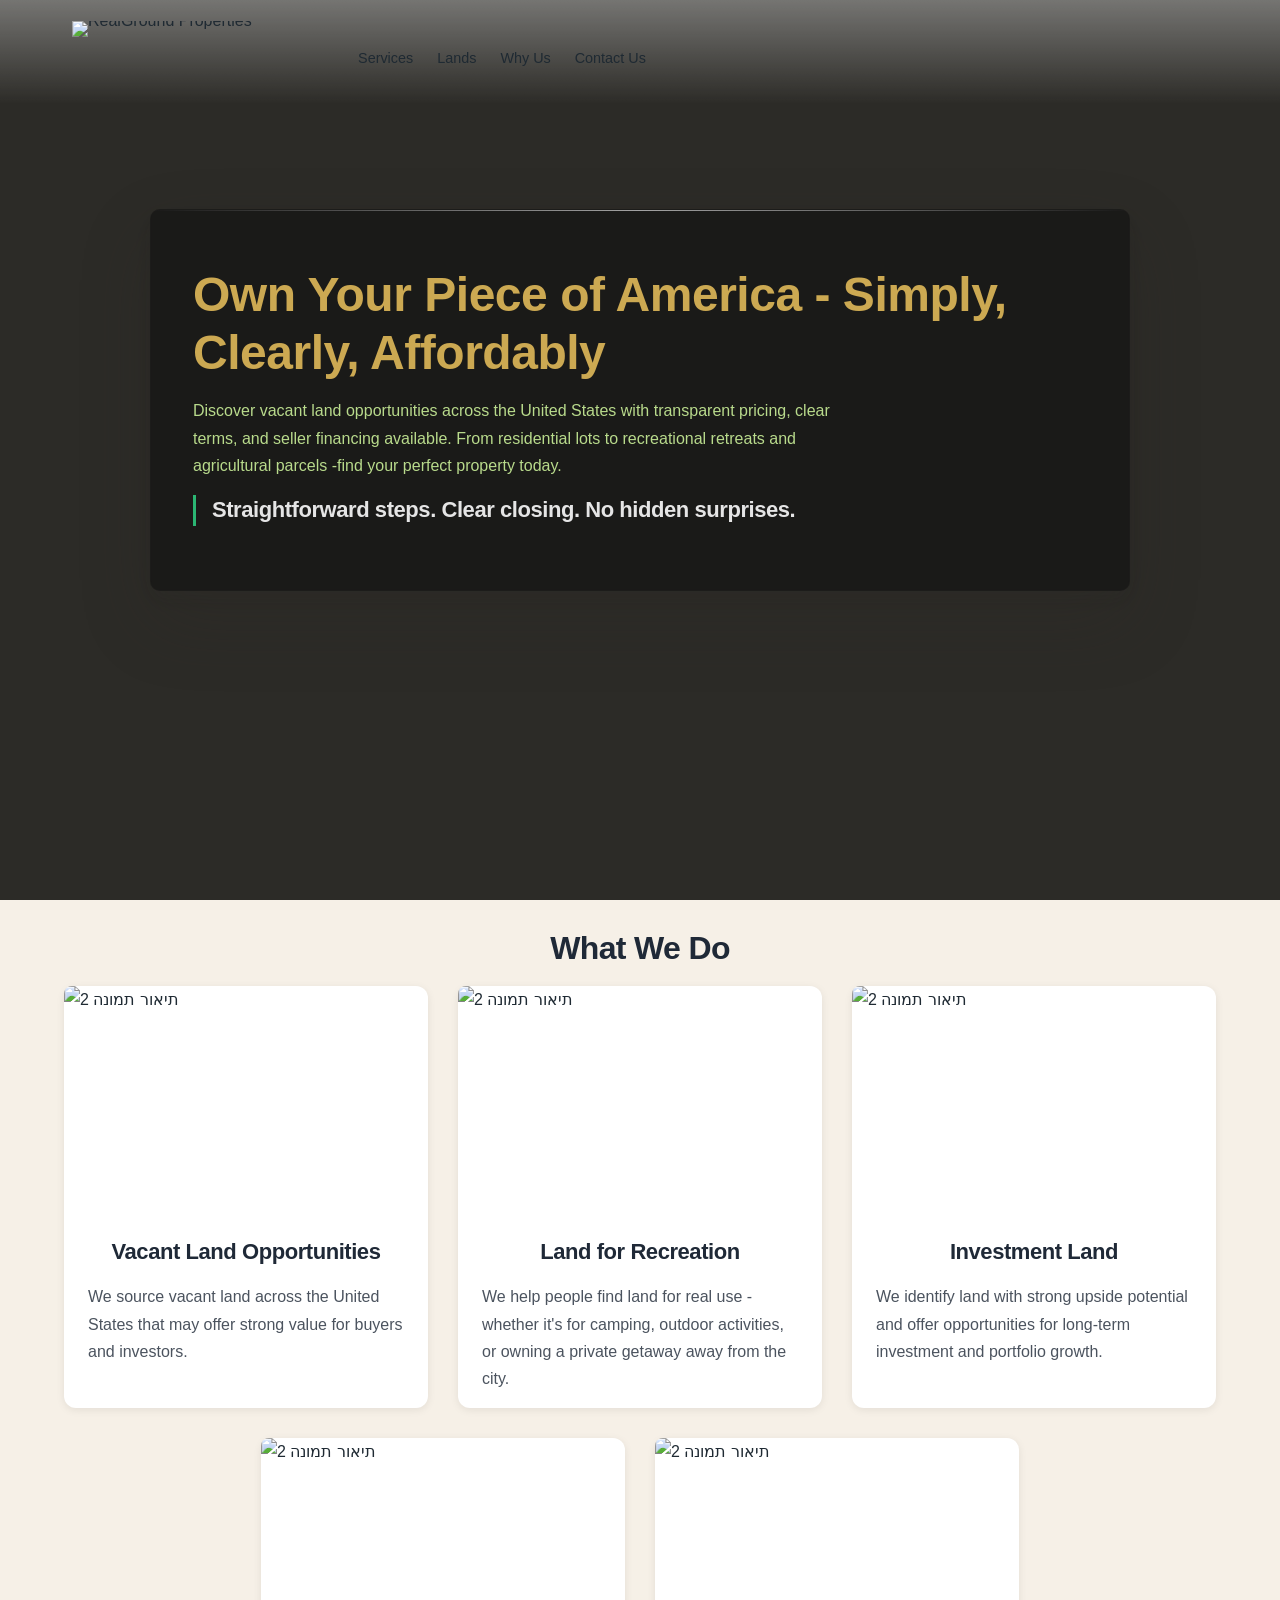
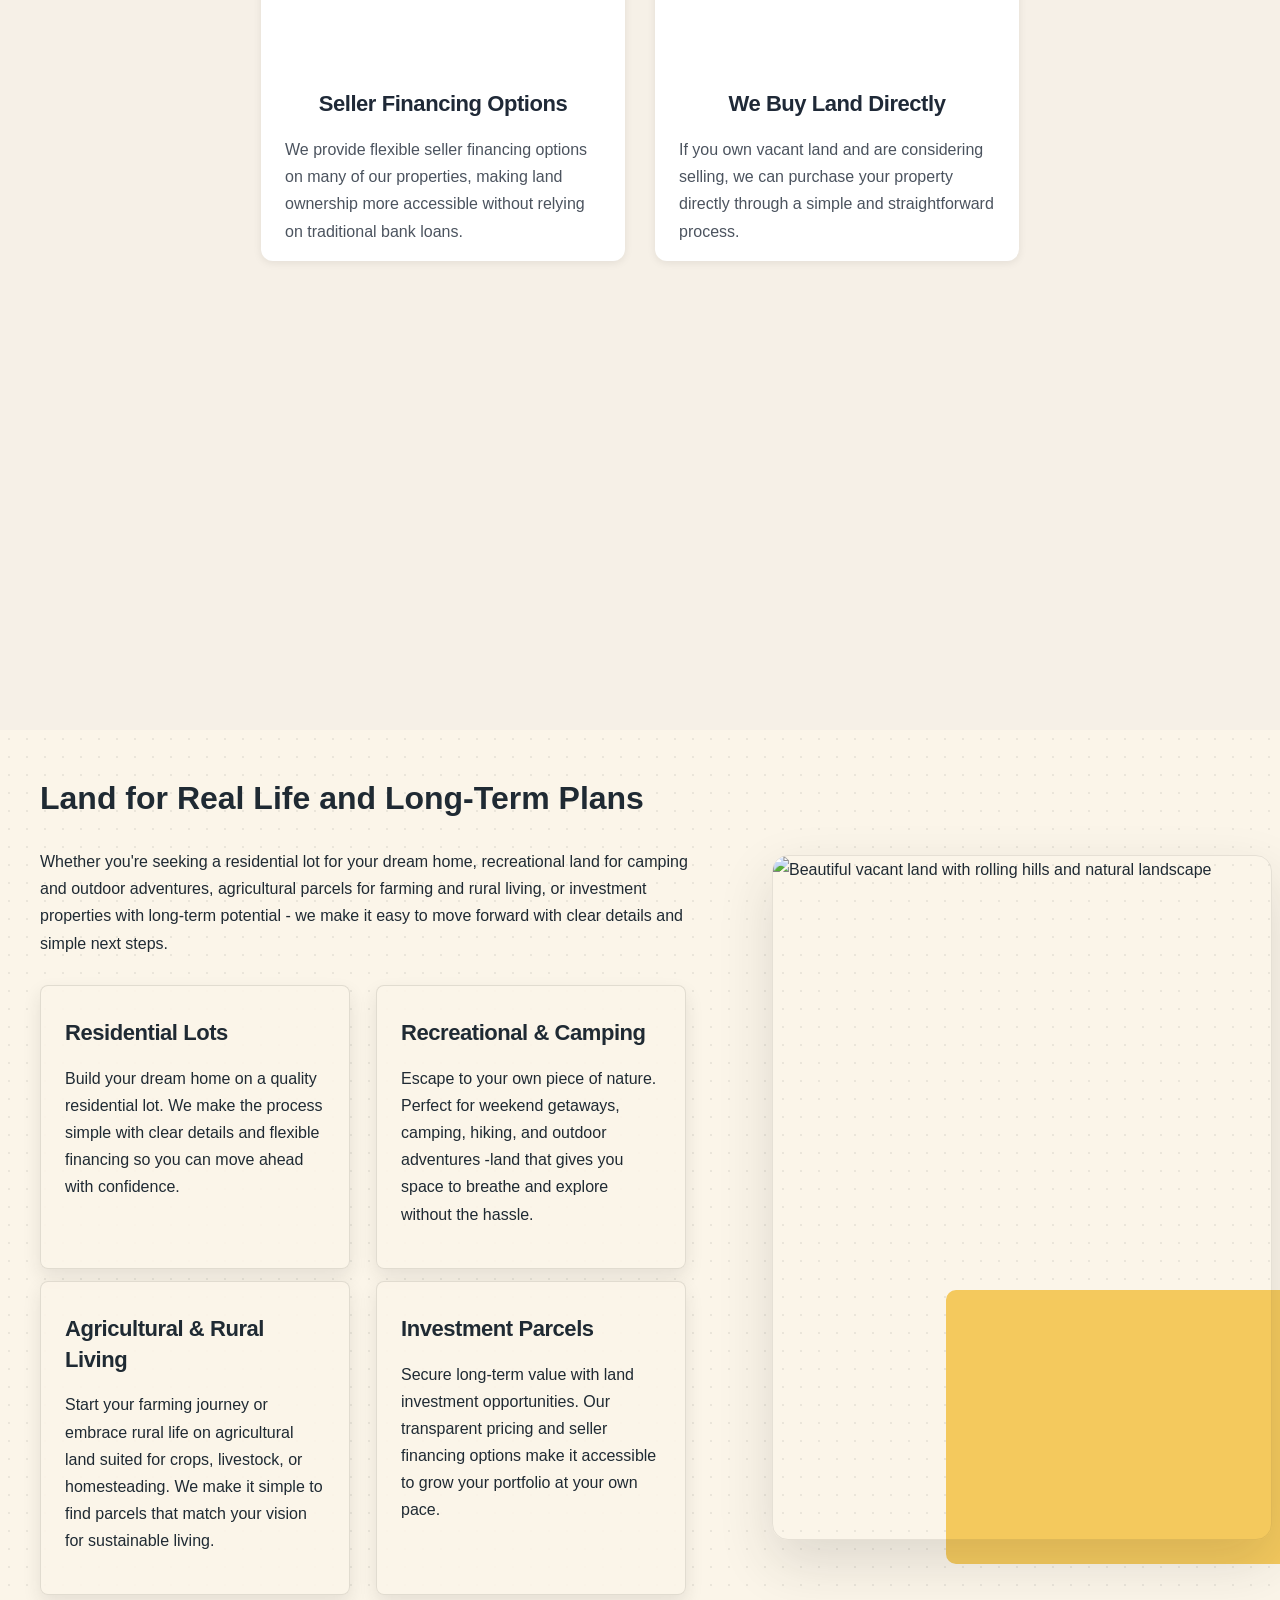
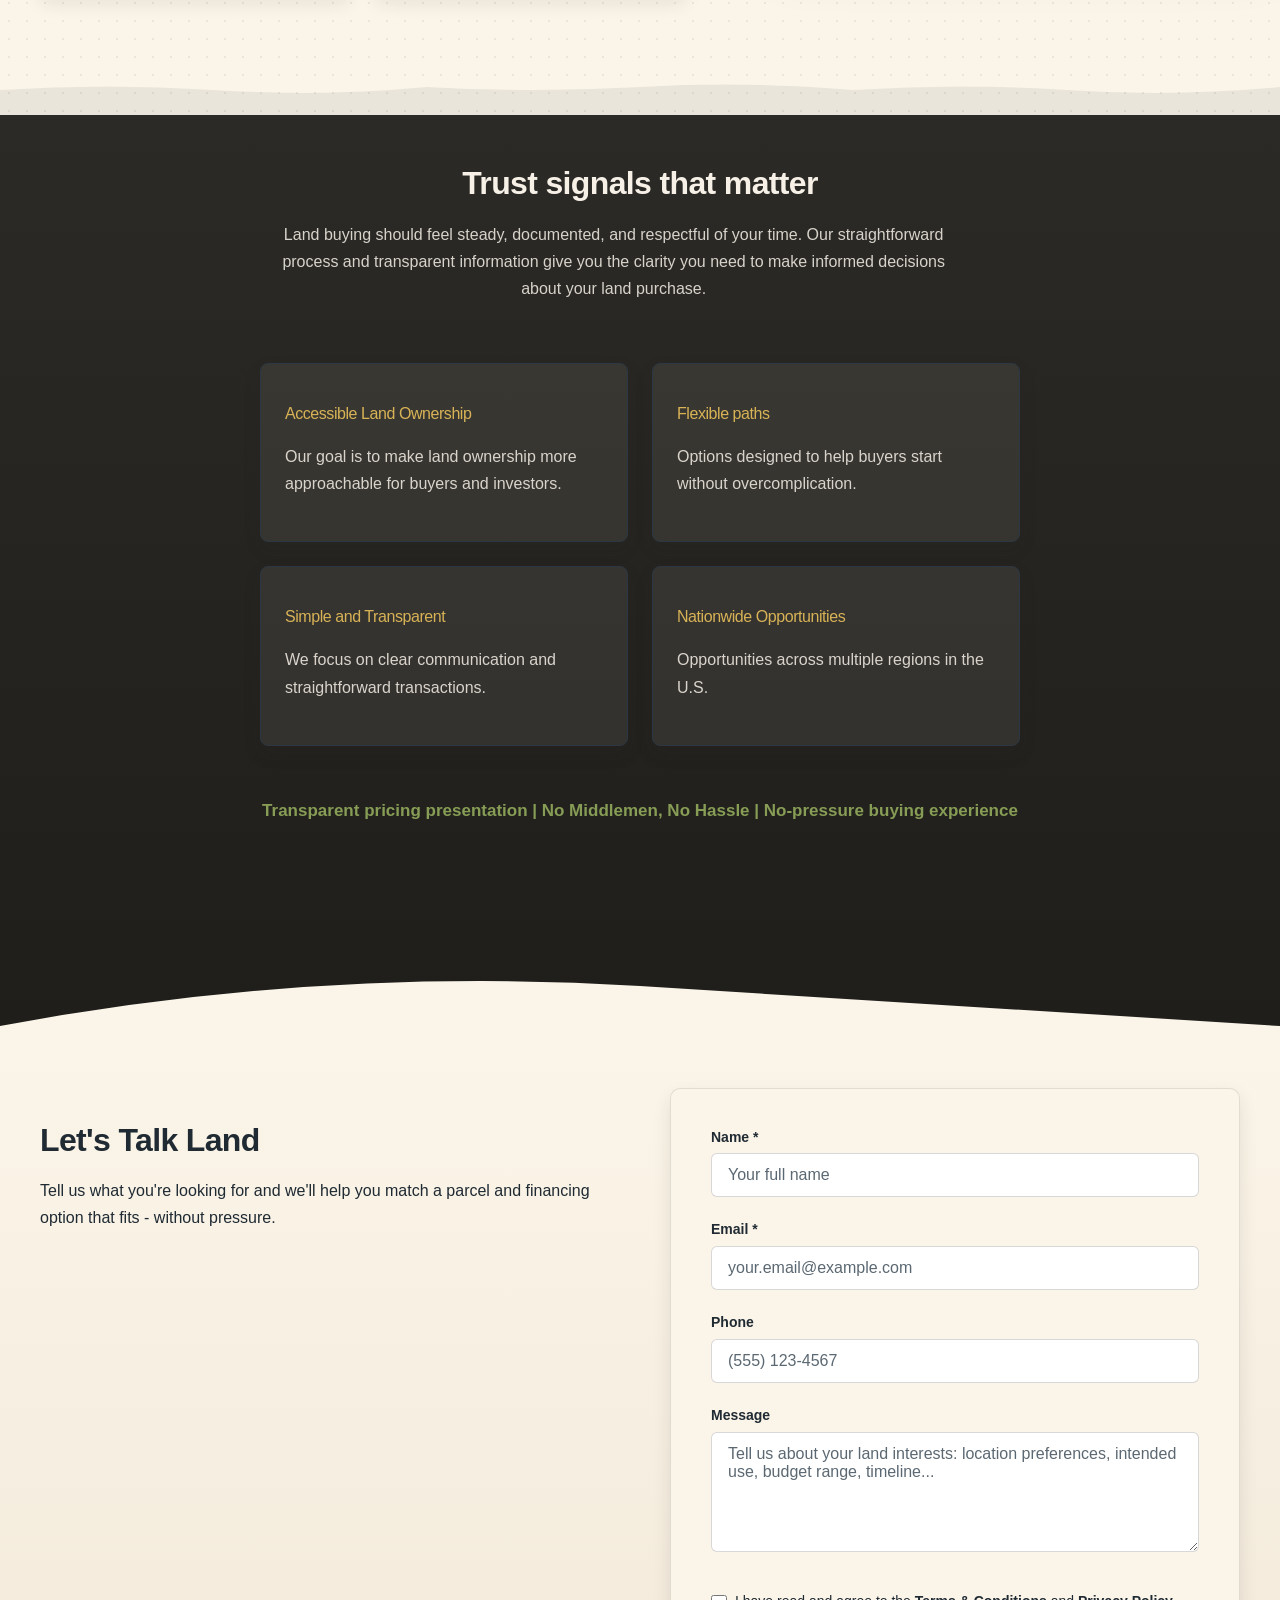
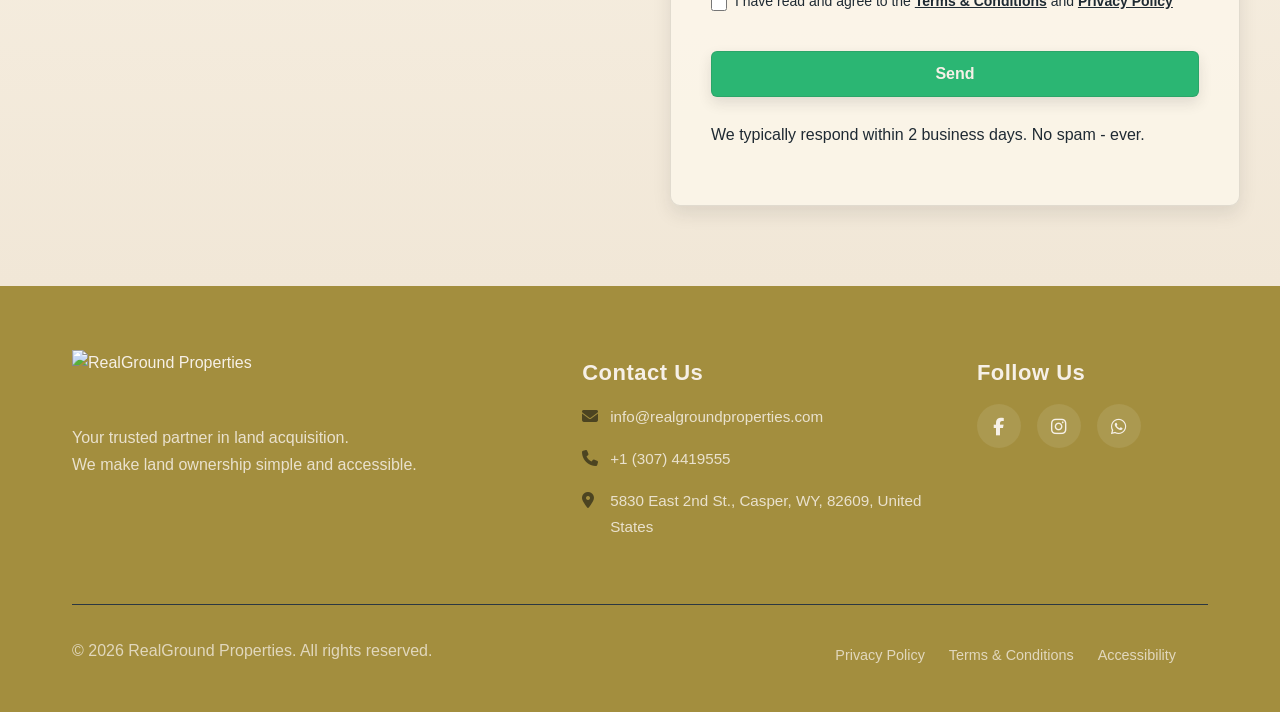
==== commit cb6988a4: "Background sync: Progressive GitHub Sync" ====
--- a/index.html
+++ b/index.html
@@ -1233,16 +1233,16 @@
 </script>
   
   <main>
-    <section class="home-Hero-section" data-layout-spec="Home-Hero" data-zappy-section="true" data-hero-type="fullscreen-scrim" id="zappy-section-0-dup-1773844088356" style="--zappy-mobile-bg-position: 11% 59%; background-image: url(&quot;assets/business-general-hero-upload-1773860136461.webp&quot;) !important; background-position: 11% 59% !important; background-size: cover !important; cursor: url(&quot;data:image/svg+xml,%3Csvg width='18' height='18' viewBox='0 0 50 50' fill='none' xmlns='http://www.w3.org/2000/svg'%3E%3Cpath d='M29.2344 9.93125L4.87351 34.2922C4.67351 34.4922 4.52976 34.7437 4.46101 35.0203L1.60789 46.4984C1.47664 47.0312 1.63289 47.5922 2.02039 47.9797C2.40945 48.3688 2.97351 48.5219 3.50164 48.3922L14.9798 45.5406C15.2548 45.4719 15.5063 45.3297 15.7079 45.1281L40.0688 20.7672L29.2344 9.93125Z' fill='%23FF0083'/%3E%3Cpath d='M46.1937 3.80781C43.2062 0.820311 38.3468 0.820311 35.3578 3.80781L31.4421 7.72344L42.2781 18.5594L46.1937 14.6437C49.1812 11.6547 49.1812 6.79531 46.1937 3.80781Z' fill='%23FF0083'/%3E%3C/svg%3E&quot;) 2 13, pointer !important;" data-zappy-bg-type="image" data-zappy-bg-color="" data-zappy-bg-image="assets/business-general-hero-upload-1773860136461.webp" data-zappy-bg-overlay-color="#000000" data-zappy-bg-overlay-opacity="17" data-zappy-bg-video-type="" data-zappy-bg-video-url="" data-element-id="zappy-hero-bg-zappy-section-0-dup-1773844088356" data-element-type="background-image" data-zappy-bg-position="36% 23%" data-zappy-bg-zoom="1.1" data-mobile-bg-position="11% 59%" data-zappy-mobile-bg-zoom="1">
+    <section class="home-Hero-section" data-layout-spec="Home-Hero" data-zappy-section="true" data-hero-type="fullscreen-scrim" id="zappy-section-0-dup-1773844088356" style="--zappy-mobile-bg-position: 9% 39%; background-image: url(&quot;assets/business-general-hero-upload-1773860136461.webp&quot;) !important; background-position: 9% 39% !important; background-size: cover !important; " data-zappy-bg-type="image" data-zappy-bg-color="" data-zappy-bg-image="assets/business-general-hero-upload-1773860136461.webp" data-zappy-bg-overlay-color="#000000" data-zappy-bg-overlay-opacity="17" data-zappy-bg-video-type="" data-zappy-bg-video-url="" data-element-id="zappy-hero-bg-zappy-section-0-dup-1773844088356" data-element-type="background-image" data-zappy-bg-position="36% 23%" data-zappy-bg-zoom="1.1" data-mobile-bg-position="9% 39%" data-zappy-mobile-bg-zoom="1">
   <div class="home-Hero-section__background" style="background-image: none; background-size: cover; background-position: center" id="zappy-section-1"></div>
   
   <div class="home-Hero-section__container" style="justify-content: center" id="zappy-section-2">
-    <div class="home-Hero-section__content-card" style="background-color: #121212ab; backdrop-filter: blur(1px); max-width: 980px; margin-top: -100px" id="zappy-section-3">
-      <h1 class="home-Hero-section__headline" style=""><font color="#cca952">Own Your Piece of America - Simply, Clearly, Affordably</font></h1>
+    <div class="home-Hero-section__content-card" style="background-color: rgba(18, 18, 18, 0.67); backdrop-filter: blur(1px); max-width: 980px; margin-top: -100px" id="zappy-section-3">
+      <h1 class="home-Hero-section__headline" ><font color="#cca952">Own Your Piece of America - Simply, Clearly, Affordably</font></h1>
       
       <p class="home-Hero-section__description" style="color: #b9db8c">Discover vacant land opportunities across the United States with transparent pricing, clear terms, and seller financing available. From residential lots to recreational retreats and agricultural parcels -find your perfect property today.</p>
       
-      <h3 class="home-Hero-section__reassurance" style=""><font color="#e5e5e5">Straightforward steps. Clear closing. No hidden surprises.</font></h3>
+      <h3 class="home-Hero-section__reassurance" ><font color="#e5e5e5">Straightforward steps. Clear closing. No hidden surprises.</font></h3>
       
       <div class="home-Hero-section__cta-row" id="zappy-section-4">
         
@@ -1270,31 +1270,31 @@
   <div class="container" style="max-width: 1200px; margin: 0 auto; padding: 0 1.5rem">
   <h2 style="font-size: 32px; font-weight: 700; color: rgb(31, 41, 55); margin-bottom: 40px; text-align: center; font-family: Fraunces, &quot;DM Serif Display&quot;, Georgia, serif;">What We Do</h2>
   <div class="image-card-grid zappy-preserve-css-grid" style="display: grid; gap: 30px; direction: ltr; text-align: left; --zappy-grid-cols: repeat(3, minmax(0, 1fr)); grid-template-columns: repeat(3, minmax(0, 1fr)); align-items: stretch !important;" id="zappy-auto-grid-1773937483937-8ebcze-dup-1773943746120-0-dup-1773943916445-0-dup-1773951973975-0-dup-1774014246047-0" data-zappy-auto-grid="true" data-original-item-width="364" data-original-gap="30px" data-zappy-explicit-columns="true"><div style="background: white; border-radius: 12px; box-shadow: rgba(0, 0, 0, 0.08) 0px 2px 8px; border-bottom-left-radius: 12px; border-bottom-right-radius: 12px" data-grid-item-index="0">
-      <div data-zappy-zoom-wrapper="true" data-element-id="img-1773937483934-6k0u1hbcm" data-element-type="image" data-zappy-zoom-wrapper-width="364px" data-zappy-zoom-wrapper-height="228px" data-zappy-zoom-wrapper-width-mode="grid-responsive" style="position: relative !important; overflow: hidden !important; width: 100% !important; max-width: 100% !important; margin-left: auto !important; margin-right: auto !important; height: 228px !important; display: block !important; padding-bottom: 62.6374% !important;" data-zappy-zoom-clip="true" data-zappy-wrapper-margins-applied="true" data-zappy-zoom-aspect-ratio="0.626374"><img data-placeholder="layout-image-1773937483243-2ochl273u" data-context="תיאור תמונה 2" data-zappy-editable-image="true" src="/assets/business-general-service-upload-1773936817578-z7kxnp.webp?v=1773936825059" alt="תיאור תמונה 2" style="border-radius: 8px 8px 0px 0px; object-position: 50% 50%; display: block !important; object-fit: cover !important; width: 100% !important; height: 100% !important; max-width: none !important; margin: 0px !important; left: 0% !important; top: 0% !important; max-height: none !important; position: absolute !important" class="layout-placeholder-image" data-element-type="image" data-element-id="img-1773948213909-rdqdyxl9m" data-zappy-original-width="364" data-zappy-original-height="227.5" data-zappy-zoom="1"></div>
+      <div data-zappy-zoom-wrapper="true" data-element-id="img-1773937483934-6k0u1hbcm" data-element-type="image" data-zappy-zoom-wrapper-width="364px" data-zappy-zoom-wrapper-height="228px" data-zappy-zoom-wrapper-width-mode="grid-responsive" style="position: relative !important; overflow: hidden !important; width: 100% !important; max-width: 100% !important; margin-left: auto !important; margin-right: auto !important; height: 228px !important; display: block !important; padding-bottom: 62.6374% !important;" data-zappy-zoom-clip="true" data-zappy-wrapper-margins-applied="true" data-zappy-zoom-aspect-ratio="0.626374"><img data-placeholder="layout-image-1773937483243-2ochl273u" data-context="תיאור תמונה 2" src="/assets/business-general-service-upload-1773936817578-z7kxnp.webp?v=1773936825059" alt="תיאור תמונה 2" style="border-radius: 8px 8px 0px 0px; object-position: 50% 50%; display: block !important; object-fit: cover !important; width: 100% !important; height: 100% !important; max-width: none !important; margin: 0px !important; left: 0% !important; top: 0% !important; max-height: none !important; position: absolute !important" class="layout-placeholder-image" data-element-type="image" data-element-id="img-1773948213909-rdqdyxl9m" data-zappy-original-width="364" data-zappy-original-height="227.5" data-zappy-zoom="1"></div>
       <div style="padding: 24px; padding-top: 15px; padding-bottom: 0px">
         <h3 style="font-size: 20px; font-weight: 600; color: rgb(31, 41, 55); margin-bottom: 10px; font-family: Fraunces, &quot;DM Serif Display&quot;, Georgia, serif; text-align: center">Vacant Land Opportunities</h3>
         <p style="font-size: 15px; line-height: 1.6; color: rgb(31, 41, 55); opacity: 0.8; font-family: Fraunces, &quot;DM Serif Display&quot;, Georgia, serif; text-align: left">We source vacant land across the United States that may offer strong value for buyers and investors.</p>
       </div>
     </div><div style="background: white; border-radius: 12px 12px 0px 0px; box-shadow: rgba(0, 0, 0, 0.08) 0px 2px 8px; border-bottom-left-radius: 12px; border-bottom-right-radius: 12px" data-grid-item-index="1">
-      <div data-zappy-zoom-wrapper="true" data-element-id="img-1773937483934-6k0u1hbcm-dup-1773948210533-l144dm" data-element-type="image" data-zappy-zoom-wrapper-width="364px" data-zappy-zoom-wrapper-height="228px" data-zappy-zoom-wrapper-width-mode="grid-responsive" style="position: relative !important; overflow: hidden !important; width: 100% !important; max-width: 100% !important; margin-left: auto !important; margin-right: auto !important; height: 228px !important; display: block !important; padding-bottom: 62.6374% !important;" data-zappy-zoom-clip="true" data-zappy-wrapper-margins-applied="true" data-zappy-zoom-aspect-ratio="0.626374"><img data-placeholder="layout-image-1773937483243-2ochl273u" data-context="תיאור תמונה 2" data-zappy-editable-image="true" src="/assets/image-layout-image-1773935691619-ceql9kbkv-1773936355473-yzcr9w.webp?v=1773936357192" alt="תיאור תמונה 2" style="border-radius: 8px 8px 0px 0px; object-position: 50% 50%; cursor: pointer; display: block !important; width: 100% !important; height: 100% !important; object-fit: cover !important; max-width: none !important; margin: 0px !important; left: 0% !important; top: 0% !important; max-height: none !important; position: absolute !important" class="layout-placeholder-image" data-element-type="image" data-element-id="img-1773937483934-6k0u1hbcm-dup-1773948210533-l144dm" data-zappy-original-width="364" data-zappy-original-height="227.5" data-zappy-zoom="1"></div>
+      <div data-zappy-zoom-wrapper="true" data-element-id="img-1773937483934-6k0u1hbcm-dup-1773948210533-l144dm" data-element-type="image" data-zappy-zoom-wrapper-width="364px" data-zappy-zoom-wrapper-height="228px" data-zappy-zoom-wrapper-width-mode="grid-responsive" style="position: relative !important; overflow: hidden !important; width: 100% !important; max-width: 100% !important; margin-left: auto !important; margin-right: auto !important; height: 228px !important; display: block !important; padding-bottom: 62.6374% !important;" data-zappy-zoom-clip="true" data-zappy-wrapper-margins-applied="true" data-zappy-zoom-aspect-ratio="0.626374"><img data-placeholder="layout-image-1773937483243-2ochl273u" data-context="תיאור תמונה 2" src="/assets/image-layout-image-1773935691619-ceql9kbkv-1773936355473-yzcr9w.webp?v=1773936357192" alt="תיאור תמונה 2" style="border-radius: 8px 8px 0px 0px; object-position: 50% 50%; cursor: pointer; display: block !important; width: 100% !important; height: 100% !important; object-fit: cover !important; max-width: none !important; margin: 0px !important; left: 0% !important; top: 0% !important; max-height: none !important; position: absolute !important" class="layout-placeholder-image" data-element-type="image" data-element-id="img-1773937483934-6k0u1hbcm-dup-1773948210533-l144dm" data-zappy-original-width="364" data-zappy-original-height="227.5" data-zappy-zoom="1"></div>
       <div style="padding: 24px; padding-top: 15px; padding-bottom: 0px">
         <h3 style="font-size: 20px; font-weight: 600; color: rgb(31, 41, 55); margin-bottom: 10px; font-family: Fraunces, &quot;DM Serif Display&quot;, Georgia, serif; text-align: center">Land for Recreation</h3>
         <p style="font-size: 15px; line-height: 1.6; color: rgb(31, 41, 55); opacity: 0.8; font-family: Fraunces, &quot;DM Serif Display&quot;, Georgia, serif; text-align: left">We help people find land for real use - whether it's for camping, outdoor activities, or owning a private getaway away from the city.</p>
       </div>
     </div><div style="background: white; border-radius: 12px; box-shadow: rgba(0, 0, 0, 0.08) 0px 2px 8px; border-bottom-left-radius: 12px; border-bottom-right-radius: 12px" data-grid-item-index="2">
-      <div data-zappy-zoom-wrapper="true" data-element-id="img-1773937483934-6k0u1hbcm-dup-1773948157023-2598dj" data-element-type="image" data-zappy-zoom-wrapper-width="364px" data-zappy-zoom-wrapper-height="228px" data-zappy-zoom-wrapper-width-mode="grid-responsive" style="position: relative !important; overflow: hidden !important; width: 100% !important; max-width: 100% !important; margin-left: auto !important; margin-right: auto !important; height: 228px !important; display: block !important; padding-bottom: 62.6374% !important;" data-zappy-zoom-clip="true" data-zappy-wrapper-margins-applied="true" data-zappy-zoom-aspect-ratio="0.626374"><img data-placeholder="layout-image-1773937483243-2ochl273u" data-context="תיאור תמונה 2" data-zappy-editable-image="true" src="/assets/image-layout-image-1773937483243-2ochl273u-1773939774476-mf45hs.webp?v=1773939776010" alt="תיאור תמונה 2" style="border-radius: 8px 8px 0px 0px; object-position: 50% 50%; cursor: pointer; display: block !important; object-fit: cover !important; width: 100% !important; height: 100% !important; max-width: none !important; margin: 0px !important; left: 0% !important; top: 0% !important; max-height: none !important; position: absolute !important" class="layout-placeholder-image" data-element-type="image" data-element-id="img-1773937483934-6k0u1hbcm-dup-1773948157023-2598dj" data-zappy-original-width="364" data-zappy-original-height="227.5" data-zappy-zoom="1"></div>
+      <div data-zappy-zoom-wrapper="true" data-element-id="img-1773937483934-6k0u1hbcm-dup-1773948157023-2598dj" data-element-type="image" data-zappy-zoom-wrapper-width="364px" data-zappy-zoom-wrapper-height="228px" data-zappy-zoom-wrapper-width-mode="grid-responsive" style="position: relative !important; overflow: hidden !important; width: 100% !important; max-width: 100% !important; margin-left: auto !important; margin-right: auto !important; height: 228px !important; display: block !important; padding-bottom: 62.6374% !important;" data-zappy-zoom-clip="true" data-zappy-wrapper-margins-applied="true" data-zappy-zoom-aspect-ratio="0.626374"><img data-placeholder="layout-image-1773937483243-2ochl273u" data-context="תיאור תמונה 2" src="/assets/image-layout-image-1773937483243-2ochl273u-1773939774476-mf45hs.webp?v=1773939776010" alt="תיאור תמונה 2" style="border-radius: 8px 8px 0px 0px; object-position: 50% 50%; cursor: pointer; display: block !important; object-fit: cover !important; width: 100% !important; height: 100% !important; max-width: none !important; margin: 0px !important; left: 0% !important; top: 0% !important; max-height: none !important; position: absolute !important" class="layout-placeholder-image" data-element-type="image" data-element-id="img-1773937483934-6k0u1hbcm-dup-1773948157023-2598dj" data-zappy-original-width="364" data-zappy-original-height="227.5" data-zappy-zoom="1"></div>
       <div style="padding: 24px; padding-top: 15px; padding-bottom: 0px">
         <h3 style="font-size: 20px; font-weight: 600; color: rgb(31, 41, 55); margin-bottom: 10px; font-family: Fraunces, &quot;DM Serif Display&quot;, Georgia, serif; text-align: center">Investment Land</h3>
         <p style="font-size: 15px; line-height: 1.6; color: rgb(31, 41, 55); opacity: 0.8; font-family: Fraunces, &quot;DM Serif Display&quot;, Georgia, serif; text-align: left">We identify land with strong upside potential and offer opportunities for long-term investment and portfolio growth.</p>
       </div>
     </div><div style="background: white; border-radius: 12px; box-shadow: rgba(0, 0, 0, 0.08) 0px 2px 8px;" data-grid-item-index="3">
-      <div data-zappy-zoom-wrapper="true" data-element-id="img-1773939152977-0s0k05mz2" data-element-type="image" data-zappy-zoom-wrapper-width="364px" data-zappy-zoom-wrapper-height="228px" data-zappy-zoom-wrapper-width-mode="grid-responsive" style="position: relative !important; overflow: hidden !important; width: 100% !important; max-width: 100% !important; margin-left: auto !important; margin-right: auto !important; height: 228px !important; display: block !important; padding-bottom: 62.6374% !important;" data-zappy-zoom-clip="true" data-zappy-wrapper-margins-applied="true" data-zappy-zoom-aspect-ratio="0.626374"><img data-placeholder="layout-image-1773937483243-2ochl273u" data-context="תיאור תמונה 2" data-zappy-editable-image="true" src="/assets/image-layout-image-1773937483243-9df9bslqx-1773942221154-smv9fn.webp?v=1773942222507" alt="תיאור תמונה 2" style="border-radius: 8px 8px 0px 0px; object-position: 44% 5%; display: block !important; object-fit: cover !important; width: 100% !important; height: 100% !important; max-width: none !important; margin: 0px !important; position: absolute !important; left: 0% !important; top: 0% !important; max-height: none !important" class="layout-placeholder-image" data-element-type="image" data-element-id="img-1773948294807-c3v2n0xxv" data-zappy-original-width="364" data-zappy-original-height="227.5" data-zappy-zoom="1"></div>
+      <div data-zappy-zoom-wrapper="true" data-element-id="img-1773939152977-0s0k05mz2" data-element-type="image" data-zappy-zoom-wrapper-width="364px" data-zappy-zoom-wrapper-height="228px" data-zappy-zoom-wrapper-width-mode="grid-responsive" style="position: relative !important; overflow: hidden !important; width: 100% !important; max-width: 100% !important; margin-left: auto !important; margin-right: auto !important; height: 228px !important; display: block !important; padding-bottom: 62.6374% !important;" data-zappy-zoom-clip="true" data-zappy-wrapper-margins-applied="true" data-zappy-zoom-aspect-ratio="0.626374"><img data-placeholder="layout-image-1773937483243-2ochl273u" data-context="תיאור תמונה 2" src="/assets/image-layout-image-1773937483243-9df9bslqx-1773942221154-smv9fn.webp?v=1773942222507" alt="תיאור תמונה 2" style="border-radius: 8px 8px 0px 0px; object-position: 44% 5%; display: block !important; object-fit: cover !important; width: 100% !important; height: 100% !important; max-width: none !important; margin: 0px !important; position: absolute !important; left: 0% !important; top: 0% !important; max-height: none !important" class="layout-placeholder-image" data-element-type="image" data-element-id="img-1773948294807-c3v2n0xxv" data-zappy-original-width="364" data-zappy-original-height="227.5" data-zappy-zoom="1"></div>
       <div style="padding: 24px; padding-top: 15px; padding-bottom: 0px">
         <h3 style="font-size: 20px; font-weight: 600; color: rgb(31, 41, 55); margin-bottom: 10px; font-family: Fraunces, &quot;DM Serif Display&quot;, Georgia, serif; text-align: center">Seller Financing Options</h3>
         <p style="font-size: 15px; line-height: 1.6; color: rgb(31, 41, 55); opacity: 0.8; font-family: Fraunces, &quot;DM Serif Display&quot;, Georgia, serif; text-align: left">We provide flexible seller financing options on many of our properties, making land ownership more accessible without relying on traditional bank loans.</p>
       </div>
     </div><div style="background: white; border-radius: 12px; box-shadow: rgba(0, 0, 0, 0.08) 0px 2px 8px;" data-grid-item-index="4">
-      <div data-zappy-zoom-wrapper="true" data-element-id="img-1773939152977-0s0k05mz2-dup-1773948288113-g850vd" data-element-type="image" data-zappy-zoom-wrapper-width="364px" data-zappy-zoom-wrapper-height="228px" data-zappy-zoom-wrapper-width-mode="grid-responsive" style="position: relative !important; overflow: hidden !important; width: 100% !important; max-width: 100% !important; margin-left: auto !important; margin-right: auto !important; height: 228px !important; display: block !important; padding-bottom: 62.6374% !important;" data-zappy-zoom-clip="true" data-zappy-wrapper-margins-applied="true" data-zappy-zoom-aspect-ratio="0.626374"><img data-placeholder="layout-image-1773937483243-2ochl273u" data-context="תיאור תמונה 2" data-zappy-editable-image="true" src="/assets/business-general-service-upload-1773943703960.webp" alt="תיאור תמונה 2" style="border-radius: 8px 8px 0px 0px; object-position: 44% 5%; cursor: pointer; display: block !important; width: 100% !important; height: 100% !important; object-fit: cover !important; max-width: none !important; margin: 0px !important; position: absolute !important; left: 0% !important; top: 0% !important; max-height: none !important" class="layout-placeholder-image" data-element-type="image" data-element-id="img-1773939152977-0s0k05mz2-dup-1773948288113-g850vd" data-zappy-original-width="364" data-zappy-original-height="227.5" data-zappy-zoom="1"></div>
+      <div data-zappy-zoom-wrapper="true" data-element-id="img-1773939152977-0s0k05mz2-dup-1773948288113-g850vd" data-element-type="image" data-zappy-zoom-wrapper-width="364px" data-zappy-zoom-wrapper-height="228px" data-zappy-zoom-wrapper-width-mode="grid-responsive" style="position: relative !important; overflow: hidden !important; width: 100% !important; max-width: 100% !important; margin-left: auto !important; margin-right: auto !important; height: 228px !important; display: block !important; padding-bottom: 62.6374% !important;" data-zappy-zoom-clip="true" data-zappy-wrapper-margins-applied="true" data-zappy-zoom-aspect-ratio="0.626374"><img data-placeholder="layout-image-1773937483243-2ochl273u" data-context="תיאור תמונה 2" src="/assets/business-general-service-upload-1773943703960.webp" alt="תיאור תמונה 2" style="border-radius: 8px 8px 0px 0px; object-position: 44% 5%; cursor: pointer; display: block !important; width: 100% !important; height: 100% !important; object-fit: cover !important; max-width: none !important; margin: 0px !important; position: absolute !important; left: 0% !important; top: 0% !important; max-height: none !important" class="layout-placeholder-image" data-element-type="image" data-element-id="img-1773939152977-0s0k05mz2-dup-1773948288113-g850vd" data-zappy-original-width="364" data-zappy-original-height="227.5" data-zappy-zoom="1"></div>
       <div style="padding: 24px; padding-top: 15px; padding-bottom: 0px">
         <h3 style="font-size: 20px; font-weight: 600; color: rgb(31, 41, 55); margin-bottom: 10px; font-family: Fraunces, &quot;DM Serif Display&quot;, Georgia, serif; text-align: center">We Buy Land Directly</h3>
         <p style="font-size: 15px; line-height: 1.6; color: rgb(31, 41, 55); opacity: 0.8; font-family: Fraunces, &quot;DM Serif Display&quot;, Georgia, serif; text-align: left">If you own vacant land and are considering selling, we can purchase your property directly through a simple and straightforward process.
@@ -1304,7 +1304,7 @@
   </div>
 </section>
 
-<section id="layout-1774036303222" class="layout-section hero-section" data-zappy-component="true" style="width: 100vw; margin-left: calc(50% - 50vw); position: relative; display: flex; align-items: center; justify-content: center; direction: rtl; overflow: hidden; box-sizing: border-box; background-size: cover !important; background-repeat: no-repeat; min-height: 364px; background-image: url(&quot;assets/business-general-hero-upload-1774391336151.webp&quot;) !important; background-position: 52% 81% !important; cursor: url(&quot;data:image/svg+xml,%3Csvg width='18' height='18' viewBox='0 0 50 50' fill='none' xmlns='http://www.w3.org/2000/svg'%3E%3Cpath d='M29.2344 9.93125L4.87351 34.2922C4.67351 34.4922 4.52976 34.7437 4.46101 35.0203L1.60789 46.4984C1.47664 47.0312 1.63289 47.5922 2.02039 47.9797C2.40945 48.3688 2.97351 48.5219 3.50164 48.3922L14.9798 45.5406C15.2548 45.4719 15.5063 45.3297 15.7079 45.1281L40.0688 20.7672L29.2344 9.93125Z' fill='%23FF0083'/%3E%3Cpath d='M46.1937 3.80781C43.2062 0.820311 38.3468 0.820311 35.3578 3.80781L31.4421 7.72344L42.2781 18.5594L46.1937 14.6437C49.1812 11.6547 49.1812 6.79531 46.1937 3.80781Z' fill='%23FF0083'/%3E%3C/svg%3E&quot;) 2 13, pointer !important; --zappy-bg-overlay: rgba(0, 0, 0, 0.06); --zappy-bg-image: url(&quot;assets/business-general-hero-upload-1774036325004.webp&quot;);" data-component-id="hero-fullscreen-bg" data-zappy-bg-type="image" data-zappy-bg-color="" data-zappy-bg-image="assets/business-general-hero-upload-1774036325004.webp" data-zappy-bg-overlay-color="#000000" data-zappy-bg-overlay-opacity="6" data-zappy-bg-video-type="" data-zappy-bg-video-url="" data-hero-type="fullscreen-scrim" data-element-id="zappy-hero-bg-layout-1774036303222" data-element-type="background-image" data-zappy-bg-position="52% 81%" data-zappy-bg-zoom="1">
+<section id="layout-1774036303222" class="layout-section hero-section" data-zappy-component="true" style="width: 100vw; margin-left: calc(50% - 50vw); position: relative; display: flex; align-items: center; justify-content: center; direction: rtl; overflow: hidden; box-sizing: border-box; background-size: cover !important; background-repeat: no-repeat; min-height: 364px; background-image: url(&quot;assets/business-general-hero-upload-1774391336151.webp&quot;) !important; background-position: 52% 81% !important; --zappy-bg-overlay: rgba(0, 0, 0, 0.06); --zappy-bg-image: url(&quot;assets/business-general-hero-upload-1774036325004.webp&quot;);" data-component-id="hero-fullscreen-bg" data-zappy-bg-type="image" data-zappy-bg-color="" data-zappy-bg-image="assets/business-general-hero-upload-1774036325004.webp" data-zappy-bg-overlay-color="#000000" data-zappy-bg-overlay-opacity="6" data-zappy-bg-video-type="" data-zappy-bg-video-url="" data-hero-type="fullscreen-scrim" data-element-id="zappy-hero-bg-layout-1774036303222" data-element-type="background-image" data-zappy-bg-position="52% 81%" data-zappy-bg-zoom="1">
   <div class="container" style="position: relative; max-width: 1200px; width: 100%; margin: 0 auto; padding: 80px 1.5rem; text-align: center; box-sizing: border-box">
     
     
@@ -1327,15 +1327,15 @@
 
 <section id="services" class="home-services-section" data-layout-spec="Home-services">
   <div class="home-services-container zappy-preserve-css-grid" id="zappy-auto-grid-1773860735891-ku7tlm" data-zappy-auto-grid="true" data-original-item-width="660" data-original-gap="12px" style="--zappy-grid-cols: 660px 560px !important; grid-template-columns: repeat(2, minmax(0, 1fr)); display: grid; --zappy-grid-cols: repeat(2, minmax(0, 1fr)); gap: 12px; align-items: stretch !important;" data-zappy-grid-align="start" data-zappy-explicit-columns="true"><div class="home-services-content-column" style="gap: 12px"><grammarly-extension data-grammarly-shadow-root="true" style="position: absolute; top: 0px; left: 0px; pointer-events: none; --rem: 16" class="dnXmp"></grammarly-extension><grammarly-extension data-grammarly-shadow-root="true" style="position: absolute; top: 0px; left: 0px; pointer-events: none; --rem: 16" class="dnXmp"></grammarly-extension>
-      <h2 style="">Land for Real Life and Long-Term Plans</h2>
+      <h2 >Land for Real Life and Long-Term Plans</h2>
       <p class="home-services-intro" style="max-width: 813px; margin-left: auto; margin-right: auto" data-zappy-text-width="custom">Whether you're seeking a residential lot for your dream home, recreational land for camping and outdoor adventures, agricultural parcels for farming and rural living, or investment properties with long-term potential - we make it easy to move forward with clear details and simple next steps.</p>
       
       <div class="home-services-grid zappy-preserve-css-grid" data-original-item-width="310" data-original-gap="12px" style="grid-template-columns: repeat(2, minmax(0px, 1fr)); display: grid; --zappy-grid-cols: repeat(2, minmax(0, 1fr)); gap: 12px; align-items: stretch !important;" data-zappy-explicit-columns="true"><div class="home-services-card" style="width: 310px" data-grid-item-index="0">
           <h3 style="font-size: 20px">Residential Lots</h3>
-          <p style="">Build your dream home on a quality residential lot. We make the process simple with clear details and flexible financing so you can move ahead with confidence.</p>
+          <p >Build your dream home on a quality residential lot. We make the process simple with clear details and flexible financing so you can move ahead with confidence.</p>
         </div><div class="home-services-card" style="width: 310px" data-grid-item-index="1">
           <h3 style="font-size: 20px">Recreational &amp; Camping</h3>
-          <p style="">Escape to your own piece of nature. Perfect for weekend getaways, camping, hiking, and outdoor adventures -land that gives you space to breathe and explore without the hassle.</p>
+          <p >Escape to your own piece of nature. Perfect for weekend getaways, camping, hiking, and outdoor adventures -land that gives you space to breathe and explore without the hassle.</p>
         </div><div class="home-services-card" style="width: 310px" data-grid-item-index="2">
           <h3 style="font-size: 20px">Agricultural &amp; Rural Living</h3>
           <p>Start your farming journey or embrace rural life on agricultural land suited for crops, livestock, or homesteading. We make it simple to find parcels that match your vision for sustainable living.</p>
@@ -1411,10 +1411,10 @@
 
     <div class="assurance-grid zappy-preserve-css-grid" style="--zappy-grid-cols: repeat(2, minmax(0, 1fr)); transition: outline 0.15s; display: grid; max-width: 760px; grid-template-columns: repeat(2, minmax(0, 1fr))" id="zappy-auto-grid-1773949505308-9nimu4-dup-1774015547693-1-dup-1774022143804-0-dup-1774025932268-0" data-zappy-auto-grid="true" data-original-item-width="368" data-original-gap="24px" data-zappy-explicit-columns="true"><div class="assurance-card" data-grid-item-index="0">
         <h3 style="color: rgb(244, 201, 93); font-size: 18px"><p style="color: rgb(244, 201, 93); font-size: 19px">Accessible Land Ownership</p></h3>
-        <p style="">Our goal is to make land ownership more approachable for buyers and investors.</p>
+        <p >Our goal is to make land ownership more approachable for buyers and investors.</p>
       </div><div class="assurance-card" data-grid-item-index="1">
         <h3 style="color: rgb(244, 201, 93); font-size: 18px"><p style="color: rgb(244, 201, 93); font-size: 19px">Flexible paths</p></h3>
-        <p style="">Options designed to help buyers start without overcomplication.</p>
+        <p >Options designed to help buyers start without overcomplication.</p>
       </div><div class="assurance-card" style="text-align: left; transform: translateX(0px)" data-grid-item-index="2">
         <h3 style="color: rgb(244, 201, 93); font-size: 18px"><p style="color: rgb(244, 201, 93); font-size: 19px">Simple and Transparent</p></h3>
         <p>We focus on clear communication and straightforward transactions.</p>
@@ -1445,7 +1445,7 @@
         
         
         
-        <div class="zappy-inserted-element" id="zappy-element-1774027511076-t2nzrvbyy-dup-1774027755267-15-dup-1774125310166-1" data-element-id="zappy-element-1774027511076-t2nzrvbyy" data-element-type="image" data-zappy-newly-inserted="true" data-zappy-media-cell="true" style="border-radius: 16px; max-width: 100% !important; margin: 20px 0px !important; width: 100% !important; height: 360.625px; overflow: hidden !important" data-zappy-original-height="360.625"><div data-zappy-zoom-wrapper="true" data-element-id="zappy-element-1774027511076-t2nzrvbyy" data-element-type="image" data-zappy-zoom-wrapper-width="570px" data-zappy-zoom-wrapper-height="361px" data-zappy-zoom-wrapper-width-mode="grid-responsive" style="position: relative !important; overflow: hidden !important; width: 100% !important; max-width: 100% !important; margin-left: auto !important; margin-right: auto !important; height: 0px !important; display: block !important; padding-bottom: 63.3333% !important" data-zappy-zoom-clip="true" data-zappy-wrapper-margins-applied="true" data-zappy-zoom-aspect-ratio="0.633333"><img src="/assets/business-general-service-upload-1774027542091.webp" alt="Image" style="border-radius: 8px; object-position: 50% 50%; display: block !important; width: 100% !important; height: 117.834% !important; max-width: none !important; object-fit: cover !important; margin: 0px !important; position: absolute !important; left: 0% !important; top: -8.91702% !important; max-height: none !important;" data-element-type="image" data-element-id="zappy-element-1774027511076-t2nzrvbyy" id="zappy-element-1774027511076-t2nzrvbyy-dup-1774027755267-16-dup-1774125310166-2" class="zappy-editable-image" data-original-position="static" data-zappy-zoom="1" data-zappy-original-width="570" data-zappy-original-height="361" data-resize-handler-attached="true"></div></div>
+        <div class="zappy-inserted-element" id="zappy-element-1774027511076-t2nzrvbyy-dup-1774027755267-15-dup-1774125310166-1" data-element-id="zappy-element-1774027511076-t2nzrvbyy" data-element-type="image" data-zappy-newly-inserted="true" data-zappy-media-cell="true" style="border-radius: 16px; max-width: 100% !important; margin: 20px 0px !important; width: 100% !important; height: 360.625px; overflow: hidden !important" data-zappy-original-height="360.625"><div data-zappy-zoom-wrapper="true" data-element-id="zappy-element-1774027511076-t2nzrvbyy" data-element-type="image" data-zappy-zoom-wrapper-width="570px" data-zappy-zoom-wrapper-height="361px" data-zappy-zoom-wrapper-width-mode="grid-responsive" style="position: relative !important; overflow: hidden !important; width: 100% !important; max-width: 100% !important; margin-left: auto !important; margin-right: auto !important; height: 0px !important; display: block !important; padding-bottom: 63.3333% !important" data-zappy-zoom-clip="true" data-zappy-wrapper-margins-applied="true" data-zappy-zoom-aspect-ratio="0.633333"><img src="/assets/business-general-service-upload-1774027542091.webp" alt="Image" style="border-radius: 8px; object-position: 50% 50%; display: block !important; width: 100% !important; height: 117.834% !important; max-width: none !important; object-fit: cover !important; margin: 0px !important; position: absolute !important; left: 0% !important; top: -8.91702% !important; max-height: none !important;" data-element-type="image" data-element-id="zappy-element-1774027511076-t2nzrvbyy" id="zappy-element-1774027511076-t2nzrvbyy-dup-1774027755267-16-dup-1774125310166-2" class="zappy-editable-image" data-zappy-zoom="1" data-zappy-original-width="570" data-zappy-original-height="361"></div></div>
         
         
       </div><div class="home-contact-form-column" style="transition: outline 0.15s" data-grid-item-index="1">
@@ -1474,7 +1474,7 @@
 <div class="privacy-consent" style="color: var(--text-dark, #333)">
   <label class="privacy-consent-label">
     <input type="checkbox" name="privacy_consent" class="privacy-consent-checkbox" required="">
-    <span style="">I have read and agree to the&nbsp;<a href="/terms" target="_blank">Terms &amp; Conditions</a>&nbsp;and&nbsp;<a href="/privacy" target="_blank">Privacy Policy</a></span>
+    <span >I have read and agree to the&nbsp;<a href="/terms" target="_blank">Terms &amp; Conditions</a>&nbsp;and&nbsp;<a href="/privacy" target="_blank">Privacy Policy</a></span>
   </label>
 </div>
 <script data-privacy-consent-validation="">(function(){if(window._zpcv)return;window._zpcv=1;var _l=document.documentElement.lang||"";var isHe=_l==="he"||(_l!=="ar"&&document.documentElement.dir==="rtl");var isAr=_l==="ar";var valMsg=isHe?"יש לאשר את תנאי השימוש ומדיניות הפרטיות":isAr?"يرجى الموافقة على الشروط والأحكام وسياسة الخصوصية":"Please accept the Terms & Conditions and Privacy Policy";var cbs=document.querySelectorAll(".privacy-consent-checkbox");cbs.forEach(function(cb){cb.setCustomValidity(cb.checked?"":valMsg);cb.addEventListener("change",function(){cb.setCustomValidity(cb.checked?"":valMsg)})});document.addEventListener("submit",function(e){var f=e.target;if(!f||f.tagName!=="FORM")return;var cb=f.querySelector(".privacy-consent-checkbox");if(!cb||cb.checked)return;e.preventDefault();e.stopImmediatePropagation();if(typeof window.zappyNotify==="function"){window.zappyNotify(valMsg,"error")}else if(typeof window.showNotification==="function"){window.showNotification(valMsg,"error")}else{var ex=document.querySelectorAll(".zappy-privacy-error");ex.forEach(function(el){el.remove()});var n=document.createElement("div");n.className="zappy-privacy-error";n.style.cssText="position:fixed;top:20px;right:20px;max-width:400px;padding:14px 18px;background:#f8d7da;color:#721c24;border:1px solid #f5c6cb;border-radius:8px;box-shadow:0 4px 12px rgba(0,0,0,.15);z-index:10000;font-family:-apple-system,BlinkMacSystemFont,sans-serif;font-size:14px";n.textContent=valMsg;document.body.appendChild(n);setTimeout(function(){if(n.parentElement)n.remove()},6000)}cb.focus()},true)})();</script>
@@ -1489,8 +1489,8 @@
   <div class="footer-container">
     <div class="footer-top">
       <div class="footer-column footer-about">
-        <img src="/assets/realground-properties-real-estate-logo.webp" alt="RealGround Properties" class="logo" data-element-type="image" data-element-id="img-1774041151738-pn74jspxx" data-original-position="static" style="position: relative">
-        <p class="footer-description" style="">Your trusted partner in land acquisition.&nbsp;<br>We make land ownership simple and accessible.</p>
+        <img src="/assets/realground-properties-real-estate-logo.webp" alt="RealGround Properties" class="logo" data-element-type="image" data-element-id="img-1774041151738-pn74jspxx" >
+        <p class="footer-description" >Your trusted partner in land acquisition.&nbsp;<br>We make land ownership simple and accessible.</p>
       </div>
       
       
@@ -1506,12 +1506,12 @@
             <i class="fas fa-phone" data-element-type="icon" data-element-id="icon-1774041151738-ke6dnt89j" data-icon-type="fontawesome" style="color: #3E381D"></i>
             <a href="tel:+1 (307) 4419555">+1 (307) 4419555</a>
           </li>
-          <li style="text-align: left"><a href="/" style=""><i class="fas fa-map-marker-alt" data-element-type="icon" data-element-id="icon-1774040563963-7swvfmxy7" data-icon-type="fontawesome" style="cursor: pointer; color: #3E381D"></i><span>5830 East 2nd St., Casper, WY, 82609, United States</span></a></li>
+          <li style="text-align: left"><a href="/" ><i class="fas fa-map-marker-alt" data-element-type="icon" data-element-id="icon-1774040563963-7swvfmxy7" data-icon-type="fontawesome" style="cursor: pointer; color: #3E381D"></i><span>5830 East 2nd St., Casper, WY, 82609, United States</span></a></li>
         </ul>
       </div>
       
       <div class="footer-column footer-social">
-        <h3 class="footer-heading" style="">Follow Us</h3>
+        <h3 class="footer-heading" >Follow Us</h3>
         <div class="social-links">
           <a href="https://facebook.com/#" aria-label="Facebook"><i class="fab fa-facebook-f"></i></a>
           <a href="https://instagram.com/#" aria-label="Instagram"><i class="fab fa-instagram"></i></a>
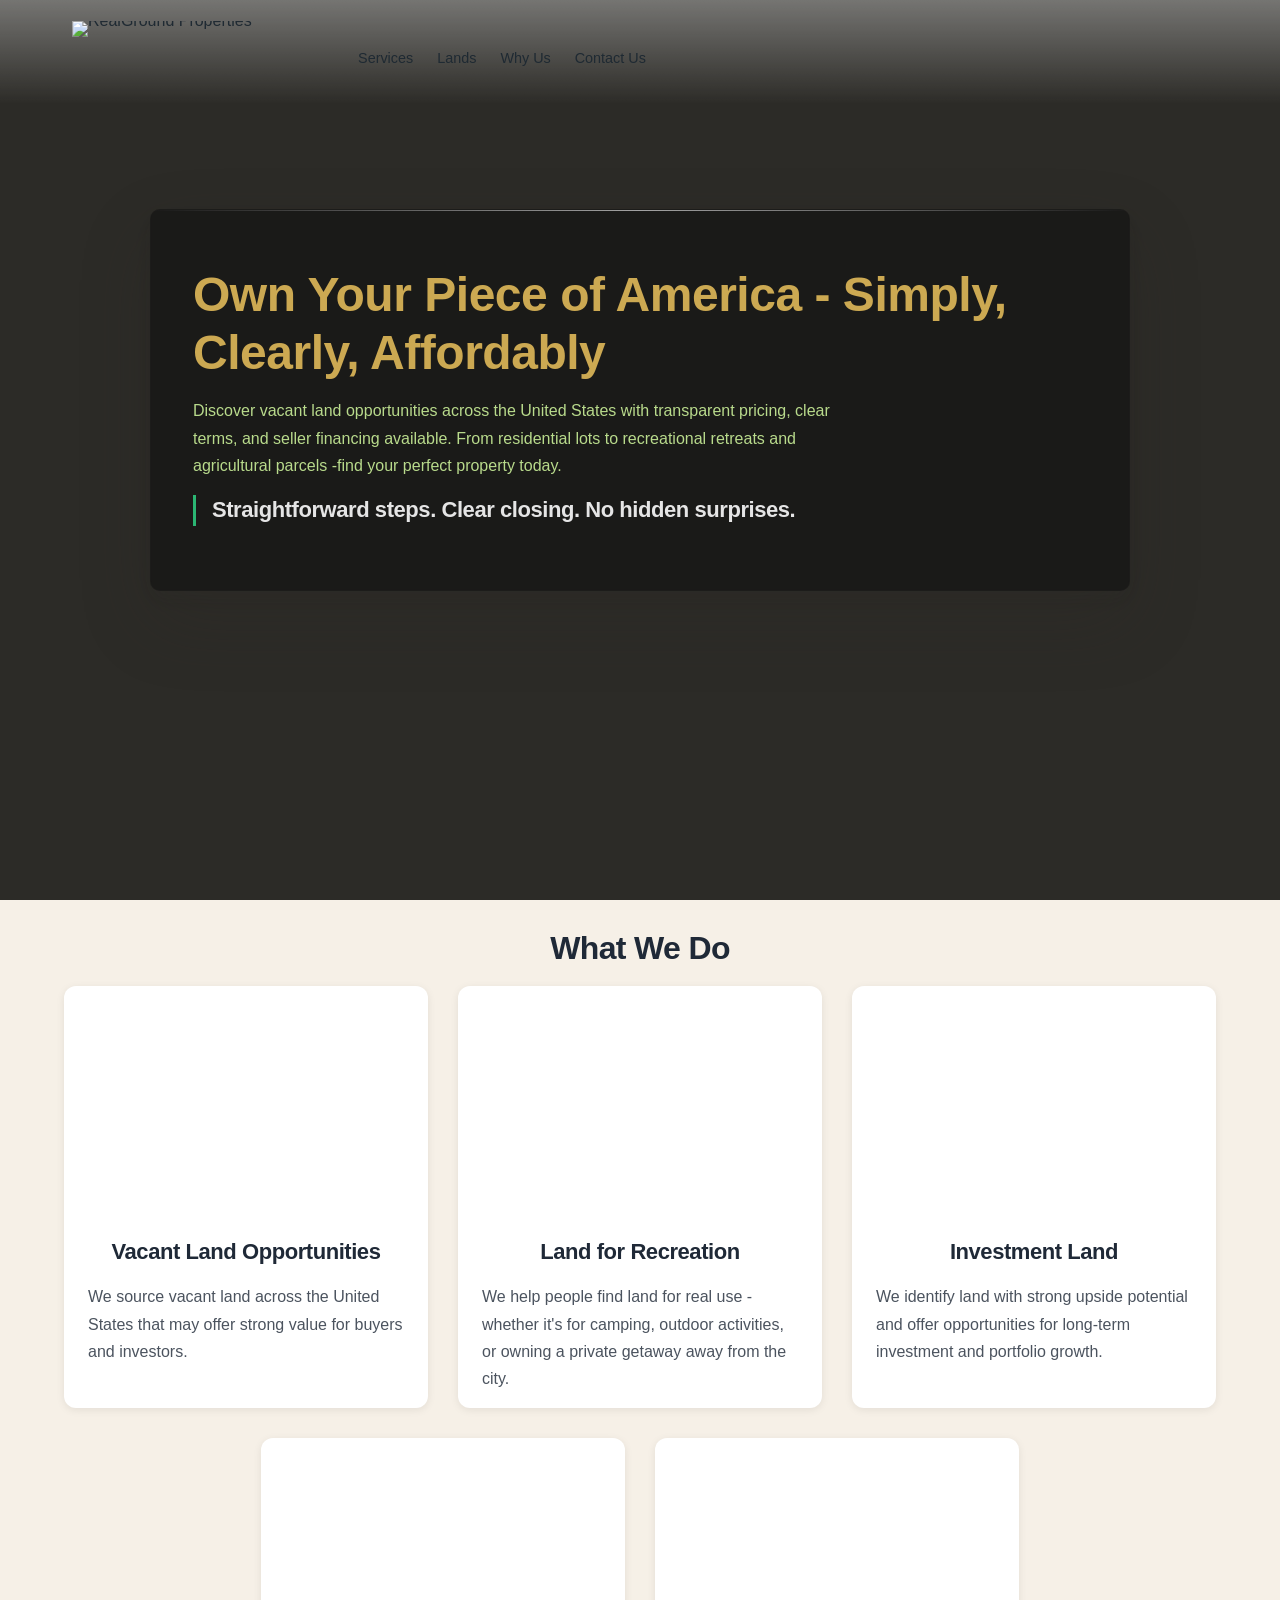
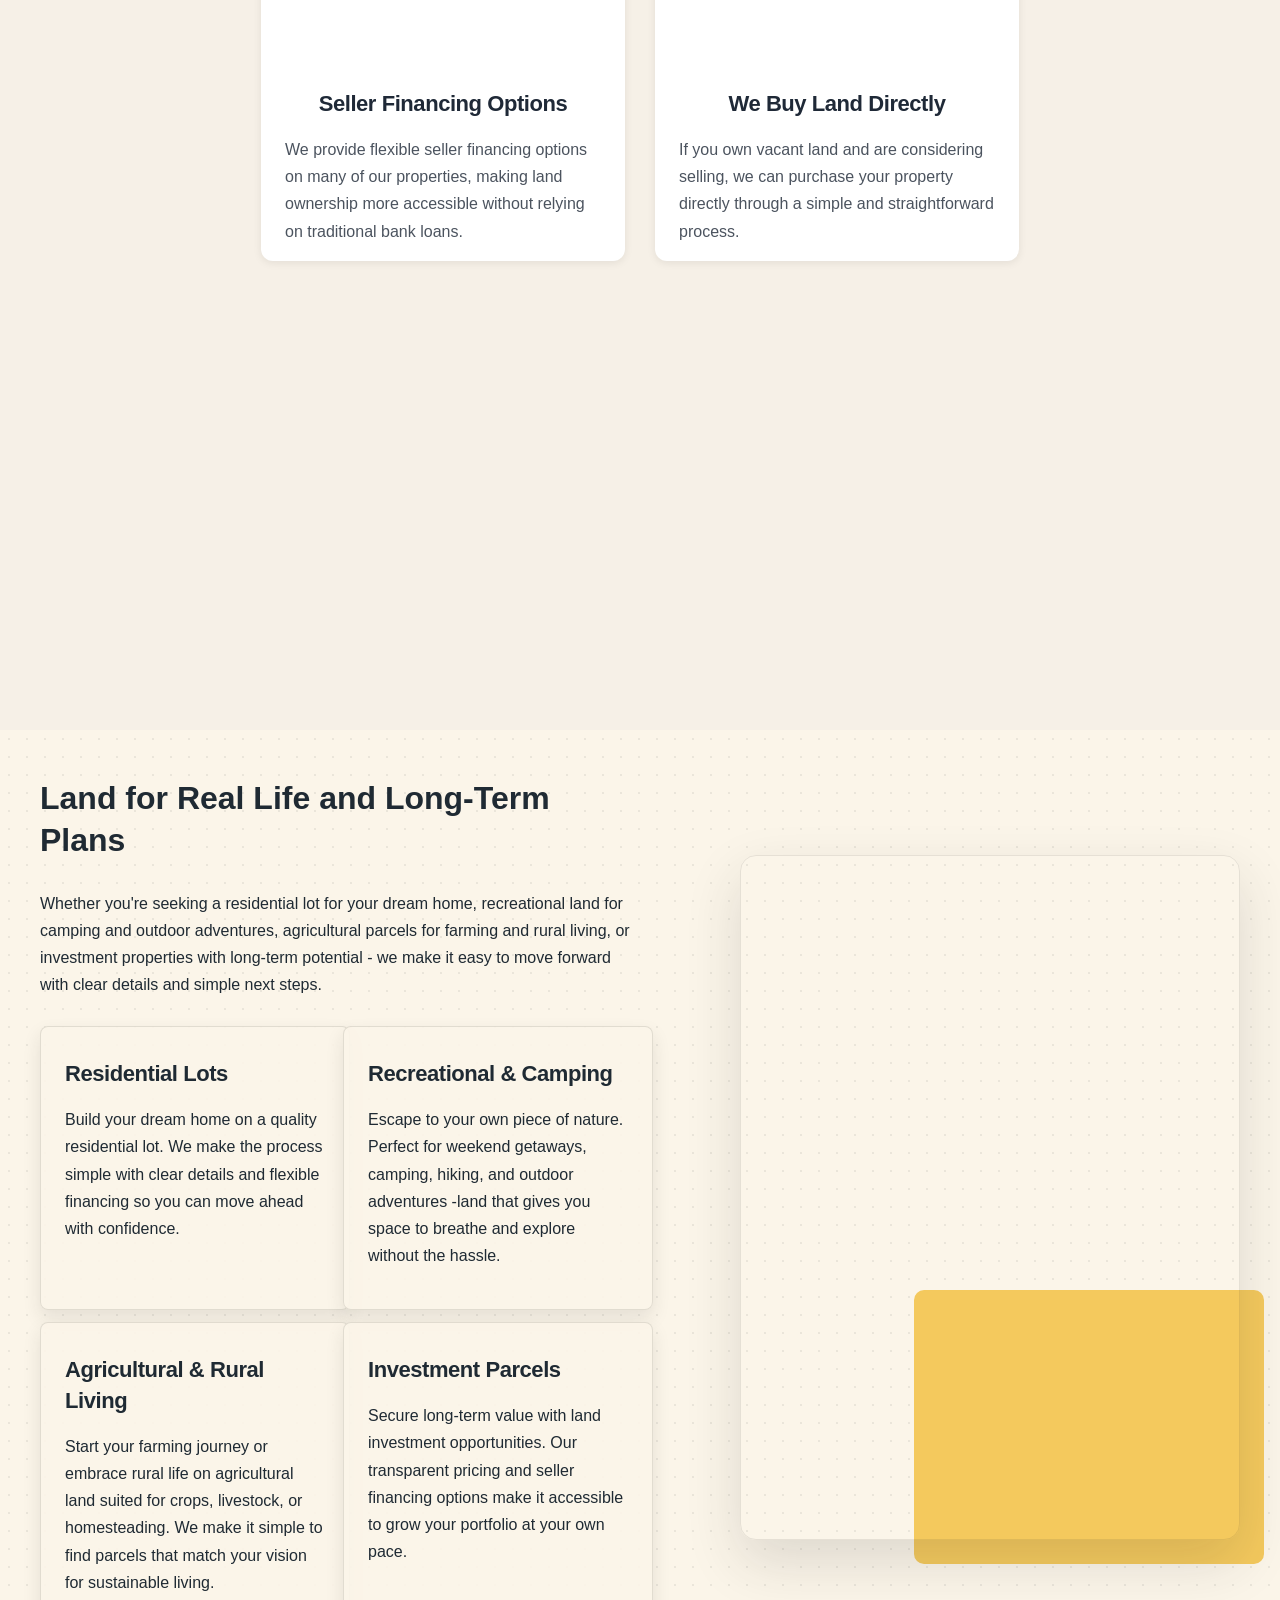
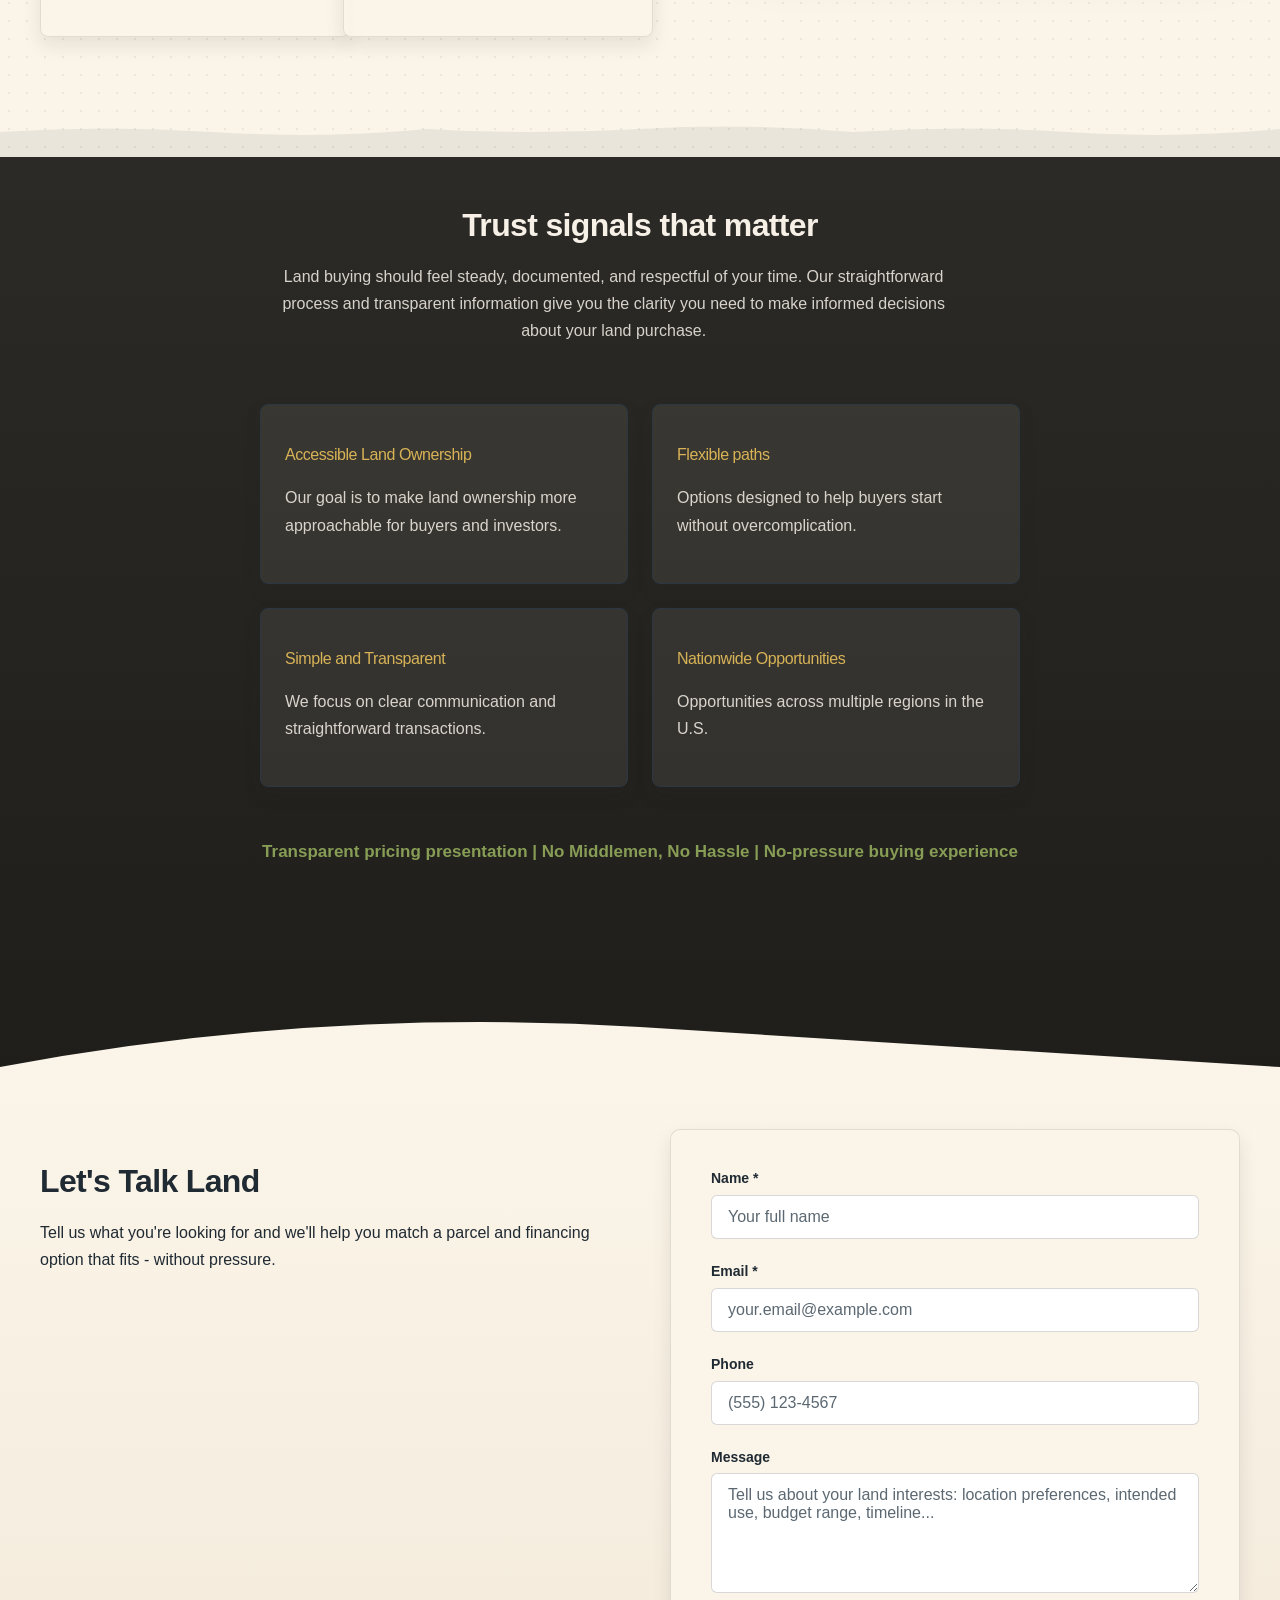
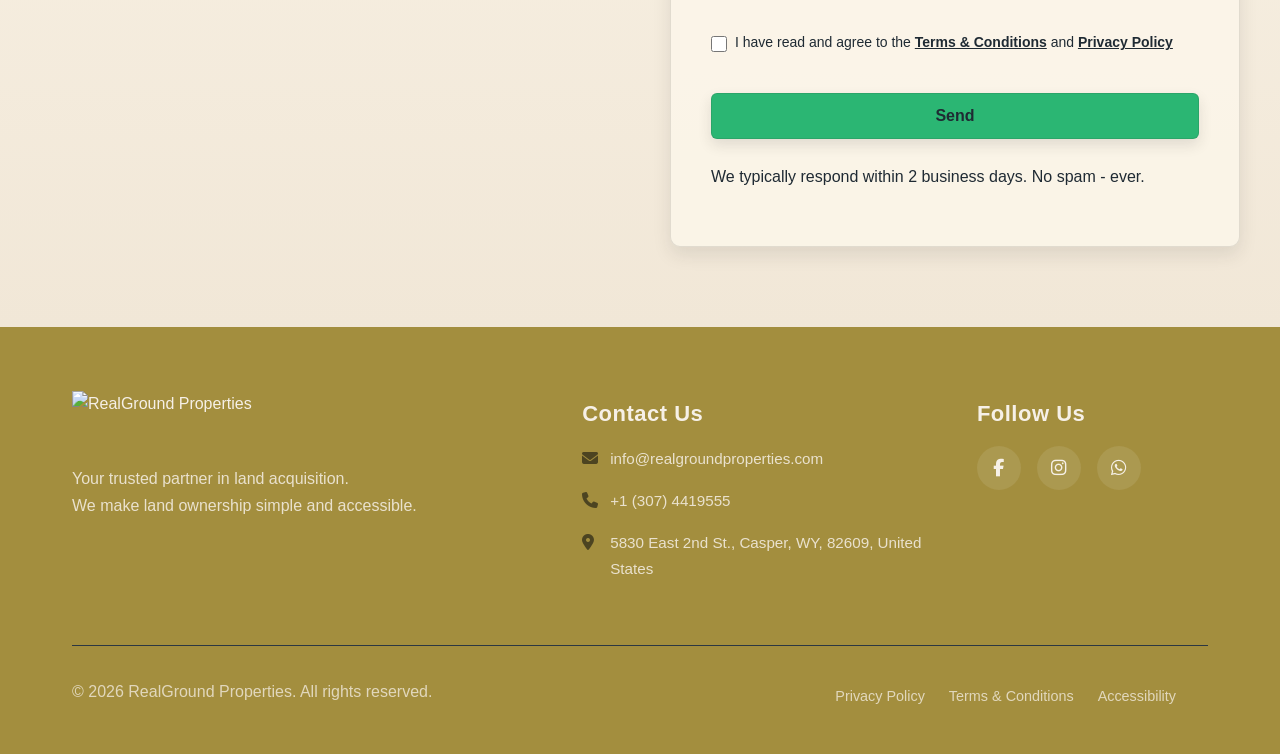
==== commit b88df8e7: "Background sync: Progressive GitHub Sync" ====
--- a/index.html
+++ b/index.html
@@ -1,5 +1,5 @@
 <!DOCTYPE html>
-<html lang="en" dir="ltr">
+<html lang="en">
 <head>
     <meta charset="UTF-8">
     <meta name="viewport" content="width=device-width, initial-scale=1.0">
@@ -220,9 +220,13 @@
 <!-- End Zappy Analytics -->
     <meta property="og:title" content="Own Vacant Land with Seller Financing - RealGround Properties">
     <meta property="og:description" content="RealGround Properties makes land ownership accessible. Browse residential lots, recreational land, and agricultural parcels with transparent pricing and flexible financing.">
+    <meta property="og:image" content="https://realgroundproperties.com/assets/og-home-og.jpg">
     <meta name="twitter:card" content="summary_large_image">
     <meta name="twitter:title" content="Own Vacant Land with Seller Financing - RealGround Properties">
     <meta name="twitter:description" content="RealGround Properties makes land ownership accessible. Browse residential lots, recreational land, and agricultural parcels with transparent pricing and flexible financing.">
+    <meta name="twitter:image" content="https://realgroundproperties.com/assets/og-home-og.jpg">
+    <script type="application/ld+json">{"@context":"https://schema.org","@graph":[{"@type":"LocalBusiness","@id":"https://realgroundproperties.com#organization","name":"RealGround Properties","url":"https://realgroundproperties.com","description":"RealGround Properties specializes in making vacant land ownership simple and accessible across the United States. They focus on providing transparent opportunities for buyers seeking residential lots, recreational land for camping and outdoor adventures, agricultural parcels for farming and rural living, and investment properties with long-term potential. The brand emphasizes a straightforward, honest approach with seller financing options available.","address":{"@type":"PostalAddress","streetAddress":"5830 East 2nd St., Casper, Casper"},"contactPoint":[{"@type":"ContactPoint","contactType":"customer service","email":"info@realgroundproperties.com","telephone":"+1 (307) 441 9555"}]},{"@type":"WebSite","@id":"https://realgroundproperties.com#website","url":"https://realgroundproperties.com","name":"RealGround Properties","publisher":{"@id":"https://realgroundproperties.com#organization"}},{"@type":"ContactPage","@id":"https://realgroundproperties.com#contactpage","url":"https://realgroundproperties.com","name":"Own Vacant Land with Seller Financing - RealGround Properties","mainEntity":{"@id":"https://realgroundproperties.com#organization"},"potentialAction":{"@type":"CommunicateAction","target":{"@type":"EntryPoint","urlTemplate":"https://realgroundproperties.com/api/email/contact-form","actionPlatform":["http/method=POST"],"contentType":"application/json"},"instrument":[{"@type":"PropertyValue","name":"name","propertyID":"text","valueRequired":true,"description":"Your full name"},{"@type":"PropertyValue","name":"email","propertyID":"email","valueRequired":true,"description":"your.email@example.com"},{"@type":"PropertyValue","name":"phone","propertyID":"tel","valueRequired":false,"description":"(555) 123-4567"},{"@type":"PropertyValue","name":"message","propertyID":"textarea","valueRequired":true,"description":"Tell us about your land interests: location preferences, intended use, budget range, timeline..."},{"@type":"PropertyValue","name":"privacy_consent","propertyID":"checkbox","valueRequired":true}]}}]}</script>
+    <meta property="og:url" content="https://realgroundproperties.com">
     <meta property="og:type" content="website">
   <meta property="og:locale" content="en_US">
   
@@ -230,6 +234,11 @@
   
   
   
+<style>
+@media (max-width: 768px) {
+  #zappy-section-3 { margin-top: -180px !important; }
+}
+</style>
   <link rel="stylesheet" href="https://cdnjs.cloudflare.com/ajax/libs/font-awesome/6.4.0/css/all.min.css">
 
     <!-- Favicons -->
@@ -686,6 +695,7 @@
 }
 </style>
     <link rel="stylesheet" href="/styles.css">
+    <script>window.ZAPPY_WEBSITE_ID = "d9f74f8d-98fa-4a19-858f-40786062521f"; window.ZAPPY_API_BASE = "https://api.zappy5.com";</script>
 
     <style id="zappy-dropdown-submenu-styles">
       /* ========== DESKTOP DROPDOWN SUBMENU STYLES ========== */
@@ -737,37 +747,38 @@
       @media (min-width: 769px) { .mobile-submenu-toggle { display: none !important; } }
     </style>
 
-    <style id="mobile-lang-menu-deployed-css">
-    @media (max-width: 768px) {
-      .lang-switcher,
-      .nav-cta-container .lang-switcher,
-      .nav-container .lang-switcher,
-      .navbar .lang-switcher,
-      .navbar .nav-cta-container .lang-switcher,
-      .nav-icons-left .lang-switcher,
-      .nav-ecommerce-icons .lang-switcher { display: none !important; }
-      .mobile-lang-menu { width: 100%; border-top: 1px solid rgba(128,128,128,0.2); padding: 8px 0 0 0; margin-top: 8px; }
-      .mobile-lang-toggle { display: flex !important; align-items: center; justify-content: space-between; width: 100%; padding: 12px 16px; background: none; border: none; cursor: pointer; font-size: 15px; color: inherit; font-family: inherit; }
-      .mobile-lang-toggle::after { content: ''; display: inline-block; width: 8px; height: 8px; border-right: 2px solid currentColor; border-bottom: 2px solid currentColor; transform: rotate(45deg); transition: transform 0.3s ease; margin-left: 8px; }
-      .mobile-lang-toggle.expanded::after { transform: rotate(-135deg); }
-      .mobile-lang-options { max-height: 0; overflow: hidden; transition: max-height 0.3s ease; }
-      .mobile-lang-options.expanded { max-height: 300px; }
-      .mobile-lang-option { display: flex !important; align-items: center; gap: 10px; padding: 10px 24px; text-decoration: none; color: inherit; font-size: 14px; font-family: inherit; }
-      .mobile-lang-option:hover { background: rgba(128,128,128,0.1); }
-      .mobile-lang-option.active { font-weight: 600; opacity: 0.7; pointer-events: none; }
-      .mobile-lang-option img { width: 20px; height: 20px; border-radius: 50%; }
-    }
-    @media (min-width: 769px) {
-      .mobile-lang-menu { display: none !important; }
-    }
-    </style>
-
     <style id="zappy-widget-visibility">
-      #mic-access-tool-general-button, .mic-access-tool-general-button,
-      #mic-init-access-tool .mic-access-tool-general-button, #mic-init-access-tool #mic-access-tool-general-button,
-      ._access-icon, #mic-access-tool-box, .mic-access-tool-box,
-      #mic-init-access-tool #mic-access-tool-box, div[id*="mic-access-tool-box"], ._access-menu {
-        display: none !important; visibility: hidden !important; opacity: 0 !important; pointer-events: none !important;
+      html[dir="rtl"] .whatsapp-float { right: 20px !important; left: auto !important; }
+      html[dir="ltr"] .whatsapp-float, html:not([dir]) .whatsapp-float { left: 20px !important; right: auto !important; }
+      html[dir="rtl"] #mic-access-tool-general-button, html[dir="rtl"] .mic-access-tool-general-button,
+      html[dir="rtl"] #mic-init-access-tool .mic-access-tool-general-button,
+      html[dir="rtl"] #mic-init-access-tool #mic-access-tool-general-button,
+      html[dir="rtl"] ._access-icon { left: 20px !important; right: auto !important; }
+      html[dir="ltr"] #mic-access-tool-general-button, html[dir="ltr"] .mic-access-tool-general-button,
+      html[dir="ltr"] #mic-init-access-tool .mic-access-tool-general-button,
+      html[dir="ltr"] #mic-init-access-tool #mic-access-tool-general-button,
+      html[dir="ltr"] ._access-icon,
+      html:not([dir]) #mic-access-tool-general-button, html:not([dir]) .mic-access-tool-general-button,
+      html:not([dir]) #mic-init-access-tool .mic-access-tool-general-button,
+      html:not([dir]) #mic-init-access-tool #mic-access-tool-general-button,
+      html:not([dir]) ._access-icon { right: 20px !important; left: auto !important; }
+      @media (max-width: 768px) { .whatsapp-float { display: flex !important; } }
+      @media (min-width: 769px) { .whatsapp-float { display: flex !important; } }
+      @media (max-width: 768px) {
+        #mic-access-tool-general-button, .mic-access-tool-general-button,
+        #mic-init-access-tool .mic-access-tool-general-button, #mic-init-access-tool #mic-access-tool-general-button,
+        ._access-icon, #mic-access-tool-box, .mic-access-tool-box,
+        #mic-init-access-tool #mic-access-tool-box, div[id*="mic-access-tool-box"], ._access-menu {
+          display: none !important; visibility: hidden !important; opacity: 0 !important; pointer-events: none !important;
+        }
+      }
+      @media (min-width: 769px) {
+        #mic-access-tool-general-button, .mic-access-tool-general-button,
+        #mic-init-access-tool .mic-access-tool-general-button, #mic-init-access-tool #mic-access-tool-general-button,
+        ._access-icon, #mic-access-tool-box, .mic-access-tool-box,
+        #mic-init-access-tool #mic-access-tool-box, div[id*="mic-access-tool-box"], ._access-menu {
+          display: none !important; visibility: hidden !important; opacity: 0 !important; pointer-events: none !important;
+        }
       }
     </style>
 </head>
@@ -1237,7 +1248,7 @@
   <div class="home-Hero-section__background" style="background-image: none; background-size: cover; background-position: center" id="zappy-section-1"></div>
   
   <div class="home-Hero-section__container" style="justify-content: center" id="zappy-section-2">
-    <div class="home-Hero-section__content-card" style="background-color: rgba(18, 18, 18, 0.67); backdrop-filter: blur(1px); max-width: 980px; margin-top: -100px" id="zappy-section-3">
+    <div class="home-Hero-section__content-card" style="background-color: #121212ab; backdrop-filter: blur(1px); max-width: 980px; margin-top: -100px" data-mobile-style="margin-top: -180px" id="zappy-section-3">
       <h1 class="home-Hero-section__headline" ><font color="#cca952">Own Your Piece of America - Simply, Clearly, Affordably</font></h1>
       
       <p class="home-Hero-section__description" style="color: #b9db8c">Discover vacant land opportunities across the United States with transparent pricing, clear terms, and seller financing available. From residential lots to recreational retreats and agricultural parcels -find your perfect property today.</p>
@@ -1326,7 +1337,7 @@
 
 
 <section id="services" class="home-services-section" data-layout-spec="Home-services">
-  <div class="home-services-container zappy-preserve-css-grid" id="zappy-auto-grid-1773860735891-ku7tlm" data-zappy-auto-grid="true" data-original-item-width="660" data-original-gap="12px" style="--zappy-grid-cols: 660px 560px !important; grid-template-columns: repeat(2, minmax(0, 1fr)); display: grid; --zappy-grid-cols: repeat(2, minmax(0, 1fr)); gap: 12px; align-items: stretch !important;" data-zappy-grid-align="start" data-zappy-explicit-columns="true"><div class="home-services-content-column" style="gap: 12px"><grammarly-extension data-grammarly-shadow-root="true" style="position: absolute; top: 0px; left: 0px; pointer-events: none; --rem: 16" class="dnXmp"></grammarly-extension><grammarly-extension data-grammarly-shadow-root="true" style="position: absolute; top: 0px; left: 0px; pointer-events: none; --rem: 16" class="dnXmp"></grammarly-extension>
+  <div class="home-services-container zappy-preserve-css-grid" id="zappy-auto-grid-1773860735891-ku7tlm" data-zappy-auto-grid="true" data-original-item-width="660" data-original-gap="12px" style="--zappy-grid-cols: repeat(2, minmax(0, 1fr)) !important; grid-template-columns: repeat(2, minmax(0, 1fr)); display: grid; --zappy-grid-cols: repeat(2, minmax(0, 1fr)); gap: 12px; align-items: stretch !important;" data-zappy-grid-align="start" data-zappy-explicit-columns="true"><div class="home-services-content-column" style="gap: 12px"><grammarly-extension data-grammarly-shadow-root="true" style="position: absolute; top: 0px; left: 0px; pointer-events: none; --rem: 16" class="dnXmp"></grammarly-extension><grammarly-extension data-grammarly-shadow-root="true" style="position: absolute; top: 0px; left: 0px; pointer-events: none; --rem: 16" class="dnXmp"></grammarly-extension>
       <h2 >Land for Real Life and Long-Term Plans</h2>
       <p class="home-services-intro" style="max-width: 813px; margin-left: auto; margin-right: auto" data-zappy-text-width="custom">Whether you're seeking a residential lot for your dream home, recreational land for camping and outdoor adventures, agricultural parcels for farming and rural living, or investment properties with long-term potential - we make it easy to move forward with clear details and simple next steps.</p>
       
@@ -1641,80 +1652,10 @@
       window.addEventListener('scroll',onS,{passive:true});
       window.addEventListener('resize',onS,{passive:true});
       onS();
-      var heroEl=document.querySelector('section[class*="hero"],[data-hero-type],main>section:first-child');
+      var heroEl=document.querySelector('section[class*="hero"],[data-hero-type],main:not(.courses-page-main)>section:first-child');
       var hasDH=false;
       if(heroEl){var hCs=getComputedStyle(heroEl);var hBI=hCs.backgroundImage;if(hBI&&hBI!=='none'){if(hBI.indexOf('url(')!==-1){var hM2=hCs.backgroundColor.match(/\d+/g);if(hM2&&hM2.length>=3){hasDH=sLum(parseInt(hM2[0]),parseInt(hM2[1]),parseInt(hM2[2]))<0.4;}else{hasDH=true;}}else if(hBI.indexOf('gradient')!==-1){var cM=hBI.match(/rgba?\(\s*(\d+)\s*,\s*(\d+)\s*,\s*(\d+)/g);if(cM&&cM.length>0){var tLm=0;for(var ci=0;ci<cM.length;ci++){var pts=cM[ci].match(/\d+/g);tLm+=sLum(parseInt(pts[0]),parseInt(pts[1]),parseInt(pts[2]));}hasDH=(tLm/cM.length)<0.4;}else{hasDH=true;}}else{hasDH=true;}}else{var hM=hCs.backgroundColor.match(/\d+/g);if(hM&&hM.length>=3){hasDH=sLum(parseInt(hM[0]),parseInt(hM[1]),parseInt(hM[2]))<0.4;}}}
       if(!hasDH){window.removeEventListener('scroll',onS);window.removeEventListener('resize',onS);applyScrolled();window._zappyNavNoDarkHero=true;}
-    })();
-    </script>
-
-    <script id="zappy-mobile-lang-menu-script">
-    (function() {
-      function initMobileLangMenu() {
-        if (window.innerWidth > 768) {
-          var existingMenu = document.querySelector('.mobile-lang-menu');
-          if (existingMenu) existingMenu.remove();
-          return;
-        }
-        if (document.querySelector('.mobile-lang-menu')) return;
-        var switcher = document.querySelector('.lang-switcher');
-        if (!switcher) return;
-        var dropdown = switcher.querySelector('.lang-switcher-dropdown');
-        if (!dropdown) return;
-        var options = dropdown.querySelectorAll('.lang-option');
-        if (options.length === 0) return;
-        var navMenu = document.getElementById('navMenu') || document.querySelector('.nav-menu') || document.querySelector('nav ul');
-        if (!navMenu) return;
-        var currentLang = document.documentElement.lang || 'en';
-        var langConfigs = {
-          he: {name:'עברית',flag:'https://api.iconify.design/circle-flags/il.svg'},
-          en: {name:'English',flag:'https://api.iconify.design/circle-flags/us.svg'},
-          ar: {name:'العربية',flag:'https://api.iconify.design/circle-flags/sa.svg'},
-          fr: {name:'Français',flag:'https://api.iconify.design/circle-flags/fr.svg'},
-          es: {name:'Español',flag:'https://api.iconify.design/circle-flags/es.svg'},
-          de: {name:'Deutsch',flag:'https://api.iconify.design/circle-flags/de.svg'},
-          ru: {name:'Русский',flag:'https://api.iconify.design/circle-flags/ru.svg'},
-          zh: {name:'中文',flag:'https://api.iconify.design/circle-flags/cn.svg'},
-          ja: {name:'日本語',flag:'https://api.iconify.design/circle-flags/jp.svg'},
-          pt: {name:'Português',flag:'https://api.iconify.design/circle-flags/br.svg'},
-          it: {name:'Italiano',flag:'https://api.iconify.design/circle-flags/it.svg'},
-          ko: {name:'한국어',flag:'https://api.iconify.design/circle-flags/kr.svg'}
-        };
-        var container = document.createElement('div');
-        container.className = 'mobile-lang-menu';
-        var currentConfig = langConfigs[currentLang] || {name:currentLang,flag:''};
-        var toggleBtn = document.createElement('button');
-        toggleBtn.className = 'mobile-lang-toggle';
-        toggleBtn.type = 'button';
-        var currentFlagHtml = currentConfig.flag ? '<img src="' + currentConfig.flag + '" width="20" height="20" alt="" style="border-radius:50%;margin-right:8px;margin-left:8px;">' : '';
-        toggleBtn.innerHTML = currentFlagHtml + currentConfig.name;
-        container.appendChild(toggleBtn);
-        var optionsDiv = document.createElement('div');
-        optionsDiv.className = 'mobile-lang-options';
-        var currentLink = document.createElement('a');
-        currentLink.className = 'mobile-lang-option active';
-        currentLink.href = '#';
-        currentLink.innerHTML = currentFlagHtml + currentConfig.name;
-        optionsDiv.appendChild(currentLink);
-        options.forEach(function(opt) {
-          var link = document.createElement('a');
-          link.className = 'mobile-lang-option';
-          link.href = opt.getAttribute('href');
-          link.innerHTML = opt.innerHTML;
-          optionsDiv.appendChild(link);
-        });
-        container.appendChild(optionsDiv);
-        navMenu.appendChild(container);
-        toggleBtn.addEventListener('click', function(e) {
-          e.preventDefault();
-          e.stopPropagation();
-          toggleBtn.classList.toggle('expanded');
-          optionsDiv.classList.toggle('expanded');
-        });
-      }
-      if (document.readyState === 'loading') { document.addEventListener('DOMContentLoaded', initMobileLangMenu); }
-      else { initMobileLangMenu(); }
-      window.addEventListener('resize', function() { clearTimeout(window._mlrt); window._mlrt = setTimeout(initMobileLangMenu, 250); });
     })();
     </script>
 
@@ -1733,8 +1674,11 @@
       function applyMobile(){
         if(_applied)return;_applied=true;
         document.querySelectorAll('[data-zappy-zoom-wrapper="true"]').forEach(function(w){
+          if(_isHeroBg(w))return;
           var cw=w.style.getPropertyValue('width');
-          if(!cw||cw==='100%')return;
+          var _sW=parseFloat(w.getAttribute('data-zappy-zoom-wrapper-width'))||0;
+          var _sH=parseFloat(w.getAttribute('data-zappy-zoom-wrapper-height'))||0;
+          if(!cw&&!(_sW>0&&_sH>0))return;
           if(!w._zappyDesktop)w._zappyDesktop={wStyle:w.getAttribute('style')};
           var img=w.querySelector('img');
           if(!img)return;
@@ -1743,7 +1687,6 @@
           var mobileZoom=parseFloat(mobileZoomStr);
           var mobileSrc=img.getAttribute('data-zappy-mobile-src');
           var mobilePos=img.getAttribute('data-zappy-mobile-object-position');
-          var hasMobileOverrides=mobilePos||mobileZoomStr;
           var parentOvf=w.parentElement?((w.parentElement.style.overflow||'')+(window.getComputedStyle(w.parentElement).overflow||'')).trim():'';
           var inConstrainedParent=parentOvf.indexOf('hidden')!==-1||parentOvf.indexOf('clip')!==-1;
           if(inConstrainedParent){
@@ -1753,43 +1696,41 @@
             w.style.setProperty('max-width','100%','important');
           }
           if(mobileSrc)img.src=mobileSrc;
-          if(hasMobileOverrides){
+          function _applyZoomCrop(_img,_w,_ePos,_eZoom){
+            var rect=_w.getBoundingClientRect();
+            if(!rect||!rect.width||!rect.height)return;
+            var nW=_img.naturalWidth||0,nH=_img.naturalHeight||0;
+            if(!(nW>0&&nH>0))return;
+            var iA=nW/nH,cA=rect.width/rect.height;
+            var cv=_coverPct(iA,cA);
+            var wP=100,hP=100;
+            if(_eZoom>=1){wP=cv.w*_eZoom;hP=cv.h*_eZoom;}
+            else{var t2=(_eZoom-0.5)/0.5;if(!isFinite(t2))t2=0;t2=Math.max(0,Math.min(1,t2));wP=100+t2*(cv.w-100);hP=100+t2*(cv.h-100);}
+            var p2=_parsePos(_ePos);
+            var lP=(100-wP)*(p2.x/100);
+            var tP=(100-hP)*(p2.y/100);
+            _img.style.setProperty('position','absolute','important');
+            _img.style.setProperty('left',lP+'%','important');
+            _img.style.setProperty('top',tP+'%','important');
+            _img.style.setProperty('width',wP+'%','important');
+            _img.style.setProperty('height',hP+'%','important');
+            _img.style.setProperty('max-width','none','important');
+            _img.style.setProperty('max-height','none','important');
+            _img.style.setProperty('display','block','important');
+            _img.style.setProperty('object-fit',_eZoom<1?'fill':'cover','important');
+            _img.style.setProperty('transform','none','important');
+            _img.style.setProperty('margin','0','important');
+          }
+          if(_sW>0&&_sH>0){
             var effZoom=(isFinite(mobileZoom)&&mobileZoom>0)?mobileZoom:(parseFloat(img.getAttribute('data-zappy-zoom'))||1);
-            var effPos=mobilePos||'50% 50%';
+            var effPos=mobilePos||img.getAttribute('data-zappy-object-position')||img.style.objectPosition||'50% 50%';
             w.style.setProperty('overflow','hidden','important');
             w.style.setProperty('position','relative','important');
             w.style.setProperty('width','100%','important');
             w.style.setProperty('max-width','100%','important');
-            var _sW=parseFloat(w.getAttribute('data-zappy-zoom-wrapper-width'))||0;
-            var _sH=parseFloat(w.getAttribute('data-zappy-zoom-wrapper-height'))||0;
-            if(_sW>0&&_sH>0){w.style.setProperty('aspect-ratio',_sW+'/'+_sH,'important');w.style.setProperty('height','auto','important');}
-            function _applyZoomCrop(_img,_w,_ePos,_eZoom){
-              var rect=_w.getBoundingClientRect();
-              if(!rect||!rect.width||!rect.height)return;
-              var nW=_img.naturalWidth||0,nH=_img.naturalHeight||0;
-              if(!(nW>0&&nH>0))return;
-              var iA=nW/nH,cA=rect.width/rect.height;
-              var cv=_coverPct(iA,cA);
-              var wP=100,hP=100;
-              if(_eZoom>=1){wP=cv.w*_eZoom;hP=cv.h*_eZoom;}
-              else{var t2=(_eZoom-0.5)/0.5;if(!isFinite(t2))t2=0;t2=Math.max(0,Math.min(1,t2));wP=100+t2*(cv.w-100);hP=100+t2*(cv.h-100);}
-              var p2=_parsePos(_ePos);
-              var lP=(100-wP)*(p2.x/100);
-              var tP=(100-hP)*(p2.y/100);
-              _img.style.setProperty('position','absolute','important');
-              _img.style.setProperty('left',lP+'%','important');
-              _img.style.setProperty('top',tP+'%','important');
-              _img.style.setProperty('width',wP+'%','important');
-              _img.style.setProperty('height',hP+'%','important');
-              _img.style.setProperty('max-width','none','important');
-              _img.style.setProperty('max-height','none','important');
-              _img.style.setProperty('display','block','important');
-              _img.style.setProperty('object-fit',_eZoom<1?'fill':'cover','important');
-              _img.style.setProperty('transform','none','important');
-              _img.style.setProperty('margin','0','important');
-            }
+            if(_sW>0&&_sH>0){w.style.setProperty('padding-bottom','0','important');w.style.setProperty('aspect-ratio',_sW+'/'+_sH,'important');w.style.setProperty('height','auto','important');}
             _applyZoomCrop(img,w,effPos,effZoom);
-            if(mobileSrc&&!(img.complete&&img.naturalWidth>0)){
+            if(!(img.complete&&img.naturalWidth>0)){
               (function(_i,_w2,_p,_z){_i.addEventListener('load',function _ol(){_i.removeEventListener('load',_ol);try{_applyZoomCrop(_i,_w2,_p,_z);}catch(e){}});
               })(img,w,effPos,effZoom);
             }
--- a/styles.css
+++ b/styles.css
@@ -198,7 +198,7 @@
   line-height: 1.7 !important;
   color: var(--text-dark);
   background-color: var(--bg-light);
-  overflow-x: hidden;
+  overflow-x: clip;
 }
 
 h1, h2, h3, h4, h5, h6 {
@@ -3273,7 +3273,7 @@
   html, body {
     width: 100% !important;
     max-width: 100vw !important;
-    overflow-x: hidden !important;
+    overflow-x: clip !important;
     box-sizing: border-box !important;
   }
   
@@ -3786,22 +3786,7 @@
 [dir="rtl"] .legal-page-content .legal-reference {
   border-left: none;
   border-right: 4px solid currentColor;
-}
-
-/* Cookie Consent Styles */
-
-/* Cookie Consent Customizations */
-:root {
-  --cc-btn-primary-bg: #3b82f6;
-  --cc-btn-primary-border: #3b82f6;
-  --cc-btn-primary-hover-bg: #2269dd;
-}
-
-#cc--main {
-  font-family: inherit !important;
-}
-
-.cc-btn.cc--btn-primary {
+}.cc-btn.cc--btn-primary {
   background-color: var(--cc-btn-primary-bg) !important;
   border-color: var(--cc-btn-primary-border) !important;
 }
@@ -3810,24 +3795,7 @@
   background-color: var(--cc-btn-primary-hover-bg) !important;
 }
 
-/* Responsive adjustments */
-@media (max-width: 768px) {
-  #cc--main .cc__btn {
-    font-size: 14px !important;
-    padding: 8px 16px !important;
-  }
-  
-  .cc__modal .cc__modal-content {
-    margin: 10px !important;
-  }
-}
-
-/* Cookie preferences button in footer */
-.cookie-preferences-btn:hover {
-  text-decoration: none !important;
-}
-
-/* Accessibility Styles */
+/* Responsive adjustments *//* Cookie preferences button in footer *//* Accessibility Styles */
 
 /* Basic Accessibility Enhancements */
 :root {
@@ -3844,8 +3812,7 @@
   padding: 8px !important;
   text-decoration: none !important;
   z-index: 10000 !important;
-  border-radius: 4px !important;
-}
+  border-radius: 4px !important; transform: none; }
 
 /* Enhanced focus indicators */
 *:focus {
@@ -3917,11 +3884,6 @@
 }
 
 /* Hide text nodes specifically */
-#mic-access-tool-general-button::before,
-#mic-access-tool-general-button::after {
-  content: none !important;
-  display: none !important;
-}
 
 /* Hover state - keep text hidden */
 #mic-access-tool-general-button:hover {
@@ -4035,73 +3997,19 @@
 /* TODO: Can be re-enabled in the future by removing display: none */
 /* The widget can be shown via ALT+A keyboard shortcut (desktop only) */
 /* Target Mickidum accessibility button with high specificity */
-#mic-access-tool-general-button,
-.mic-access-tool-general-button,
-#mic-init-access-tool .mic-access-tool-general-button,
-#mic-init-access-tool #mic-access-tool-general-button,
-._access-icon {
-  display: none !important; /* Hidden by default - can be re-enabled */
-}
 
 /* Target Mickidum accessibility menu with high specificity */
-#mic-access-tool-box,
-.mic-access-tool-box,
-#mic-init-access-tool #mic-access-tool-box,
-div[id*="mic-access-tool-box"],
-._access-menu {
-  display: none !important; /* Hidden by default - can be re-enabled */
-}
 
 /* Show accessibility widget when ALT+A keyboard shortcut is used (desktop only) */
-body.accessibility-widget-visible #mic-access-tool-general-button,
-body.accessibility-widget-visible .mic-access-tool-general-button,
-body.accessibility-widget-visible #mic-init-access-tool .mic-access-tool-general-button,
-body.accessibility-widget-visible #mic-init-access-tool #mic-access-tool-general-button,
-body.accessibility-widget-visible ._access-icon {
-  display: flex !important; /* Show button when visible class is added */
-}
-
-body.accessibility-widget-visible #mic-access-tool-box,
-body.accessibility-widget-visible .mic-access-tool-box,
-body.accessibility-widget-visible #mic-init-access-tool #mic-access-tool-box,
-body.accessibility-widget-visible div[id*="mic-access-tool-box"],
-body.accessibility-widget-visible ._access-menu {
-  display: block !important; /* Show menu when visible class is added */
-}
+
 
 /* On mobile, ensure it stays hidden */
 @media (max-width: 768px) {
   /* Hide the accessibility button on mobile - higher specificity */
-  #mic-access-tool-general-button,
-  .mic-access-tool-general-button,
-  #mic-init-access-tool .mic-access-tool-general-button,
-  #mic-init-access-tool #mic-access-tool-general-button,
-  ._access-icon {
-    display: none !important; /* Hidden on mobile - can be re-enabled */
-  }
   
   /* Hide the accessibility menu on mobile - higher specificity */
-  #mic-access-tool-box,
-  .mic-access-tool-box,
-  #mic-init-access-tool #mic-access-tool-box,
-  div[id*="mic-access-tool-box"],
-  ._access-menu {
-    display: none !important; /* Hidden on mobile - can be re-enabled */
-  }
   
   /* Ensure mobile never shows widget even with keyboard shortcut */
-  body.accessibility-widget-visible #mic-access-tool-general-button,
-  body.accessibility-widget-visible .mic-access-tool-general-button,
-  body.accessibility-widget-visible #mic-init-access-tool .mic-access-tool-general-button,
-  body.accessibility-widget-visible #mic-init-access-tool #mic-access-tool-general-button,
-  body.accessibility-widget-visible ._access-icon,
-  body.accessibility-widget-visible #mic-access-tool-box,
-  body.accessibility-widget-visible .mic-access-tool-box,
-  body.accessibility-widget-visible #mic-init-access-tool #mic-access-tool-box,
-  body.accessibility-widget-visible div[id*="mic-access-tool-box"],
-  body.accessibility-widget-visible ._access-menu {
-    display: none !important;
-  }
 }
 
 
@@ -4798,6 +4706,12 @@
   grid-template-columns: 2fr 1.5fr 1fr !important;
 }
 }
+
+@media (max-width: 768px) {
+#zappy-section-0-dup-1773844088356 #zappy-section-3 {
+  margin-top: -260px !important;
+}
+}
 /* mobile-submenu-overflow-fix */
 @media (max-width: 768px) {
   .navbar .sub-menu.mobile-expanded,
@@ -4866,82 +4780,6 @@
 #navMenu .dropdown-menu.zappy-empty-submenu {
   display: none !important;
 }
-
-
-/* ========== RTL MOBILE NAVBAR FIX (zappy-rtl-mobile-fix) ========== */
-/* High-specificity rules to ensure RTL positioning wins over any [lang="en"] conflicts */
-/* For RTL sites: hamburger on RIGHT, phone on LEFT (mirror of LTR layout) */
-/* NOTE: Includes both html[dir="rtl"] AND [dir="rtl"] selectors as fallback */
-/* because some pages may be wrapped with <html lang="en"> (missing dir="rtl" on html) */
-/* but still have dir="rtl" on <body> or other ancestor elements */
-
-@media (max-width: 768px) {
-  /* RTL Mobile Toggle (hamburger) - positioned on RIGHT */
-  /* Using multiple parent selectors for higher specificity */
-  html[dir="rtl"] .navbar .mobile-toggle,
-  html[dir="rtl"] nav .mobile-toggle,
-  html[dir="rtl"] header .mobile-toggle,
-  html[dir="rtl"] .nav-container .mobile-toggle,
-  html[dir="rtl"] .mobile-toggle,
-  [dir="rtl"] .navbar .mobile-toggle,
-  [dir="rtl"] nav .mobile-toggle,
-  [dir="rtl"] header .mobile-toggle,
-  [dir="rtl"] .nav-container .mobile-toggle,
-  [dir="rtl"] .mobile-toggle,
-  html[lang="he"] .mobile-toggle,
-  html[lang="ar"] .mobile-toggle {
-    left: auto !important;
-    right: 15px !important;
-  }
-  
-  /* RTL Phone Button - positioned on LEFT */
-  html[dir="rtl"] .navbar .phone-header-btn,
-  html[dir="rtl"] nav .phone-header-btn,
-  html[dir="rtl"] header .phone-header-btn,
-  html[dir="rtl"] .nav-container .phone-header-btn,
-  html[dir="rtl"] .phone-header-btn,
-  [dir="rtl"] .navbar .phone-header-btn,
-  [dir="rtl"] nav .phone-header-btn,
-  [dir="rtl"] header .phone-header-btn,
-  [dir="rtl"] .nav-container .phone-header-btn,
-  [dir="rtl"] .phone-header-btn,
-  html[lang="he"] .phone-header-btn,
-  html[lang="ar"] .phone-header-btn {
-    left: 15px !important;
-    right: auto !important;
-  }
-  
-  /* RTL Mobile Menu - slides from RIGHT */
-  html[dir="rtl"] .navbar .nav-menu,
-  html[dir="rtl"] nav .nav-menu,
-  html[dir="rtl"] header .nav-menu,
-  html[dir="rtl"] .nav-container .nav-menu,
-  html[dir="rtl"] .nav-menu,
-  [dir="rtl"] .navbar .nav-menu,
-  [dir="rtl"] nav .nav-menu,
-  [dir="rtl"] header .nav-menu,
-  [dir="rtl"] .nav-container .nav-menu,
-  [dir="rtl"] .nav-menu,
-  html[lang="he"] .nav-menu,
-  html[lang="ar"] .nav-menu {
-    left: auto !important;
-    right: 0 !important;
-  }
-  
-  /* RTL Mobile Menu Links - text align right */
-  html[dir="rtl"] .nav-menu a,
-  html[dir="rtl"] .nav-menu li,
-  [dir="rtl"] .nav-menu a,
-  [dir="rtl"] .nav-menu li,
-  html[lang="he"] .nav-menu a,
-  html[lang="he"] .nav-menu li,
-  html[lang="ar"] .nav-menu a,
-  html[lang="ar"] .nav-menu li {
-    text-align: right !important;
-  }
-}
-
-/* ========== END RTL MOBILE NAVBAR FIX ========== */
 
 
 /* ========== NAV CONTAINER MIN-HEIGHT FIX (nav-container-min-height-fix) ========== */
@@ -5172,17 +5010,39 @@
     min-width: 0 !important;
   }
   
-  /* CRITICAL: Constrain zoom wrappers on mobile - they often have fixed pixel widths */
+  /* CRITICAL: Constrain zoom wrappers on mobile without breaking saved crop geometry */
   [data-zappy-zoom-wrapper="true"] {
     width: 100% !important;
     max-width: 100% !important;
     min-width: 0 !important;
+    overflow: hidden !important;
+    position: relative !important;
+  }
+
+  /* The zoom wrapper's image is position:absolute (so it contributes 0 to the
+     wrapper's intrinsic content width). Inserted-element parents that carry a
+     desktop pixel height can either collapse to 0px wide or preserve a stale
+     desktop height after their child wrapper shrinks on mobile. Force them
+     to fill the parent container and let the wrapper's aspect-ratio determine
+     the real height, eliminating empty space before following text. */
+  .zappy-inserted-element:has(> [data-zappy-zoom-wrapper="true"]) {
+    width: 100% !important;
+    max-width: 100% !important;
     height: auto !important;
-  }
-  
-  /* Fix zoom wrapper images on mobile - make responsive */
-  /* Exclude images with mobile overrides — those are handled by JS to honor user settings */
-  [data-zappy-zoom-wrapper="true"] img:not([data-zappy-mobile-object-position]):not([data-zappy-mobile-zoom]) {
+    min-height: 0 !important;
+    max-height: none !important;
+  }
+
+  .zappy-inserted-element:has(> [data-zappy-zoom-wrapper="true"]) > [data-zappy-zoom-wrapper="true"] {
+    width: 100% !important;
+    max-width: 100% !important;
+    height: auto !important;
+  }
+
+  /* Reset zoom wrapper images on mobile to responsive display.
+     Images with explicit mobile crop overrides are excluded - the JS runtime
+     applies their crop/zoom after page load. */
+  [data-zappy-zoom-wrapper="true"]:not([data-zappy-zoom-wrapper-width-mode="full"]) img:not([data-zappy-mobile-object-position]):not([data-zappy-mobile-zoom]) {
     position: relative !important;
     width: 100% !important;
     height: auto !important;
@@ -5276,6 +5136,25 @@
   section[class*="-hero-section"]:first-of-type,
   main > section:first-child {
     padding-top: 100px !important;
+  }
+
+  /* Split hero (.hero-sbs-wrap) already applies ~100px top padding for the navbar.
+     Without this override, the global rule above stacks and mobile shows ~200px
+     of dead air above the hero image. */
+  main > section:first-child:has(.hero-sbs-wrap),
+  section[class*="-hero-section"]:first-of-type:has(.hero-sbs-wrap) {
+    padding-top: 0 !important;
+  }
+
+  /* Zoom-crop hero portraits: anchor with inset:0 so RTL/LTR matches and cover
+     cropping stays centered (physical left:0 absolute imgs can mis-read in RTL). */
+  .hero-sbs-image-frame [data-zappy-zoom-wrapper="true"] img {
+    inset: 0 !important;
+    width: 100% !important;
+    height: 100% !important;
+    max-height: none !important;
+    object-fit: cover !important;
+    object-position: center center !important;
   }
   
   /* ========== HERO CONTAINER FULL-WIDTH (FULLSCREEN HEROES ONLY) ========== */
@@ -5520,6 +5399,626 @@
 [data-zappy-bg-type="image"] { background-image: linear-gradient(var(--zappy-bg-overlay, rgba(0,0,0,0)), var(--zappy-bg-overlay, rgba(0,0,0,0))), var(--zappy-bg-image, none) !important; background-size: cover !important; background-position: center !important; background-repeat: no-repeat !important; }
 [data-zappy-bg-type="video"] { background-image: none !important; }
 
+
+/* ZAPPY_IOS_NAVBAR_GAP_FIX */
+/* iOS Safari does not clip overflow-x:hidden on <html>, so a page with any
+   horizontal overflow ends up with visual viewport > layout viewport.
+   position:fixed children anchored with right:0 (the mobile dropdown menu)
+   then pin to the visual viewport right edge — off-screen past the navbar.
+   Companion JS (ZAPPY_IOS_VIEWPORT_GAP_FIX in script.js) measures the gap
+   and exposes it as --ios-viewport-gap; this rule uses it to shift the
+   menu inward so it lands on the real layout-viewport right edge. On every
+   other browser the gap is 0 and the rule is a no-op.
+
+   The selector list below intentionally mirrors the RTL selectors used
+   elsewhere in the stylesheet — we need equal-or-higher specificity to
+   win the cascade (!important alone can't beat higher specificity). */
+@media (max-width: 768px) {
+  .navbar,
+  nav.navbar {
+    width: auto !important;
+    max-width: none !important;
+    left: 0 !important;
+    right: 0 !important;
+    overflow-x: clip !important;
+    box-sizing: border-box !important;
+  }
+  #navMenu,
+  .nav-menu,
+  html[dir="rtl"] .nav-menu,
+  html[dir="rtl"] .navbar .nav-menu,
+  html[dir="rtl"] nav .nav-menu,
+  html[dir="rtl"] header .nav-menu,
+  html[dir="rtl"] .nav-container .nav-menu,
+  [dir="rtl"] .navbar .nav-menu,
+  [dir="rtl"] nav .nav-menu,
+  [dir="rtl"] header .nav-menu,
+  [dir="rtl"] .nav-container .nav-menu,
+  [dir="rtl"] .nav-menu,
+  html[lang="he"] .nav-menu,
+  html[lang="ar"] .nav-menu {
+    /* Force position:fixed so the --ios-viewport-gap shift is measured
+       against the (visual) viewport, not whatever container the menu may
+       have been reparented into by earlier v1/v2 patches.
+       --zappy-navbar-bottom is set by the runtime JS companion and
+       defaults to 70px — this lets us override the v2 `top: 100%` (which
+       with position:fixed would resolve to the full viewport height and
+       push the menu off-screen). */
+    position: fixed !important;
+    top: var(--zappy-navbar-bottom, 70px) !important;
+    right: var(--ios-viewport-gap, 0px) !important;
+  }
+}
+
+
+/* ZAPPY_PRODUCTS_DROPDOWN_LTR_INDENT */
+/* LTR mirror of the [dir="rtl"] indentation block. Equal-or-higher
+   specificity than the shorthand .navbar .sub-menu li a override so the
+   nested sub-category items keep their visual indent on every LTR page —
+   English, Spanish, French, Russian, German, etc. The selectors target
+   dir="ltr" (the source of truth set on <html> by per-language page
+   generation), NOT a specific language code, so the rule stays generic
+   across every site / language combination. */
+[dir="ltr"] .sub-menu .zappy-nav-child > a,
+[dir="ltr"] .zappy-products-dropdown .zappy-nav-child > a,
+html[dir="ltr"] .sub-menu .zappy-nav-child > a,
+html[dir="ltr"] .zappy-products-dropdown .zappy-nav-child > a {
+  padding-left: 28px !important;
+  padding-right: 16px !important;
+  font-size: 0.9em !important;
+  opacity: 0.85 !important;
+}
+@media (max-width: 768px) {
+  [dir="ltr"] .navbar .zappy-products-dropdown > .sub-menu .zappy-nav-child > a,
+  [dir="ltr"] nav.navbar .zappy-products-dropdown > .sub-menu .zappy-nav-child > a,
+  html[dir="ltr"] .navbar .zappy-products-dropdown > .sub-menu .zappy-nav-child > a,
+  html[dir="ltr"] nav.navbar .zappy-products-dropdown > .sub-menu .zappy-nav-child > a {
+    padding-left: 36px !important;
+    padding-right: 16px !important;
+  }
+}
+
+
+/* ZAPPY_MOBILE_NAV_MENU_ITEM_PADDING */
+@media (max-width: 768px) {
+  .navbar .nav-menu.active > li > a,
+  nav.navbar .nav-menu.active > li > a,
+  #navMenu.active > li > a,
+  .nav-menu.open > li > a {
+    display: flex !important;
+    align-items: center !important;
+    width: 100% !important;
+    box-sizing: border-box !important;
+    padding: 12px 16px !important;
+    height: auto !important;
+    min-height: 44px !important;
+    line-height: 1.4 !important;
+  }
+  .navbar .nav-menu.active > li,
+  nav.navbar .nav-menu.active > li,
+  #navMenu.active > li,
+  .nav-menu.open > li {
+    margin: 4px 0 !important;
+  }
+  .navbar .nav-menu.active > li.zappy-products-dropdown > a,
+  nav.navbar .nav-menu.active > li.zappy-products-dropdown > a,
+  #navMenu.active > li.zappy-products-dropdown > a,
+  .nav-menu.open > li.zappy-products-dropdown > a {
+    padding-right: 56px !important;
+  }
+  html[dir="rtl"] .navbar .nav-menu.active > li.zappy-products-dropdown > a,
+  html[dir="rtl"] nav.navbar .nav-menu.active > li.zappy-products-dropdown > a,
+  html[dir="rtl"] #navMenu.active > li.zappy-products-dropdown > a,
+  html[dir="rtl"] .nav-menu.open > li.zappy-products-dropdown > a {
+    padding-right: 16px !important;
+    padding-left: 56px !important;
+  }
+}
+
+/* Cookie Consent Styles */
+/* Cookie Consent Customizations ccCssV13 */
+:root {
+  /* --cc-bg has to STAY translucent (with the matching backdrop-filter on
+   * the bar below) so the slim bar reads as a frosted overlay rather than
+   * a solid horizontal stripe slapped on top of the page. The preferences
+   * modal — which doesn't use backdrop-filter — overrides this to a solid
+   * white below so it doesn't render see-through against the page. */
+  --cc-bg: rgba(255, 255, 255, 0.96);
+  --cc-modal-bg: #ffffff;
+  --cc-primary-color: #1f2937;
+  --cc-secondary-color: #4b5563;
+  --cc-btn-primary-bg: #2bb673;
+  --cc-btn-primary-color: #ffffff;
+  --cc-btn-primary-border: #2bb673;
+  --cc-btn-primary-hover-bg: #129d5a;
+  --cc-btn-primary-hover-border: #129d5a;
+  --cc-btn-primary-hover-color: #ffffff;
+  /* --cc-btn-secondary-* are used by BOTH the bar's "Customize" link and
+   * the preferences modal's "Accept Necessary" / "Save Preferences" pills.
+   * We keep the token defaults sensible (light grey fill, dark text) so
+   * the preferences-modal buttons stay visible, then override only
+   * .zappy-cookie-banner__button--customize directly to render the
+   * Customize link as a transparent underlined text. */
+  --cc-btn-secondary-bg: #f3f4f6;
+  --cc-btn-secondary-color: #1f2937;
+  --cc-btn-secondary-border: #e5e7eb;
+  --cc-btn-secondary-hover-bg: #e5e7eb;
+  --cc-btn-secondary-hover-color: #111827;
+  --cc-btn-secondary-hover-border: #d1d5db;
+  --cc-toggle-on-bg: #2bb673;
+}
+
+#cc-main,
+#cc--main {
+  font-family: inherit !important;
+  color: var(--cc-primary-color);
+}
+
+/* === Zappy-owned slim bottom bar ===
+ * Single-row inline layout: [description text] ......... [Customize] [Accept]
+ * The banner is our DOM (#zappy-cookie-banner), not the library's #cm
+ * consent modal. That avoids vanilla-cookieconsent's internal
+ * <button><span>Label</span></button> structure entirely.
+ */
+#zappy-cookie-banner {
+  position: fixed !important;
+  inset: auto 0 0 0 !important;
+  width: 100% !important;
+  max-width: 100% !important;
+  margin: 0 !important;
+  padding: 10px 56px 10px 20px !important;
+  background: var(--cc-bg) !important;
+  -webkit-backdrop-filter: saturate(180%) blur(12px);
+  backdrop-filter: saturate(180%) blur(12px);
+  border: none !important;
+  border-top: 1px solid rgba(43, 182, 115, 0.18) !important;
+  border-radius: 0 !important;
+  box-shadow: 0 -1px 12px rgba(0, 0, 0, 0.04) !important;
+  display: flex !important;
+  align-items: center !important;
+  min-height: 52px !important;
+  font-size: 13px !important;
+  line-height: 1.4 !important;
+  z-index: 2147483646;
+}
+
+#zappy-cookie-banner .zappy-cookie-banner__inner {
+  display: flex !important;
+  flex-direction: row !important;
+  align-items: center !important;
+  flex-wrap: nowrap !important;
+  gap: 16px !important;
+  max-width: 1200px;
+  width: 100% !important;
+  margin: 0 auto;
+  padding: 0 !important;
+  min-height: 32px !important;
+}
+
+#zappy-cookie-banner .zappy-cookie-banner__text {
+  flex: 1 1 auto;
+  min-width: 0;
+  padding: 0 !important;
+  margin: 0 !important;
+  display: block !important;
+  font-size: 13px !important;
+  font-weight: 400 !important;
+  color: var(--cc-primary-color) !important;
+  height: 32px !important;
+  min-height: 32px !important;
+  line-height: 32px !important;
+  white-space: nowrap;
+  overflow: hidden;
+  text-overflow: ellipsis;
+}
+
+#zappy-cookie-banner .zappy-cookie-banner__actions {
+  display: flex !important;
+  flex-direction: row !important;
+  align-items: center !important;
+  gap: 8px !important;
+  flex: 0 0 auto;
+  border: none !important;
+  padding: 0 !important;
+  background: transparent !important;
+}
+
+#zappy-cookie-banner .zappy-cookie-banner__button {
+  display: inline-flex !important;
+  align-items: center !important;
+  justify-content: center !important;
+  font-size: 13px !important;
+  font-weight: 500 !important;
+  padding: 0 16px !important;
+  height: 32px !important;
+  min-height: 0 !important;
+  line-height: 1 !important;
+  border-radius: 999px !important;
+  transition: background-color 0.15s ease, color 0.15s ease;
+  cursor: pointer;
+}
+
+/* Primary "Accept" — filled pill in site primary color */
+#zappy-cookie-banner .zappy-cookie-banner__button--accept {
+  background-color: var(--cc-btn-primary-bg) !important;
+  color: var(--cc-btn-primary-color) !important;
+  border: 1px solid var(--cc-btn-primary-border) !important;
+}
+
+#zappy-cookie-banner .zappy-cookie-banner__button--accept:hover {
+  background-color: var(--cc-btn-primary-hover-bg) !important;
+  border-color: var(--cc-btn-primary-hover-border) !important;
+}
+
+/* Secondary "Customize" — borderless underlined text link.
+ * Same height as the Accept pill so the row stays perfectly aligned, but
+ * with no fill, no border, and an underline that sits 3px below the
+ * baseline (text-underline-offset). Hard-coded brand color so this rule
+ * doesn't depend on --cc-btn-secondary-* (which have to stay sensible
+ * defaults for the preferences modal's two secondary pills). */
+#zappy-cookie-banner .zappy-cookie-banner__button--customize {
+  background-color: transparent !important;
+  color: #2bb673 !important;
+  border: none !important;
+  padding: 0 8px !important;
+  height: 32px !important;
+  text-decoration: underline;
+  text-underline-offset: 3px;
+  border-radius: 6px !important;
+}
+
+#zappy-cookie-banner .zappy-cookie-banner__button--customize:hover {
+  color: #129d5a !important;
+  background-color: transparent !important;
+}
+
+#zappy-cookie-banner .zappy-cookie-banner__close {
+  position: absolute !important;
+  top: 8px !important;
+  right: 12px !important;
+  width: 28px !important;
+  height: 28px !important;
+  padding: 0 !important;
+  margin: 0 !important;
+  display: inline-flex !important;
+  align-items: center !important;
+  justify-content: center !important;
+  background: transparent !important;
+  border: none !important;
+  border-radius: 999px !important;
+  color: var(--cc-secondary-color) !important;
+  font-size: 20px !important;
+  font-weight: 400 !important;
+  line-height: 1 !important;
+  cursor: pointer;
+  transition: background-color 0.15s ease, color 0.15s ease;
+}
+#zappy-cookie-banner .zappy-cookie-banner__close:hover {
+  background-color: rgba(0, 0, 0, 0.06) !important;
+  color: var(--cc-primary-color) !important;
+}
+#zappy-cookie-banner .zappy-cookie-banner__button:focus-visible,
+#zappy-cookie-banner .zappy-cookie-banner__close:focus-visible {
+  outline: 2px solid var(--cc-btn-primary-bg) !important;
+  outline-offset: 2px;
+}
+/* RTL: anchor the X to the top-LEFT and shift body padding accordingly. */
+[dir="rtl"] #zappy-cookie-banner {
+  padding: 10px 20px 10px 56px !important;
+}
+[dir="rtl"] #zappy-cookie-banner .zappy-cookie-banner__close {
+  right: auto !important;
+  left: 12px !important;
+}
+
+/* === Preferences modal — minimalist restyle ===
+ * The modal opens when "Customize" is clicked. It MUST render as a solid
+ * card — pre-fix it inherited the bar's translucent --cc-bg without the
+ * matching backdrop-filter, leaving the page footer visibly bleeding
+ * through the modal box, the title, the toggle rows, and the bottom
+ * button row. Solid white box + clean shadow + an explicit slightly
+ * darker scrim on the overlay restores proper modal hierarchy. */
+/* The scrim belongs on wrapper layers only. In vanilla-cookieconsent v3,
+ * .pm / #pm is the preferences card itself, so styling .pm as the dark
+ * overlay makes the card look transparent. */
+#cc-main .pm-wrapper,
+#cc--main .pm-wrapper,
+#cc-main .pm-wrapper.pm--box,
+#cc--main .pm-wrapper.pm--box {
+  background: rgba(0, 0, 0, 0.32) !important;
+}
+
+#cc-main #pm,
+#cc--main #pm,
+#cc-main .pm,
+#cc--main .pm,
+#cc-main .pm .pm__box,
+#cc--main .pm .pm__box,
+#cc-main .pm__box,
+#cc--main .pm__box {
+  background: var(--cc-modal-bg) !important;
+  -webkit-backdrop-filter: none !important;
+  backdrop-filter: none !important;
+  border-radius: 14px !important;
+  border: 1px solid rgba(0, 0, 0, 0.06) !important;
+  box-shadow: 0 12px 48px rgba(0, 0, 0, 0.18) !important;
+}
+
+#cc-main .pm__header,
+#cc--main .pm__header,
+#cc-main .pm__body,
+#cc--main .pm__body,
+#cc-main .pm__footer,
+#cc--main .pm__footer,
+#cc-main .pm__section,
+#cc--main .pm__section {
+  background: var(--cc-modal-bg) !important;
+}
+
+#cc-main .pm__title,
+#cc--main .pm__title {
+  font-weight: 600 !important;
+  color: var(--cc-primary-color) !important;
+}
+
+#cc-main .pm__btn[data-role="accept-all"],
+#cc--main .pm__btn[data-role="accept-all"] {
+  background-color: var(--cc-btn-primary-bg) !important;
+  border-color: var(--cc-btn-primary-border) !important;
+  color: var(--cc-btn-primary-color) !important;
+  border-radius: 999px !important;
+}
+
+#cc-main .pm__btn[data-role="accept-all"]:hover,
+#cc--main .pm__btn[data-role="accept-all"]:hover {
+  background-color: var(--cc-btn-primary-hover-bg) !important;
+  border-color: var(--cc-btn-primary-hover-border) !important;
+}
+
+/* Secondary modal pills — "Accept Necessary" + "Save Preferences".
+ * Must be a visible solid fill (light grey on white card) so users can
+ * actually find them. Pre-fix these inherited --cc-btn-secondary-bg:
+ * transparent (used by the bar's Customize text link), making them
+ * invisible against the modal background. */
+#cc-main .pm__btn,
+#cc--main .pm__btn {
+  border-radius: 999px !important;
+}
+#cc-main .pm__btn[data-role="necessary"],
+#cc--main .pm__btn[data-role="necessary"],
+#cc-main .pm__btn[data-role="save"],
+#cc--main .pm__btn[data-role="save"] {
+  background-color: var(--cc-btn-secondary-bg) !important;
+  color: var(--cc-btn-secondary-color) !important;
+  border: 1px solid var(--cc-btn-secondary-border) !important;
+}
+#cc-main .pm__btn[data-role="necessary"]:hover,
+#cc--main .pm__btn[data-role="necessary"]:hover,
+#cc-main .pm__btn[data-role="save"]:hover,
+#cc--main .pm__btn[data-role="save"]:hover {
+  background-color: var(--cc-btn-secondary-hover-bg) !important;
+  color: var(--cc-btn-secondary-hover-color) !important;
+  border-color: var(--cc-btn-secondary-hover-border) !important;
+}
+
+/* Toggle thumbs in brand color when on */
+#cc-main .section__toggle:checked + .toggle__icon,
+#cc--main .section__toggle:checked + .toggle__icon,
+#cc-main .section__toggle:checked ~ .toggle__icon,
+#cc--main .section__toggle:checked ~ .toggle__icon {
+  background-color: var(--cc-toggle-on-bg) !important;
+}
+
+/* Mobile fallback: two rows (description on top, buttons below) */
+@media (max-width: 640px) {
+  #zappy-cookie-banner {
+    padding: 10px 14px !important;
+  }
+  #zappy-cookie-banner .zappy-cookie-banner__inner {
+    flex-direction: column !important;
+    align-items: stretch !important;
+    gap: 8px !important;
+  }
+  #zappy-cookie-banner .zappy-cookie-banner__text {
+    white-space: normal;
+    overflow: visible;
+    text-overflow: clip;
+    height: auto !important;
+    min-height: 0 !important;
+    line-height: 1.4 !important;
+  }
+  #zappy-cookie-banner .zappy-cookie-banner__actions {
+    width: 100%;
+    justify-content: space-between;
+  }
+  #zappy-cookie-banner .zappy-cookie-banner__button--accept {
+    flex: 1 1 auto;
+    text-align: center;
+  }
+}
+
+/* Cookie preferences button in legal footer keeps default behavior */
+.cookie-preferences-btn:hover {
+  text-decoration: none !important;
+}
+html[dir="rtl"] .whatsapp-float { right: 20px !important; left: auto !important; }
+html[dir="ltr"] .whatsapp-float, html:not([dir]) .whatsapp-float { left: 20px !important; right: auto !important; }
+
+html[dir="rtl"] #mic-access-tool-general-button, html[dir="rtl"] .mic-access-tool-general-button,
+html[dir="rtl"] #mic-init-access-tool .mic-access-tool-general-button,
+html[dir="rtl"] #mic-init-access-tool #mic-access-tool-general-button,
+html[dir="rtl"] ._access-icon { left: 20px !important; right: auto !important; }
+html[dir="ltr"] #mic-access-tool-general-button, html[dir="ltr"] .mic-access-tool-general-button,
+html[dir="ltr"] #mic-init-access-tool .mic-access-tool-general-button,
+html[dir="ltr"] #mic-init-access-tool #mic-access-tool-general-button,
+html[dir="ltr"] ._access-icon,
+html:not([dir]) #mic-access-tool-general-button, html:not([dir]) .mic-access-tool-general-button,
+html:not([dir]) #mic-init-access-tool .mic-access-tool-general-button,
+html:not([dir]) #mic-init-access-tool #mic-access-tool-general-button,
+html:not([dir]) ._access-icon { right: 20px !important; left: auto !important; }
+
+/* LTR: keep image on left for solution-reverse sections */
+html[dir="ltr"] .solution-item.solution-reverse .solution-image { order: -1 !important; }
+html[dir="ltr"] .solution-item.solution-reverse .solution-content { order: 1 !important; }
+html[dir="ltr"] .service-detail.service-reverse .service-detail-image { order: -1 !important; }
+html[dir="ltr"] .service-detail.service-reverse .service-detail-content { order: 1 !important; }
+
+
+/* ZAPPY_MOBILE_NAV_ICON_ALIGNMENT_FIX */
+/* ZAPPY_MOBILE_NAV_ICON_ALIGNMENT_FIX_V3 */
+/* ZAPPY_MOBILE_NAV_ICON_ALIGNMENT_FIX_V4 */
+/* The mobile hamburger / phone buttons are absolutely positioned. Keep the
+   navbar itself as a non-collapsing containing block so auto-margin centering
+   stays aligned even when generated mobile CSS moves every nav child out of flow. */
+@media (max-width: 768px) {
+  .navbar,
+  nav.navbar {
+    min-height: 70px !important;
+  }
+
+  /* E-commerce mobile navbar icon-group alignment.
+     The icon couples (search after the hamburger; login+cart at the end edge)
+     are absolutely positioned with inset-inline offsets — inset-inline-start:52px
+     to clear the 36px hamburger that sits at left:12px on the .navbar, and
+     inset-inline-end:12px to hug the end edge. Those offsets are authored in the
+     NAVBAR's full-width coordinate space (the hamburger uses the same one). But
+     the offsets are resolved against the nearest positioned ancestor, and the
+     generated CSS makes .nav-container position:relative. When .nav-container is
+     ALSO inset by the navbar's horizontal padding (max-width / padding from the
+     LLM-authored navbar), the groups resolve to that inset box instead of the
+     full-width navbar: the search drifts ~20px away from the hamburger and the
+     cart leaves a fat asymmetric gap before the screen edge. Dropping
+     .nav-container out of the containing-block chain on mobile makes both couples
+     resolve to .navbar (always full-bleed) so they line up tightly with the
+     hamburger and sit symmetrically against both edges regardless of any
+     navbar/container padding. Scoped via :has() to navbars that actually carry
+     the e-commerce icon couples so non-ecommerce navs are untouched. */
+  .navbar:has(.nav-ecommerce-icons) .nav-container,
+  nav.navbar:has(.nav-ecommerce-icons) .nav-container,
+  header:has(.nav-ecommerce-icons) .nav-container {
+    position: static !important;
+  }
+
+  /* Some generated RTL nav CSS sets both left:50% and right:50% on the
+     absolute .nav-brand. That collapses it to 0px wide, so the logo flows
+     left from the center instead of being centered on it. */
+  .navbar .nav-brand,
+  nav.navbar .nav-brand,
+  html[dir="rtl"] .navbar .nav-brand,
+  html[dir="rtl"] nav.navbar .nav-brand,
+  html[lang="he"] .navbar .nav-brand,
+  html[lang="he"] nav.navbar .nav-brand,
+  html[lang="ar"] .navbar .nav-brand,
+  html[lang="ar"] nav.navbar .nav-brand {
+    position: absolute !important;
+    left: 50% !important;
+    right: auto !important;
+    top: 50% !important;
+    width: auto !important;
+    min-width: max-content !important;
+    max-width: calc(100% - 168px) !important;
+    transform: translate(-50%, -50%) !important;
+    margin: 0 !important;
+    text-align: center !important;
+    justify-content: center !important;
+  }
+
+  .navbar .nav-brand .logo-link,
+  nav.navbar .nav-brand .logo-link,
+  .navbar .nav-brand a,
+  nav.navbar .nav-brand a {
+    display: inline-flex !important;
+    justify-content: center !important;
+    align-items: center !important;
+    margin-left: auto !important;
+    margin-right: auto !important;
+  }
+
+  .navbar > .mobile-toggle,
+  nav.navbar > .mobile-toggle,
+  .navbar .mobile-toggle,
+  nav.navbar .mobile-toggle,
+  #mobileToggle,
+  .navbar > .phone-header-btn,
+  nav.navbar > .phone-header-btn,
+  .navbar .phone-header-btn,
+  nav.navbar .phone-header-btn {
+    position: absolute !important;
+    top: 0 !important;
+    bottom: 0 !important;
+    transform: none !important;
+    margin-top: auto !important;
+    margin-bottom: auto !important;
+    align-self: center !important;
+    align-items: center !important;
+    justify-content: center !important;
+    line-height: 0 !important;
+  }
+
+  .navbar > .mobile-toggle,
+  nav.navbar > .mobile-toggle,
+  .navbar .mobile-toggle,
+  nav.navbar .mobile-toggle,
+  #mobileToggle {
+    display: flex !important;
+  }
+
+  html:not([data-zappy-site-type="ecommerce"]) .navbar > .phone-header-btn,
+  html:not([data-zappy-site-type="ecommerce"]) nav.navbar > .phone-header-btn,
+  html:not([data-zappy-site-type="ecommerce"]) .navbar .phone-header-btn,
+  html:not([data-zappy-site-type="ecommerce"]) nav.navbar .phone-header-btn {
+    display: flex !important;
+  }
+
+  html[data-zappy-site-type="ecommerce"] .phone-header-btn,
+  body[data-zappy-site-type="ecommerce"] .phone-header-btn,
+  html[data-zappy-site-type="ecommerce"] header .phone-header-btn,
+  html[data-zappy-site-type="ecommerce"] nav .phone-header-btn {
+    display: none !important;
+    visibility: hidden !important;
+    width: 0 !important;
+    height: 0 !important;
+    min-width: 0 !important;
+    overflow: hidden !important;
+  }
+}
+
+
+/* ZAPPY_PUBLISHED_MOBILE_MEDIA_FIT_FIX */
+@media (max-width: 768px) {
+  /* Published sites can carry stale editor-generated transform:scale(...) rules.
+     Fullscreen hero backgrounds must keep filling their absolute wrapper; mobile
+     crop runtime can still override this with inline styles when needed. */
+  html body main section[class*="hero"] [data-hero-bg],
+  html body main section[class*="hero"] [data-hero-background="true"],
+  html body main section[data-hero-type*="fullscreen"] img[data-hero-bg],
+  html body main section[data-hero-type*="fullscreen"] img[data-hero-background="true"] {
+    transform: none !important;
+    transform-origin: center center !important;
+    max-width: none !important;
+    width: 100% !important;
+    height: 100% !important;
+    object-fit: cover !important;
+  }
+
+  /* Filter chip rows should wrap on narrow RTL screens instead of hiding most
+     options off-canvas behind a horizontal scroller. */
+  html body main #showcaseAdvancedFilter .adv-filter-group > .adv-filter-scroll-row,
+  html body main .index-showcase-section #showcaseAdvancedFilter .adv-filter-group > .adv-filter-scroll-row,
+  html body main .index-showcase-section .adv-filter-group > .adv-filter-scroll-row {
+    display: flex !important;
+    flex-wrap: wrap !important;
+    overflow-x: visible !important;
+    overflow-y: visible !important;
+    justify-content: flex-start !important;
+    align-items: center !important;
+    padding-inline: 0 !important;
+    margin-inline: 0 !important;
+    height: auto !important;
+    cursor: default !important;
+  }
+}
+
 /* Footer contact alignment fix */
 .footer-contact li > a { display: flex; align-items: flex-start; gap: inherit; }
 
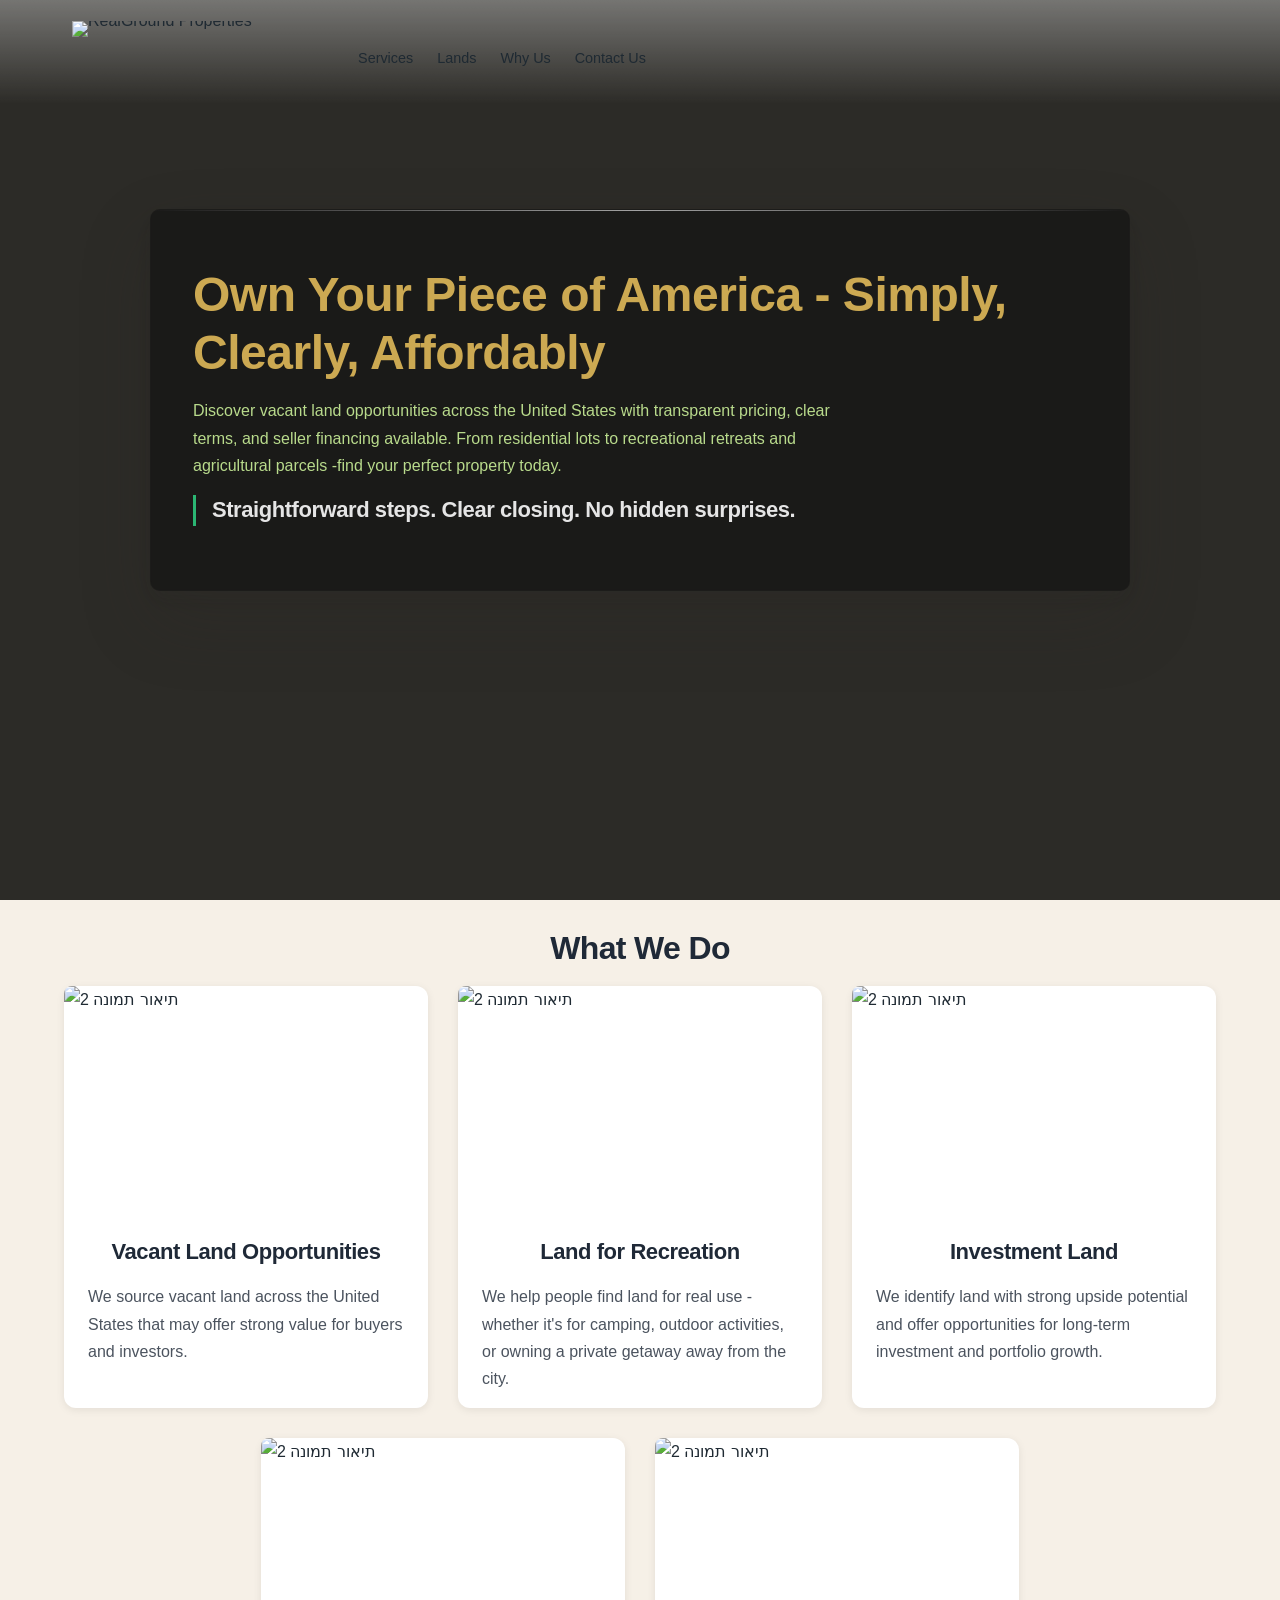
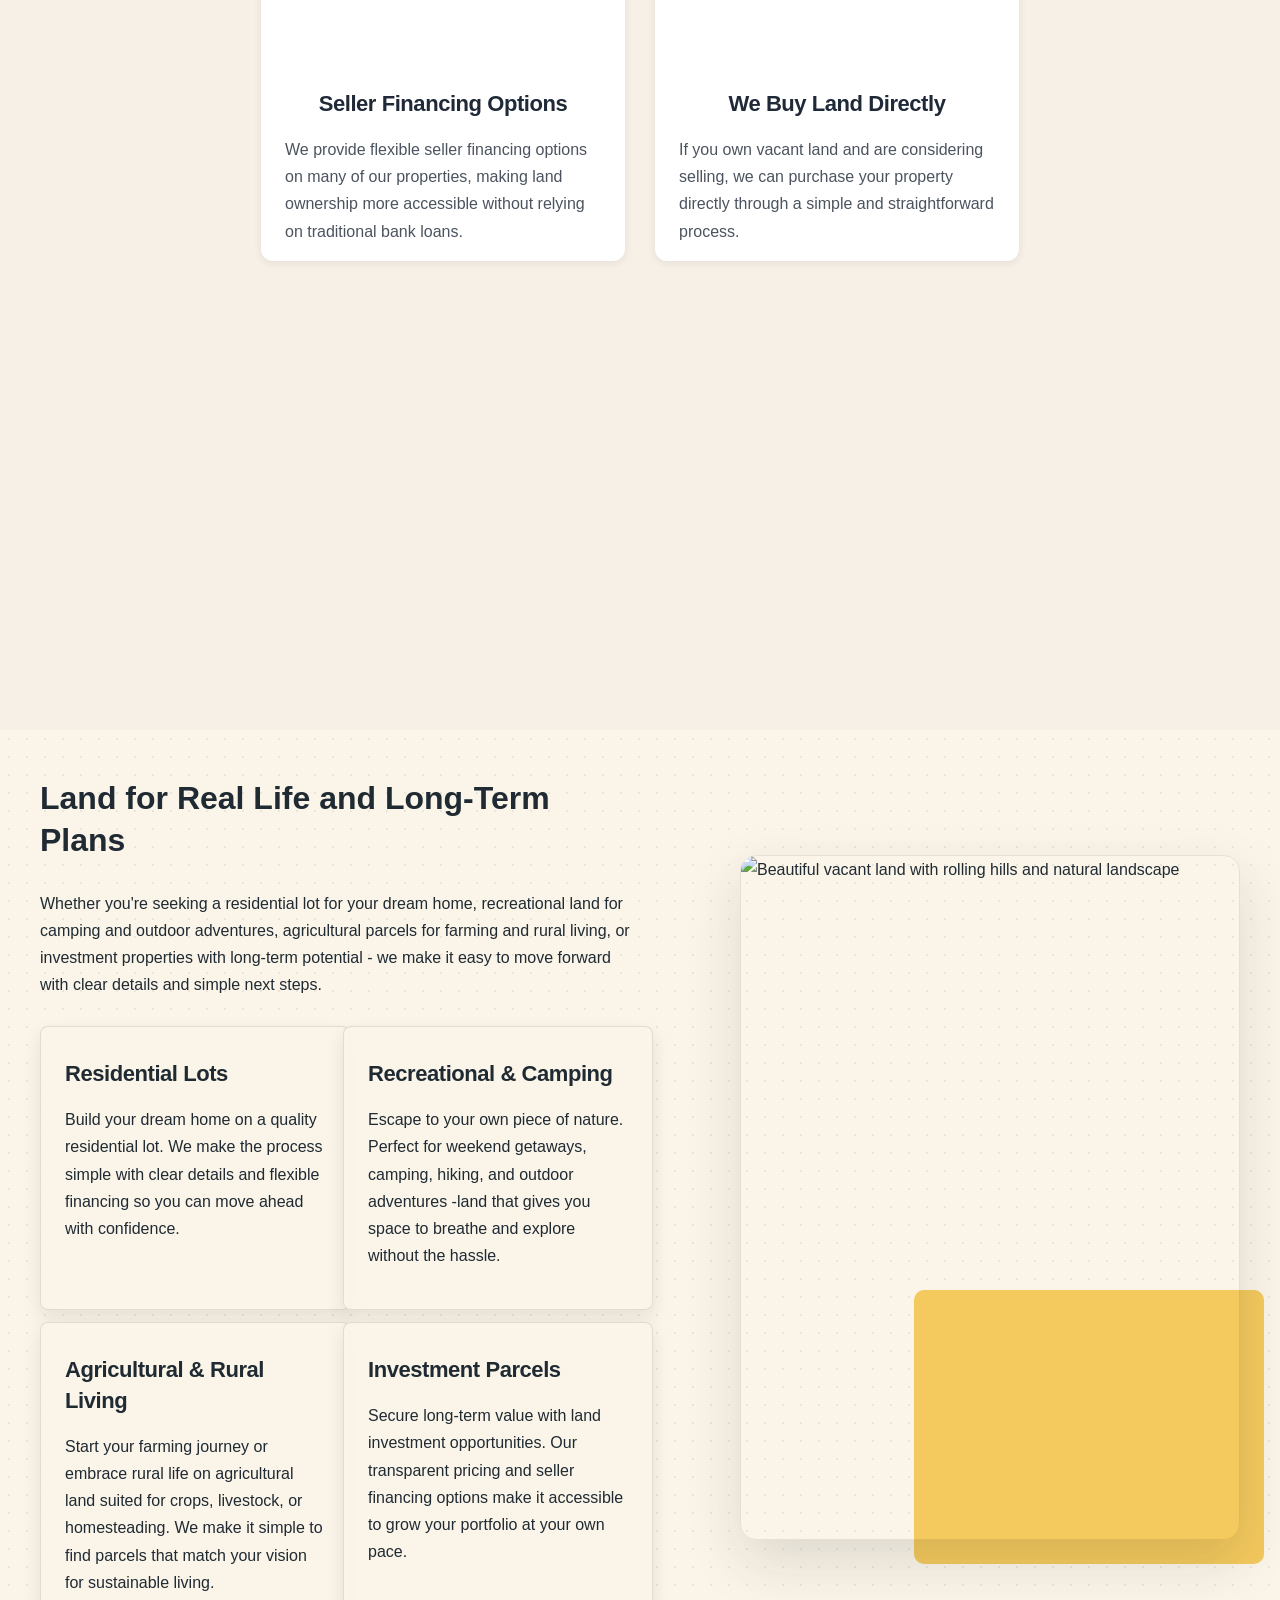
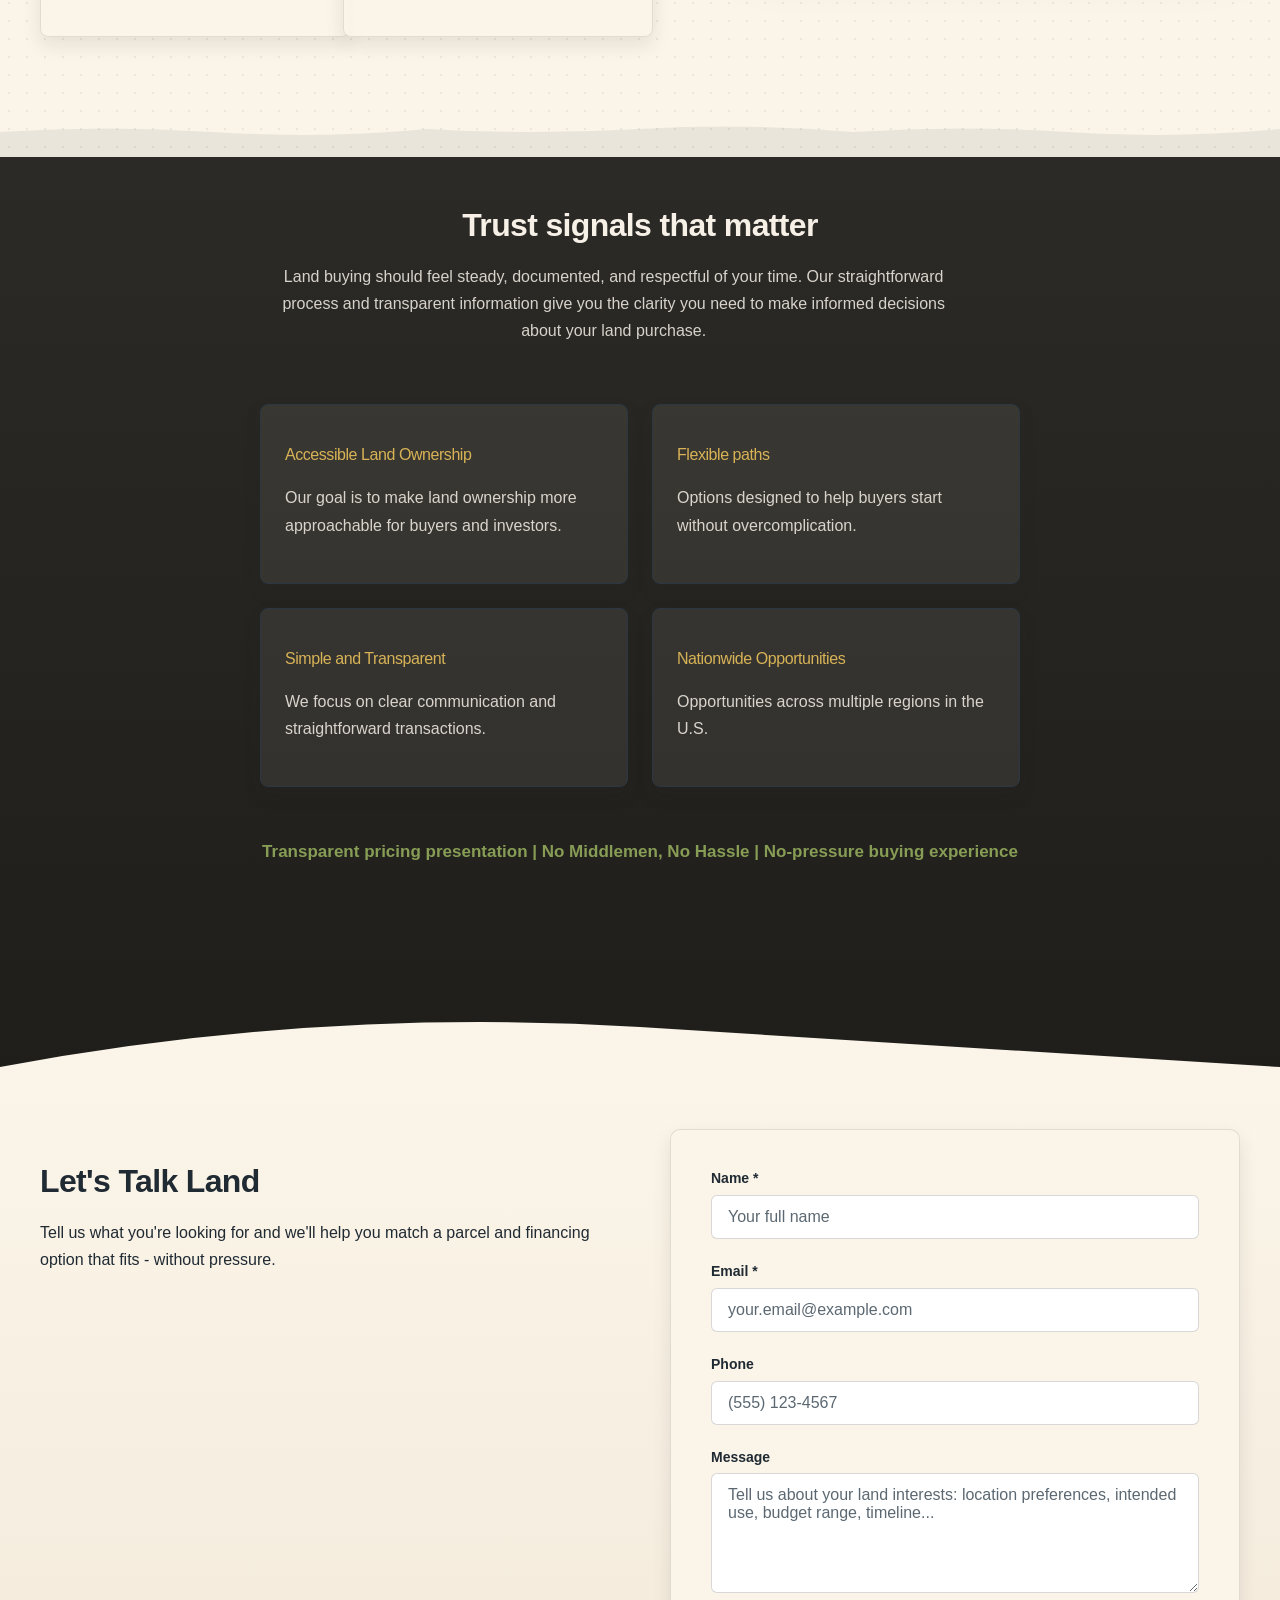
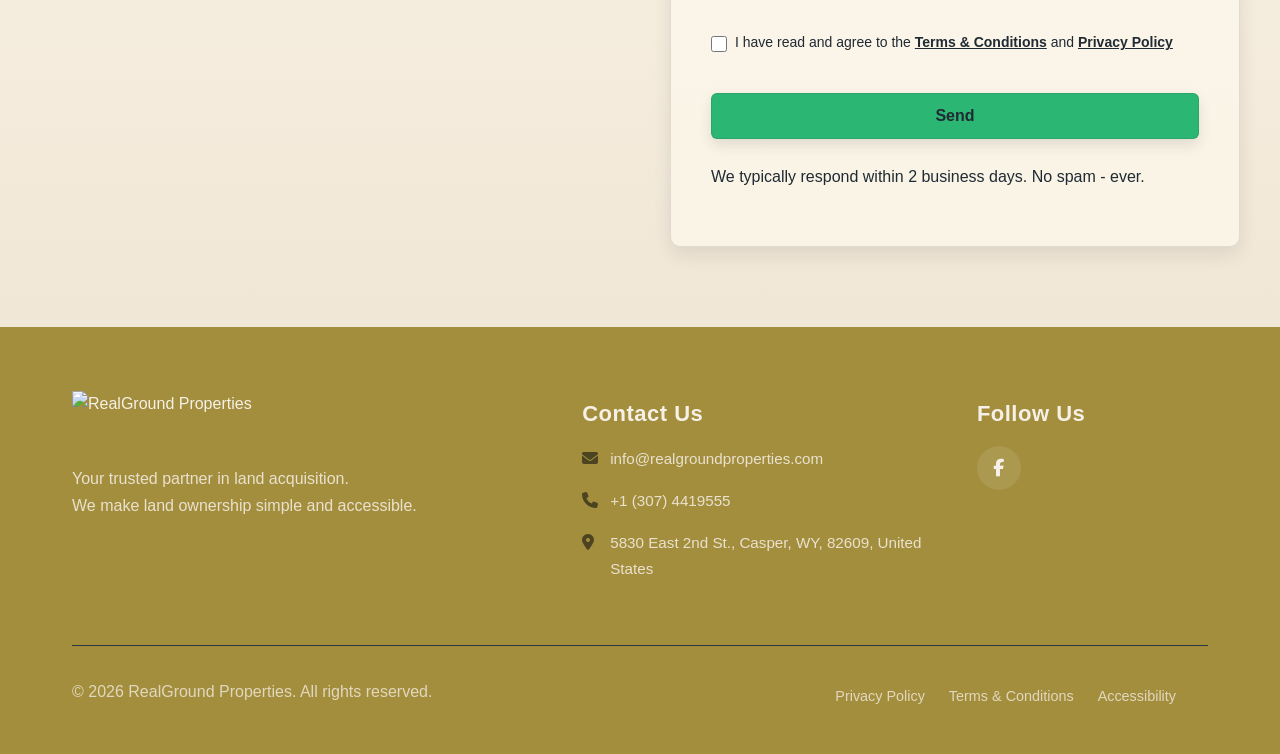
==== commit e1706751: "Background sync: Progressive GitHub Sync" ====
--- a/index.html
+++ b/index.html
@@ -225,7 +225,7 @@
     <meta name="twitter:title" content="Own Vacant Land with Seller Financing - RealGround Properties">
     <meta name="twitter:description" content="RealGround Properties makes land ownership accessible. Browse residential lots, recreational land, and agricultural parcels with transparent pricing and flexible financing.">
     <meta name="twitter:image" content="https://realgroundproperties.com/assets/og-home-og.jpg">
-    <script type="application/ld+json">{"@context":"https://schema.org","@graph":[{"@type":"LocalBusiness","@id":"https://realgroundproperties.com#organization","name":"RealGround Properties","url":"https://realgroundproperties.com","description":"RealGround Properties specializes in making vacant land ownership simple and accessible across the United States. They focus on providing transparent opportunities for buyers seeking residential lots, recreational land for camping and outdoor adventures, agricultural parcels for farming and rural living, and investment properties with long-term potential. The brand emphasizes a straightforward, honest approach with seller financing options available.","address":{"@type":"PostalAddress","streetAddress":"5830 East 2nd St., Casper, Casper"},"contactPoint":[{"@type":"ContactPoint","contactType":"customer service","email":"info@realgroundproperties.com","telephone":"+1 (307) 441 9555"}]},{"@type":"WebSite","@id":"https://realgroundproperties.com#website","url":"https://realgroundproperties.com","name":"RealGround Properties","publisher":{"@id":"https://realgroundproperties.com#organization"}},{"@type":"ContactPage","@id":"https://realgroundproperties.com#contactpage","url":"https://realgroundproperties.com","name":"Own Vacant Land with Seller Financing - RealGround Properties","mainEntity":{"@id":"https://realgroundproperties.com#organization"},"potentialAction":{"@type":"CommunicateAction","target":{"@type":"EntryPoint","urlTemplate":"https://realgroundproperties.com/api/email/contact-form","actionPlatform":["http/method=POST"],"contentType":"application/json"},"instrument":[{"@type":"PropertyValue","name":"name","propertyID":"text","valueRequired":true,"description":"Your full name"},{"@type":"PropertyValue","name":"email","propertyID":"email","valueRequired":true,"description":"your.email@example.com"},{"@type":"PropertyValue","name":"phone","propertyID":"tel","valueRequired":false,"description":"(555) 123-4567"},{"@type":"PropertyValue","name":"message","propertyID":"textarea","valueRequired":true,"description":"Tell us about your land interests: location preferences, intended use, budget range, timeline..."},{"@type":"PropertyValue","name":"privacy_consent","propertyID":"checkbox","valueRequired":true}]}}]}</script>
+    <script type="application/ld+json">{"@context":"https://schema.org","@graph":[{"@type":"LocalBusiness","@id":"https://realgroundproperties.com#organization","name":"RealGround Properties","url":"https://realgroundproperties.com","description":"RealGround Properties specializes in making vacant land ownership simple and accessible across the United States. They focus on providing transparent opportunities for buyers seeking residential lots, recreational land for camping and outdoor adventures, agricultural parcels for farming and rural living, and investment properties with long-term potential. The brand emphasizes a straightforward, honest approach with seller financing options available.","address":{"@type":"PostalAddress","streetAddress":"5830 East 2nd St., Casper, WY, 82609, United States"},"contactPoint":[{"@type":"ContactPoint","contactType":"customer service","email":"info@realgroundproperties.com","telephone":"+1 (307) 441 9555"}]},{"@type":"WebSite","@id":"https://realgroundproperties.com#website","url":"https://realgroundproperties.com","name":"RealGround Properties","publisher":{"@id":"https://realgroundproperties.com#organization"}},{"@type":"ContactPage","@id":"https://realgroundproperties.com#contactpage","url":"https://realgroundproperties.com","name":"Own Vacant Land with Seller Financing - RealGround Properties","mainEntity":{"@id":"https://realgroundproperties.com#organization"},"potentialAction":{"@type":"CommunicateAction","target":{"@type":"EntryPoint","urlTemplate":"https://realgroundproperties.com/api/email/contact-form","actionPlatform":["http/method=POST"],"contentType":"application/json"},"instrument":[{"@type":"PropertyValue","name":"name","propertyID":"text","valueRequired":true,"description":"Your full name"},{"@type":"PropertyValue","name":"email","propertyID":"email","valueRequired":true,"description":"your.email@example.com"},{"@type":"PropertyValue","name":"phone","propertyID":"tel","valueRequired":false,"description":"(555) 123-4567"},{"@type":"PropertyValue","name":"message","propertyID":"textarea","valueRequired":true,"description":"Tell us about your land interests: location preferences, intended use, budget range, timeline..."},{"@type":"PropertyValue","name":"privacy_consent","propertyID":"checkbox","valueRequired":true}]}}]}</script>
     <meta property="og:url" content="https://realgroundproperties.com">
     <meta property="og:type" content="website">
   <meta property="og:locale" content="en_US">
@@ -1524,9 +1524,9 @@
       <div class="footer-column footer-social">
         <h3 class="footer-heading" >Follow Us</h3>
         <div class="social-links">
-          <a href="https://facebook.com/#" aria-label="Facebook"><i class="fab fa-facebook-f"></i></a>
-          <a href="https://instagram.com/#" aria-label="Instagram"><i class="fab fa-instagram"></i></a>
-          <a href="https://wa.me/" aria-label="WhatsApp"><i class="fab fa-whatsapp"></i></a>
+          <a href="https://facebook.com/profile.php?id=61583544574031" aria-label="Facebook"><i class="fab fa-facebook-f"></i></a>
+          <a href="#" aria-label="Instagram" style="display:none !important;"><i class="fab fa-instagram"></i></a>
+          <a href="#" aria-label="WhatsApp" style="display:none !important;"><i class="fab fa-whatsapp"></i></a>
         </div>
       </div>
     </div>
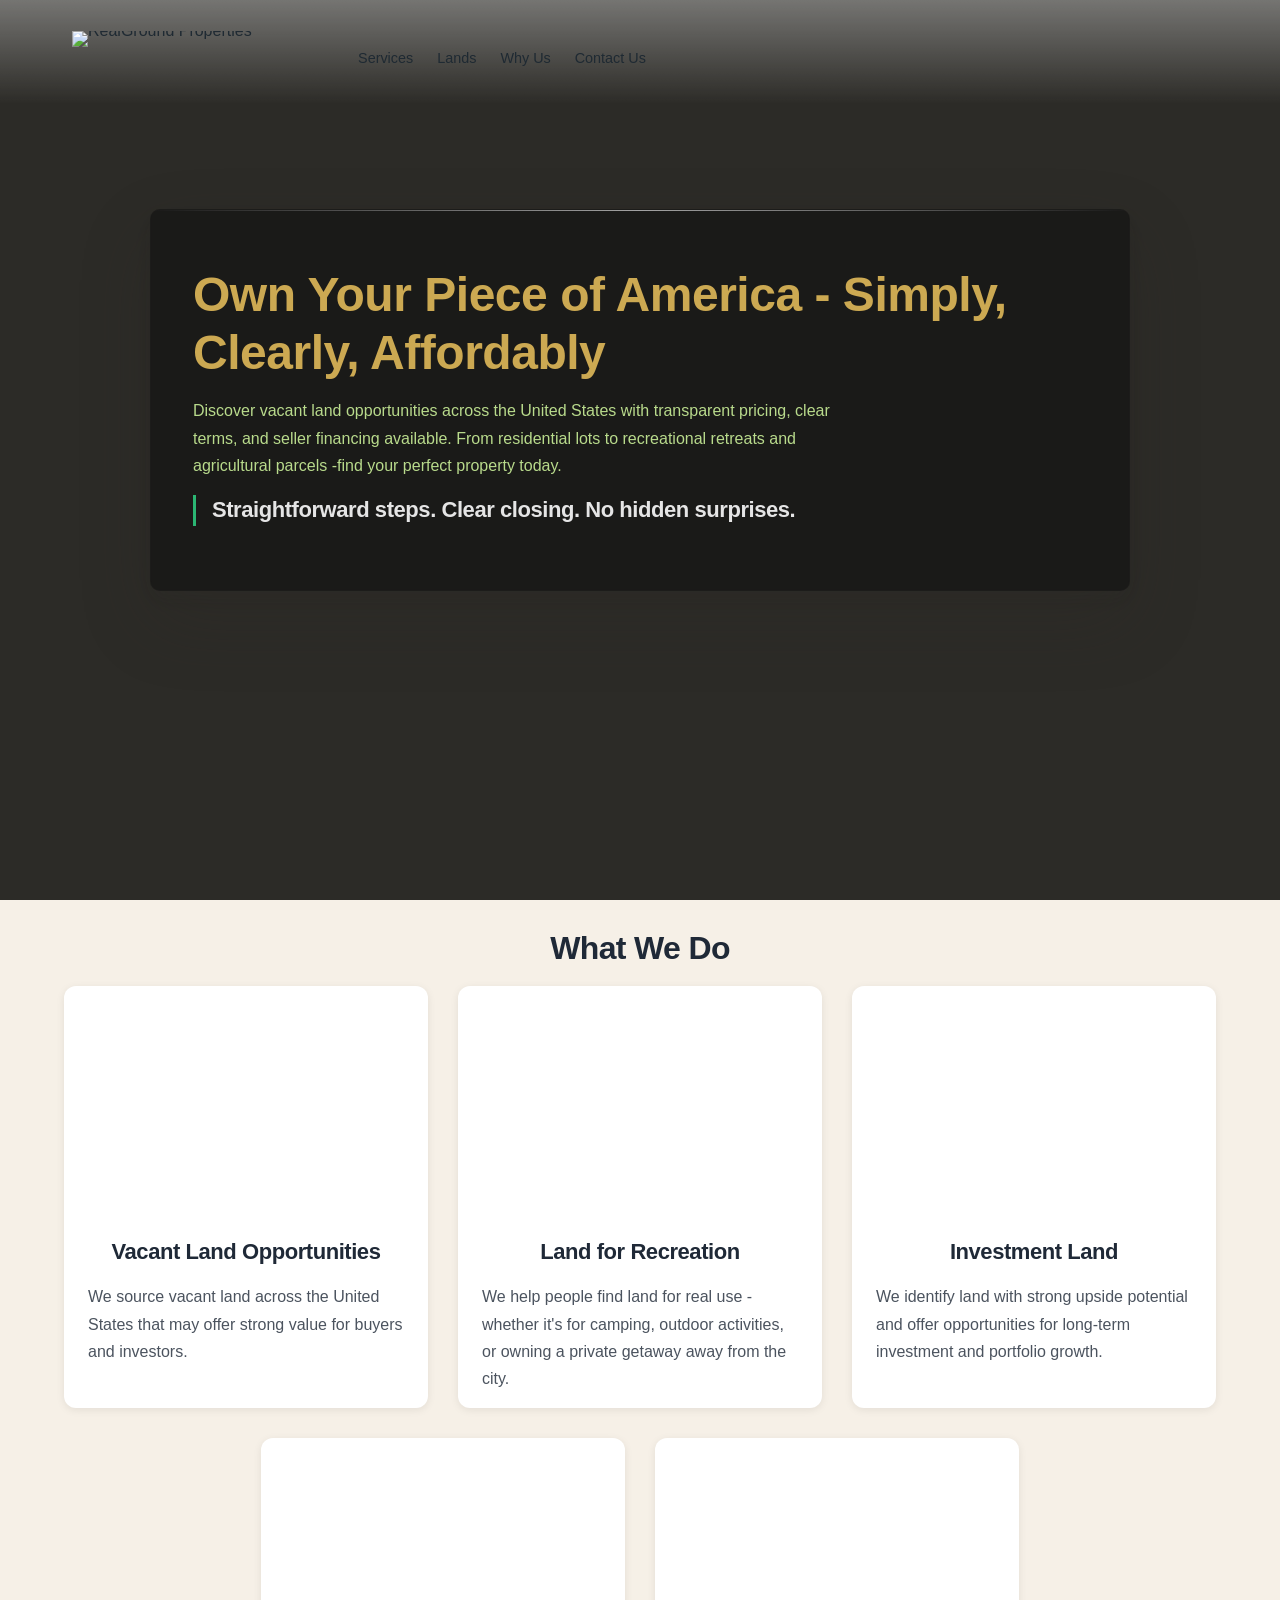
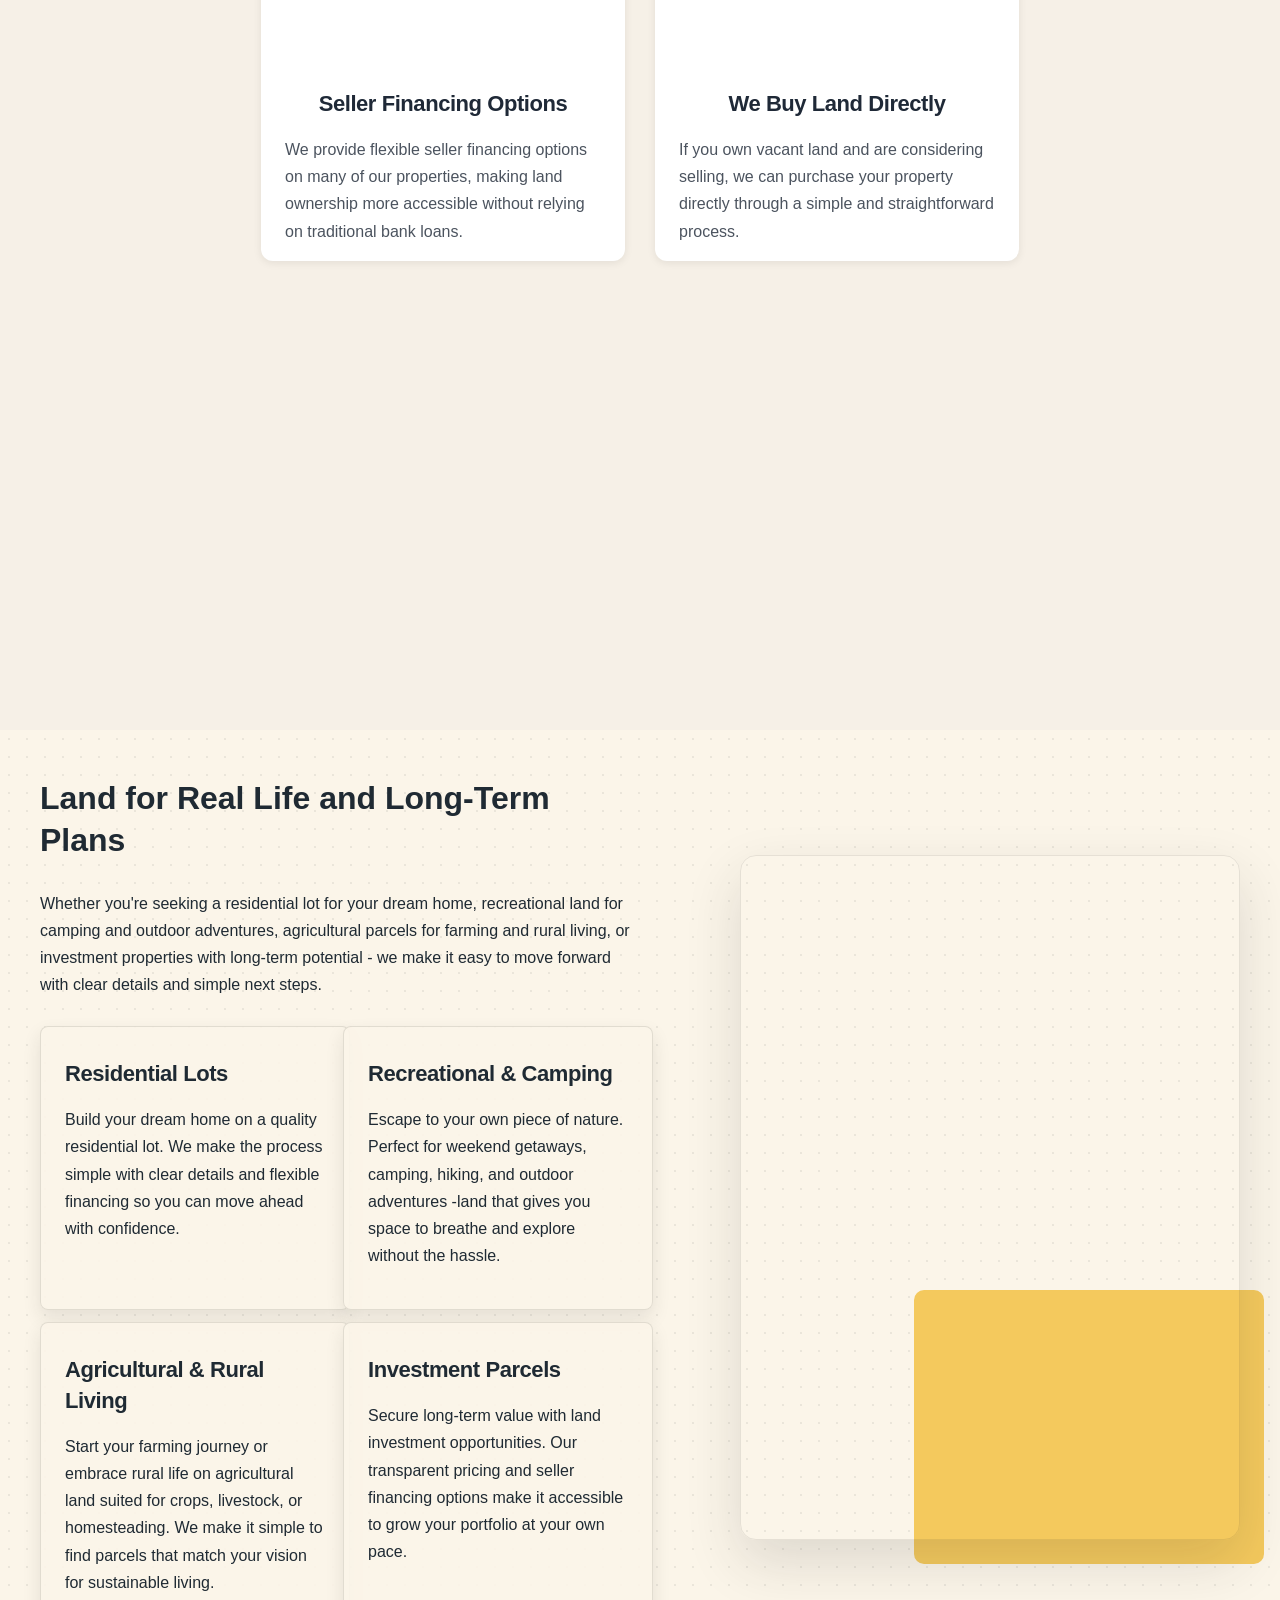
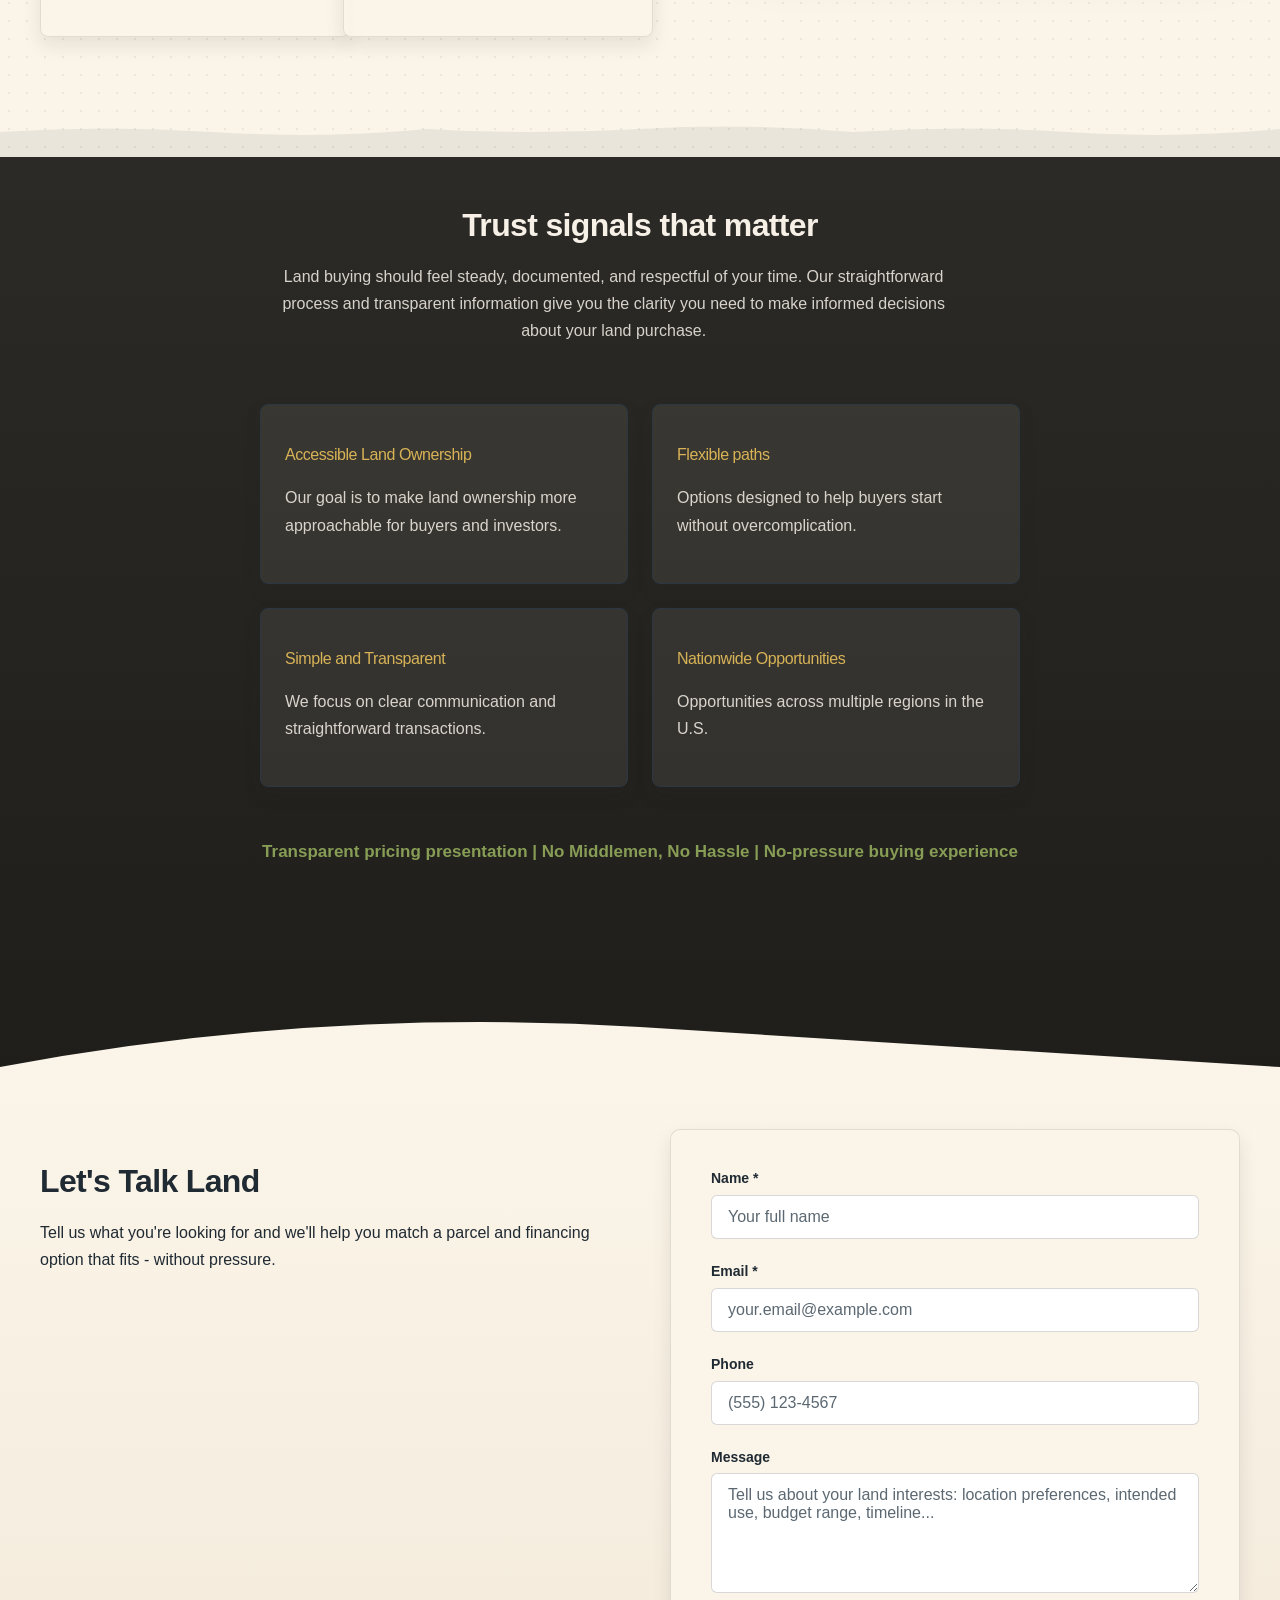
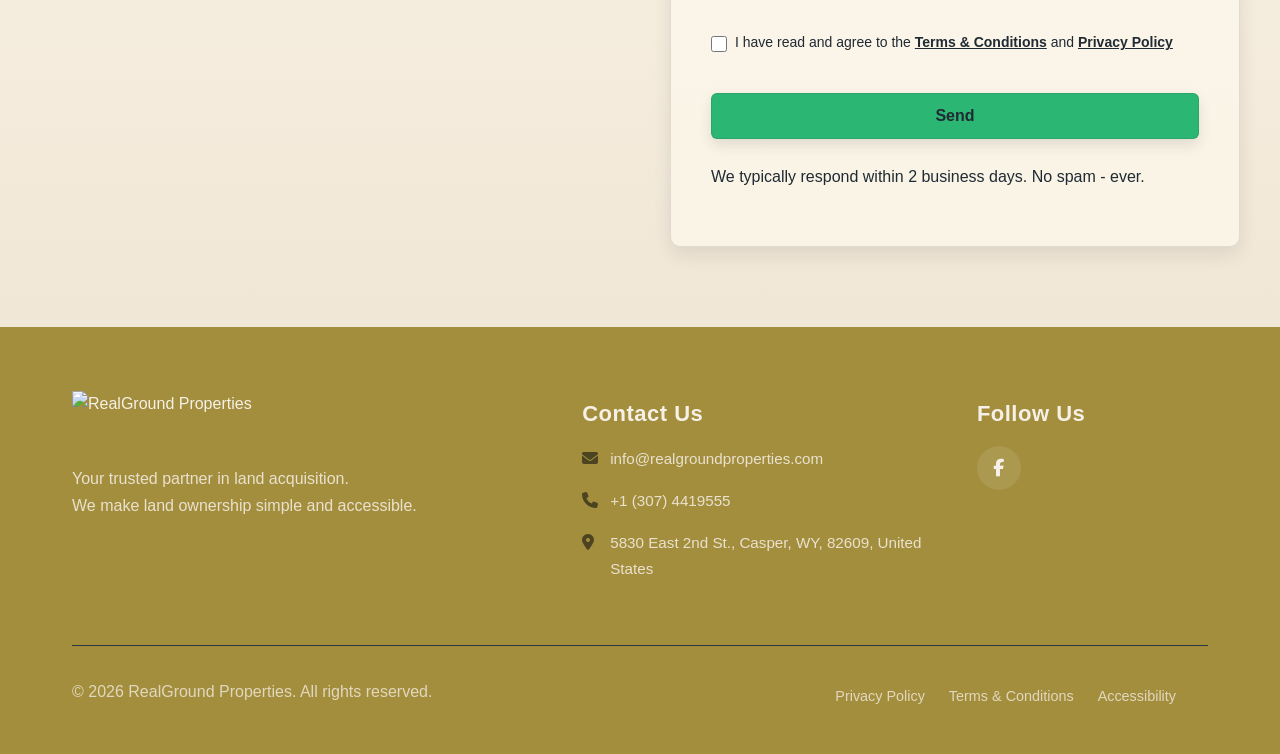
==== commit 61d2cf6d: "Background sync: Progressive GitHub Sync" ====
--- a/index.html
+++ b/index.html
@@ -762,8 +762,8 @@
       html:not([dir]) #mic-init-access-tool .mic-access-tool-general-button,
       html:not([dir]) #mic-init-access-tool #mic-access-tool-general-button,
       html:not([dir]) ._access-icon { right: 20px !important; left: auto !important; }
-      @media (max-width: 768px) { .whatsapp-float { display: flex !important; } }
-      @media (min-width: 769px) { .whatsapp-float { display: flex !important; } }
+      @media (max-width: 768px) { .whatsapp-float { display: none !important; } }
+      @media (min-width: 769px) { .whatsapp-float { display: none !important; } }
       @media (max-width: 768px) {
         #mic-access-tool-general-button, .mic-access-tool-general-button,
         #mic-init-access-tool .mic-access-tool-general-button, #mic-init-access-tool #mic-access-tool-general-button,
@@ -775,9 +775,10 @@
       @media (min-width: 769px) {
         #mic-access-tool-general-button, .mic-access-tool-general-button,
         #mic-init-access-tool .mic-access-tool-general-button, #mic-init-access-tool #mic-access-tool-general-button,
-        ._access-icon, #mic-access-tool-box, .mic-access-tool-box,
-        #mic-init-access-tool #mic-access-tool-box, div[id*="mic-access-tool-box"], ._access-menu {
-          display: none !important; visibility: hidden !important; opacity: 0 !important; pointer-events: none !important;
+        ._access-icon { display: flex !important; visibility: visible !important; opacity: 1 !important; pointer-events: auto !important; }
+        #mic-access-tool-box.opened-mic-access-tool, .mic-access-tool-box.opened-mic-access-tool,
+        #mic-init-access-tool #mic-access-tool-box.opened-mic-access-tool {
+          visibility: visible !important; opacity: 1 !important; pointer-events: auto !important;
         }
       }
     </style>
@@ -1206,38 +1207,7 @@
     
     console.log('[Navbar] Mobile menu initialized successfully');
     
-    // === WHATSAPP BUTTON VISIBILITY FIX ===
-    // Ensure WhatsApp floating button is hidden on desktop and visible on mobile
-    // IMPORTANT: Only target the floating button by its class, NOT generic wa.me links
-    const handleWhatsAppVisibility = function() {
-      const whatsappBtn = document.querySelector('.whatsapp-float');
-      if (whatsappBtn) {
-        const isDesktop = window.innerWidth >= 769;
-        if (isDesktop) {
-          whatsappBtn.style.setProperty('display', 'none', 'important');
-          whatsappBtn.style.setProperty('visibility', 'hidden', 'important');
-          whatsappBtn.style.setProperty('opacity', '0', 'important');
-          whatsappBtn.style.setProperty('pointer-events', 'none', 'important');
-          console.log('[WhatsApp] Button hidden on desktop');
-        } else {
-          whatsappBtn.style.removeProperty('display');
-          whatsappBtn.style.removeProperty('visibility');
-          whatsappBtn.style.removeProperty('opacity');
-          whatsappBtn.style.removeProperty('pointer-events');
-          console.log('[WhatsApp] Button visible on mobile');
-        }
-      }
-    };
-    
-    // Run on load
-    handleWhatsAppVisibility();
-    
-    // Run on resize with debouncing
-    let resizeTimer;
-    window.addEventListener('resize', function() {
-      clearTimeout(resizeTimer);
-      resizeTimer = setTimeout(handleWhatsAppVisibility, 100);
-    });
+    // WhatsApp visibility is now controlled via CSS (siteSettings)
   });
 })();
 
@@ -1550,6 +1520,7 @@
   
   
   <div data-integration="accessibility:toolbar"></div>
+  <a href="https://wa.me/[whatsapp_handle]" class="whatsapp-float" target="_blank" rel="noopener noreferrer" aria-label="WhatsApp"><svg xmlns="http://www.w3.org/2000/svg" width="24" height="24" viewBox="0 0 24 24" fill="currentColor"><path d="M17.472 14.382c-.297-.149-1.758-.867-2.03-.967-.273-.099-.471-.148-.67.15-.197.297-.767.966-.94 1.164-.173.199-.347.223-.644.075-.297-.15-1.255-.463-2.39-1.475-.883-.788-1.48-1.761-1.653-2.059-.173-.297-.018-.458.13-.606.134-.133.298-.347.446-.52.149-.174.198-.298.298-.497.099-.198.05-.371-.025-.52-.075-.149-.669-1.612-.916-2.207-.242-.579-.487-.5-.669-.51-.173-.008-.371-.01-.57-.01-.198 0-.52.074-.792.372-.272.297-1.04 1.016-1.04 2.479 0 1.462 1.065 2.875 1.213 3.074.149.198 2.096 3.2 5.077 4.487.709.306 1.262.489 1.694.625.712.227 1.36.195 1.871.118.571-.085 1.758-.719 2.006-1.413.248-.694.248-1.289.173-1.413-.074-.124-.272-.198-.57-.347m-5.421 7.403h-.004a9.87 9.87 0 01-5.031-1.378l-.361-.214-3.741.982.998-3.648-.235-.374a9.86 9.86 0 01-1.51-5.26c.001-5.45 4.436-9.884 9.888-9.884 2.64 0 5.122 1.03 6.988 2.898a9.825 9.825 0 012.893 6.994c-.003 5.45-4.437 9.884-9.885 9.884m8.413-18.297A11.815 11.815 0 0012.05 0C5.495 0 .16 5.335.157 11.892c0 2.096.547 4.142 1.588 5.945L.057 24l6.305-1.654a11.882 11.882 0 005.683 1.448h.005c6.554 0 11.89-5.335 11.893-11.893a11.821 11.821 0 00-3.48-8.413z"/></svg></a>
 
     <script src="/script.js"></script>
 
--- a/styles.css
+++ b/styles.css
@@ -636,11 +636,7 @@
   }
 }
 
-@media (min-width: 769px) {
-  .whatsapp-float {
-    display: none !important;
-  }
-}
+
 
 @media (max-width: 480px) {
   .btn-lg {
@@ -3253,14 +3249,7 @@
 }
 
 /* Hide WhatsApp float button on desktop (mobile-only) */
-@media (min-width: 769px) {
-  .whatsapp-float {
-    display: none !important;
-    visibility: hidden !important;
-    opacity: 0 !important;
-    pointer-events: none !important;
-  }
-}
+
 
 /* ============================================
    MOBILE RESPONSIVE FIXES (Auto-generated)
@@ -4712,6 +4701,10 @@
   margin-top: -260px !important;
 }
 }
+
+
+
+
 /* mobile-submenu-overflow-fix */
 @media (max-width: 768px) {
   .navbar .sub-menu.mobile-expanded,
@@ -5841,27 +5834,56 @@
 .cookie-preferences-btn:hover {
   text-decoration: none !important;
 }
+/* WIDGET-DISPLAY-START */
 html[dir="rtl"] .whatsapp-float { right: 20px !important; left: auto !important; }
 html[dir="ltr"] .whatsapp-float, html:not([dir]) .whatsapp-float { left: 20px !important; right: auto !important; }
-
-html[dir="rtl"] #mic-access-tool-general-button, html[dir="rtl"] .mic-access-tool-general-button,
+html[dir="rtl"] #mic-access-tool-general-button,
+html[dir="rtl"] .mic-access-tool-general-button,
 html[dir="rtl"] #mic-init-access-tool .mic-access-tool-general-button,
 html[dir="rtl"] #mic-init-access-tool #mic-access-tool-general-button,
 html[dir="rtl"] ._access-icon { left: 20px !important; right: auto !important; }
-html[dir="ltr"] #mic-access-tool-general-button, html[dir="ltr"] .mic-access-tool-general-button,
+html[dir="ltr"] #mic-access-tool-general-button,
+html[dir="ltr"] .mic-access-tool-general-button,
 html[dir="ltr"] #mic-init-access-tool .mic-access-tool-general-button,
 html[dir="ltr"] #mic-init-access-tool #mic-access-tool-general-button,
 html[dir="ltr"] ._access-icon,
-html:not([dir]) #mic-access-tool-general-button, html:not([dir]) .mic-access-tool-general-button,
+html:not([dir]) #mic-access-tool-general-button,
+html:not([dir]) .mic-access-tool-general-button,
 html:not([dir]) #mic-init-access-tool .mic-access-tool-general-button,
 html:not([dir]) #mic-init-access-tool #mic-access-tool-general-button,
 html:not([dir]) ._access-icon { right: 20px !important; left: auto !important; }
-
+@media (max-width: 768px) { .whatsapp-float { display: none !important; } }
+@media (min-width: 769px) { .whatsapp-float { display: none !important; } }
+@media (max-width: 768px) {
+  #mic-access-tool-general-button, .mic-access-tool-general-button,
+  #mic-init-access-tool .mic-access-tool-general-button,
+  #mic-init-access-tool #mic-access-tool-general-button,
+  ._access-icon, #mic-access-tool-box, .mic-access-tool-box,
+  #mic-init-access-tool #mic-access-tool-box, div[id*="mic-access-tool-box"],
+  ._access-menu { }
+}
+@media (min-width: 769px) {
+  #mic-access-tool-general-button, .mic-access-tool-general-button,
+  #mic-init-access-tool .mic-access-tool-general-button,
+  #mic-init-access-tool #mic-access-tool-general-button,
+  ._access-icon { display: flex !important; }
+  #mic-access-tool-box, .mic-access-tool-box,
+  #mic-init-access-tool #mic-access-tool-box, div[id*="mic-access-tool-box"],
+  ._access-menu { visibility: hidden; opacity: 0; pointer-events: auto !important; }
+}
+/* WIDGET-DISPLAY-END */
 /* LTR: keep image on left for solution-reverse sections */
 html[dir="ltr"] .solution-item.solution-reverse .solution-image { order: -1 !important; }
 html[dir="ltr"] .solution-item.solution-reverse .solution-content { order: 1 !important; }
 html[dir="ltr"] .service-detail.service-reverse .service-detail-image { order: -1 !important; }
 html[dir="ltr"] .service-detail.service-reverse .service-detail-content { order: 1 !important; }
+
+/* ENSURE: navbar-logo-isolation */
+.navbar .logo,
+.nav-brand .logo,
+.logo-link .logo {
+  margin: 0 !important;
+}
 
 
 /* ZAPPY_MOBILE_NAV_ICON_ALIGNMENT_FIX */
